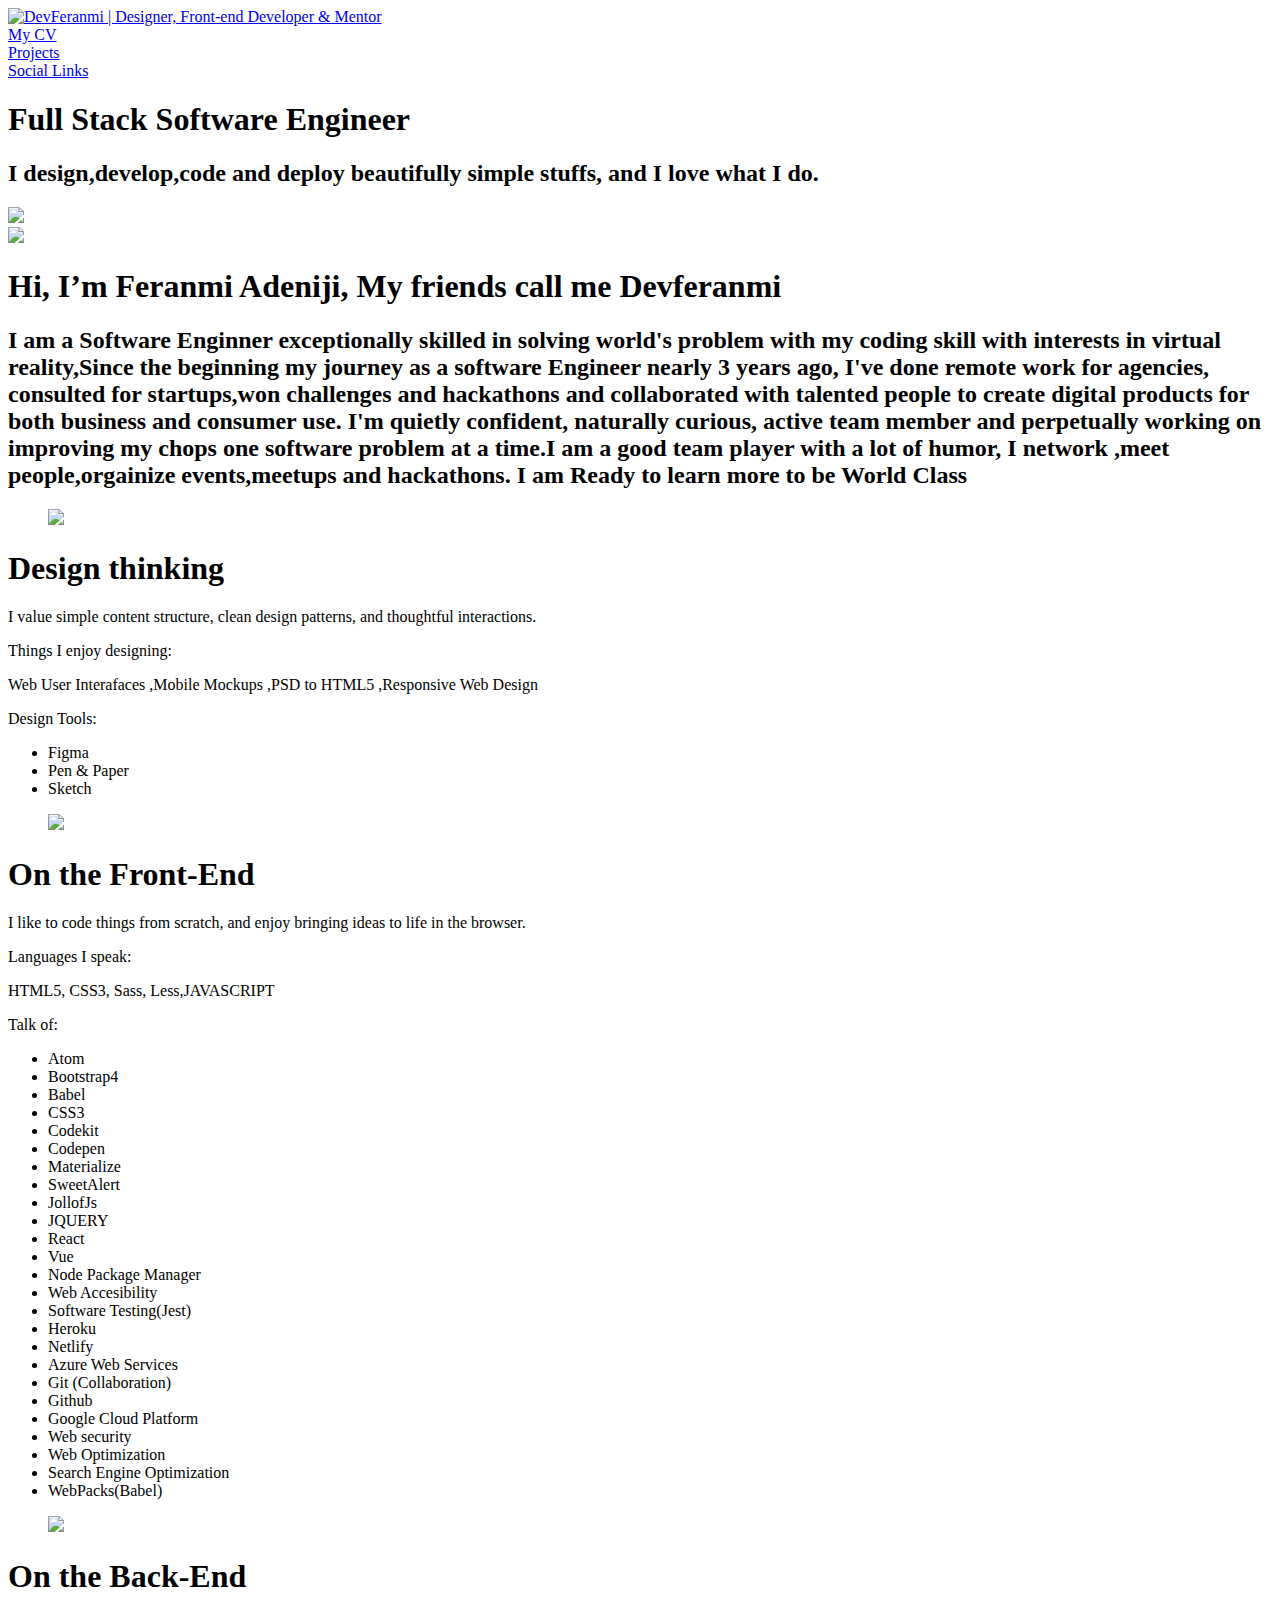
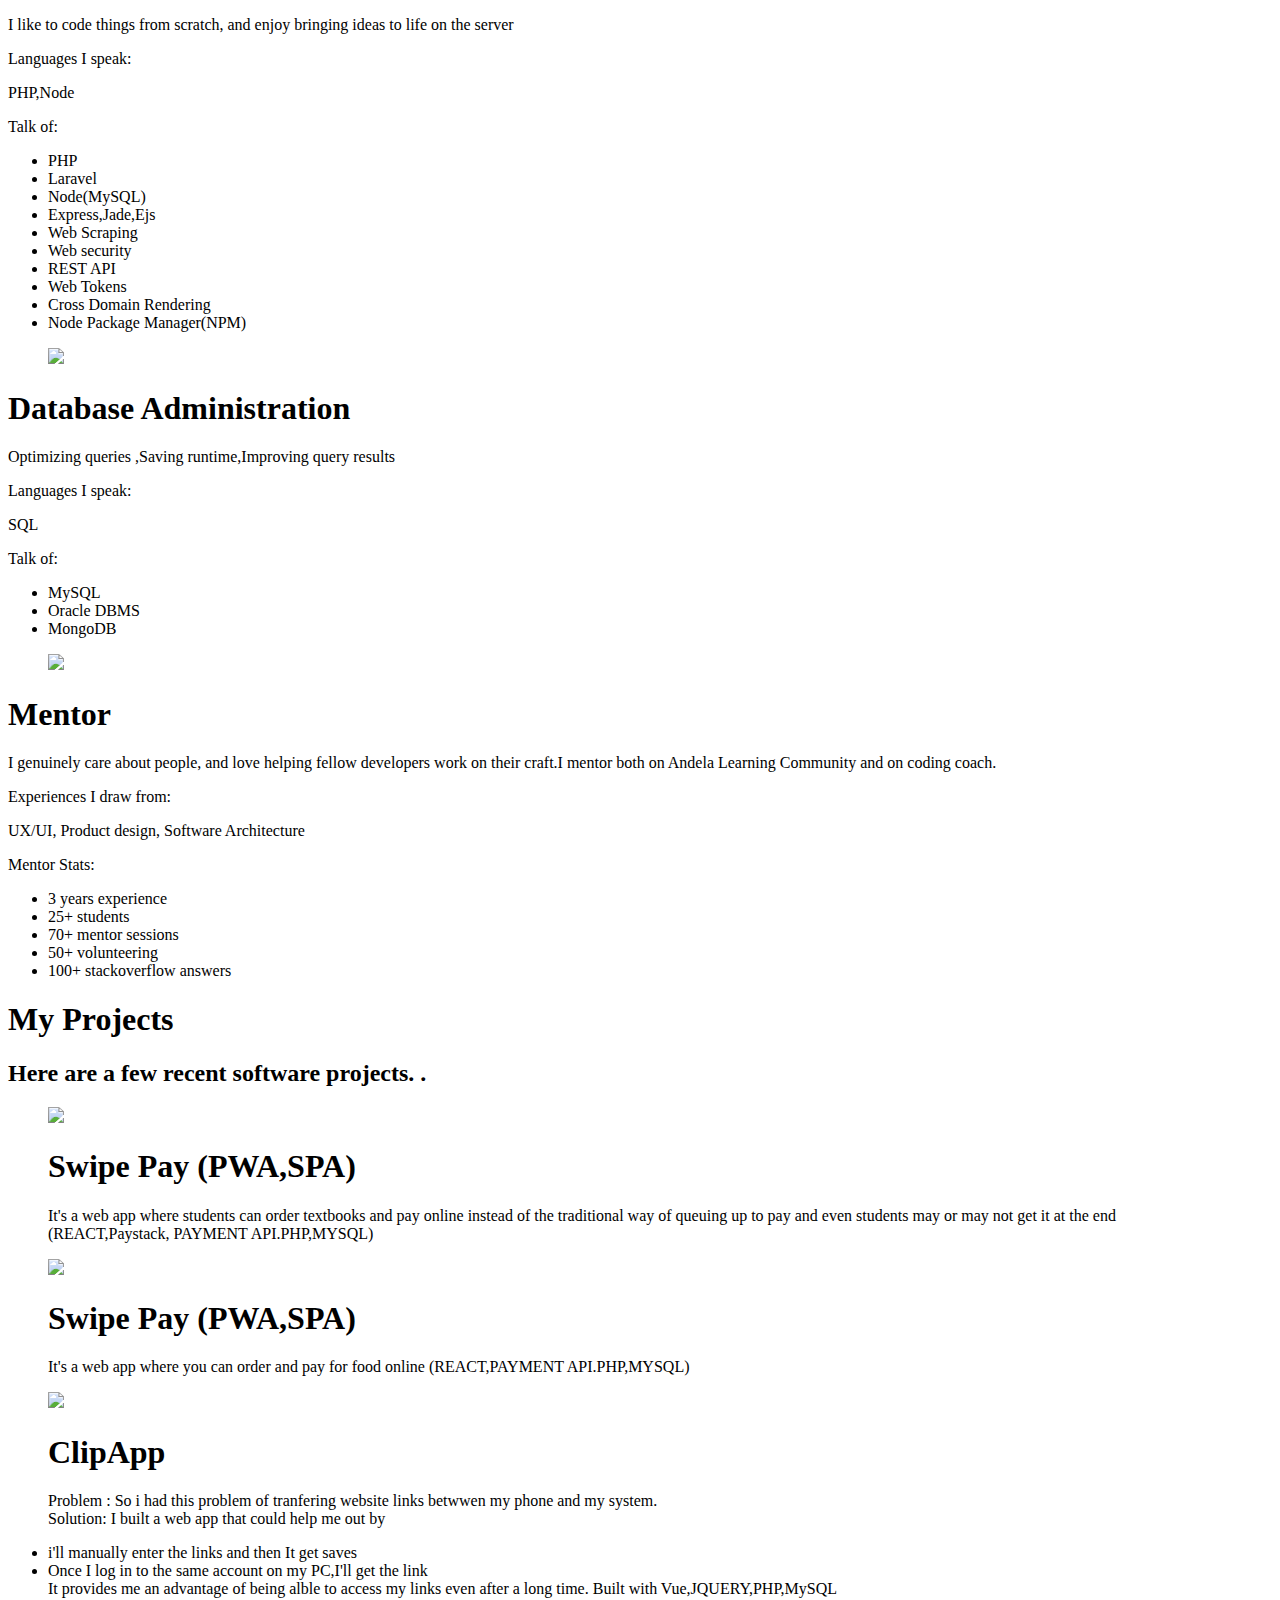
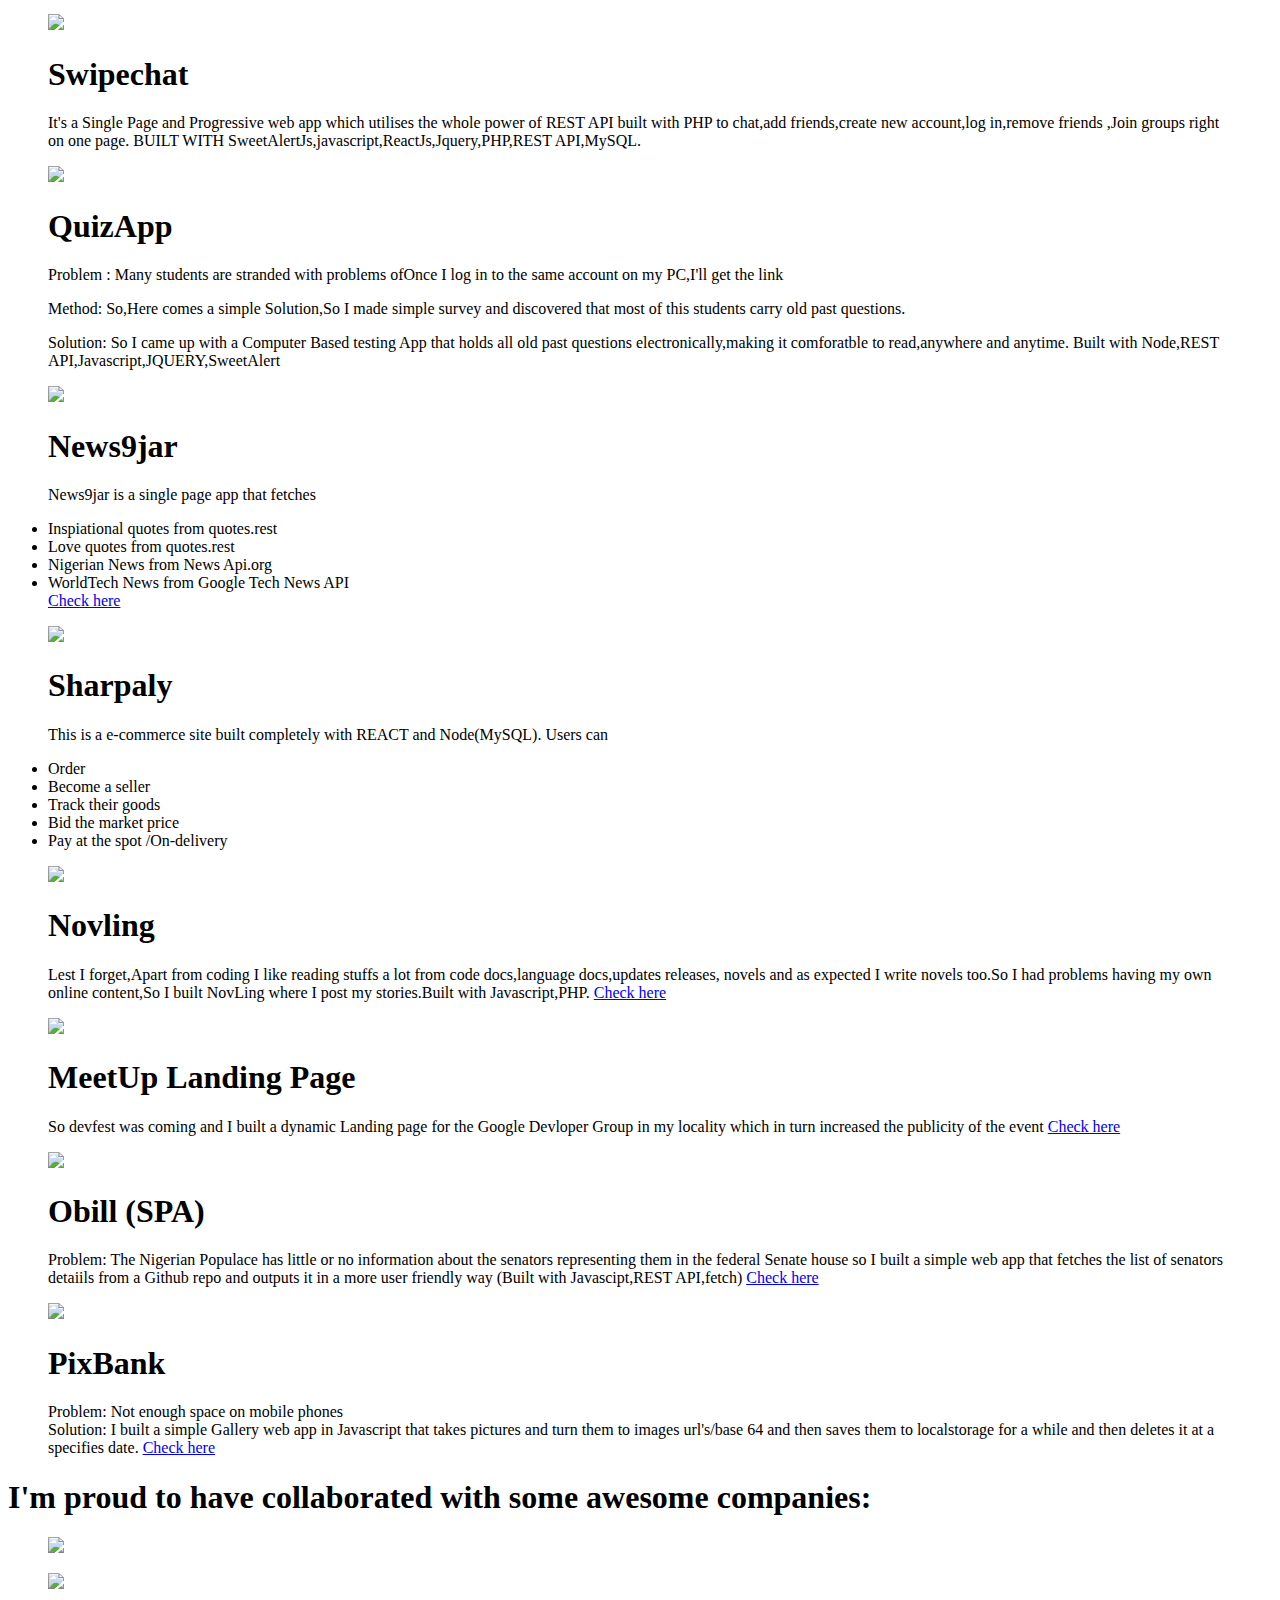
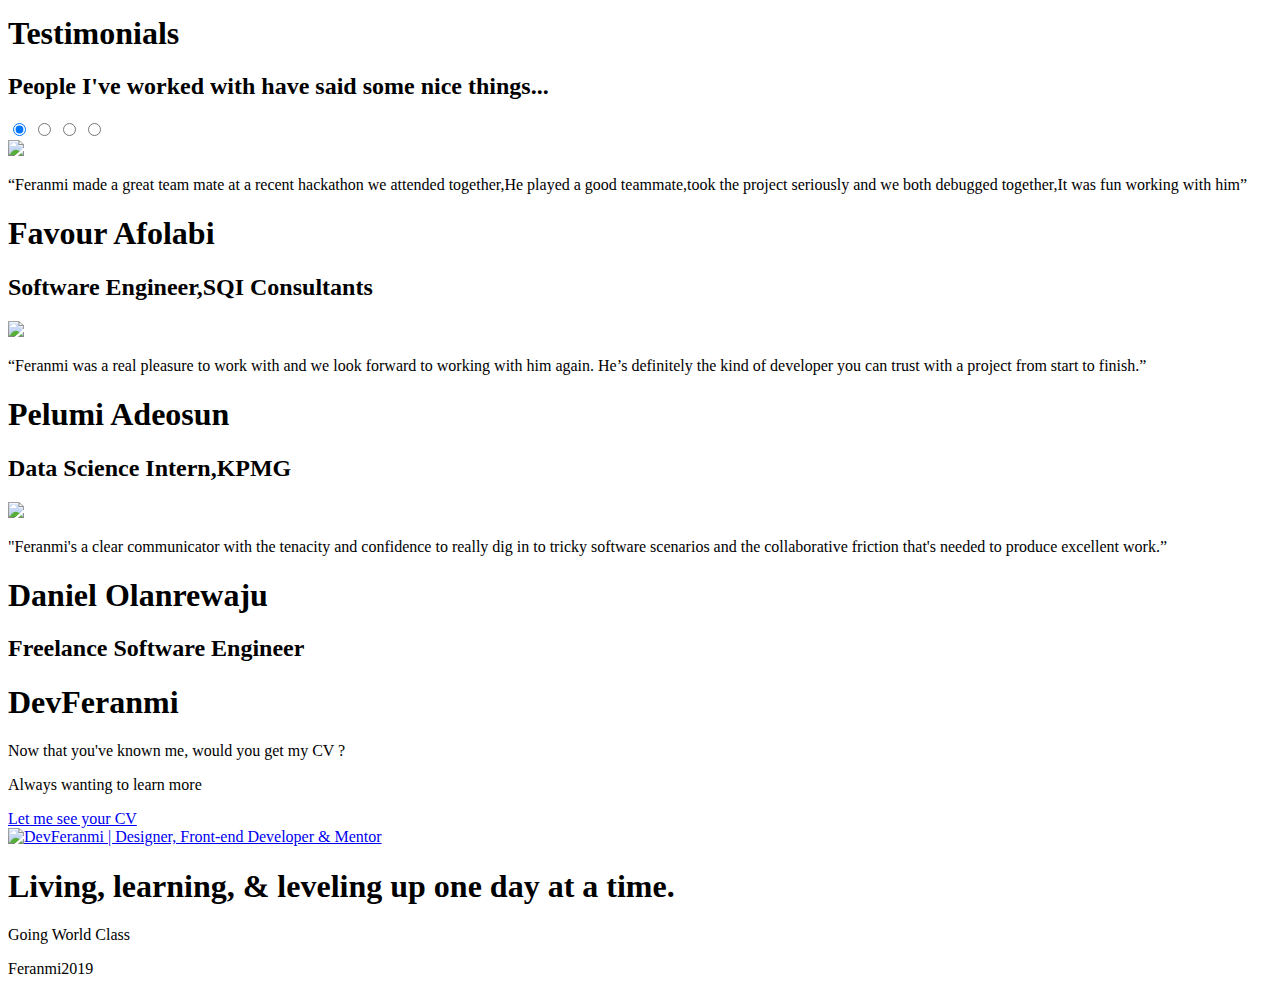
==== index.html @ 6a5aa929 "Index Page for the portfolio" ====
<!DOCTYPE html>
<html>
  <meta http-equiv="content-type" content="text/html;charset=UTF-8" />
<head>
    <title>DevFeranmi | Designer, Front-end Developer &amp; Mentor
    </title>
    <meta charset="utf-8">
    <meta name="viewport" content="width=device-width, initial-scale=1">
    <meta http-equiv="x-ua-compatible" content="ie=edge">
    <meta property="og:title" content="DevFeranmi">
    <meta name="author" content="DevFeranmi">
    <meta property="og:locale" content="en_US">
    <meta name="description" content="Designer, Front-end Developer &amp; Mentor">
    <meta property="og:description" content="Designer, Front-end Developer &amp; Mentor">
    <link rel="canonical" href="index.html">
    <meta property="og:url" content="index.html">
    <meta property="og:site_name" content="DevFeranmi">
    <meta property="og:image" content="img/og_thumbnail.png">
    <meta name="twitter:card" content="summary">
    <meta name="twitter:site" content="@DevFeranmi">
    <meta name="twitter:creator" content="@DevFeranmi">
    <meta name="twitter:title" content="DevFeranmi">
    <meta name="twitter:description" content="Designer, Front-end Developer &amp; Mentor. I design and code beautifully simple things, and I love what I do.">
    <meta name="twitter:image" content="img/og_thumbnail.png">
    <meta name="twitter:image:alt" content="DevFeranmi">
    <link href="img/favicon-32.png" rel="shortcut icon" type="image/png">
    <link rel="stylesheet" href="css/main.css">
    <link href="../assets.calendly.com/assets/external/widget.css" rel="stylesheet">
    <link href="f2/css/all.css" rel="stylesheet">
    <script type="application/ld+json">
      {"@context":"http://schema.org","@type":"Website","name":"DevFeranmi","headline":"DevFeranmi","author":{"@type":"Person","name":"DevFeranmi"},"description":"Designer, Front-end Developer &amp; Mentor","url":"http://devferanmi.netlify.com"}
      
    </script>
 
  </head>
  <body>
    <nav class="navbar is-transparent" role="navigation" aria-label="main navigation">
      <div class="container">
        <div class="navbar-brand">
          <a class="navbar-item" href="index.html"><img src="img/mf-avatar.svg" alt="DevFeranmi | Designer, Front-end Developer &amp; Mentor" height="48"></a><a class="navbar-burger" role="button" aria-label="menu" aria-expanded="false" data-target="#navMenu"><span aria-hidden="true"></span><span aria-hidden="true"></span><span aria-hidden="true"></span></a>
        </div>
        <div class="navbar-menu" id="navMenu">
          <!-- <div class="navbar-start"></div> -->
          
            <div class="navbar-item"><a class="button is-primary is-outlined is-rounded" href="ade.pdf">My CV</a></div>
            <div class="navbar-item"><a class="button is-primary is-outlined is-rounded" href="#projects">Projects</a></div>
            <div class="navbar-item"><a class="button is-primary is-outlined is-rounded" href="#social">Social Links</a></div>
            
          </div>
        </div>
      </div>
      </nav>

    <section class="hero is-white has-text-centered">
      <div class="hero-body">
        <div class="container">
          <div class="columns is-centered">
            <div class="column">
              <h1 class="title is-spaced is-size-1-desktop is-size-2-tablet is-size-3-mobile">Full Stack Software Engineer</h1>
              <h2 class="subtitle is-size-4-desktop">I design,develop,code and deploy beautifully simple stuffs, and I love what I do.</h2><img class="avatar" src="img/ME.jpg">
            </div>
          </div>
        </div>
      </div>
      <div class="hero-foot">
        <div class="container"><img class="is-bottom" src="img/hero.svg"></div>
      </div>
    </section>
    <section class="section is-medium is-primary has-text-centered is-long">
      <div class="container">
        <div class="columns is-centered">
          <div class="column is-three-fifths">
            <h1 class="title is-spaced is-size-3-desktop is-size-4-mobile">Hi, I’m Feranmi Adeniji, My friends call me Devferanmi </h1>
            <h2 class="subtitle is-size-5-desktop">I  am a Software Enginner exceptionally skilled in solving world's problem with my coding skill with interests in virtual reality,Since the  beginning my journey as a software Engineer nearly 3 years ago, I've done remote work for agencies, consulted for startups,won challenges and hackathons and collaborated with talented people to create digital products for both business and consumer use. I'm quietly confident, naturally curious, active team member and perpetually working on improving my chops one software problem at a time.I am a good team player with a lot of humor, I network ,meet people,orgainize events,meetups and hackathons. I am Ready to learn more to be World Class</h2>
          </div>
        </div>
      </div>
    </section>
    <section class="section skills has-text-centered">
      <div class="container is-narrow">
        <div class="box">
          <div class="content">
            <div class="columns is-centered">
              <div class="column">
                <figure class="image"><img class="is-skill-icon" src="img/icons/designer.svg"></figure>
                <h1 class="title is-size-4 is-spaced">Design thinking</h1>
                <p>I value simple content structure, clean design patterns, and thoughtful interactions.</p>
                <p class="list-title has-text-primary has-text-weight-normal">Things I enjoy designing:</p>
                <p>Web User Interafaces ,Mobile Mockups ,PSD to HTML5 ,Responsive Web Design</p>
                
                <p class="list-title has-text-primary has-text-weight-normal">Design Tools:</p>
                <ul>
                
                  <li>Figma</li>
                  
                  <li>Pen &amp; Paper</li>
                  <li>Sketch</li>
                  
                </ul>
              </div>
            </div>
                <div class="columns is-centered">
              <div class="column">
                <figure class="image"><img class="is-skill-icon" src="img/icons/frontend.svg"></figure>
                <h1 class="title is-size-4 is-spaced">On the Front-End </h1>
                <p>I like to code things from scratch, and enjoy bringing ideas to life in the browser.</p>
                <p class="list-title has-text-primary has-text-weight-normal">Languages I speak:</p>
                <p>HTML5, CSS3, Sass, Less,JAVASCRIPT</p>
                <p class="list-title has-text-primary has-text-weight-normal">Talk of:</p>
                <ul>
                  <li>Atom</li>
                
                  <li>Bootstrap4</li>
                  <li>Babel</li>
                  <li>CSS3</li>
                  <li>Codekit</li>
                  <li>Codepen</li>
                  <li>Materialize</li>
                  <li>  SweetAlert</li>
                  <li>JollofJs</li>
                  <LI>JQUERY</LI>
                  <li>React</li>
                  <LI>Vue</LI>
                  <li>Node Package Manager</li>
                  <li>Web Accesibility</li>
                  <li>Software Testing(Jest)</li>
                  <li>Heroku</li>
                  <li>Netlify</li>
                  <li>Azure Web Services</li>
                  <li>Git (Collaboration)</li>
                  <li>Github</li>
                  <li>Google Cloud Platform</li>
                  <li>Web security</li>
                  <li>Web Optimization</li>
                  <li>Search Engine Optimization</li>
                  <li>WebPacks(Babel)</li>
                </ul>
              </div>
            </div>
              <div class="columns is-centered">
              <div class="column">
                  <figure class="image"><img class="is-skill-icon" src="img/icons/frontend.svg"></figure>
                  <h1 class="title is-size-4 is-spaced">On the Back-End </h1>
                  <p>I like to code things from scratch, and enjoy bringing ideas to life on the server</p>
                  <p class="list-title has-text-primary has-text-weight-normal">Languages I speak:</p>
                  <p>PHP,Node</p>
                  <p class="list-title has-text-primary has-text-weight-normal">Talk of:</p>
                  <ul>
                    <li>PHP</li>
                    <li>Laravel</li>
                    <li>Node(MySQL)</li>
                    <li>Express,Jade,Ejs</li>
                    <li>Web Scraping</li>
                    <li>Web security</li>
                    <li>REST API</li>
                    <li>Web Tokens</li>
                    <li>Cross Domain Rendering</li>
                    <li>Node Package Manager(NPM)</li>
                  
                   
                  </ul>
                </div>
              </div>
                <div class="columns is-centered">
                <div class="column">
                    <figure class="image"><img class="is-skill-icon" src="img/icons/frontend.svg"></figure>
                    <h1 class="title is-size-4 is-spaced">Database Administration </h1>
                    <p>Optimizing queries ,Saving runtime,Improving query results</p>
                    <p class="list-title has-text-primary has-text-weight-normal">Languages I speak:</p>
                    <p>SQL</p>
                    <p class="list-title has-text-primary has-text-weight-normal">Talk of:</p>
                    <ul>
                      <li>MySQL</li>
                      <li>Oracle DBMS</li>
                      <li>MongoDB</li>
                    
                    
                    </ul>
                  </div>
                </div>
                  <div class="columns is-centered">
              <div class="column"> 
                <figure class="image"><img class="is-skill-icon" src="img/icons/mentor.svg"></figure>
                <h1 class="title is-size-4 is-spaced">Mentor</h1>
                <p>I genuinely care about people, and love helping fellow developers work on their craft.I mentor both on Andela Learning Community and on coding coach.</p>
                <p class="list-title has-text-primary has-text-weight-normal">Experiences I draw from:</p>
                <p>UX/UI, Product design, Software Architecture</p>
                <p class="list-title has-text-primary has-text-weight-normal">Mentor Stats:</p>
                <ul>
                  <li>3 years experience</li>
                  
                  
                  <li>25+ students</li>
                  <li>70+ mentor sessions</li>
                  <li>50+ volunteering</li>
                  <li>100+ stackoverflow answers</li>
                </ul>
              </div>
            </div>
            </div>
          </div>
        </div>
      </div>
    </section>
    <section class="section projects is-medium is-white has-text-centered" id="projects">
      <div class="container is-narrow">
        <h1 class="title is-spaced is-size-3-desktop is-size-4-mobile">My Projects</h1>
        <h2 class="subtitle is-size-5-desktop">Here are a few recent software projects. </a>.</h2>
        <div class="project-grid">  
          <div class="columns is-multiline is-mobile">
            <div class="column is-12-mobile is-half-tablet is-one-third-desktop"> 
              <figure class="image is-3by2"><img class="project-thumb" src="img/swipe.PNG">
                <figcaption>
                  <h1 class="title is-size-5 is-size-4-widescreen">Swipe Pay (PWA,SPA)</h1>
                  <P>It's a web app where   students can order textbooks and pay online instead of the traditional way of queuing up to pay and even students may or may not get it at the end (REACT,Paystack, PAYMENT API.PHP,MYSQL)</P>
                </figcaption>
                <div class="overlay"></div>
              </figure>
            </div>
            <div class="column is-12-mobile is-half-tablet is-one-third-desktop"> 
                <figure class="image is-3by2"><img class="project-thumb" src="img/foodfun.png">
                  <figcaption>
                    <h1 class="title is-size-5 is-size-4-widescreen">Swipe Pay (PWA,SPA)</h1>
                    <P>It's a web app where   you can order and pay for food online (REACT,PAYMENT API.PHP,MYSQL)</P>
                  </figcaption>
                  <div class="overlay"></div>
                </figure>
              </div>
              <div class="column is-12-mobile is-half-tablet is-one-third-desktop"> 
                  <figure class="image is-3by2"><img class="project-thumb" src="img/clipapp.png">
                    <figcaption>
                      <h1 class="title is-size-5 is-size-4-widescreen">ClipApp</h1>
                      <P>Problem : So i had this problem of tranfering website links betwwen my phone and my system. <br>
                      Solution: I built a web app that could help me out by
                    <li>i'll manually enter the links and then It get saves</li>
                        <Li>Once I log in to the same account on my PC,I'll get the link</Li>
                        It provides me an advantage of being alble to access my links even after a long time.
                        Built with Vue,JQUERY,PHP,MySQL
                                        </P>
                    </figcaption>
                    <div class="overlay"></div>
                  </figure>
                </div>
                <div class="column is-12-mobile is-half-tablet is-one-third-desktop"> 
                    <figure class="image is-3by2"><img class="project-thumb" src="img/swipechat.png">
                      <figcaption>
                        <h1 class="title is-size-5 is-size-4-widescreen">Swipechat</h1>
                        <P>It's a Single Page and Progressive web app which utilises the whole power of REST API built with PHP to chat,add friends,create new account,log in,remove friends ,Join groups right on one page. BUILT WITH  SweetAlertJs,javascript,ReactJs,Jquery,PHP,REST API,MySQL.
                                                                    </P>
                      </figcaption>
                      <div class="overlay"></div>
                    </figure>
                  </div>
                  <div class="column is-12-mobile is-half-tablet is-one-third-desktop"> 
                      <figure class="image is-3by2"><img class="project-thumb" src="img/w.PNG">
                        <figcaption>
                          <h1 class="title is-size-5 is-size-4-widescreen">QuizApp</h1>
                          <P>Problem : Many students are stranded with problems ofOnce I log in to the same account on my PC,I'll get the link</p>
                            <p>Method: So,Here comes a simple Solution,So I made simple survey and discovered that most of this students carry old past questions.</p>
                            <p>Solution: So I came up with a Computer Based testing App  that holds all old past questions electronically,making it comforatble to read,anywhere and anytime. Built with Node,REST API,Javascript,JQUERY,SweetAlert</p>
                                            </P>
                        </figcaption>
                        <div class="overlay"></div>
                      </figure>
                    </div>
                    <div class="column is-12-mobile is-half-tablet is-one-third-desktop"> 
                        <figure class="image is-3by2"><img class="project-thumb" src="img/news9jar.png">
                          <figcaption>
                            <h1 class="title is-size-5 is-size-4-widescreen">News9jar</h1>
                            <p>News9jar is a single page app that fetches
                              <li>Inspiational quotes from quotes.rest</li>
                              <li>Love quotes from quotes.rest</li>
                              <li>Nigerian News from News Api.org</li>
                              <li>WorldTech News from Google Tech News API</li>
                              <a class="button is-primary is-outlined is-rounded" href="https://news9ja.netlify.com" target="_blank">Check here</a>
                                              </P>
                          </figcaption>
                          <div class="overlay"></div>
                        </figure>
                      
                      </div>
                      <div class="column is-12-mobile is-half-tablet is-one-third-desktop"> 
                          <figure class="image is-3by2"><img class="project-thumb" src="img/sharpaly.png">
                            <figcaption>
                              <h1 class="title is-size-5 is-size-4-widescreen">Sharpaly</h1>
                              <P>This is a e-commerce site built completely with REACT and Node(MySQL).
                                Users can 
                                <li>Order</li>
                                <li>Become a seller</li>
                                <li>Track their goods</li>
                                <li>Bid the market price</li>
                                <li>Pay at the spot /On-delivery</li>
                                                </P>
                            </figcaption>
                            <div class="overlay"></div>
                          </figure>
                        </div>
                        <div class="column is-12-mobile is-half-tablet is-one-third-desktop"> 
                            <figure class="image is-3by2"><img class="project-thumb" src="img/novling.PNG">
                              <figcaption>
                                <h1 class="title is-size-5 is-size-4-widescreen">Novling</h1>
                                <P>Lest I forget,Apart from coding I like reading stuffs a lot from code docs,language docs,updates releases,
                                  novels and as expected I write novels too.So I had problems having my own online content,So I built NovLing where I post my stories.Built with Javascript,PHP.
                                  <a class="button is-primary is-outlined is-rounded" href="https://novling.000webhostapp.com" target="_blank">Check here</a>
                                                  </P>
                              </figcaption>
                              <div class="overlay"></div>
                            </figure>
                          </div>

                          <div class="column is-12-mobile is-half-tablet is-one-third-desktop"> 
                              <figure class="image is-3by2"><img class="project-thumb" src="img/devfest.png">
                                <figcaption>
                                  <h1 class="title is-size-5 is-size-4-widescreen">MeetUp Landing Page</h1>
                                  <P>So devfest was coming and I built a dynamic Landing page for the Google Devloper Group in my locality which in turn increased the publicity of the event
                                    <a class="button is-primary is-outlined is-rounded" href="https://devfestogb.netlify.com" target="_blank">Check here</a>
                                                    </P>
                                </figcaption>
                                <div class="overlay"></div>
                              </figure>
                            </div>
                            <div class="column is-12-mobile is-half-tablet is-one-third-desktop"> 
                                <figure class="image is-3by2"><img class="project-thumb" src="img/obill.png">
                                  <figcaption>
                                    <h1 class="title is-size-5 is-size-4-widescreen">Obill (SPA)</h1>
                                    <P>Problem: The Nigerian Populace has little or no information about the senators representing them in the federal Senate house so I built a simple web app that fetches the list of senators detaiils from a Github repo and outputs it in a more user friendly way (Built with Javascipt,REST API,fetch)
                                      <a class="button is-primary is-outlined is-rounded" href="https://obillnetlify.com" target="_blank">Check here</a>
                                                      </P>
                                  </figcaption>
                                  <div class="overlay"></div>
                                </figure>
                              </div>
                              <div class="column is-12-mobile is-half-tablet is-one-third-desktop"> 
                                  <figure class="image is-3by2"><img class="project-thumb" src="img/pixbank.PNG">
                                    <figcaption>
                                      <h1 class="title is-size-5 is-size-4-widescreen">PixBank</h1>
                                      <P>Problem: Not enough space on mobile phones  <br>
                                        Solution: I built a simple Gallery web app in Javascript that takes pictures and turn them to images url's/base 64 and then saves them to localstorage for a while and then deletes it at a specifies date.
                                        <a class="button is-primary is-outlined is-rounded" href="https://obillnetlify.com" target="_blank">Check here</a>
                                                        </P>
                                    </figcaption>
                                    <div class="overlay"></div>
                                  </figure>
                                </div>

                        

            
          </div>
        </div>
    
      </div>
    </section>
    <section class="section clients is-medium is-white has-text-centered has-border-top">
      <div class="container is-narrow">
        <div class="columns is-centered">
          <div class="column is-half">
            <h1 class="title is-size-3-desktop is-size-4-tablet is-size-5-mobile">I'm proud to have collaborated with some awesome companies:</h1>
          </div>
        </div>
        <div class="client-grid">
          <div class="columns is-multiline is-mobile">
            <div class="column is-half-mobile is-one-quarter-tablet">
              <figure class="image is-2x1"><img class="client-logo" src="img/sqi.jpg"></figure>
            </div>
             <div class="column is-half-mobile is-one-quarter-tablet">
              <figure class="image is-2x1"><img class="client-logo" src="img/citytours.png"></figure>
            </div>
           
          </div>
        </div>
      </div>
    </section>
 
    
    <section class="section testimonials is-medium is-white has-text-centered has-border-top">
      <div class="container is-narrow">
        <h1 class="title is-spaced is-size-3-desktop is-size-4-mobile">Testimonials</h1>
        <h2 class="subtitle is-size-5-desktop">People I've worked with have said some nice things...</h2>
        <div class="columns is-centered">
          <div class="column is-two-thirds">
            <div class="testimonials-slider">                     
              <input id="carousel-1" type="radio" name="carousel" checked="">
              <input id="carousel-2" type="radio" name="carousel">
              <input id="carousel-3" type="radio" name="carousel">
              <input id="carousel-4" type="radio" name="carousel">
              <div class="carousel-slides">
                <div class="carousel-inner">
                    <div class="carousel-item">
                        <div class="testimonial-block"><img class="avatar" src="img/favor.PNG">
                          <p class="quote">“Feranmi  made a great team mate at a recent hackathon we attended together,He played a good teammate,took the project seriously and we both debugged together,It was fun working with him”</p>
                          <h1 class="title is-size-5">Favour Afolabi</h1>
                          <h2 class="subtitle is-size-6">Software Engineer,SQI Consultants</h2>
                        </div>
                      </div>  
                  <div class="carousel-item">
                    <div class="testimonial-block"><img class="avatar" src="img/pelumi.png">
                      <p class="quote">“Feranmi  was a real pleasure to work with and we look forward to working with him again. He’s definitely the kind of developer you can trust with a project from start to finish.”</p>
                      <h1 class="title is-size-5">Pelumi Adeosun</h1>
                      <h2 class="subtitle is-size-6"> Data Science Intern,KPMG</h2>
                    </div>
                  </div>
                  <div class="carousel-item">
                    <div class="testimonial-block"><img class="avatar" src="img/mf-avatar.svg">
                      <p class="quote">"Feranmi's a clear communicator with the tenacity and confidence to really dig in to tricky software scenarios and the collaborative friction that's needed to produce excellent work.”</p>
                      <h1 class="title is-size-5">Daniel Olanrewaju</h1>
                      <h2 class="subtitle is-size-6"> Freelance Software Engineer</h2>
                    </div>
                  </div>
                </div>
              </div>
              <div class="carousel-nav">
                <label for="carousel-1"></label>
                <label for="carousel-2"></label>
                <label for="carousel-3"></label>
              </div>
            </div>
          </div>
        </div>
      </div>
    </section>
    <section class="section call-to-action is-primary has-text-centered">
      <div class="container is-narrow">
        <div class="box">
          <div class="columns level">
            <div class="column level-item">
              <h1 class="title">DevFeranmi</h1>
            </div>
            <div class="column level-item">
              <p>Now that  you've known me, would you get my CV ?</p>
              <p>Always wanting to learn more</p>
            </div>
            <div class="column level-item"><a class="button is-primary is-outlined is-rounded is-medium" href="ade.pdf">Let me see your CV</a></div>
          </div>
        </div>
      </div>
    </section>
    <footer class="section is-primary is-small has-text-centered">
      <div class="container is-narrow"><a class="logo" href="index.html"><img src="img/mf-avatar.svg" alt="DevFeranmi | Designer, Front-end Developer &amp; Mentor" height="48"></a>
        <div class="columns is-centered"> 
          <div class="column is-one-third">
            <h1 class="title is-size-4-touch">Living, learning, &amp; leveling up one day at a time.</h1>
            <p>Going World Class</p>
          </div>
        </div>
        <div class="social-icons" id="social">
          <p class="field">
            <a class="button is-medium" href="https://twitter.com/DevFeranmi" target="_blank">
                  <span class="icon is-small">
                       <i class="fab fa-twitter fa-fw"></i>
                      </span>
                    </a>
                    
                    <a class="button is-medium" href="https://www.linkedin.com/in/adewale-o-aba341179" target="_blank">
                      <span class="icon is-small">
                                                <i class="fab fa-linkedin-in fa-fw"></i>
                          </span>
                        </a>
                        <a class="button is-medium" href="https://wa.me/2348107034667" target="_blank">
                          <span class="icon is-small">
                                                    <i class="fab fa-whatsapp fa-fw"></i>
                              </span>
                            </a>
                     <a class="button is-medium" href="https://devferanmi.hashnode.com" title="My blog" target="_blank"><span class="icon is-small"><i class="fab fa-medium fa-fw"></i></span></a>
                     <a class="button is-medium" href="mailto:devferanmi@gmail.com" title="Email Me"  target="_blank"><span class="icon is-small"><i class="far fa-envelope fa-fw"></i></span></a></p>
        </div>
        
        <div class="copyright">Feranmi<span class="icon has-white-text" style="vertical-align:middle;"><i class="far fa-copyright"></i></span>2019</div>
        
      </div>
    </footer>
    <script data-cfasync="false" src="cdn-cgi/scripts/5c5dd728/cloudflare-static/email-decode.min.js"></script><script src="js/main-min.js"></script>
    <script src="../assets.calendly.com/assets/external/widget.js" type="text/javascript"></script>
    <script src="../usebasin.com/f/363b98eca5af/ahoy.js" async="" defer=""></script>
  </body>
</html>
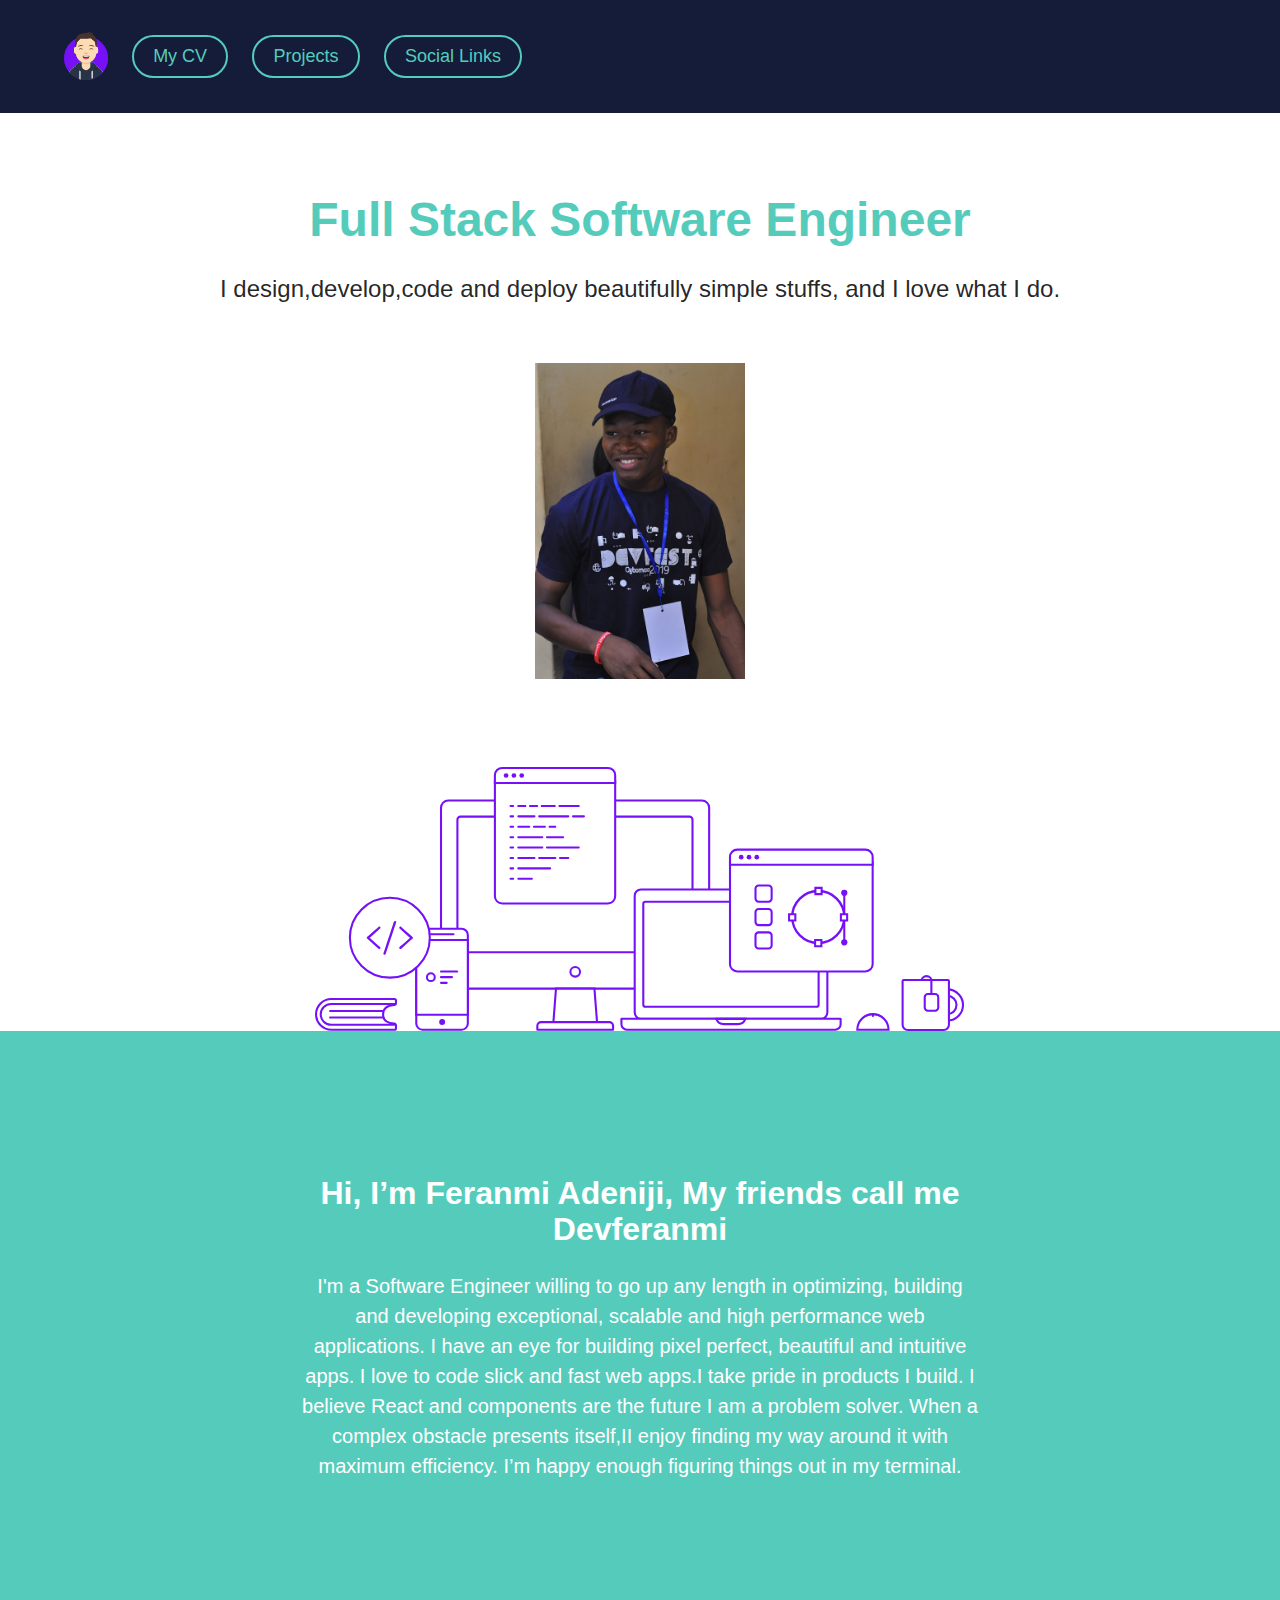
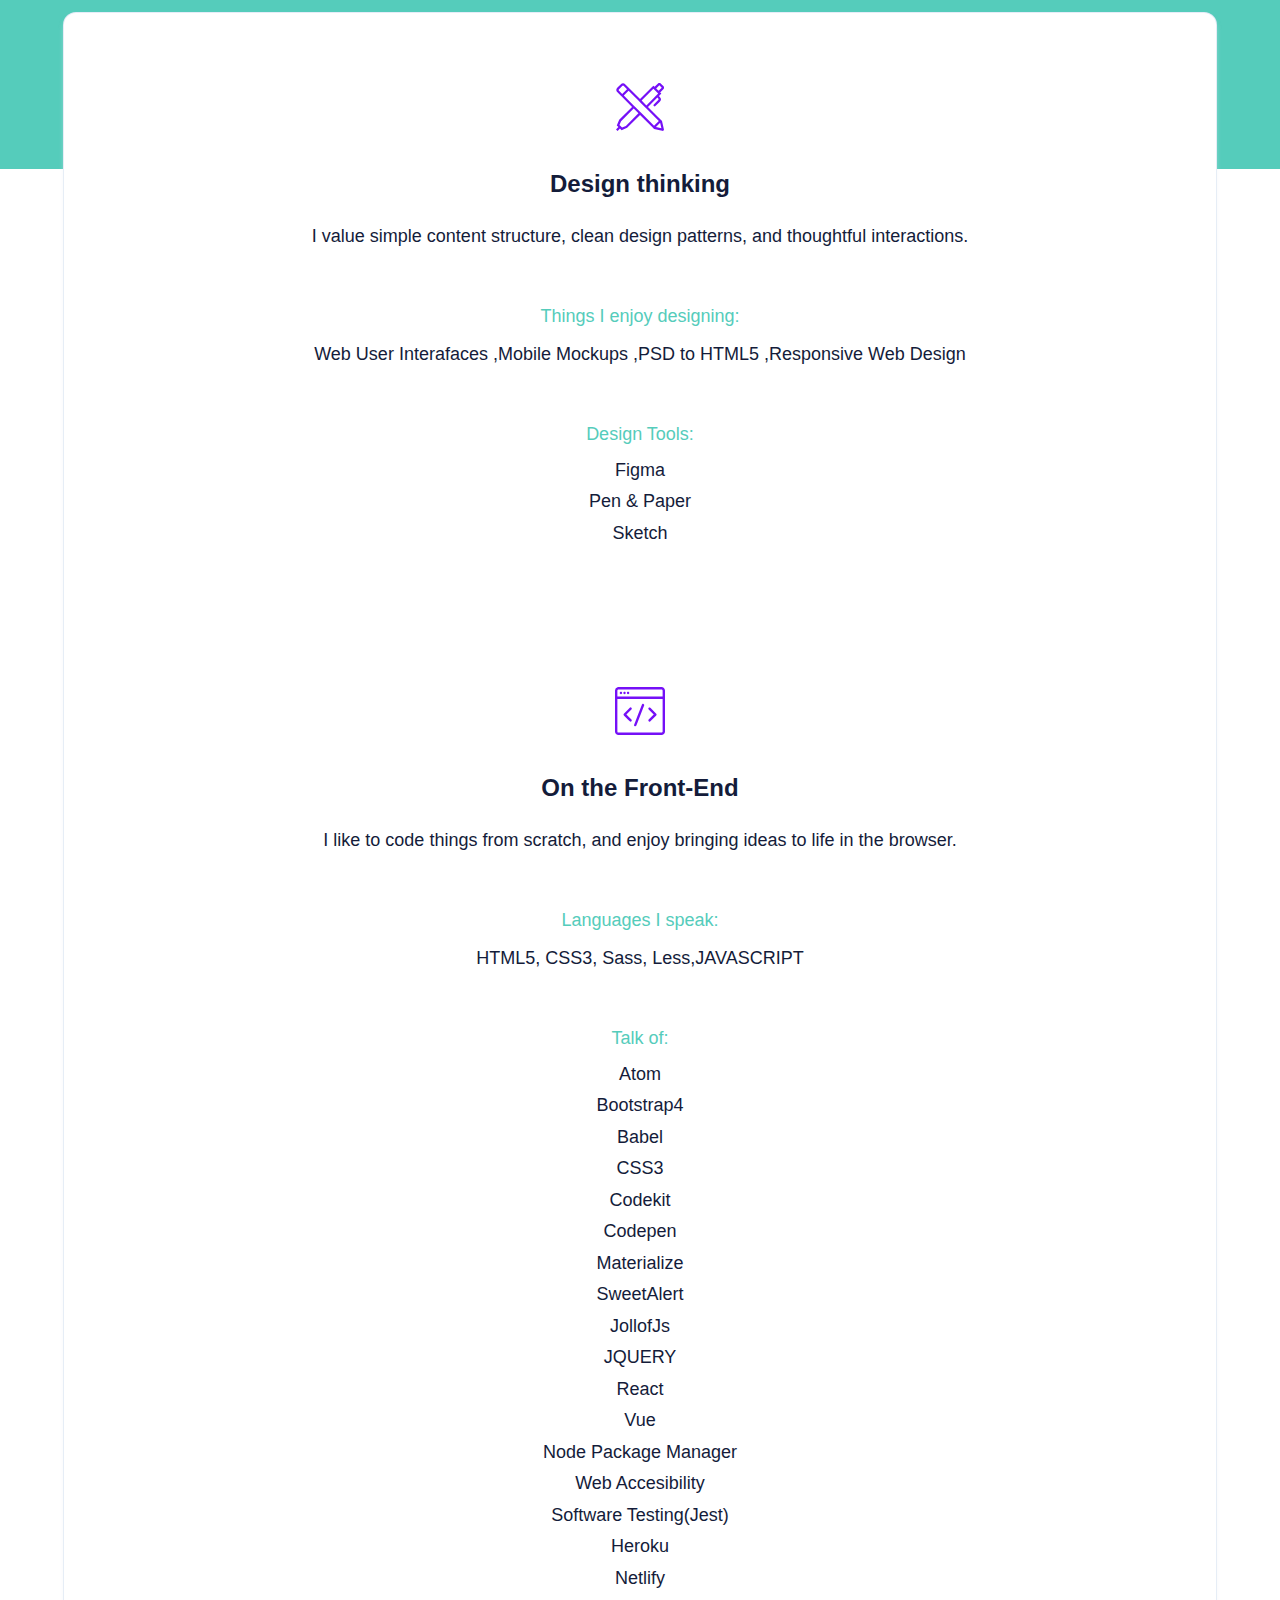
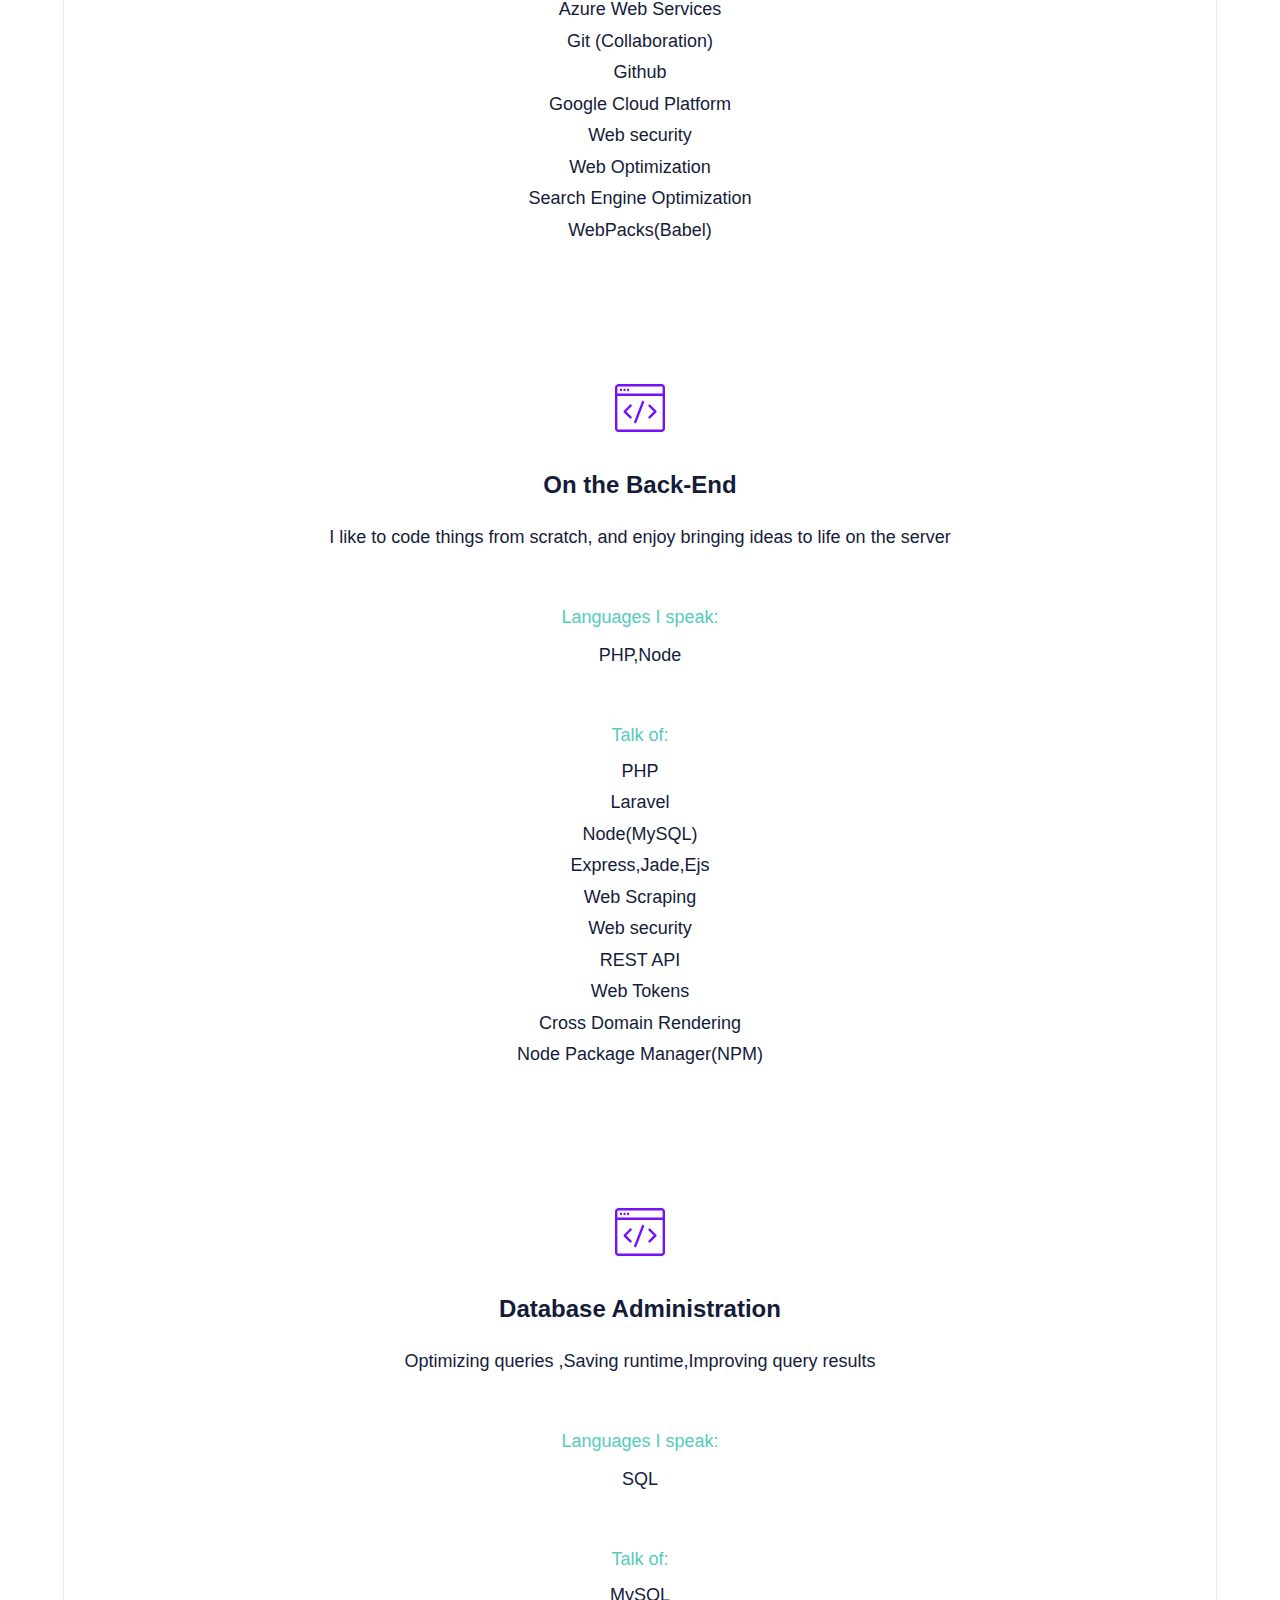
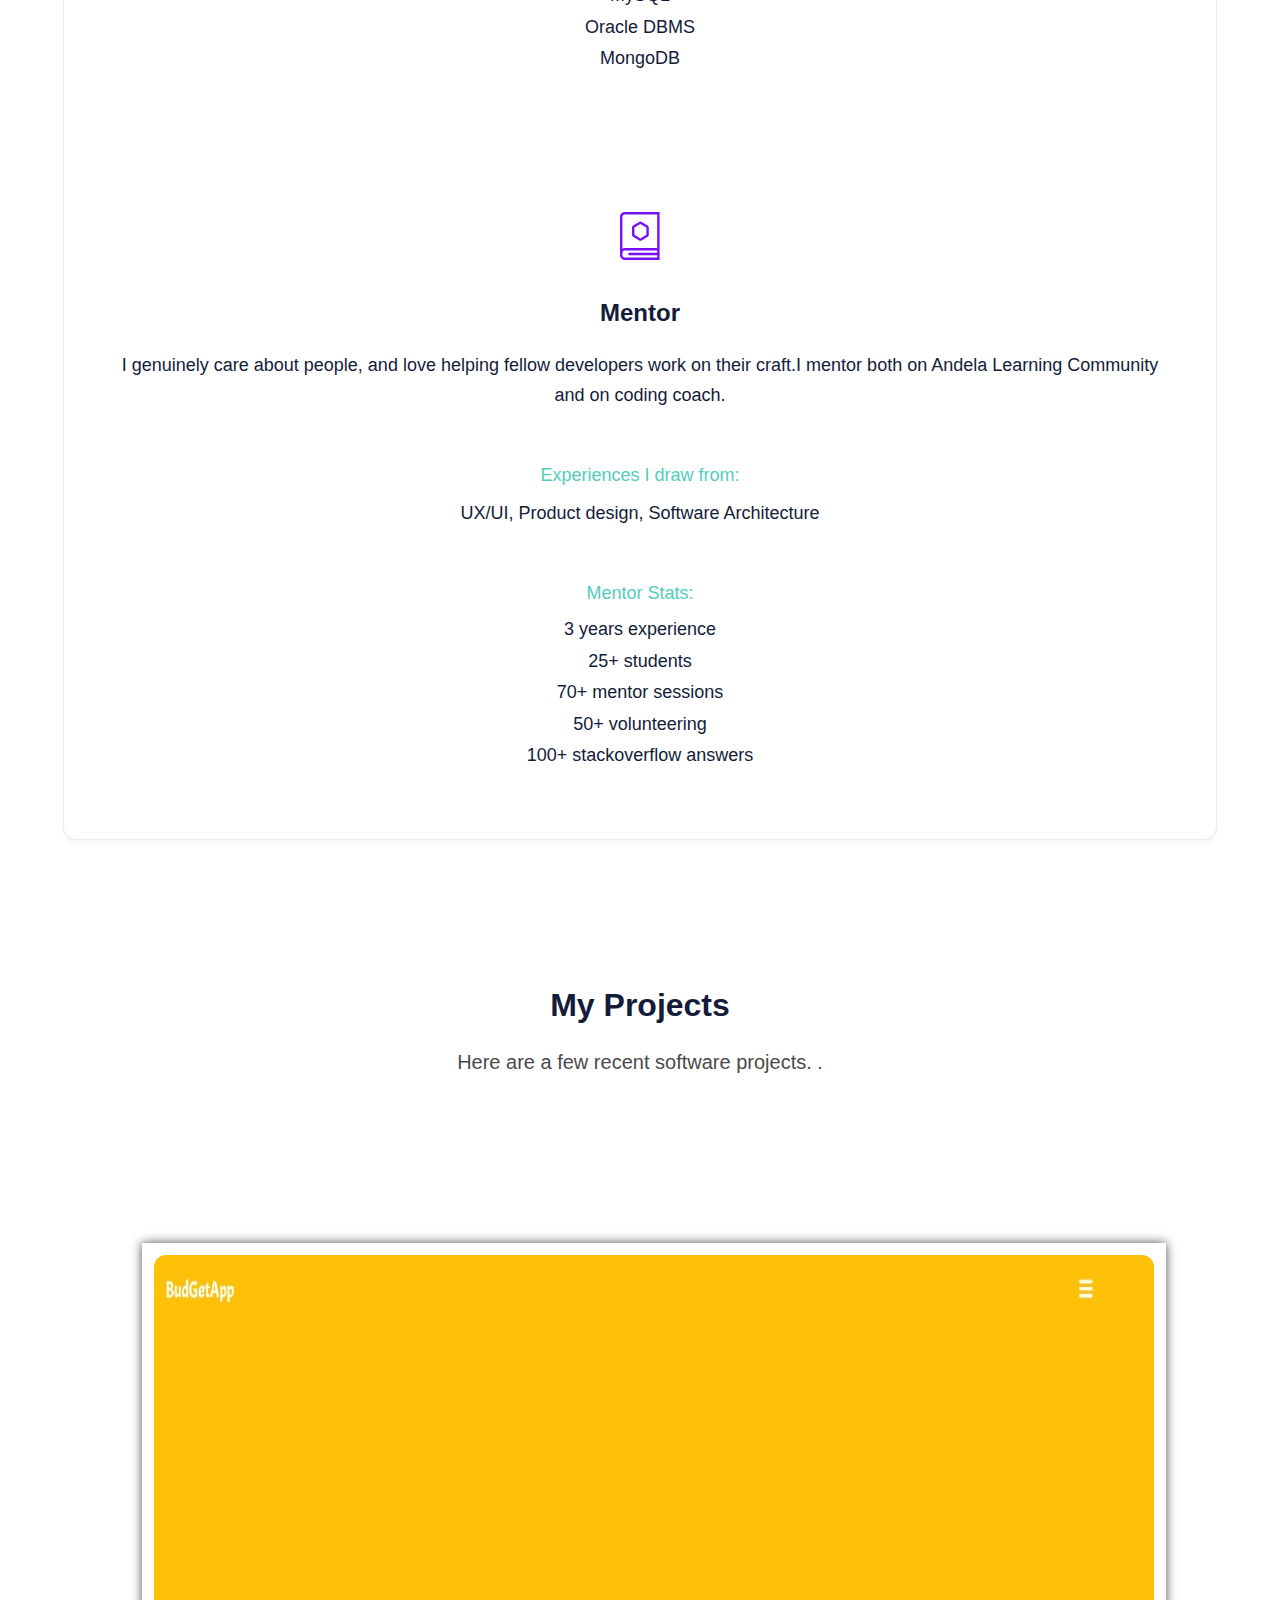
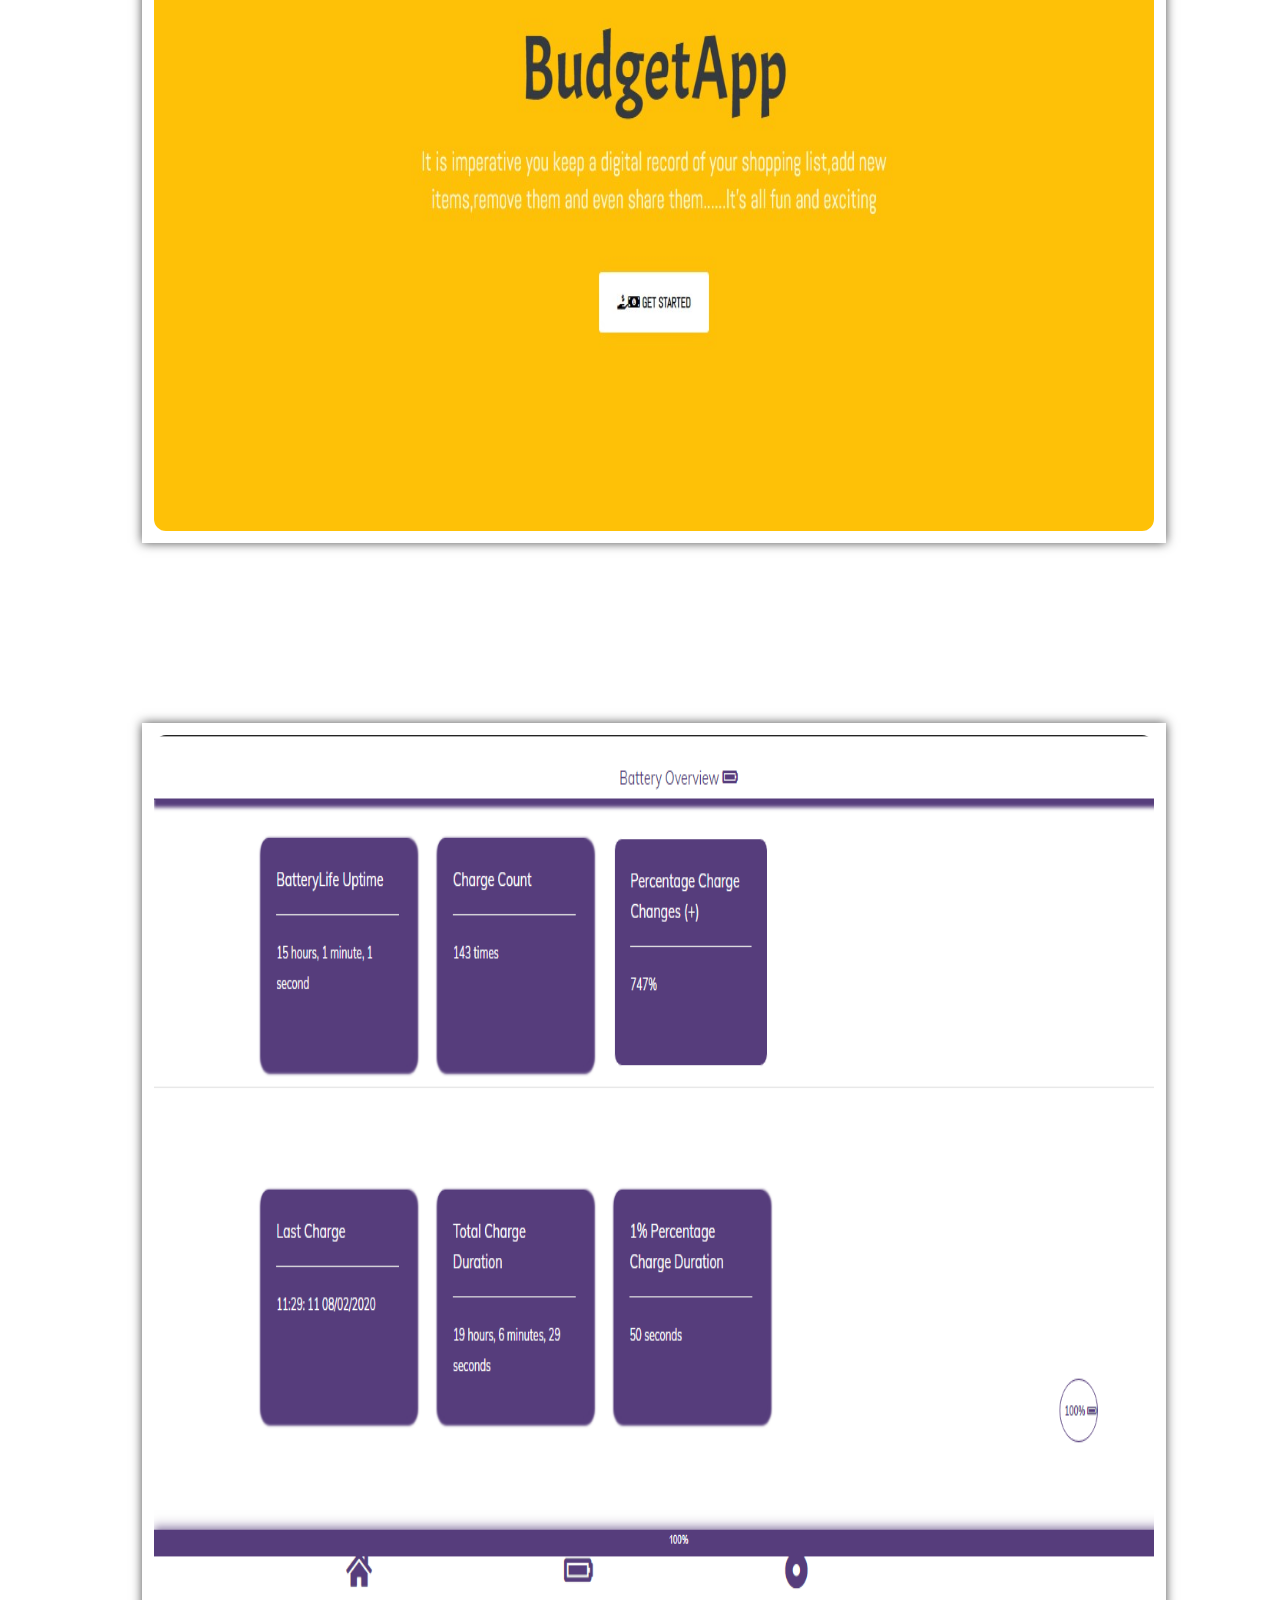
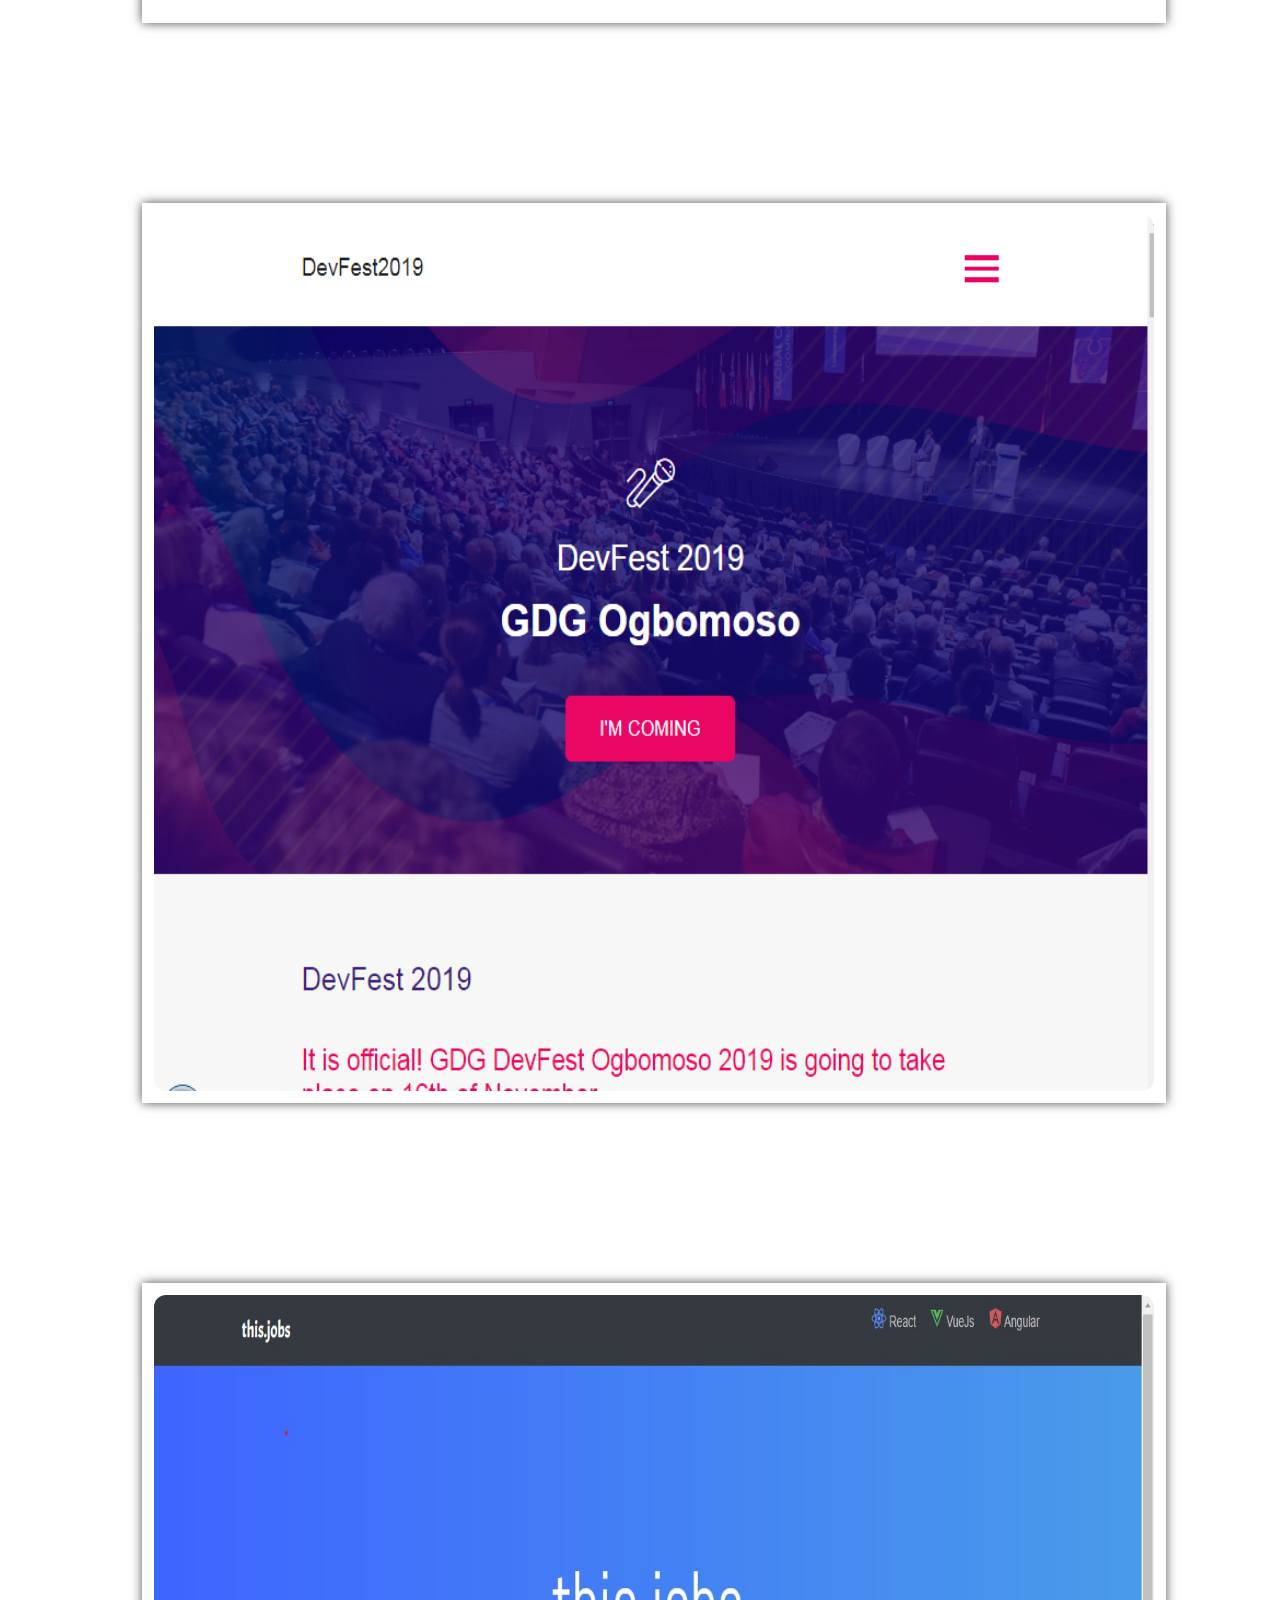
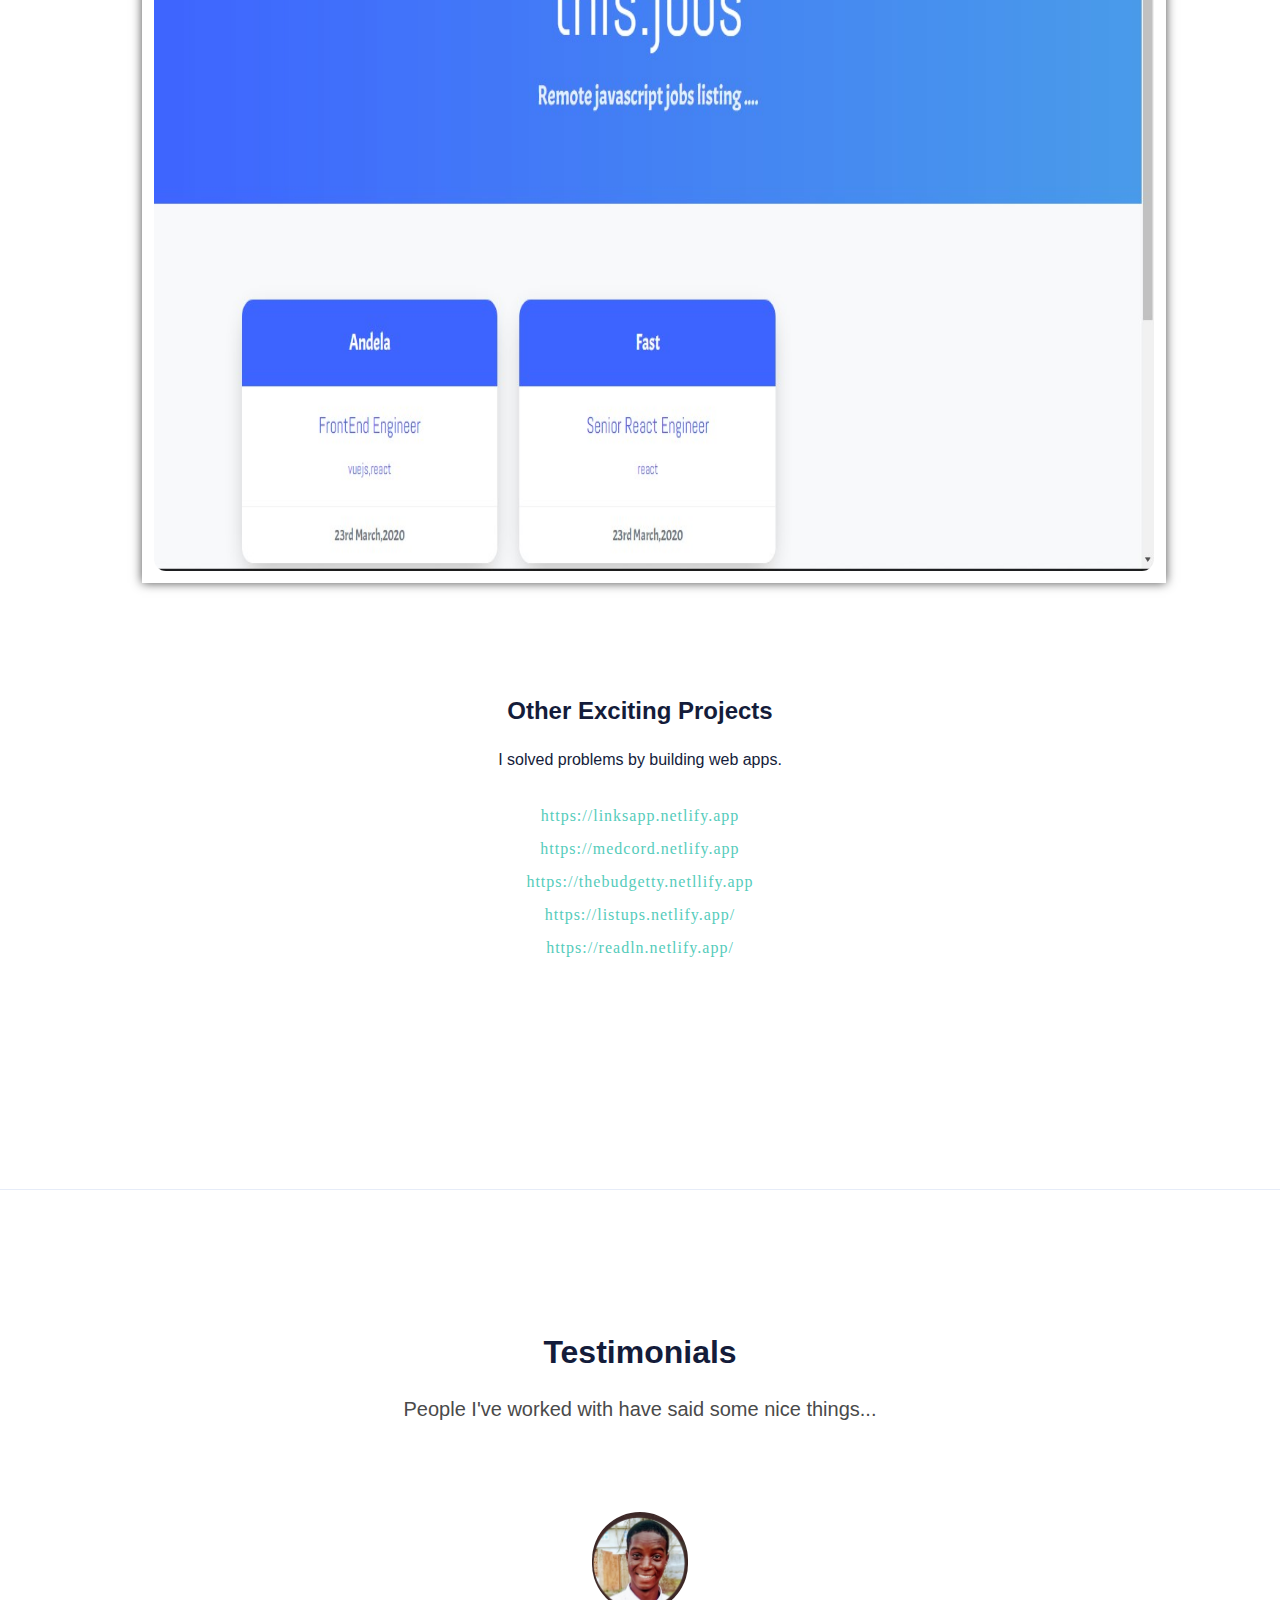
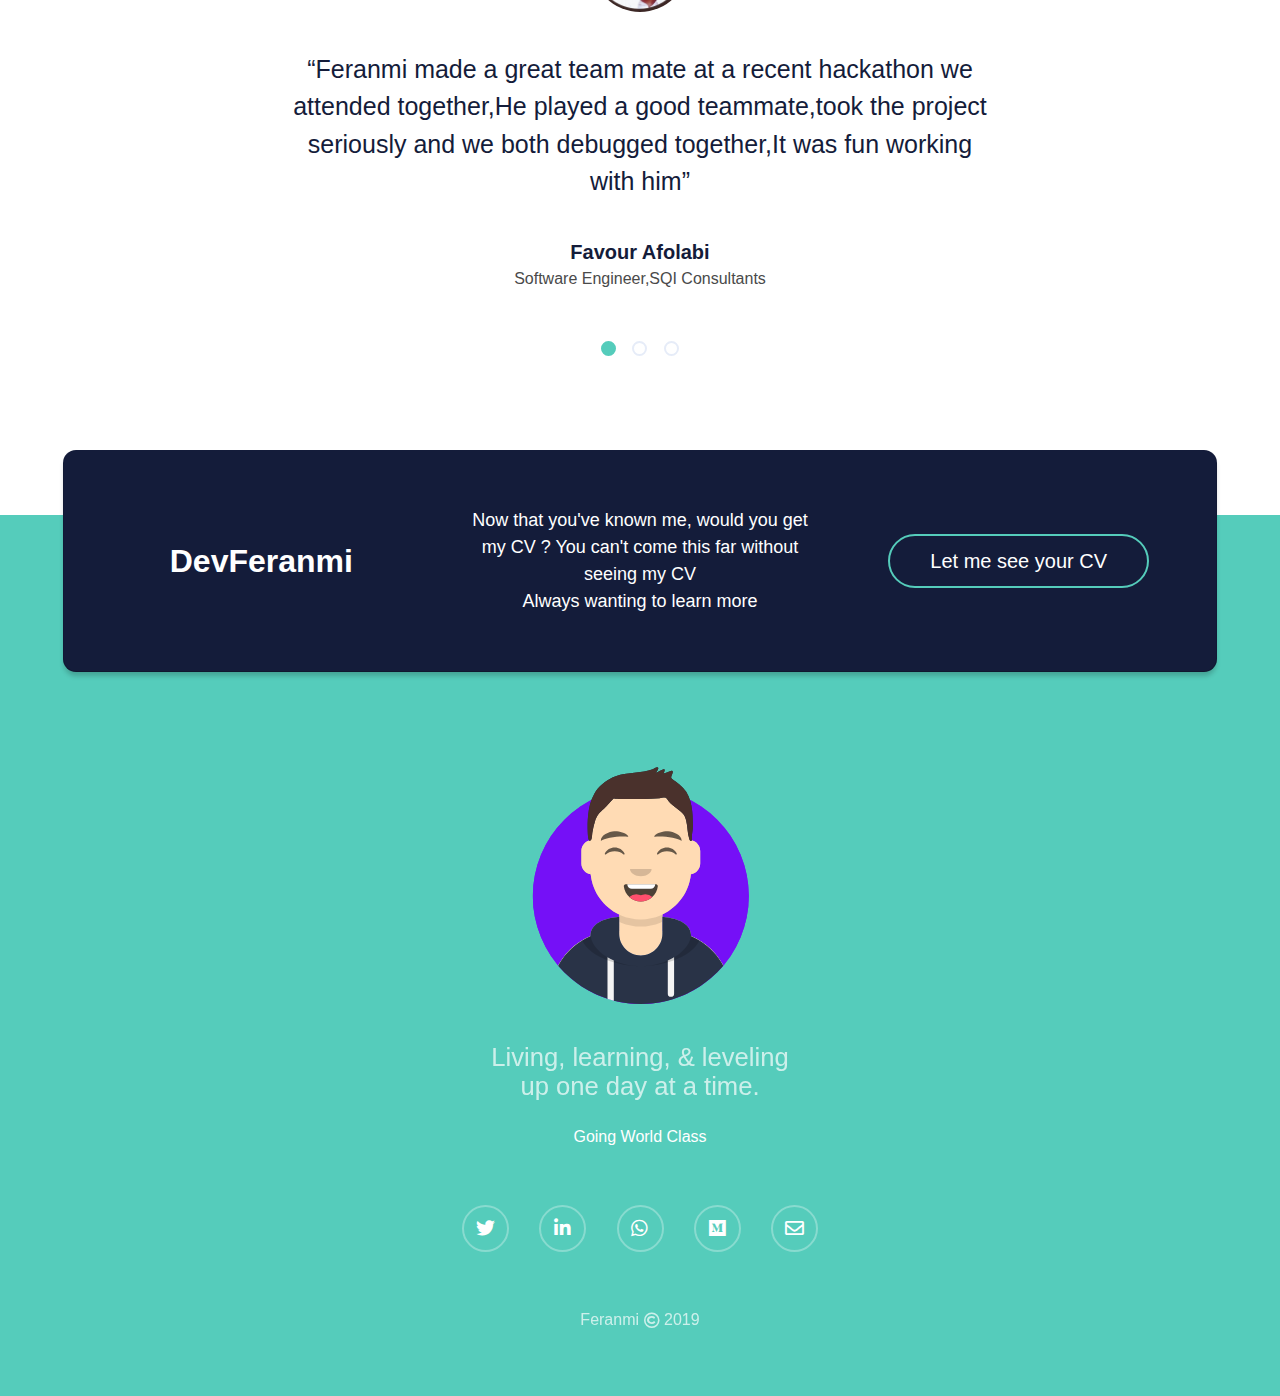
==== commit 562bbd51: "New changes" ====
--- a/index.html
+++ b/index.html
@@ -34,7 +34,7 @@
  
   </head>
   <body>
-    <nav class="navbar is-transparent" role="navigation" aria-label="main navigation">
+    <nav class="navbar is-transparent fade-in-in" role="navigation" aria-label="main navigation">
       <div class="container">
         <div class="navbar-brand">
           <a class="navbar-item" href="index.html"><img src="img/mf-avatar.svg" alt="DevFeranmi | Designer, Front-end Developer &amp; Mentor" height="48"></a><a class="navbar-burger" role="button" aria-label="menu" aria-expanded="false" data-target="#navMenu"><span aria-hidden="true"></span><span aria-hidden="true"></span><span aria-hidden="true"></span></a>
@@ -42,7 +42,7 @@
         <div class="navbar-menu" id="navMenu">
           <!-- <div class="navbar-start"></div> -->
           
-            <div class="navbar-item"><a class="button is-primary is-outlined is-rounded" href="ade.pdf">My CV</a></div>
+            <div class="navbar-item"><a class="button is-primary is-outlined is-rounded" href="https://github.com/AdewaleAdeniji/resume">My CV</a></div>
             <div class="navbar-item"><a class="button is-primary is-outlined is-rounded" href="#projects">Projects</a></div>
             <div class="navbar-item"><a class="button is-primary is-outlined is-rounded" href="#social">Social Links</a></div>
             
@@ -51,7 +51,7 @@
       </div>
       </nav>
 
-    <section class="hero is-white has-text-centered">
+    <section class="hero is-white fade-in-in has-text-centered">
       <div class="hero-body">
         <div class="container">
           <div class="columns is-centered">
@@ -66,22 +66,37 @@
         <div class="container"><img class="is-bottom" src="img/hero.svg"></div>
       </div>
     </section>
-    <section class="section is-medium is-primary has-text-centered is-long">
+    <section class="section fade is-medium is-primary has-text-centered is-long">
       <div class="container">
         <div class="columns is-centered">
           <div class="column is-three-fifths">
             <h1 class="title is-spaced is-size-3-desktop is-size-4-mobile">Hi, I’m Feranmi Adeniji, My friends call me Devferanmi </h1>
-            <h2 class="subtitle is-size-5-desktop">I  am a Software Enginner exceptionally skilled in solving world's problem with my coding skill with interests in virtual reality,Since the  beginning my journey as a software Engineer nearly 3 years ago, I've done remote work for agencies, consulted for startups,won challenges and hackathons and collaborated with talented people to create digital products for both business and consumer use. I'm quietly confident, naturally curious, active team member and perpetually working on improving my chops one software problem at a time.I am a good team player with a lot of humor, I network ,meet people,orgainize events,meetups and hackathons. I am Ready to learn more to be World Class</h2>
-          </div>
-        </div>
-      </div>
-    </section>
-    <section class="section skills has-text-centered">
+            <h2 class="subtitle is-size-5-desktop"> I'm a Software Engineer willing to go up any length in optimizing, building and developing exceptional,
+
+scalable and high performance web applications. I have an eye for building pixel perfect, beautiful and
+
+intuitive apps.
+
+I love to code slick and fast web apps.I take pride in products I build.
+
+I believe React and components are the future
+
+I am a problem solver. 
+
+When a complex obstacle presents itself,II enjoy finding my way around it with maximum efficiency.
+
+I’m happy enough figuring things out in my terminal.
+</h2>
+          </div>
+        </div>
+      </div>
+    </section>
+    <section class="section fade skills has-text-centered">
       <div class="container is-narrow">
         <div class="box">
           <div class="content">
             <div class="columns is-centered">
-              <div class="column">
+              <div class="column fade">
                 <figure class="image"><img class="is-skill-icon" src="img/icons/designer.svg"></figure>
                 <h1 class="title is-size-4 is-spaced">Design thinking</h1>
                 <p>I value simple content structure, clean design patterns, and thoughtful interactions.</p>
@@ -99,7 +114,7 @@
                 </ul>
               </div>
             </div>
-                <div class="columns is-centered">
+                <div class="columns fade is-centered">
               <div class="column">
                 <figure class="image"><img class="is-skill-icon" src="img/icons/frontend.svg"></figure>
                 <h1 class="title is-size-4 is-spaced">On the Front-End </h1>
@@ -178,7 +193,7 @@
                     </ul>
                   </div>
                 </div>
-                  <div class="columns is-centered">
+            <div class="columns is-centered">
               <div class="column"> 
                 <figure class="image"><img class="is-skill-icon" src="img/icons/mentor.svg"></figure>
                 <h1 class="title is-size-4 is-spaced">Mentor</h1>
@@ -202,112 +217,59 @@
         </div>
       </div>
     </section>
-    <section class="section projects is-medium is-white has-text-centered" id="projects">
-      <div class="container is-narrow">
+    <section class="section fade projects is-medium is-white has-text-centered" id="projects">
+      <div class="container rfade is-narrow">
         <h1 class="title is-spaced is-size-3-desktop is-size-4-mobile">My Projects</h1>
         <h2 class="subtitle is-size-5-desktop">Here are a few recent software projects. </a>.</h2>
         <div class="project-grid">  
-          <div class="columns is-multiline is-mobile">
-            <div class="column is-12-mobile is-half-tablet is-one-third-desktop"> 
-              <figure class="image is-3by2"><img class="project-thumb" src="img/swipe.PNG">
-                <figcaption>
-                  <h1 class="title is-size-5 is-size-4-widescreen">Swipe Pay (PWA,SPA)</h1>
-                  <P>It's a web app where   students can order textbooks and pay online instead of the traditional way of queuing up to pay and even students may or may not get it at the end (REACT,Paystack, PAYMENT API.PHP,MYSQL)</P>
-                </figcaption>
-                <div class="overlay"></div>
-              </figure>
-            </div>
-            <div class="column is-12-mobile is-half-tablet is-one-third-desktop"> 
-                <figure class="image is-3by2"><img class="project-thumb" src="img/foodfun.png">
-                  <figcaption>
-                    <h1 class="title is-size-5 is-size-4-widescreen">Swipe Pay (PWA,SPA)</h1>
-                    <P>It's a web app where   you can order and pay for food online (REACT,PAYMENT API.PHP,MYSQL)</P>
-                  </figcaption>
-                  <div class="overlay"></div>
-                </figure>
-              </div>
-              <div class="column is-12-mobile is-half-tablet is-one-third-desktop"> 
-                  <figure class="image is-3by2"><img class="project-thumb" src="img/clipapp.png">
-                    <figcaption>
-                      <h1 class="title is-size-5 is-size-4-widescreen">ClipApp</h1>
-                      <P>Problem : So i had this problem of tranfering website links betwwen my phone and my system. <br>
-                      Solution: I built a web app that could help me out by
-                    <li>i'll manually enter the links and then It get saves</li>
-                        <Li>Once I log in to the same account on my PC,I'll get the link</Li>
-                        It provides me an advantage of being alble to access my links even after a long time.
-                        Built with Vue,JQUERY,PHP,MySQL
-                                        </P>
-                    </figcaption>
-                    <div class="overlay"></div>
-                  </figure>
-                </div>
-                <div class="column is-12-mobile is-half-tablet is-one-third-desktop"> 
-                    <figure class="image is-3by2"><img class="project-thumb" src="img/swipechat.png">
-                      <figcaption>
-                        <h1 class="title is-size-5 is-size-4-widescreen">Swipechat</h1>
-                        <P>It's a Single Page and Progressive web app which utilises the whole power of REST API built with PHP to chat,add friends,create new account,log in,remove friends ,Join groups right on one page. BUILT WITH  SweetAlertJs,javascript,ReactJs,Jquery,PHP,REST API,MySQL.
-                                                                    </P>
-                      </figcaption>
-                      <div class="overlay"></div>
-                    </figure>
-                  </div>
-                  <div class="column is-12-mobile is-half-tablet is-one-third-desktop"> 
-                      <figure class="image is-3by2"><img class="project-thumb" src="img/w.PNG">
-                        <figcaption>
-                          <h1 class="title is-size-5 is-size-4-widescreen">QuizApp</h1>
-                          <P>Problem : Many students are stranded with problems ofOnce I log in to the same account on my PC,I'll get the link</p>
-                            <p>Method: So,Here comes a simple Solution,So I made simple survey and discovered that most of this students carry old past questions.</p>
-                            <p>Solution: So I came up with a Computer Based testing App  that holds all old past questions electronically,making it comforatble to read,anywhere and anytime. Built with Node,REST API,Javascript,JQUERY,SweetAlert</p>
-                                            </P>
-                        </figcaption>
-                        <div class="overlay"></div>
-                      </figure>
-                    </div>
-                    <div class="column is-12-mobile is-half-tablet is-one-third-desktop"> 
-                        <figure class="image is-3by2"><img class="project-thumb" src="img/news9jar.png">
-                          <figcaption>
-                            <h1 class="title is-size-5 is-size-4-widescreen">News9jar</h1>
-                            <p>News9jar is a single page app that fetches
-                              <li>Inspiational quotes from quotes.rest</li>
-                              <li>Love quotes from quotes.rest</li>
-                              <li>Nigerian News from News Api.org</li>
-                              <li>WorldTech News from Google Tech News API</li>
-                              <a class="button is-primary is-outlined is-rounded" href="https://news9ja.netlify.com" target="_blank">Check here</a>
-                                              </P>
-                          </figcaption>
-                          <div class="overlay"></div>
-                        </figure>
-                      
-                      </div>
+          <div class="columns fade is-multiline is-mobile">
+            
+                    
                       <div class="column is-12-mobile is-half-tablet is-one-third-desktop"> 
-                          <figure class="image is-3by2"><img class="project-thumb" src="img/sharpaly.png">
+                          <figure class="image is-3by2"><img class="project-thumb" src="img/screen.jpg">
                             <figcaption>
-                              <h1 class="title is-size-5 is-size-4-widescreen">Sharpaly</h1>
-                              <P>This is a e-commerce site built completely with REACT and Node(MySQL).
-                                Users can 
-                                <li>Order</li>
-                                <li>Become a seller</li>
-                                <li>Track their goods</li>
-                                <li>Bid the market price</li>
-                                <li>Pay at the spot /On-delivery</li>
-                                                </P>
+                              <h1 class="title is-size-5 is-size-4-widescreen">Budget App</h1>
+                              <p>This is a financial management app that helps to 
+                                <li>Budget Finances and spendings</li>
+                                <li>Organixational Collaborations and presenting of budgets</li>
+                                <li>Team Budgetting</li>
+                                <li>Collaboratively contribute to financial planning without physical presence</li>
+                                
+                               </p>
+                               <a class="button is-primary is-outlined is-rounded" target="_blank" referral="no referral" href="https://budgetty.netlify.app" target="_blank">
+                                Check App  &nbsp;&nbsp;&nbsp;
+                                 <i class="fa fa-angle-double-right"></i></a>
+                               <br/>
+                                <a class="button is-primary is-outlined is-rounded" target="_blank" referral="no referral" href="https://github.com/AdewaleAdeniji/budgetapp" target="_blank">
+                                  See Code &nbsp;&nbsp;&nbsp;
+                                  <i class="fab fa-github"></i>
+                                </a>
                             </figcaption>
                             <div class="overlay"></div>
                           </figure>
                         </div>
-                        <div class="column is-12-mobile is-half-tablet is-one-third-desktop"> 
-                            <figure class="image is-3by2"><img class="project-thumb" src="img/novling.PNG">
-                              <figcaption>
-                                <h1 class="title is-size-5 is-size-4-widescreen">Novling</h1>
-                                <P>Lest I forget,Apart from coding I like reading stuffs a lot from code docs,language docs,updates releases,
-                                  novels and as expected I write novels too.So I had problems having my own online content,So I built NovLing where I post my stories.Built with Javascript,PHP.
-                                  <a class="button is-primary is-outlined is-rounded" href="https://novling.000webhostapp.com" target="_blank">Check here</a>
-                                                  </P>
-                              </figcaption>
-                              <div class="overlay"></div>
-                            </figure>
-                          </div>
-
+                
+                      <div class="column is-12-mobile is-half-tablet is-one-third-desktop"> 
+                          <figure class="image is-3by2"><img class="project-thumb" src="img/ba3.png">
+                            <figcaption>
+                              <h1 class="title is-size-5 is-size-4-widescreen">BatteryLife</h1>
+                              <p>Battery Life is an app that helps keep track of your battery life and usage.
+                                The data can then be used to determine:
+                                <li>The best charger for you</li>
+                                <LI>The best way to use your device that saves your battery life</LI>
+                                <li>What time does your battery drains or charges faster</li>
+                                <li>Whether your battery life is reducing over time</li>
+                               </p>
+                                <a class="button is-primary is-outlined is-rounded" href="https://batterylife.netlify.app" target="_blank">Check App
+
+                                </a>
+                                <br/>
+                                <a class="button is-primary is-outlined is-rounded" href="https://github.com/AdewaleAdeniji/batterylife" target="_blank">See Code <i class="fab fa-github"></i> </a>
+                            </figcaption>
+                            <div class="overlay"></div>
+                          </figure>
+                        </div>
+                      
                           <div class="column is-12-mobile is-half-tablet is-one-third-desktop"> 
                               <figure class="image is-3by2"><img class="project-thumb" src="img/devfest.png">
                                 <figcaption>
@@ -320,60 +282,50 @@
                               </figure>
                             </div>
                             <div class="column is-12-mobile is-half-tablet is-one-third-desktop"> 
-                                <figure class="image is-3by2"><img class="project-thumb" src="img/obill.png">
+                                <figure class="image is-3by2"><img class="project-thumb" src="img/thisjob.jpg">
                                   <figcaption>
-                                    <h1 class="title is-size-5 is-size-4-widescreen">Obill (SPA)</h1>
-                                    <P>Problem: The Nigerian Populace has little or no information about the senators representing them in the federal Senate house so I built a simple web app that fetches the list of senators detaiils from a Github repo and outputs it in a more user friendly way (Built with Javascipt,REST API,fetch)
-                                      <a class="button is-primary is-outlined is-rounded" href="https://obillnetlify.com" target="_blank">Check here</a>
-                                                      </P>
+                                    <h1 class="title is-size-5 is-size-4-widescreen">Remote Jobs App</h1>
+                                    <P>This Web app uses available external API's to fetch different remote jobs
+                                     <a class="button is-primary is-outlined is-rounded" href="https://thisjobs.tech" target="_blank">
+                                      Check App
+                                      </a>
+                                <br/>
+                                <a class="button is-primary is-outlined is-rounded" href="https://github.com/AdewaleAdeniji/jobapp" target="_blank">See Code <i class="fab fa-github"></i> </a>
+                                   </P>
                                   </figcaption>
                                   <div class="overlay"></div>
                                 </figure>
                               </div>
-                              <div class="column is-12-mobile is-half-tablet is-one-third-desktop"> 
-                                  <figure class="image is-3by2"><img class="project-thumb" src="img/pixbank.PNG">
-                                    <figcaption>
-                                      <h1 class="title is-size-5 is-size-4-widescreen">PixBank</h1>
-                                      <P>Problem: Not enough space on mobile phones  <br>
-                                        Solution: I built a simple Gallery web app in Javascript that takes pictures and turn them to images url's/base 64 and then saves them to localstorage for a while and then deletes it at a specifies date.
-                                        <a class="button is-primary is-outlined is-rounded" href="https://obillnetlify.com" target="_blank">Check here</a>
-                                                        </P>
-                                    </figcaption>
-                                    <div class="overlay"></div>
-                                  </figure>
-                                </div>
+                             
 
                         
 
             
           </div>
+          <div class="column"> 
+                
+                <h1 class="title is-size-4 is-spaced">Other Exciting Projects</h1>
+                <p>I solved problems by building web apps.</p>
+                
+                <ul>
+                  <li class="link">https://linksapp.netlify.app</li>
+                  
+                  
+                  <li class="link">https://medcord.netlify.app</li>
+                  <li class="link">https://thebudgetty.netllify.app</li>
+                  <li class="link">https://listups.netlify.app/</li>
+                  <li class="link">https://readln.netlify.app/</li>
+                </ul>
+              </div>
+
         </div>
     
       </div>
     </section>
-    <section class="section clients is-medium is-white has-text-centered has-border-top">
-      <div class="container is-narrow">
-        <div class="columns is-centered">
-          <div class="column is-half">
-            <h1 class="title is-size-3-desktop is-size-4-tablet is-size-5-mobile">I'm proud to have collaborated with some awesome companies:</h1>
-          </div>
-        </div>
-        <div class="client-grid">
-          <div class="columns is-multiline is-mobile">
-            <div class="column is-half-mobile is-one-quarter-tablet">
-              <figure class="image is-2x1"><img class="client-logo" src="img/sqi.jpg"></figure>
-            </div>
-             <div class="column is-half-mobile is-one-quarter-tablet">
-              <figure class="image is-2x1"><img class="client-logo" src="img/citytours.png"></figure>
-            </div>
-           
-          </div>
-        </div>
-      </div>
-    </section>
+   
  
     
-    <section class="section testimonials is-medium is-white has-text-centered has-border-top">
+    <section class="section testimonials fade is-medium is-white has-text-centered has-border-top">
       <div class="container is-narrow">
         <h1 class="title is-spaced is-size-3-desktop is-size-4-mobile">Testimonials</h1>
         <h2 class="subtitle is-size-5-desktop">People I've worked with have said some nice things...</h2>
@@ -419,18 +371,19 @@
         </div>
       </div>
     </section>
-    <section class="section call-to-action is-primary has-text-centered">
+    <section class="section fade call-to-action is-primary has-text-centered">
       <div class="container is-narrow">
-        <div class="box">
+        <div class="box fade">
           <div class="columns level">
             <div class="column level-item">
               <h1 class="title">DevFeranmi</h1>
             </div>
             <div class="column level-item">
-              <p>Now that  you've known me, would you get my CV ?</p>
+              <p>Now that  you've known me, would you get my CV ?
+              You can't come this far without seeing my CV</p>
               <p>Always wanting to learn more</p>
             </div>
-            <div class="column level-item"><a class="button is-primary is-outlined is-rounded is-medium" href="ade.pdf">Let me see your CV</a></div>
+            <div class="column level-item"><a class="button is-primary is-outlined is-rounded is-medium" href="https://github.com/AdewaleAdeniji/resume">Let me see your CV</a></div>
           </div>
         </div>
       </div>
@@ -452,8 +405,8 @@
                     </a>
                     
                     <a class="button is-medium" href="https://www.linkedin.com/in/adewale-o-aba341179" target="_blank">
-                      <span class="icon is-small">
-                                                <i class="fab fa-linkedin-in fa-fw"></i>
+                          <span class="icon is-small">
+                            <i class="fab fa-linkedin-in fa-fw"></i>
                           </span>
                         </a>
                         <a class="button is-medium" href="https://wa.me/2348107034667" target="_blank">
@@ -472,5 +425,10 @@
     <script data-cfasync="false" src="cdn-cgi/scripts/5c5dd728/cloudflare-static/email-decode.min.js"></script><script src="js/main-min.js"></script>
     <script src="../assets.calendly.com/assets/external/widget.js" type="text/javascript"></script>
     <script src="../usebasin.com/f/363b98eca5af/ahoy.js" async="" defer=""></script>
+    <script type="text/javascript">
+      $(".link").click(function(e){
+  window.open(e.target.innerHTML);
+});
+    </script>
   </body>
 </html>--- a/css/main.css
+++ b/css/main.css
@@ -0,0 +1,11808 @@
+@import url("../../use.typekit.net/ojv4ekx.css");/*! bulma.io v0.7.4 | MIT License | github.com/jgthms/bulma */
+@keyframes spinAround {
+    from {
+        transform: rotate(0deg)
+    }
+
+    to {
+        transform: rotate(359deg)
+    }
+}
+div#navMenu {
+    background: #141c3a;
+}
+
+nav.navbar.is-transparent {
+    background: #141c3a;
+}
+.column.is-12-mobile {
+    width: 80vw !important;
+    /* padding-left: 10vw; */
+    margin-left: 10vh;
+    margin: 10vh;
+    height: 100vh !important;
+    box-shadow: 0px 0px 10px 0px rgba(0,0,0,0.7);
+}nav.navbar.is-transparent {}
+
+.column.is-12-mobile figure {
+     width: 100% !important; 
+     height: 100% !important; 
+     padding: 0 !important; 
+}
+@media(max-width:768px){
+     .column.is-12-mobile {
+         margin:5vh;
+         height:50vh !important;
+     }
+}
+.delete,.modal-close,.is-unselectable,.button,.file,.breadcrumb,.pagination-previous,.pagination-next,.pagination-link,.pagination-ellipsis,.tabs {
+    -webkit-touch-callout: none;
+    -webkit-user-select: none;
+    -moz-user-select: none;
+    -ms-user-select: none;
+    user-select: none
+}
+
+.select:not(.is-multiple):not(.is-loading)::after,.navbar-link:not(.is-arrowless)::after {
+    border: 3px solid rgba(0,0,0,0);
+    border-radius: 2px;
+    border-right: 0;
+    border-top: 0;
+    content: " ";
+    display: block;
+    height: 0.625em;
+    margin-top: -0.4375em;
+    pointer-events: none;
+    position: absolute;
+    top: 50%;
+    transform: rotate(-45deg);
+    transform-origin: center;
+    width: 0.625em
+}
+
+.box:not(:last-child),.content:not(:last-child),.notification:not(:last-child),.progress:not(:last-child),.table:not(:last-child),.table-container:not(:last-child),.title:not(:last-child),.subtitle:not(:last-child),.block:not(:last-child),.highlight:not(:last-child),.breadcrumb:not(:last-child),.level:not(:last-child),.list:not(:last-child),.message:not(:last-child),.tabs:not(:last-child) {
+    margin-bottom: 1.5rem
+}
+
+.delete,.modal-close {
+    -moz-appearance: none;
+    -webkit-appearance: none;
+    background-color: rgba(10,10,10,0.2);
+    border: none;
+    border-radius: 290486px;
+    cursor: pointer;
+    pointer-events: auto;
+    display: inline-block;
+    flex-grow: 0;
+    flex-shrink: 0;
+    font-size: 0;
+    height: 20px;
+    max-height: 20px;
+    max-width: 20px;
+    min-height: 20px;
+    min-width: 20px;
+    outline: none;
+    position: relative;
+    vertical-align: top;
+    width: 20px
+}
+
+.delete::before,.modal-close::before,.delete::after,.modal-close::after {
+    background-color: #fff;
+    content: "";
+    display: block;
+    left: 50%;
+    position: absolute;
+    top: 50%;
+    transform: translateX(-50%) translateY(-50%) rotate(45deg);
+    transform-origin: center center
+}
+
+.delete::before,.modal-close::before {
+    height: 2px;
+    width: 50%
+}
+
+.delete::after,.modal-close::after {
+    height: 50%;
+    width: 2px
+}
+
+.delete:hover,.modal-close:hover,.delete:focus,.modal-close:focus {
+    background-color: rgba(10,10,10,0.3)
+}
+
+.delete:active,.modal-close:active {
+    background-color: rgba(10,10,10,0.4)
+}
+
+.is-small.delete,.is-small.modal-close {
+    height: 16px;
+    max-height: 16px;
+    max-width: 16px;
+    min-height: 16px;
+    min-width: 16px;
+    width: 16px
+}
+
+.is-medium.delete,.is-medium.modal-close {
+    height: 24px;
+    max-height: 24px;
+    max-width: 24px;
+    min-height: 24px;
+    min-width: 24px;
+    width: 24px
+}
+
+.is-large.delete,.is-large.modal-close {
+    height: 32px;
+    max-height: 32px;
+    max-width: 32px;
+    min-height: 32px;
+    min-width: 32px;
+    width: 32px
+}
+
+.button.is-loading::after,.select.is-loading::after,.control.is-loading::after,.loader {
+    animation: spinAround 500ms infinite linear;
+    border: 2px solid #dbdbdb;
+    border-radius: 290486px;
+    border-right-color: transparent;
+    border-top-color: transparent;
+    content: "";
+    display: block;
+    height: 1em;
+    position: relative;
+    width: 1em
+}
+
+.is-overlay,.image.is-square img,.image.is-square .has-ratio,.image.is-1by1 img,.image.is-1by1 .has-ratio,.image.is-5by4 img,.image.is-5by4 .has-ratio,.image.is-4by3 img,.image.is-4by3 .has-ratio,.image.is-3by2 img,.image.is-3by2 .has-ratio,.image.is-5by3 img,.image.is-5by3 .has-ratio,.image.is-16by9 img,.image.is-16by9 .has-ratio,.image.is-2by1 img,.image.is-2by1 .has-ratio,.image.is-3by1 img,.image.is-3by1 .has-ratio,.image.is-4by5 img,.image.is-4by5 .has-ratio,.image.is-3by4 img,.image.is-3by4 .has-ratio,.image.is-2by3 img,.image.is-2by3 .has-ratio,.image.is-3by5 img,.image.is-3by5 .has-ratio,.image.is-9by16 img,.image.is-9by16 .has-ratio,.image.is-1by2 img,.image.is-1by2 .has-ratio,.image.is-1by3 img,.image.is-1by3 .has-ratio,.modal,.modal-background,.hero-video {
+    bottom: 0;
+    left: 0;
+    position: absolute;
+    right: 0;
+    top: 0
+}
+
+.button,.input,.textarea,.select select,.file-cta,.file-name,.pagination-previous,.pagination-next,.pagination-link,.pagination-ellipsis {
+    -moz-appearance: none;
+    -webkit-appearance: none;
+    align-items: center;
+    border: 1px solid transparent;
+    border-radius: 4px;
+    box-shadow: none;
+    display: inline-flex;
+    font-size: 1rem;
+    height: 2.25em;
+    justify-content: flex-start;
+    line-height: 1.5;
+    padding-bottom: calc(0.375em - 1px);
+    padding-left: calc(0.625em - 1px);
+    padding-right: calc(0.625em - 1px);
+    padding-top: calc(0.375em - 1px);
+    position: relative;
+    vertical-align: top
+}
+
+.button:focus,.input:focus,.textarea:focus,.select select:focus,.file-cta:focus,.file-name:focus,.pagination-previous:focus,.pagination-next:focus,.pagination-link:focus,.pagination-ellipsis:focus,.is-focused.button,.is-focused.input,.is-focused.textarea,.select select.is-focused,.is-focused.file-cta,.is-focused.file-name,.is-focused.pagination-previous,.is-focused.pagination-next,.is-focused.pagination-link,.is-focused.pagination-ellipsis,.button:active,.input:active,.textarea:active,.select select:active,.file-cta:active,.file-name:active,.pagination-previous:active,.pagination-next:active,.pagination-link:active,.pagination-ellipsis:active,.is-active.button,.is-active.input,.is-active.textarea,.select select.is-active,.is-active.file-cta,.is-active.file-name,.is-active.pagination-previous,.is-active.pagination-next,.is-active.pagination-link,.is-active.pagination-ellipsis {
+    outline: none
+}
+
+.button[disabled],.input[disabled],.textarea[disabled],.select select[disabled],.file-cta[disabled],.file-name[disabled],.pagination-previous[disabled],.pagination-next[disabled],.pagination-link[disabled],.pagination-ellipsis[disabled],fieldset[disabled] .button,fieldset[disabled] .input,fieldset[disabled] .textarea,fieldset[disabled] .select select,.select fieldset[disabled] select,fieldset[disabled] .file-cta,fieldset[disabled] .file-name,fieldset[disabled] .pagination-previous,fieldset[disabled] .pagination-next,fieldset[disabled] .pagination-link,fieldset[disabled] .pagination-ellipsis {
+    cursor: not-allowed
+}
+
+/*! minireset.css v0.0.4 | MIT License | github.com/jgthms/minireset.css */
+html,body,p,ol,ul,li,dl,dt,dd,blockquote,figure,fieldset,legend,textarea,pre,iframe,hr,h1,h2,h3,h4,h5,h6 {
+    margin: 0;
+    padding: 0
+}
+
+h1,h2,h3,h4,h5,h6 {
+    font-size: 100%;
+    font-weight: normal
+}
+
+ul {
+    list-style: none
+}
+
+button,input,select,textarea {
+    margin: 0
+}
+
+html {
+    box-sizing: border-box
+}
+
+*,*::before,*::after {
+    box-sizing: inherit
+}
+
+img,embed,iframe,object,video {
+    height: auto;
+    max-width: 100%
+}
+
+audio {
+    max-width: 100%
+}
+
+iframe {
+    border: 0
+}
+
+table {
+    border-collapse: collapse;
+    border-spacing: 0
+}
+
+td,th {
+    padding: 0;
+    text-align: left
+}
+
+html {
+    background-color: #fff;
+    font-size: 16px;
+    -moz-osx-font-smoothing: grayscale;
+    -webkit-font-smoothing: antialiased;
+    min-width: 300px;
+    overflow-x: hidden;
+    overflow-y: scroll;
+    text-rendering: optimizeLegibility;
+    text-size-adjust: 100%
+}
+
+article,aside,figure,footer,header,hgroup,section {
+    display: block
+}
+
+body,button,input,select,textarea {
+    font-family: "europa",sans-serif
+}
+
+
+code,pre {
+    -moz-osx-font-smoothing: auto;
+    -webkit-font-smoothing: auto;
+    font-family: monospace
+}
+
+body {
+    color: #141c3a;
+    font-size: 1rem;
+    font-weight: 300;
+    line-height: 1.5
+}
+
+a {
+    color: #3273dc;
+    cursor: pointer;
+    text-decoration: none
+}
+
+a strong {
+    color: currentColor
+}
+
+a:hover {
+    color: #363636
+}
+
+code {
+    background-color: #f5f5f5;
+    color: #ff3860;
+    font-size: .875em;
+    font-weight: normal;
+    padding: 0.25em 0.5em 0.25em
+}
+
+hr {
+    background-color: #f5f5f5;
+    border: none;
+    display: block;
+    height: 2px;
+    margin: 1.5rem 0
+}
+
+img {
+    height: auto;
+    max-width: 100%
+}
+
+input[type="checkbox"],input[type="radio"] {
+    vertical-align: baseline
+}
+
+small {
+    font-size: 0.875em
+}
+
+span {
+    font-style: inherit;
+    font-weight: inherit
+}
+
+strong {
+    color: #363636;
+    font-weight: 700
+}
+
+fieldset {
+    border: none
+}
+
+pre {
+    -webkit-overflow-scrolling: touch;
+    background-color: #f5f5f5;
+    color: #141c3a;
+    font-size: 0.875em;
+    overflow-x: auto;
+    padding: 1.25rem 1.5rem;
+    white-space: pre;
+    word-wrap: normal
+}
+
+pre code {
+    background-color: transparent;
+    color: currentColor;
+    font-size: 1em;
+    padding: 0
+}
+
+table td,table th {
+    text-align: left;
+    vertical-align: top
+}
+
+table th {
+    color: #363636
+}
+
+.is-clearfix::after {
+    clear: both;
+    content: " ";
+    display: table
+}
+
+.is-pulled-left {
+    float: left !important
+}
+
+.is-pulled-right {
+    float: right !important
+}
+
+.is-clipped {
+    overflow: hidden !important
+}
+
+.is-size-1 {
+    font-size: 3rem !important
+}
+
+.is-size-2 {
+    font-size: 2.5rem !important
+}
+
+.is-size-3 {
+    font-size: 2rem !important
+}
+
+.is-size-4 {
+    font-size: 1.5rem !important
+}
+
+.is-size-5 {
+    font-size: 1.25rem !important
+}
+
+.is-size-6 {
+    font-size: 1rem !important
+}
+
+.is-size-7 {
+    font-size: .75rem !important
+}
+
+@media screen and (max-width: 768px) {
+    .is-size-1-mobile {
+        font-size:3rem !important
+    }
+
+    .is-size-2-mobile {
+        font-size: 2.5rem !important
+    }
+
+    .is-size-3-mobile {
+        font-size: 2rem !important
+    }
+
+    .is-size-4-mobile {
+        font-size: 1.5rem !important
+    }
+
+    .is-size-5-mobile {
+        font-size: 1.25rem !important
+    }
+
+    .is-size-6-mobile {
+        font-size: 1rem !important
+    }
+
+    .is-size-7-mobile {
+        font-size: .75rem !important
+    }
+}
+
+@media screen and (min-width: 769px), print {
+    .is-size-1-tablet {
+        font-size:3rem !important
+    }
+
+    .is-size-2-tablet {
+        font-size: 2.5rem !important
+    }
+
+    .is-size-3-tablet {
+        font-size: 2rem !important
+    }
+
+    .is-size-4-tablet {
+        font-size: 1.5rem !important
+    }
+
+    .is-size-5-tablet {
+        font-size: 1.25rem !important
+    }
+
+    .is-size-6-tablet {
+        font-size: 1rem !important
+    }
+
+    .is-size-7-tablet {
+        font-size: .75rem !important
+    }
+}
+
+@media screen and (max-width: 1087px) {
+    .is-size-1-touch {
+        font-size:3rem !important
+    }
+
+    .is-size-2-touch {
+        font-size: 2.5rem !important
+    }
+
+    .is-size-3-touch {
+        font-size: 2rem !important
+    }
+
+    .is-size-4-touch {
+        font-size: 1.5rem !important
+    }
+
+    .is-size-5-touch {
+        font-size: 1.25rem !important
+    }
+
+    .is-size-6-touch {
+        font-size: 1rem !important
+    }
+
+    .is-size-7-touch {
+        font-size: .75rem !important
+    }
+}
+
+@media screen and (min-width: 1088px) {
+    .is-size-1-desktop {
+        font-size:3rem !important
+    }
+
+    .is-size-2-desktop {
+        font-size: 2.5rem !important
+    }
+
+    .is-size-3-desktop {
+        font-size: 2rem !important
+    }
+
+    .is-size-4-desktop {
+        font-size: 1.5rem !important
+    }
+
+    .is-size-5-desktop {
+        font-size: 1.25rem !important
+    }
+
+    .is-size-6-desktop {
+        font-size: 1rem !important
+    }
+
+    .is-size-7-desktop {
+        font-size: .75rem !important
+    }
+}
+
+@media screen and (min-width: 1280px) {
+    .is-size-1-widescreen {
+        font-size:3rem !important
+    }
+
+    .is-size-2-widescreen {
+        font-size: 2.5rem !important
+    }
+
+    .is-size-3-widescreen {
+        font-size: 2rem !important
+    }
+
+    .is-size-4-widescreen {
+        font-size: 1.5rem !important
+    }
+
+    .is-size-5-widescreen {
+        font-size: 1.25rem !important
+    }
+
+    .is-size-6-widescreen {
+        font-size: 1rem !important
+    }
+
+    .is-size-7-widescreen {
+        font-size: .75rem !important
+    }
+}
+
+@media screen and (min-width: 1472px) {
+    .is-size-1-fullhd {
+        font-size:3rem !important
+    }
+
+    .is-size-2-fullhd {
+        font-size: 2.5rem !important
+    }
+
+    .is-size-3-fullhd {
+        font-size: 2rem !important
+    }
+
+    .is-size-4-fullhd {
+        font-size: 1.5rem !important
+    }
+
+    .is-size-5-fullhd {
+        font-size: 1.25rem !important
+    }
+
+    .is-size-6-fullhd {
+        font-size: 1rem !important
+    }
+
+    .is-size-7-fullhd {
+        font-size: .75rem !important
+    }
+}
+
+.has-text-centered {
+    text-align: center !important
+}
+
+.has-text-justified {
+    text-align: justify !important
+}
+
+.has-text-left {
+    text-align: left !important
+}
+
+.has-text-right {
+    text-align: right !important
+}
+
+@media screen and (max-width: 768px) {
+    .has-text-centered-mobile {
+        text-align:center !important
+    }
+}
+
+@media screen and (min-width: 769px), print {
+    .has-text-centered-tablet {
+        text-align:center !important
+    }
+}
+
+@media screen and (min-width: 769px) and (max-width: 1087px) {
+    .has-text-centered-tablet-only {
+        text-align:center !important
+    }
+}
+
+@media screen and (max-width: 1087px) {
+    .has-text-centered-touch {
+        text-align:center !important
+    }
+}
+
+@media screen and (min-width: 1088px) {
+    .has-text-centered-desktop {
+        text-align:center !important
+    }
+}
+
+@media screen and (min-width: 1088px) and (max-width: 1279px) {
+    .has-text-centered-desktop-only {
+        text-align:center !important
+    }
+}
+
+@media screen and (min-width: 1280px) {
+    .has-text-centered-widescreen {
+        text-align:center !important
+    }
+}
+
+@media screen and (min-width: 1280px) and (max-width: 1471px) {
+    .has-text-centered-widescreen-only {
+        text-align:center !important
+    }
+}
+
+@media screen and (min-width: 1472px) {
+    .has-text-centered-fullhd {
+        text-align:center !important
+    }
+}
+
+@media screen and (max-width: 768px) {
+    .has-text-justified-mobile {
+        text-align:justify !important
+    }
+}
+
+@media screen and (min-width: 769px), print {
+    .has-text-justified-tablet {
+        text-align:justify !important
+    }
+}
+
+@media screen and (min-width: 769px) and (max-width: 1087px) {
+    .has-text-justified-tablet-only {
+        text-align:justify !important
+    }
+}
+
+@media screen and (max-width: 1087px) {
+    .has-text-justified-touch {
+        text-align:justify !important
+    }
+}
+
+@media screen and (min-width: 1088px) {
+    .has-text-justified-desktop {
+        text-align:justify !important
+    }
+}
+
+@media screen and (min-width: 1088px) and (max-width: 1279px) {
+    .has-text-justified-desktop-only {
+        text-align:justify !important
+    }
+}
+
+@media screen and (min-width: 1280px) {
+    .has-text-justified-widescreen {
+        text-align:justify !important
+    }
+}
+
+@media screen and (min-width: 1280px) and (max-width: 1471px) {
+    .has-text-justified-widescreen-only {
+        text-align:justify !important
+    }
+}
+
+@media screen and (min-width: 1472px) {
+    .has-text-justified-fullhd {
+        text-align:justify !important
+    }
+}
+
+@media screen and (max-width: 768px) {
+    .has-text-left-mobile {
+        text-align:left !important
+    }
+}
+
+@media screen and (min-width: 769px), print {
+    .has-text-left-tablet {
+        text-align:left !important
+    }
+}
+
+@media screen and (min-width: 769px) and (max-width: 1087px) {
+    .has-text-left-tablet-only {
+        text-align:left !important
+    }
+}
+
+@media screen and (max-width: 1087px) {
+    .has-text-left-touch {
+        text-align:left !important
+    }
+}
+
+@media screen and (min-width: 1088px) {
+    .has-text-left-desktop {
+        text-align:left !important
+    }
+}
+
+@media screen and (min-width: 1088px) and (max-width: 1279px) {
+    .has-text-left-desktop-only {
+        text-align:left !important
+    }
+}
+
+@media screen and (min-width: 1280px) {
+    .has-text-left-widescreen {
+        text-align:left !important
+    }
+}
+
+@media screen and (min-width: 1280px) and (max-width: 1471px) {
+    .has-text-left-widescreen-only {
+        text-align:left !important
+    }
+}
+
+@media screen and (min-width: 1472px) {
+    .has-text-left-fullhd {
+        text-align:left !important
+    }
+}
+
+@media screen and (max-width: 768px) {
+    .has-text-right-mobile {
+        text-align:right !important
+    }
+}
+
+@media screen and (min-width: 769px), print {
+    .has-text-right-tablet {
+        text-align:right !important
+    }
+}
+
+@media screen and (min-width: 769px) and (max-width: 1087px) {
+    .has-text-right-tablet-only {
+        text-align:right !important
+    }
+}
+
+@media screen and (max-width: 1087px) {
+    .has-text-right-touch {
+        text-align:right !important
+    }
+}
+
+@media screen and (min-width: 1088px) {
+    .has-text-right-desktop {
+        text-align:right !important
+    }
+}
+
+@media screen and (min-width: 1088px) and (max-width: 1279px) {
+    .has-text-right-desktop-only {
+        text-align:right !important
+    }
+}
+
+@media screen and (min-width: 1280px) {
+    .has-text-right-widescreen {
+        text-align:right !important
+    }
+}
+
+@media screen and (min-width: 1280px) and (max-width: 1471px) {
+    .has-text-right-widescreen-only {
+        text-align:right !important
+    }
+}
+
+@media screen and (min-width: 1472px) {
+    .has-text-right-fullhd {
+        text-align:right !important
+    }
+}
+
+.is-capitalized {
+    text-transform: capitalize !important
+}
+
+.is-lowercase {
+    text-transform: lowercase !important
+}
+
+.is-uppercase {
+    text-transform: uppercase !important
+}
+
+.is-italic {
+    font-style: italic !important
+}
+
+.has-text-white {
+    color: #fff !important
+}
+
+a.has-text-white:hover,a.has-text-white:focus {
+    color: #e6e6e6 !important
+}
+
+.has-background-white {
+    background-color: #fff !important
+}
+
+.has-text-black {
+    color: #0a0a0a !important
+}
+
+a.has-text-black:hover,a.has-text-black:focus {
+    color: #000 !important
+}
+
+.has-background-black {
+    background-color: #0a0a0a !important
+}
+
+.has-text-light {
+    color: #f5f5f5 !important
+}
+
+a.has-text-light:hover,a.has-text-light:focus {
+    color: #dbdbdb !important
+}
+
+.has-background-light {
+    background-color: #f5f5f5 !important
+}
+
+.has-text-dark {
+    color: #141c3a !important
+}
+
+a.has-text-dark:hover,a.has-text-dark:focus {
+    color: #070a14 !important
+}
+
+.has-background-dark {
+    background-color: #141c3a !important
+}
+
+.has-text-primary {
+    color: #5cb !important
+}
+
+a.has-text-primary:hover,a.has-text-primary:focus {
+    color: #5e07cd !important
+}
+
+.has-background-primary {
+    background-color: #5cb !important
+}
+
+.has-text-link {
+    color: #3273dc !important
+}
+
+a.has-text-link:hover,a.has-text-link:focus {
+    color: #205bbc !important
+}
+
+.has-background-link {
+    background-color: #3273dc !important
+}
+
+.has-text-info {
+    color: #209cee !important
+}
+
+a.has-text-info:hover,a.has-text-info:focus {
+    color: #0f81cc !important
+}
+
+.has-background-info {
+    background-color: #209cee !important
+}
+
+.has-text-success {
+    color: #23d160 !important
+}
+
+a.has-text-success:hover,a.has-text-success:focus {
+    color: #1ca64c !important
+}
+
+.has-background-success {
+    background-color: #23d160 !important
+}
+
+.has-text-warning {
+    color: #ffdd57 !important
+}
+
+a.has-text-warning:hover,a.has-text-warning:focus {
+    color: #ffd324 !important
+}
+
+.has-background-warning {
+    background-color: #ffdd57 !important
+}
+
+.has-text-danger {
+    color: #ff3860 !important
+}
+
+a.has-text-danger:hover,a.has-text-danger:focus {
+    color: #ff0537 !important
+}
+
+.has-background-danger {
+    background-color: #ff3860 !important
+}
+
+.has-text-black-bis {
+    color: #121212 !important
+}
+
+.has-background-black-bis {
+    background-color: #121212 !important
+}
+
+.has-text-black-ter {
+    color: #242424 !important
+}
+
+.has-background-black-ter {
+    background-color: #242424 !important
+}
+
+.has-text-grey-darker {
+    color: #363636 !important
+}
+
+.has-background-grey-darker {
+    background-color: #363636 !important
+}
+
+.has-text-grey-dark {
+    color: #4a4a4a !important
+}
+
+.has-background-grey-dark {
+    background-color: #4a4a4a !important
+}
+
+.has-text-grey {
+    color: #7a7a7a !important
+}
+
+.has-background-grey {
+    background-color: #7a7a7a !important
+}
+
+.has-text-grey-light {
+    color: #b5b5b5 !important
+}
+
+.has-background-grey-light {
+    background-color: #b5b5b5 !important
+}
+
+.has-text-grey-lighter {
+    color: #dbdbdb !important
+}
+
+.has-background-grey-lighter {
+    background-color: #dbdbdb !important
+}
+
+.has-text-white-ter {
+    color: #f5f5f5 !important
+}
+
+.has-background-white-ter {
+    background-color: #f5f5f5 !important
+}
+
+.has-text-white-bis {
+    color: #fafafa !important
+}
+
+.has-background-white-bis {
+    background-color: #fafafa !important
+}
+
+.has-text-weight-light {
+    font-weight: 300 !important
+}
+
+.has-text-weight-normal {
+    font-weight: 400 !important
+}
+
+.has-text-weight-semibold {
+    font-weight: 600 !important
+}
+
+.has-text-weight-bold {
+    font-weight: 700 !important
+}
+
+.is-family-primary {
+    font-family: BlinkMacSystemFont,-apple-system,"Segoe UI","Roboto","Oxygen","Ubuntu","Cantarell","Fira Sans","Droid Sans","Helvetica Neue","Helvetica","Arial",sans-serif !important
+}
+
+.is-family-secondary {
+    font-family: BlinkMacSystemFont,-apple-system,"Segoe UI","Roboto","Oxygen","Ubuntu","Cantarell","Fira Sans","Droid Sans","Helvetica Neue","Helvetica","Arial",sans-serif !important
+}
+
+.is-family-sans-serif {
+    font-family: BlinkMacSystemFont,-apple-system,"Segoe UI","Roboto","Oxygen","Ubuntu","Cantarell","Fira Sans","Droid Sans","Helvetica Neue","Helvetica","Arial",sans-serif !important
+}
+
+.is-family-monospace {
+    font-family: monospace !important
+}
+
+.is-family-code {
+    font-family: monospace !important
+}
+
+.is-block {
+    display: block !important
+}
+
+@media screen and (max-width: 768px) {
+    .is-block-mobile {
+        display:block !important
+    }
+}
+
+@media screen and (min-width: 769px), print {
+    .is-block-tablet {
+        display:block !important
+    }
+}
+
+@media screen and (min-width: 769px) and (max-width: 1087px) {
+    .is-block-tablet-only {
+        display:block !important
+    }
+}
+
+@media screen and (max-width: 1087px) {
+    .is-block-touch {
+        display:block !important
+    }
+}
+
+@media screen and (min-width: 1088px) {
+    .is-block-desktop {
+        display:block !important
+    }
+}
+
+@media screen and (min-width: 1088px) and (max-width: 1279px) {
+    .is-block-desktop-only {
+        display:block !important
+    }
+}
+
+@media screen and (min-width: 1280px) {
+    .is-block-widescreen {
+        display:block !important
+    }
+}
+
+@media screen and (min-width: 1280px) and (max-width: 1471px) {
+    .is-block-widescreen-only {
+        display:block !important
+    }
+}
+
+@media screen and (min-width: 1472px) {
+    .is-block-fullhd {
+        display:block !important
+    }
+}
+
+.is-flex {
+    display: flex !important
+}
+
+@media screen and (max-width: 768px) {
+    .is-flex-mobile {
+        display:flex !important
+    }
+}
+
+@media screen and (min-width: 769px), print {
+    .is-flex-tablet {
+        display:flex !important
+    }
+}
+
+@media screen and (min-width: 769px) and (max-width: 1087px) {
+    .is-flex-tablet-only {
+        display:flex !important
+    }
+}
+
+@media screen and (max-width: 1087px) {
+    .is-flex-touch {
+        display:flex !important
+    }
+}
+
+@media screen and (min-width: 1088px) {
+    .is-flex-desktop {
+        display:flex !important
+    }
+}
+
+@media screen and (min-width: 1088px) and (max-width: 1279px) {
+    .is-flex-desktop-only {
+        display:flex !important
+    }
+}
+
+@media screen and (min-width: 1280px) {
+    .is-flex-widescreen {
+        display:flex !important
+    }
+}
+
+@media screen and (min-width: 1280px) and (max-width: 1471px) {
+    .is-flex-widescreen-only {
+        display:flex !important
+    }
+}
+
+@media screen and (min-width: 1472px) {
+    .is-flex-fullhd {
+        display:flex !important
+    }
+}
+
+.is-inline {
+    display: inline !important
+}
+
+@media screen and (max-width: 768px) {
+    .is-inline-mobile {
+        display:inline !important
+    }
+}
+
+@media screen and (min-width: 769px), print {
+    .is-inline-tablet {
+        display:inline !important
+    }
+}
+
+@media screen and (min-width: 769px) and (max-width: 1087px) {
+    .is-inline-tablet-only {
+        display:inline !important
+    }
+}
+
+@media screen and (max-width: 1087px) {
+    .is-inline-touch {
+        display:inline !important
+    }
+}
+
+@media screen and (min-width: 1088px) {
+    .is-inline-desktop {
+        display:inline !important
+    }
+}
+
+@media screen and (min-width: 1088px) and (max-width: 1279px) {
+    .is-inline-desktop-only {
+        display:inline !important
+    }
+}
+
+@media screen and (min-width: 1280px) {
+    .is-inline-widescreen {
+        display:inline !important
+    }
+}
+
+@media screen and (min-width: 1280px) and (max-width: 1471px) {
+    .is-inline-widescreen-only {
+        display:inline !important
+    }
+}
+
+@media screen and (min-width: 1472px) {
+    .is-inline-fullhd {
+        display:inline !important
+    }
+}
+
+.is-inline-block {
+    display: inline-block !important
+}
+
+@media screen and (max-width: 768px) {
+    .is-inline-block-mobile {
+        display:inline-block !important
+    }
+}
+
+@media screen and (min-width: 769px), print {
+    .is-inline-block-tablet {
+        display:inline-block !important
+    }
+}
+
+@media screen and (min-width: 769px) and (max-width: 1087px) {
+    .is-inline-block-tablet-only {
+        display:inline-block !important
+    }
+}
+
+@media screen and (max-width: 1087px) {
+    .is-inline-block-touch {
+        display:inline-block !important
+    }
+}
+
+@media screen and (min-width: 1088px) {
+    .is-inline-block-desktop {
+        display:inline-block !important
+    }
+}
+
+@media screen and (min-width: 1088px) and (max-width: 1279px) {
+    .is-inline-block-desktop-only {
+        display:inline-block !important
+    }
+}
+
+@media screen and (min-width: 1280px) {
+    .is-inline-block-widescreen {
+        display:inline-block !important
+    }
+}
+
+@media screen and (min-width: 1280px) and (max-width: 1471px) {
+    .is-inline-block-widescreen-only {
+        display:inline-block !important
+    }
+}
+
+@media screen and (min-width: 1472px) {
+    .is-inline-block-fullhd {
+        display:inline-block !important
+    }
+}
+
+.is-inline-flex {
+    display: inline-flex !important
+}
+
+@media screen and (max-width: 768px) {
+    .is-inline-flex-mobile {
+        display:inline-flex !important
+    }
+}
+
+@media screen and (min-width: 769px), print {
+    .is-inline-flex-tablet {
+        display:inline-flex !important
+    }
+}
+
+@media screen and (min-width: 769px) and (max-width: 1087px) {
+    .is-inline-flex-tablet-only {
+        display:inline-flex !important
+    }
+}
+
+@media screen and (max-width: 1087px) {
+    .is-inline-flex-touch {
+        display:inline-flex !important
+    }
+}
+
+@media screen and (min-width: 1088px) {
+    .is-inline-flex-desktop {
+        display:inline-flex !important
+    }
+}
+
+@media screen and (min-width: 1088px) and (max-width: 1279px) {
+    .is-inline-flex-desktop-only {
+        display:inline-flex !important
+    }
+}
+
+@media screen and (min-width: 1280px) {
+    .is-inline-flex-widescreen {
+        display:inline-flex !important
+    }
+}
+
+@media screen and (min-width: 1280px) and (max-width: 1471px) {
+    .is-inline-flex-widescreen-only {
+        display:inline-flex !important
+    }
+}
+
+@media screen and (min-width: 1472px) {
+    .is-inline-flex-fullhd {
+        display:inline-flex !important
+    }
+}
+
+.is-hidden {
+    display: none !important
+}
+
+.is-sr-only {
+    border: none !important;
+    clip: rect(0, 0, 0, 0) !important;
+    height: 0.01em !important;
+    overflow: hidden !important;
+    padding: 0 !important;
+    position: absolute !important;
+    white-space: nowrap !important;
+    width: 0.01em !important
+}
+
+@media screen and (max-width: 768px) {
+    .is-hidden-mobile {
+        display:none !important
+    }
+}
+
+@media screen and (min-width: 769px), print {
+    .is-hidden-tablet {
+        display:none !important
+    }
+}
+
+@media screen and (min-width: 769px) and (max-width: 1087px) {
+    .is-hidden-tablet-only {
+        display:none !important
+    }
+}
+
+@media screen and (max-width: 1087px) {
+    .is-hidden-touch {
+        display:none !important
+    }
+}
+
+@media screen and (min-width: 1088px) {
+    .is-hidden-desktop {
+        display:none !important
+    }
+}
+
+@media screen and (min-width: 1088px) and (max-width: 1279px) {
+    .is-hidden-desktop-only {
+        display:none !important
+    }
+}
+
+@media screen and (min-width: 1280px) {
+    .is-hidden-widescreen {
+        display:none !important
+    }
+}
+
+@media screen and (min-width: 1280px) and (max-width: 1471px) {
+    .is-hidden-widescreen-only {
+        display:none !important
+    }
+}
+
+@media screen and (min-width: 1472px) {
+    .is-hidden-fullhd {
+        display:none !important
+    }
+}
+
+.is-invisible {
+    visibility: hidden !important
+}
+
+@media screen and (max-width: 768px) {
+    .is-invisible-mobile {
+        visibility:hidden !important
+    }
+}
+
+@media screen and (min-width: 769px), print {
+    .is-invisible-tablet {
+        visibility:hidden !important
+    }
+}
+
+@media screen and (min-width: 769px) and (max-width: 1087px) {
+    .is-invisible-tablet-only {
+        visibility:hidden !important
+    }
+}
+
+@media screen and (max-width: 1087px) {
+    .is-invisible-touch {
+        visibility:hidden !important
+    }
+}
+
+@media screen and (min-width: 1088px) {
+    .is-invisible-desktop {
+        visibility:hidden !important
+    }
+}
+
+@media screen and (min-width: 1088px) and (max-width: 1279px) {
+    .is-invisible-desktop-only {
+        visibility:hidden !important
+    }
+}
+
+@media screen and (min-width: 1280px) {
+    .is-invisible-widescreen {
+        visibility:hidden !important
+    }
+}
+
+@media screen and (min-width: 1280px) and (max-width: 1471px) {
+    .is-invisible-widescreen-only {
+        visibility:hidden !important
+    }
+}
+
+@media screen and (min-width: 1472px) {
+    .is-invisible-fullhd {
+        visibility:hidden !important
+    }
+}
+
+.is-marginless {
+    margin: 0 !important
+}
+
+.is-paddingless {
+    padding: 0 !important
+}
+
+.is-radiusless {
+    border-radius: 0 !important
+}
+
+.is-shadowless {
+    box-shadow: none !important
+}
+
+.box {
+    background-color: #fff;
+    border-radius: 6px;
+    box-shadow: 0 5px 5px 0 rgba(233,240,243,0.5),0 0 0 1px #E6ECF8;
+    color: #141c3a;
+    display: block;
+    padding: 1.25rem
+}
+
+a.box:hover,a.box:focus {
+    box-shadow: 0 2px 3px rgba(10,10,10,0.1),0 0 0 1px #3273dc
+}
+
+a.box:active {
+    box-shadow: inset 0 1px 2px rgba(10,10,10,0.2),0 0 0 1px #3273dc
+}
+
+.button {
+    background-color: #fff;
+    border-color: #dbdbdb;
+    border-width: 1px;
+    color: #363636;
+    cursor: pointer;
+    justify-content: center;
+    padding-bottom: calc(0.375em - 1px);
+    padding-left: .75em;
+    padding-right: .75em;
+    padding-top: calc(0.375em - 1px);
+    text-align: center;
+    white-space: nowrap
+}
+
+.button strong {
+    color: inherit
+}
+
+.button .icon,.button .icon.is-small,.button .icon.is-medium,.button .icon.is-large {
+    height: 1.5em;
+    width: 1.5em
+}
+
+.button .icon:first-child:not(:last-child) {
+    margin-left: calc(-0.375em - 1px);
+    margin-right: 0.1875em
+}
+
+.button .icon:last-child:not(:first-child) {
+    margin-left: 0.1875em;
+    margin-right: calc(-0.375em - 1px)
+}
+
+.button .icon:first-child:last-child {
+    margin-left: calc(-0.375em - 1px);
+    margin-right: calc(-0.375em - 1px)
+}
+
+.button:hover,.button.is-hovered {
+    border-color: #b5b5b5;
+    color: #363636
+}
+
+.button:focus,.button.is-focused {
+    border-color: #3273dc;
+    color: #363636
+}
+
+.button:focus:not(:active),.button.is-focused:not(:active) {
+    box-shadow: 0 0 0 0.125em rgba(50,115,220,0.25)
+}
+
+.button:active,.button.is-active {
+    border-color: #4a4a4a;
+    color: #363636
+}
+
+.button.is-text {
+    background-color: transparent;
+    border-color: transparent;
+    color: #141c3a;
+    text-decoration: underline
+}
+
+.button.is-text:hover,.button.is-text.is-hovered,.button.is-text:focus,.button.is-text.is-focused {
+    background-color: #f5f5f5;
+    color: #363636
+}
+
+.button.is-text:active,.button.is-text.is-active {
+    background-color: #e8e8e8;
+    color: #363636
+}
+
+.button.is-text[disabled],fieldset[disabled] .button.is-text {
+    background-color: transparent;
+    border-color: transparent;
+    box-shadow: none
+}
+
+.button.is-white {
+    background-color: #fff;
+    border-color: transparent;
+    color: #0a0a0a
+}
+
+.button.is-white:hover,.button.is-white.is-hovered {
+    background-color: #f9f9f9;
+    border-color: transparent;
+    color: #0a0a0a
+}
+
+.button.is-white:focus,.button.is-white.is-focused {
+    border-color: transparent;
+    color: #0a0a0a
+}
+
+.button.is-white:focus:not(:active),.button.is-white.is-focused:not(:active) {
+    box-shadow: 0 0 0 0.125em rgba(255,255,255,0.25)
+}
+
+.button.is-white:active,.button.is-white.is-active {
+    background-color: #f2f2f2;
+    border-color: transparent;
+    color: #0a0a0a
+}
+
+.button.is-white[disabled],fieldset[disabled] .button.is-white {
+    background-color: #fff;
+    border-color: transparent;
+    box-shadow: none
+}
+
+.button.is-white.is-inverted {
+    background-color: #0a0a0a;
+    color: #fff
+}
+
+.button.is-white.is-inverted:hover {
+    background-color: #000
+}
+
+.button.is-white.is-inverted[disabled],fieldset[disabled] .button.is-white.is-inverted {
+    background-color: #0a0a0a;
+    border-color: transparent;
+    box-shadow: none;
+    color: #fff
+}
+
+.button.is-white.is-loading::after {
+    border-color: transparent transparent #0a0a0a #0a0a0a !important
+}
+
+.button.is-white.is-outlined {
+    background-color: transparent;
+    border-color: #fff;
+    color: #fff
+}
+
+.button.is-white.is-outlined:hover,.button.is-white.is-outlined:focus {
+    background-color: #fff;
+    border-color: #fff;
+    color: #0a0a0a
+}
+
+.button.is-white.is-outlined.is-loading::after {
+    border-color: transparent transparent #fff #fff !important
+}
+
+.button.is-white.is-outlined[disabled],fieldset[disabled] .button.is-white.is-outlined {
+    background-color: transparent;
+    border-color: #fff;
+    box-shadow: none;
+    color: #fff
+}
+
+.button.is-white.is-inverted.is-outlined {
+    background-color: transparent;
+    border-color: #0a0a0a;
+    color: #0a0a0a
+}
+
+.button.is-white.is-inverted.is-outlined:hover,.button.is-white.is-inverted.is-outlined:focus {
+    background-color: #0a0a0a;
+    color: #fff
+}
+
+.button.is-white.is-inverted.is-outlined[disabled],fieldset[disabled] .button.is-white.is-inverted.is-outlined {
+    background-color: transparent;
+    border-color: #0a0a0a;
+    box-shadow: none;
+    color: #0a0a0a
+}
+
+.button.is-black {
+    background-color: #0a0a0a;
+    border-color: transparent;
+    color: #fff
+}
+
+.button.is-black:hover,.button.is-black.is-hovered {
+    background-color: #040404;
+    border-color: transparent;
+    color: #fff
+}
+
+.button.is-black:focus,.button.is-black.is-focused {
+    border-color: transparent;
+    color: #fff
+}
+
+.button.is-black:focus:not(:active),.button.is-black.is-focused:not(:active) {
+    box-shadow: 0 0 0 0.125em rgba(10,10,10,0.25)
+}
+
+.button.is-black:active,.button.is-black.is-active {
+    background-color: #000;
+    border-color: transparent;
+    color: #fff
+}
+
+.button.is-black[disabled],fieldset[disabled] .button.is-black {
+    background-color: #0a0a0a;
+    border-color: transparent;
+    box-shadow: none
+}
+
+.button.is-black.is-inverted {
+    background-color: #fff;
+    color: #0a0a0a
+}
+
+.button.is-black.is-inverted:hover {
+    background-color: #f2f2f2
+}
+
+.button.is-black.is-inverted[disabled],fieldset[disabled] .button.is-black.is-inverted {
+    background-color: #fff;
+    border-color: transparent;
+    box-shadow: none;
+    color: #0a0a0a
+}
+
+.button.is-black.is-loading::after {
+    border-color: transparent transparent #fff #fff !important
+}
+
+.button.is-black.is-outlined {
+    background-color: transparent;
+    border-color: #0a0a0a;
+    color: #0a0a0a
+}
+
+.button.is-black.is-outlined:hover,.button.is-black.is-outlined:focus {
+    background-color: #0a0a0a;
+    border-color: #0a0a0a;
+    color: #fff
+}
+
+.button.is-black.is-outlined.is-loading::after {
+    border-color: transparent transparent #0a0a0a #0a0a0a !important
+}
+
+.button.is-black.is-outlined[disabled],fieldset[disabled] .button.is-black.is-outlined {
+    background-color: transparent;
+    border-color: #0a0a0a;
+    box-shadow: none;
+    color: #0a0a0a
+}
+
+.button.is-black.is-inverted.is-outlined {
+    background-color: transparent;
+    border-color: #fff;
+    color: #fff
+}
+
+.button.is-black.is-inverted.is-outlined:hover,.button.is-black.is-inverted.is-outlined:focus {
+    background-color: #fff;
+    color: #0a0a0a
+}
+
+.button.is-black.is-inverted.is-outlined[disabled],fieldset[disabled] .button.is-black.is-inverted.is-outlined {
+    background-color: transparent;
+    border-color: #fff;
+    box-shadow: none;
+    color: #fff
+}
+
+.button.is-light {
+    background-color: #f5f5f5;
+    border-color: transparent;
+    color: #141c3a
+}
+
+.button.is-light:hover,.button.is-light.is-hovered {
+    background-color: #eee;
+    border-color: transparent;
+    color: #141c3a
+}
+
+.button.is-light:focus,.button.is-light.is-focused {
+    border-color: transparent;
+    color: #141c3a
+}
+
+.button.is-light:focus:not(:active),.button.is-light.is-focused:not(:active) {
+    box-shadow: 0 0 0 0.125em rgba(245,245,245,0.25)
+}
+
+.button.is-light:active,.button.is-light.is-active {
+    background-color: #e8e8e8;
+    border-color: transparent;
+    color: #141c3a
+}
+
+.button.is-light[disabled],fieldset[disabled] .button.is-light {
+    background-color: #f5f5f5;
+    border-color: transparent;
+    box-shadow: none
+}
+
+.button.is-light.is-inverted {
+    background-color: #141c3a;
+    color: #f5f5f5
+}
+
+.button.is-light.is-inverted:hover {
+    background-color: #0d1327
+}
+
+.button.is-light.is-inverted[disabled],fieldset[disabled] .button.is-light.is-inverted {
+    background-color: #141c3a;
+    border-color: transparent;
+    box-shadow: none;
+    color: #f5f5f5
+}
+
+.button.is-light.is-loading::after {
+    border-color: transparent transparent #141c3a #141c3a !important
+}
+
+.button.is-light.is-outlined {
+    background-color: transparent;
+    border-color: #f5f5f5;
+    color: #f5f5f5
+}
+
+.button.is-light.is-outlined:hover,.button.is-light.is-outlined:focus {
+    background-color: #f5f5f5;
+    border-color: #f5f5f5;
+    color: #141c3a
+}
+
+.button.is-light.is-outlined.is-loading::after {
+    border-color: transparent transparent #f5f5f5 #f5f5f5 !important
+}
+
+.button.is-light.is-outlined[disabled],fieldset[disabled] .button.is-light.is-outlined {
+    background-color: transparent;
+    border-color: #f5f5f5;
+    box-shadow: none;
+    color: #f5f5f5
+}
+
+.button.is-light.is-inverted.is-outlined {
+    background-color: transparent;
+    border-color: #141c3a;
+    color: #141c3a
+}
+
+.button.is-light.is-inverted.is-outlined:hover,.button.is-light.is-inverted.is-outlined:focus {
+    background-color: #141c3a;
+    color: #f5f5f5
+}
+
+.button.is-light.is-inverted.is-outlined[disabled],fieldset[disabled] .button.is-light.is-inverted.is-outlined {
+    background-color: transparent;
+    border-color: #141c3a;
+    box-shadow: none;
+    color: #141c3a
+}
+
+.button.is-dark {
+    background-color: #141c3a;
+    border-color: transparent;
+    color: #fff
+}
+
+.button.is-dark:hover,.button.is-dark.is-hovered {
+    background-color: #111731;
+    border-color: transparent;
+    color: #fff
+}
+
+.button.is-dark:focus,.button.is-dark.is-focused {
+    border-color: transparent;
+    color: #fff
+}
+
+.button.is-dark:focus:not(:active),.button.is-dark.is-focused:not(:active) {
+    box-shadow: 0 0 0 0.125em rgba(20,28,58,0.25)
+}
+
+.button.is-dark:active,.button.is-dark.is-active {
+    background-color: #0d1327;
+    border-color: transparent;
+    color: #fff
+}
+
+.button.is-dark[disabled],fieldset[disabled] .button.is-dark {
+    background-color: #141c3a;
+    border-color: transparent;
+    box-shadow: none
+}
+
+.button.is-dark.is-inverted {
+    background-color: #fff;
+    color: #141c3a
+}
+
+.button.is-dark.is-inverted:hover {
+    background-color: #f2f2f2
+}
+
+.button.is-dark.is-inverted[disabled],fieldset[disabled] .button.is-dark.is-inverted {
+    background-color: #fff;
+    border-color: transparent;
+    box-shadow: none;
+    color: #141c3a
+}
+
+.button.is-dark.is-loading::after {
+    border-color: transparent transparent #fff #fff !important
+}
+
+.button.is-dark.is-outlined {
+    background-color: transparent;
+    border-color: #141c3a;
+    color: #141c3a
+}
+
+.button.is-dark.is-outlined:hover,.button.is-dark.is-outlined:focus {
+    background-color: #141c3a;
+    border-color: #141c3a;
+    color: #fff
+}
+
+.button.is-dark.is-outlined.is-loading::after {
+    border-color: transparent transparent #141c3a #141c3a !important
+}
+
+.button.is-dark.is-outlined[disabled],fieldset[disabled] .button.is-dark.is-outlined {
+    background-color: transparent;
+    border-color: #141c3a;
+    box-shadow: none;
+    color: #141c3a
+}
+
+.button.is-dark.is-inverted.is-outlined {
+    background-color: transparent;
+    border-color: #fff;
+    color: #fff
+}
+
+.button.is-dark.is-inverted.is-outlined:hover,.button.is-dark.is-inverted.is-outlined:focus {
+    background-color: #fff;
+    color: #141c3a
+}
+
+.button.is-dark.is-inverted.is-outlined[disabled],fieldset[disabled] .button.is-dark.is-inverted.is-outlined {
+    background-color: transparent;
+    border-color: #fff;
+    box-shadow: none;
+    color: #fff
+}
+
+.button.is-primary {
+    background-color: #5cb;
+    border-color: transparent;
+    color: #fff
+}
+
+.button.is-primary:hover,.button.is-primary.is-hovered {
+    background-color: #6e08f2;
+    border-color: transparent;
+    color: #fff
+}
+
+.button.is-primary:focus,.button.is-primary.is-focused {
+    border-color: transparent;
+    color: #fff
+}
+
+.button.is-primary:focus:not(:active),.button.is-primary.is-focused:not(:active) {
+    box-shadow: 0 0 0 0.125em rgba(117,16,247,0.25)
+}
+
+.button.is-primary:active,.button.is-primary.is-active {
+    background-color: #6908e6;
+    border-color: transparent;
+    color: #fff
+}
+
+.button.is-primary[disabled],fieldset[disabled] .button.is-primary {
+    background-color: #5cb;
+    border-color: transparent;
+    box-shadow: none
+}
+
+.button.is-primary.is-inverted {
+    background-color: #fff;
+    color: #5cb
+}
+
+.button.is-primary.is-inverted:hover {
+    background-color: #f2f2f2
+}
+
+.button.is-primary.is-inverted[disabled],fieldset[disabled] .button.is-primary.is-inverted {
+    background-color: #fff;
+    border-color: transparent;
+    box-shadow: none;
+    color: #5cb;
+}
+
+.button.is-primary.is-loading::after {
+    border-color: transparent transparent #fff #fff !important
+}
+
+.button.is-primary.is-outlined {
+    background-color: transparent;
+    border-color: #5cb;
+    color: #5cb;
+}
+
+.button.is-primary.is-outlined:hover,.button.is-primary.is-outlined:focus {
+    background-color: #5cb;
+    border-color: #5cb;
+    color: #fff
+}
+
+.button.is-primary.is-outlined.is-loading::after {
+    border-color: transparent transparent #5cb #5cb  !important
+}
+
+.button.is-primary.is-outlined[disabled],fieldset[disabled] .button.is-primary.is-outlined {
+    background-color: transparent;
+    border-color: #5cb;
+    box-shadow: none;
+    color: #5cb;
+}
+
+.button.is-primary.is-inverted.is-outlined {
+    background-color: transparent;
+    border-color: #fff;
+    color: #fff
+}
+
+.button.is-primary.is-inverted.is-outlined:hover,.button.is-primary.is-inverted.is-outlined:focus {
+    background-color: #fff;
+    color: #5cb
+}
+
+.button.is-primary.is-inverted.is-outlined[disabled],fieldset[disabled] .button.is-primary.is-inverted.is-outlined {
+    background-color: transparent;
+    border-color: #fff;
+    box-shadow: none;
+    color: #fff
+}
+
+.button.is-link {
+    background-color: #3273dc;
+    border-color: transparent;
+    color: #fff
+}
+
+.button.is-link:hover,.button.is-link.is-hovered {
+    background-color: #276cda;
+    border-color: transparent;
+    color: #fff
+}
+
+.button.is-link:focus,.button.is-link.is-focused {
+    border-color: transparent;
+    color: #fff
+}
+
+.button.is-link:focus:not(:active),.button.is-link.is-focused:not(:active) {
+    box-shadow: 0 0 0 0.125em rgba(50,115,220,0.25)
+}
+
+.button.is-link:active,.button.is-link.is-active {
+    background-color: #2366d1;
+    border-color: transparent;
+    color: #fff
+}
+
+.button.is-link[disabled],fieldset[disabled] .button.is-link {
+    background-color: #3273dc;
+    border-color: transparent;
+    box-shadow: none
+}
+
+.button.is-link.is-inverted {
+    background-color: #fff;
+    color: #3273dc
+}
+
+.button.is-link.is-inverted:hover {
+    background-color: #f2f2f2
+}
+
+.button.is-link.is-inverted[disabled],fieldset[disabled] .button.is-link.is-inverted {
+    background-color: #fff;
+    border-color: transparent;
+    box-shadow: none;
+    color: #3273dc
+}
+
+.button.is-link.is-loading::after {
+    border-color: transparent transparent #fff #fff !important
+}
+
+.button.is-link.is-outlined {
+    background-color: transparent;
+    border-color: #3273dc;
+    color: #3273dc
+}
+
+.button.is-link.is-outlined:hover,.button.is-link.is-outlined:focus {
+    background-color: #3273dc;
+    border-color: #3273dc;
+    color: #fff
+}
+
+.button.is-link.is-outlined.is-loading::after {
+    border-color: transparent transparent #3273dc #3273dc !important
+}
+
+.button.is-link.is-outlined[disabled],fieldset[disabled] .button.is-link.is-outlined {
+    background-color: transparent;
+    border-color: #3273dc;
+    box-shadow: none;
+    color: #3273dc
+}
+
+.button.is-link.is-inverted.is-outlined {
+    background-color: transparent;
+    border-color: #fff;
+    color: #fff
+}
+
+.button.is-link.is-inverted.is-outlined:hover,.button.is-link.is-inverted.is-outlined:focus {
+    background-color: #fff;
+    color: #3273dc
+}
+
+.button.is-link.is-inverted.is-outlined[disabled],fieldset[disabled] .button.is-link.is-inverted.is-outlined {
+    background-color: transparent;
+    border-color: #fff;
+    box-shadow: none;
+    color: #fff
+}
+
+.button.is-info {
+    background-color: #209cee;
+    border-color: transparent;
+    color: #fff
+}
+
+.button.is-info:hover,.button.is-info.is-hovered {
+    background-color: #1496ed;
+    border-color: transparent;
+    color: #fff
+}
+
+.button.is-info:focus,.button.is-info.is-focused {
+    border-color: transparent;
+    color: #fff
+}
+
+.button.is-info:focus:not(:active),.button.is-info.is-focused:not(:active) {
+    box-shadow: 0 0 0 0.125em rgba(32,156,238,0.25)
+}
+
+.button.is-info:active,.button.is-info.is-active {
+    background-color: #118fe4;
+    border-color: transparent;
+    color: #fff
+}
+
+.button.is-info[disabled],fieldset[disabled] .button.is-info {
+    background-color: #209cee;
+    border-color: transparent;
+    box-shadow: none
+}
+
+.button.is-info.is-inverted {
+    background-color: #fff;
+    color: #209cee
+}
+
+.button.is-info.is-inverted:hover {
+    background-color: #f2f2f2
+}
+
+.button.is-info.is-inverted[disabled],fieldset[disabled] .button.is-info.is-inverted {
+    background-color: #fff;
+    border-color: transparent;
+    box-shadow: none;
+    color: #209cee
+}
+
+.button.is-info.is-loading::after {
+    border-color: transparent transparent #fff #fff !important
+}
+
+.button.is-info.is-outlined {
+    background-color: transparent;
+    border-color: #209cee;
+    color: #209cee
+}
+
+.button.is-info.is-outlined:hover,.button.is-info.is-outlined:focus {
+    background-color: #209cee;
+    border-color: #209cee;
+    color: #fff
+}
+
+.button.is-info.is-outlined.is-loading::after {
+    border-color: transparent transparent #209cee #209cee !important
+}
+
+.button.is-info.is-outlined[disabled],fieldset[disabled] .button.is-info.is-outlined {
+    background-color: transparent;
+    border-color: #209cee;
+    box-shadow: none;
+    color: #209cee
+}
+
+.button.is-info.is-inverted.is-outlined {
+    background-color: transparent;
+    border-color: #fff;
+    color: #fff
+}
+
+.button.is-info.is-inverted.is-outlined:hover,.button.is-info.is-inverted.is-outlined:focus {
+    background-color: #fff;
+    color: #209cee
+}
+
+.button.is-info.is-inverted.is-outlined[disabled],fieldset[disabled] .button.is-info.is-inverted.is-outlined {
+    background-color: transparent;
+    border-color: #fff;
+    box-shadow: none;
+    color: #fff
+}
+
+.button.is-success {
+    background-color: #23d160;
+    border-color: transparent;
+    color: #fff
+}
+
+.button.is-success:hover,.button.is-success.is-hovered {
+    background-color: #22c65b;
+    border-color: transparent;
+    color: #fff
+}
+
+.button.is-success:focus,.button.is-success.is-focused {
+    border-color: transparent;
+    color: #fff
+}
+
+.button.is-success:focus:not(:active),.button.is-success.is-focused:not(:active) {
+    box-shadow: 0 0 0 0.125em rgba(35,209,96,0.25)
+}
+
+.button.is-success:active,.button.is-success.is-active {
+    background-color: #20bc56;
+    border-color: transparent;
+    color: #fff
+}
+
+.button.is-success[disabled],fieldset[disabled] .button.is-success {
+    background-color: #23d160;
+    border-color: transparent;
+    box-shadow: none
+}
+
+.button.is-success.is-inverted {
+    background-color: #fff;
+    color: #23d160
+}
+
+.button.is-success.is-inverted:hover {
+    background-color: #f2f2f2
+}
+
+.button.is-success.is-inverted[disabled],fieldset[disabled] .button.is-success.is-inverted {
+    background-color: #fff;
+    border-color: transparent;
+    box-shadow: none;
+    color: #23d160
+}
+
+.button.is-success.is-loading::after {
+    border-color: transparent transparent #fff #fff !important
+}
+
+.button.is-success.is-outlined {
+    background-color: transparent;
+    border-color: #23d160;
+    color: #23d160
+}
+
+.button.is-success.is-outlined:hover,.button.is-success.is-outlined:focus {
+    background-color: #23d160;
+    border-color: #23d160;
+    color: #fff
+}
+
+.button.is-success.is-outlined.is-loading::after {
+    border-color: transparent transparent #23d160 #23d160 !important
+}
+
+.button.is-success.is-outlined[disabled],fieldset[disabled] .button.is-success.is-outlined {
+    background-color: transparent;
+    border-color: #23d160;
+    box-shadow: none;
+    color: #23d160
+}
+
+.button.is-success.is-inverted.is-outlined {
+    background-color: transparent;
+    border-color: #fff;
+    color: #fff
+}
+
+.button.is-success.is-inverted.is-outlined:hover,.button.is-success.is-inverted.is-outlined:focus {
+    background-color: #fff;
+    color: #23d160
+}
+
+.button.is-success.is-inverted.is-outlined[disabled],fieldset[disabled] .button.is-success.is-inverted.is-outlined {
+    background-color: transparent;
+    border-color: #fff;
+    box-shadow: none;
+    color: #fff
+}
+
+.button.is-warning {
+    background-color: #ffdd57;
+    border-color: transparent;
+    color: rgba(0,0,0,0.7)
+}
+
+.button.is-warning:hover,.button.is-warning.is-hovered {
+    background-color: #ffdb4a;
+    border-color: transparent;
+    color: rgba(0,0,0,0.7)
+}
+
+.button.is-warning:focus,.button.is-warning.is-focused {
+    border-color: transparent;
+    color: rgba(0,0,0,0.7)
+}
+
+.button.is-warning:focus:not(:active),.button.is-warning.is-focused:not(:active) {
+    box-shadow: 0 0 0 0.125em rgba(255,221,87,0.25)
+}
+
+.button.is-warning:active,.button.is-warning.is-active {
+    background-color: #ffd83d;
+    border-color: transparent;
+    color: rgba(0,0,0,0.7)
+}
+
+.button.is-warning[disabled],fieldset[disabled] .button.is-warning {
+    background-color: #ffdd57;
+    border-color: transparent;
+    box-shadow: none
+}
+
+.button.is-warning.is-inverted {
+    background-color: rgba(0,0,0,0.7);
+    color: #ffdd57
+}
+
+.button.is-warning.is-inverted:hover {
+    background-color: rgba(0,0,0,0.7)
+}
+
+.button.is-warning.is-inverted[disabled],fieldset[disabled] .button.is-warning.is-inverted {
+    background-color: rgba(0,0,0,0.7);
+    border-color: transparent;
+    box-shadow: none;
+    color: #ffdd57
+}
+
+.button.is-warning.is-loading::after {
+    border-color: transparent transparent rgba(0,0,0,0.7) rgba(0,0,0,0.7) !important
+}
+
+.button.is-warning.is-outlined {
+    background-color: transparent;
+    border-color: #ffdd57;
+    color: #ffdd57
+}
+
+.button.is-warning.is-outlined:hover,.button.is-warning.is-outlined:focus {
+    background-color: #ffdd57;
+    border-color: #ffdd57;
+    color: rgba(0,0,0,0.7)
+}
+
+.button.is-warning.is-outlined.is-loading::after {
+    border-color: transparent transparent #ffdd57 #ffdd57 !important
+}
+
+.button.is-warning.is-outlined[disabled],fieldset[disabled] .button.is-warning.is-outlined {
+    background-color: transparent;
+    border-color: #ffdd57;
+    box-shadow: none;
+    color: #ffdd57
+}
+
+.button.is-warning.is-inverted.is-outlined {
+    background-color: transparent;
+    border-color: rgba(0,0,0,0.7);
+    color: rgba(0,0,0,0.7)
+}
+
+.button.is-warning.is-inverted.is-outlined:hover,.button.is-warning.is-inverted.is-outlined:focus {
+    background-color: rgba(0,0,0,0.7);
+    color: #ffdd57
+}
+
+.button.is-warning.is-inverted.is-outlined[disabled],fieldset[disabled] .button.is-warning.is-inverted.is-outlined {
+    background-color: transparent;
+    border-color: rgba(0,0,0,0.7);
+    box-shadow: none;
+    color: rgba(0,0,0,0.7)
+}
+
+.button.is-danger {
+    background-color: #ff3860;
+    border-color: transparent;
+    color: #fff
+}
+
+.button.is-danger:hover,.button.is-danger.is-hovered {
+    background-color: #ff2b56;
+    border-color: transparent;
+    color: #fff
+}
+
+.button.is-danger:focus,.button.is-danger.is-focused {
+    border-color: transparent;
+    color: #fff
+}
+
+.button.is-danger:focus:not(:active),.button.is-danger.is-focused:not(:active) {
+    box-shadow: 0 0 0 0.125em rgba(255,56,96,0.25)
+}
+
+.button.is-danger:active,.button.is-danger.is-active {
+    background-color: #ff1f4b;
+    border-color: transparent;
+    color: #fff
+}
+
+.button.is-danger[disabled],fieldset[disabled] .button.is-danger {
+    background-color: #ff3860;
+    border-color: transparent;
+    box-shadow: none
+}
+
+.button.is-danger.is-inverted {
+    background-color: #fff;
+    color: #ff3860
+}
+
+.button.is-danger.is-inverted:hover {
+    background-color: #f2f2f2
+}
+
+.button.is-danger.is-inverted[disabled],fieldset[disabled] .button.is-danger.is-inverted {
+    background-color: #fff;
+    border-color: transparent;
+    box-shadow: none;
+    color: #ff3860
+}
+
+.button.is-danger.is-loading::after {
+    border-color: transparent transparent #fff #fff !important
+}
+
+.button.is-danger.is-outlined {
+    background-color: transparent;
+    border-color: #ff3860;
+    color: #ff3860
+}
+
+.button.is-danger.is-outlined:hover,.button.is-danger.is-outlined:focus {
+    background-color: #ff3860;
+    border-color: #ff3860;
+    color: #fff
+}
+
+.button.is-danger.is-outlined.is-loading::after {
+    border-color: transparent transparent #ff3860 #ff3860 !important
+}
+
+.button.is-danger.is-outlined[disabled],fieldset[disabled] .button.is-danger.is-outlined {
+    background-color: transparent;
+    border-color: #ff3860;
+    box-shadow: none;
+    color: #ff3860
+}
+
+.button.is-danger.is-inverted.is-outlined {
+    background-color: transparent;
+    border-color: #fff;
+    color: #fff
+}
+
+.button.is-danger.is-inverted.is-outlined:hover,.button.is-danger.is-inverted.is-outlined:focus {
+    background-color: #fff;
+    color: #ff3860
+}
+
+.button.is-danger.is-inverted.is-outlined[disabled],fieldset[disabled] .button.is-danger.is-inverted.is-outlined {
+    background-color: transparent;
+    border-color: #fff;
+    box-shadow: none;
+    color: #fff
+}
+
+.button.is-small {
+    border-radius: 2px;
+    font-size: .75rem
+}
+
+.button.is-normal {
+    font-size: 1rem
+}
+
+.button.is-medium {
+    font-size: 1.25rem
+}
+
+.button.is-large {
+    font-size: 1.5rem
+}
+
+.button[disabled],fieldset[disabled] .button {
+    background-color: #fff;
+    border-color: #dbdbdb;
+    box-shadow: none;
+    opacity: .5
+}
+
+.button.is-fullwidth {
+    display: flex;
+    width: 100%
+}
+
+.button.is-loading {
+    color: transparent !important;
+    pointer-events: none
+}
+
+.button.is-loading::after {
+    position: absolute;
+    left: calc(50% - (1em / 2));
+    top: calc(50% - (1em / 2));
+    position: absolute !important
+}
+
+.button.is-static {
+    background-color: #f5f5f5;
+    border-color: #dbdbdb;
+    color: #7a7a7a;
+    box-shadow: none;
+    pointer-events: none
+}
+
+.button.is-rounded {
+    border-radius: 290486px;
+    padding-left: 1em;
+    padding-right: 1em
+}
+
+.buttons {
+    align-items: center;
+    display: flex;
+    flex-wrap: wrap;
+    justify-content: flex-start
+}
+
+.buttons .button {
+    margin-bottom: 0.5rem
+}
+
+.buttons .button:not(:last-child):not(.is-fullwidth) {
+    margin-right: 0.5rem
+}
+
+.buttons:last-child {
+    margin-bottom: -0.5rem
+}
+
+.buttons:not(:last-child) {
+    margin-bottom: 1rem
+}
+
+.buttons.are-small .button:not(.is-normal):not(.is-medium):not(.is-large) {
+    border-radius: 2px;
+    font-size: .75rem
+}
+
+.buttons.are-medium .button:not(.is-small):not(.is-normal):not(.is-large) {
+    font-size: 1.25rem
+}
+
+.buttons.are-large .button:not(.is-small):not(.is-normal):not(.is-medium) {
+    font-size: 1.5rem
+}
+
+.buttons.has-addons .button:not(:first-child) {
+    border-bottom-left-radius: 0;
+    border-top-left-radius: 0
+}
+
+.buttons.has-addons .button:not(:last-child) {
+    border-bottom-right-radius: 0;
+    border-top-right-radius: 0;
+    margin-right: -1px
+}
+
+.buttons.has-addons .button:last-child {
+    margin-right: 0
+}
+
+.buttons.has-addons .button:hover,.buttons.has-addons .button.is-hovered {
+    z-index: 2
+}
+
+.buttons.has-addons .button:focus,.buttons.has-addons .button.is-focused,.buttons.has-addons .button:active,.buttons.has-addons .button.is-active,.buttons.has-addons .button.is-selected {
+    z-index: 3
+}
+
+.buttons.has-addons .button:focus:hover,.buttons.has-addons .button.is-focused:hover,.buttons.has-addons .button:active:hover,.buttons.has-addons .button.is-active:hover,.buttons.has-addons .button.is-selected:hover {
+    z-index: 4
+}
+
+.buttons.has-addons .button.is-expanded {
+    flex-grow: 1
+}
+
+.buttons.is-centered {
+    justify-content: center
+}
+
+.buttons.is-right {
+    justify-content: flex-end
+}
+
+.container {
+    margin: 0 auto;
+    position: relative
+}
+
+@media screen and (min-width: 1088px) {
+    .container {
+        max-width:960px;
+        width: 960px
+    }
+
+    .container.is-fluid {
+        margin-left: 64px;
+        margin-right: 64px;
+        max-width: none;
+        width: auto
+    }
+}
+
+@media screen and (max-width: 1279px) {
+    .container.is-widescreen {
+        max-width:1152px;
+        width: auto
+    }
+}
+
+@media screen and (max-width: 1471px) {
+    .container.is-fullhd {
+        max-width:1344px;
+        width: auto
+    }
+}
+
+@media screen and (min-width: 1280px) {
+    .container {
+        max-width:1152px;
+        width: 1152px
+    }
+}
+
+@media screen and (min-width: 1472px) {
+    .container {
+        max-width:1344px;
+        width: 1344px
+    }
+}
+
+.content li+li {
+    margin-top: 0.25em
+}
+
+.content p:not(:last-child),.content dl:not(:last-child),.content ol:not(:last-child),.content ul:not(:last-child),.content blockquote:not(:last-child),.content pre:not(:last-child),.content table:not(:last-child) {
+    margin-bottom: 1em
+}
+
+.content h1,.content h2,.content h3,.content h4,.content h5,.content h6 {
+    color: #363636;
+    font-weight: 600;
+    line-height: 1.125
+}
+
+.content h1 {
+    font-size: 2em;
+    margin-bottom: 0.5em
+}
+
+.content h1:not(:first-child) {
+    margin-top: 1em
+}
+
+.content h2 {
+    font-size: 1.75em;
+    margin-bottom: 0.5714em
+}
+
+.content h2:not(:first-child) {
+    margin-top: 1.1428em
+}
+
+.content h3 {
+    font-size: 1.5em;
+    margin-bottom: 0.6666em
+}
+
+.content h3:not(:first-child) {
+    margin-top: 1.3333em
+}
+
+.content h4 {
+    font-size: 1.25em;
+    margin-bottom: 0.8em
+}
+
+.content h5 {
+    font-size: 1.125em;
+    margin-bottom: 0.8888em
+}
+
+.content h6 {
+    font-size: 1em;
+    margin-bottom: 1em
+}
+
+.content blockquote {
+    background-color: #f5f5f5;
+    border-left: 5px solid #dbdbdb;
+    padding: 1.25em 1.5em
+}
+
+.content ol {
+    list-style-position: outside;
+    margin-left: 2em;
+    margin-top: 1em
+}
+
+.content ol:not([type]) {
+    list-style-type: decimal
+}
+
+.content ol:not([type]).is-lower-alpha {
+    list-style-type: lower-alpha
+}
+
+.content ol:not([type]).is-lower-roman {
+    list-style-type: lower-roman
+}
+
+.content ol:not([type]).is-upper-alpha {
+    list-style-type: upper-alpha
+}
+
+.content ol:not([type]).is-upper-roman {
+    list-style-type: upper-roman
+}
+
+.content ul {
+    list-style: disc outside;
+    margin-left: 2em;
+    margin-top: 1em
+}
+
+.content ul ul {
+    list-style-type: circle;
+    margin-top: 0.5em
+}
+
+.content ul ul ul {
+    list-style-type: square
+}
+
+.content dd {
+    margin-left: 2em
+}
+
+.content figure {
+    margin-left: 2em;
+    margin-right: 2em;
+    text-align: center
+}
+
+.content figure:not(:first-child) {
+    margin-top: 2em
+}
+
+.content figure:not(:last-child) {
+    margin-bottom: 2em
+}
+
+.content figure img {
+    display: inline-block
+}
+
+.content figure figcaption {
+    font-style: italic
+}
+
+.content pre {
+    -webkit-overflow-scrolling: touch;
+    overflow-x: auto;
+    padding: 1.25em 1.5em;
+    white-space: pre;
+    word-wrap: normal
+}
+
+.content sup,.content sub {
+    font-size: 75%
+}
+
+.content table {
+    width: 100%
+}
+
+.content table td,.content table th {
+    border: 1px solid #dbdbdb;
+    border-width: 0 0 1px;
+    padding: 0.5em 0.75em;
+    vertical-align: top
+}
+
+.content table th {
+    color: #363636;
+    text-align: left
+}
+
+.content table thead td,.content table thead th {
+    border-width: 0 0 2px;
+    color: #363636
+}
+
+.content table tfoot td,.content table tfoot th {
+    border-width: 2px 0 0;
+    color: #363636
+}
+
+.content table tbody tr:last-child td,.content table tbody tr:last-child th {
+    border-bottom-width: 0
+}
+
+.content.is-small {
+    font-size: .75rem
+}
+
+.content.is-medium {
+    font-size: 1.25rem
+}
+
+.content.is-large {
+    font-size: 1.5rem
+}
+
+.input,.textarea {
+    background-color: #fff;
+    border-color: #dbdbdb;
+    color: #363636;
+    box-shadow: inset 0 1px 2px rgba(10,10,10,0.1);
+    max-width: 100%;
+    width: 100%
+}
+
+.input::-moz-placeholder,.textarea::-moz-placeholder {
+    color: rgba(54,54,54,0.3)
+}
+
+.input::-webkit-input-placeholder,.textarea::-webkit-input-placeholder {
+    color: rgba(54,54,54,0.3)
+}
+
+.input:-moz-placeholder,.textarea:-moz-placeholder {
+    color: rgba(54,54,54,0.3)
+}
+
+.input:-ms-input-placeholder,.textarea:-ms-input-placeholder {
+    color: rgba(54,54,54,0.3)
+}
+
+.input:hover,.input.is-hovered,.textarea:hover,.textarea.is-hovered {
+    border-color: #b5b5b5
+}
+
+.input:focus,.input.is-focused,.input:active,.input.is-active,.textarea:focus,.textarea.is-focused,.textarea:active,.textarea.is-active {
+    border-color: #3273dc;
+    box-shadow: 0 0 0 0.125em rgba(50,115,220,0.25)
+}
+
+.input[disabled],fieldset[disabled] .input,.textarea[disabled],fieldset[disabled] .textarea {
+    background-color: #f5f5f5;
+    border-color: #f5f5f5;
+    box-shadow: none;
+    color: #7a7a7a
+}
+
+.input[disabled]::-moz-placeholder,fieldset[disabled] .input::-moz-placeholder,.textarea[disabled]::-moz-placeholder,fieldset[disabled] .textarea::-moz-placeholder {
+    color: rgba(122,122,122,0.3)
+}
+
+.input[disabled]::-webkit-input-placeholder,fieldset[disabled] .input::-webkit-input-placeholder,.textarea[disabled]::-webkit-input-placeholder,fieldset[disabled] .textarea::-webkit-input-placeholder {
+    color: rgba(122,122,122,0.3)
+}
+
+.input[disabled]:-moz-placeholder,fieldset[disabled] .input:-moz-placeholder,.textarea[disabled]:-moz-placeholder,fieldset[disabled] .textarea:-moz-placeholder {
+    color: rgba(122,122,122,0.3)
+}
+
+.input[disabled]:-ms-input-placeholder,fieldset[disabled] .input:-ms-input-placeholder,.textarea[disabled]:-ms-input-placeholder,fieldset[disabled] .textarea:-ms-input-placeholder {
+    color: rgba(122,122,122,0.3)
+}
+
+.input[readonly],.textarea[readonly] {
+    box-shadow: none
+}
+
+.input.is-white,.textarea.is-white {
+    border-color: #fff
+}
+
+.input.is-white:focus,.input.is-white.is-focused,.input.is-white:active,.input.is-white.is-active,.textarea.is-white:focus,.textarea.is-white.is-focused,.textarea.is-white:active,.textarea.is-white.is-active {
+    box-shadow: 0 0 0 0.125em rgba(255,255,255,0.25)
+}
+
+.input.is-black,.textarea.is-black {
+    border-color: #0a0a0a
+}
+
+.input.is-black:focus,.input.is-black.is-focused,.input.is-black:active,.input.is-black.is-active,.textarea.is-black:focus,.textarea.is-black.is-focused,.textarea.is-black:active,.textarea.is-black.is-active {
+    box-shadow: 0 0 0 0.125em rgba(10,10,10,0.25)
+}
+
+.input.is-light,.textarea.is-light {
+    border-color: #f5f5f5
+}
+
+.input.is-light:focus,.input.is-light.is-focused,.input.is-light:active,.input.is-light.is-active,.textarea.is-light:focus,.textarea.is-light.is-focused,.textarea.is-light:active,.textarea.is-light.is-active {
+    box-shadow: 0 0 0 0.125em rgba(245,245,245,0.25)
+}
+
+.input.is-dark,.textarea.is-dark {
+    border-color: #141c3a
+}
+
+.input.is-dark:focus,.input.is-dark.is-focused,.input.is-dark:active,.input.is-dark.is-active,.textarea.is-dark:focus,.textarea.is-dark.is-focused,.textarea.is-dark:active,.textarea.is-dark.is-active {
+    box-shadow: 0 0 0 0.125em rgba(20,28,58,0.25)
+}
+
+.input.is-primary,.textarea.is-primary {
+    border-color: #5cb
+}
+
+.input.is-primary:focus,.input.is-primary.is-focused,.input.is-primary:active,.input.is-primary.is-active,.textarea.is-primary:focus,.textarea.is-primary.is-focused,.textarea.is-primary:active,.textarea.is-primary.is-active {
+    box-shadow: 0 0 0 0.125em rgba(117,16,247,0.25)
+}
+
+.input.is-link,.textarea.is-link {
+    border-color: #3273dc
+}
+
+.input.is-link:focus,.input.is-link.is-focused,.input.is-link:active,.input.is-link.is-active,.textarea.is-link:focus,.textarea.is-link.is-focused,.textarea.is-link:active,.textarea.is-link.is-active {
+    box-shadow: 0 0 0 0.125em rgba(50,115,220,0.25)
+}
+
+.input.is-info,.textarea.is-info {
+    border-color: #209cee
+}
+
+.input.is-info:focus,.input.is-info.is-focused,.input.is-info:active,.input.is-info.is-active,.textarea.is-info:focus,.textarea.is-info.is-focused,.textarea.is-info:active,.textarea.is-info.is-active {
+    box-shadow: 0 0 0 0.125em rgba(32,156,238,0.25)
+}
+
+.input.is-success,.textarea.is-success {
+    border-color: #23d160
+}
+
+.input.is-success:focus,.input.is-success.is-focused,.input.is-success:active,.input.is-success.is-active,.textarea.is-success:focus,.textarea.is-success.is-focused,.textarea.is-success:active,.textarea.is-success.is-active {
+    box-shadow: 0 0 0 0.125em rgba(35,209,96,0.25)
+}
+
+.input.is-warning,.textarea.is-warning {
+    border-color: #ffdd57
+}
+
+.input.is-warning:focus,.input.is-warning.is-focused,.input.is-warning:active,.input.is-warning.is-active,.textarea.is-warning:focus,.textarea.is-warning.is-focused,.textarea.is-warning:active,.textarea.is-warning.is-active {
+    box-shadow: 0 0 0 0.125em rgba(255,221,87,0.25)
+}
+
+.input.is-danger,.textarea.is-danger {
+    border-color: #ff3860
+}
+
+.input.is-danger:focus,.input.is-danger.is-focused,.input.is-danger:active,.input.is-danger.is-active,.textarea.is-danger:focus,.textarea.is-danger.is-focused,.textarea.is-danger:active,.textarea.is-danger.is-active {
+    box-shadow: 0 0 0 0.125em rgba(255,56,96,0.25)
+}
+
+.input.is-small,.textarea.is-small {
+    border-radius: 2px;
+    font-size: .75rem
+}
+
+.input.is-medium,.textarea.is-medium {
+    font-size: 1.25rem
+}
+
+.input.is-large,.textarea.is-large {
+    font-size: 1.5rem
+}
+
+.input.is-fullwidth,.textarea.is-fullwidth {
+    display: block;
+    width: 100%
+}
+
+.input.is-inline,.textarea.is-inline {
+    display: inline;
+    width: auto
+}
+
+.input.is-rounded {
+    border-radius: 290486px;
+    padding-left: 1em;
+    padding-right: 1em
+}
+
+.input.is-static {
+    background-color: transparent;
+    border-color: transparent;
+    box-shadow: none;
+    padding-left: 0;
+    padding-right: 0
+}
+
+.textarea {
+    display: block;
+    max-width: 100%;
+    min-width: 100%;
+    padding: 0.625em;
+    resize: vertical
+}
+
+.textarea:not([rows]) {
+    max-height: 600px;
+    min-height: 120px
+}
+
+.textarea[rows] {
+    height: initial
+}
+
+.textarea.has-fixed-size {
+    resize: none
+}
+
+.checkbox,.radio {
+    cursor: pointer;
+    display: inline-block;
+    line-height: 1.25;
+    position: relative
+}
+
+.checkbox input,.radio input {
+    cursor: pointer
+}
+
+.checkbox:hover,.radio:hover {
+    color: #363636
+}
+
+.checkbox[disabled],fieldset[disabled] .checkbox,.radio[disabled],fieldset[disabled] .radio {
+    color: #7a7a7a;
+    cursor: not-allowed
+}
+
+.radio+.radio {
+    margin-left: 0.5em
+}
+
+.select {
+    display: inline-block;
+    max-width: 100%;
+    position: relative;
+    vertical-align: top
+}
+
+.select:not(.is-multiple) {
+    height: 2.25em
+}
+
+.select:not(.is-multiple):not(.is-loading)::after {
+    border-color: #3273dc;
+    right: 1.125em;
+    z-index: 4
+}
+
+.select.is-rounded select {
+    border-radius: 290486px;
+    padding-left: 1em
+}
+
+.select select {
+    background-color: #fff;
+    border-color: #dbdbdb;
+    color: #363636;
+    cursor: pointer;
+    display: block;
+    font-size: 1em;
+    max-width: 100%;
+    outline: none
+}
+
+.select select::-moz-placeholder {
+    color: rgba(54,54,54,0.3)
+}
+
+.select select::-webkit-input-placeholder {
+    color: rgba(54,54,54,0.3)
+}
+
+.select select:-moz-placeholder {
+    color: rgba(54,54,54,0.3)
+}
+
+.select select:-ms-input-placeholder {
+    color: rgba(54,54,54,0.3)
+}
+
+.select select:hover,.select select.is-hovered {
+    border-color: #b5b5b5
+}
+
+.select select:focus,.select select.is-focused,.select select:active,.select select.is-active {
+    border-color: #3273dc;
+    box-shadow: 0 0 0 0.125em rgba(50,115,220,0.25)
+}
+
+.select select[disabled],fieldset[disabled] .select select {
+    background-color: #f5f5f5;
+    border-color: #f5f5f5;
+    box-shadow: none;
+    color: #7a7a7a
+}
+
+.select select[disabled]::-moz-placeholder,fieldset[disabled] .select select::-moz-placeholder {
+    color: rgba(122,122,122,0.3)
+}
+
+.select select[disabled]::-webkit-input-placeholder,fieldset[disabled] .select select::-webkit-input-placeholder {
+    color: rgba(122,122,122,0.3)
+}
+
+.select select[disabled]:-moz-placeholder,fieldset[disabled] .select select:-moz-placeholder {
+    color: rgba(122,122,122,0.3)
+}
+
+.select select[disabled]:-ms-input-placeholder,fieldset[disabled] .select select:-ms-input-placeholder {
+    color: rgba(122,122,122,0.3)
+}
+
+.select select::-ms-expand {
+    display: none
+}
+
+.select select[disabled]:hover,fieldset[disabled] .select select:hover {
+    border-color: #f5f5f5
+}
+
+.select select:not([multiple]) {
+    padding-right: 2.5em
+}
+
+.select select[multiple] {
+    height: auto;
+    padding: 0
+}
+
+.select select[multiple] option {
+    padding: 0.5em 1em
+}
+
+.select:not(.is-multiple):not(.is-loading):hover::after {
+    border-color: #363636
+}
+
+.select.is-white:not(:hover)::after {
+    border-color: #fff
+}
+
+.select.is-white select {
+    border-color: #fff
+}
+
+.select.is-white select:hover,.select.is-white select.is-hovered {
+    border-color: #f2f2f2
+}
+
+.select.is-white select:focus,.select.is-white select.is-focused,.select.is-white select:active,.select.is-white select.is-active {
+    box-shadow: 0 0 0 0.125em rgba(255,255,255,0.25)
+}
+
+.select.is-black:not(:hover)::after {
+    border-color: #0a0a0a
+}
+
+.select.is-black select {
+    border-color: #0a0a0a
+}
+
+.select.is-black select:hover,.select.is-black select.is-hovered {
+    border-color: #000
+}
+
+.select.is-black select:focus,.select.is-black select.is-focused,.select.is-black select:active,.select.is-black select.is-active {
+    box-shadow: 0 0 0 0.125em rgba(10,10,10,0.25)
+}
+
+.select.is-light:not(:hover)::after {
+    border-color: #f5f5f5
+}
+
+.select.is-light select {
+    border-color: #f5f5f5
+}
+
+.select.is-light select:hover,.select.is-light select.is-hovered {
+    border-color: #e8e8e8
+}
+
+.select.is-light select:focus,.select.is-light select.is-focused,.select.is-light select:active,.select.is-light select.is-active {
+    box-shadow: 0 0 0 0.125em rgba(245,245,245,0.25)
+}
+
+.select.is-dark:not(:hover)::after {
+    border-color: #141c3a
+}
+
+.select.is-dark select {
+    border-color: #141c3a
+}
+
+.select.is-dark select:hover,.select.is-dark select.is-hovered {
+    border-color: #0d1327
+}
+
+.select.is-dark select:focus,.select.is-dark select.is-focused,.select.is-dark select:active,.select.is-dark select.is-active {
+    box-shadow: 0 0 0 0.125em rgba(20,28,58,0.25)
+}
+
+.select.is-primary:not(:hover)::after {
+    border-color: #5cb
+}
+
+.select.is-primary select {
+    border-color: #5cb
+}
+
+.select.is-primary select:hover,.select.is-primary select.is-hovered {
+    border-color: #6908e6
+}
+
+.select.is-primary select:focus,.select.is-primary select.is-focused,.select.is-primary select:active,.select.is-primary select.is-active {
+    box-shadow: 0 0 0 0.125em rgba(117,16,247,0.25)
+}
+
+.select.is-link:not(:hover)::after {
+    border-color: #3273dc
+}
+
+.select.is-link select {
+    border-color: #3273dc
+}
+
+.select.is-link select:hover,.select.is-link select.is-hovered {
+    border-color: #2366d1
+}
+
+.select.is-link select:focus,.select.is-link select.is-focused,.select.is-link select:active,.select.is-link select.is-active {
+    box-shadow: 0 0 0 0.125em rgba(50,115,220,0.25)
+}
+
+.select.is-info:not(:hover)::after {
+    border-color: #209cee
+}
+
+.select.is-info select {
+    border-color: #209cee
+}
+
+.select.is-info select:hover,.select.is-info select.is-hovered {
+    border-color: #118fe4
+}
+
+.select.is-info select:focus,.select.is-info select.is-focused,.select.is-info select:active,.select.is-info select.is-active {
+    box-shadow: 0 0 0 0.125em rgba(32,156,238,0.25)
+}
+
+.select.is-success:not(:hover)::after {
+    border-color: #23d160
+}
+
+.select.is-success select {
+    border-color: #23d160
+}
+
+.select.is-success select:hover,.select.is-success select.is-hovered {
+    border-color: #20bc56
+}
+
+.select.is-success select:focus,.select.is-success select.is-focused,.select.is-success select:active,.select.is-success select.is-active {
+    box-shadow: 0 0 0 0.125em rgba(35,209,96,0.25)
+}
+
+.select.is-warning:not(:hover)::after {
+    border-color: #ffdd57
+}
+
+.select.is-warning select {
+    border-color: #ffdd57
+}
+
+.select.is-warning select:hover,.select.is-warning select.is-hovered {
+    border-color: #ffd83d
+}
+
+.select.is-warning select:focus,.select.is-warning select.is-focused,.select.is-warning select:active,.select.is-warning select.is-active {
+    box-shadow: 0 0 0 0.125em rgba(255,221,87,0.25)
+}
+
+.select.is-danger:not(:hover)::after {
+    border-color: #ff3860
+}
+
+.select.is-danger select {
+    border-color: #ff3860
+}
+
+.select.is-danger select:hover,.select.is-danger select.is-hovered {
+    border-color: #ff1f4b
+}
+
+.select.is-danger select:focus,.select.is-danger select.is-focused,.select.is-danger select:active,.select.is-danger select.is-active {
+    box-shadow: 0 0 0 0.125em rgba(255,56,96,0.25)
+}
+
+.select.is-small {
+    border-radius: 2px;
+    font-size: .75rem
+}
+
+.select.is-medium {
+    font-size: 1.25rem
+}
+
+.select.is-large {
+    font-size: 1.5rem
+}
+
+.select.is-disabled::after {
+    border-color: #7a7a7a
+}
+
+.select.is-fullwidth {
+    width: 100%
+}
+
+.select.is-fullwidth select {
+    width: 100%
+}
+
+.select.is-loading::after {
+    margin-top: 0;
+    position: absolute;
+    right: 0.625em;
+    top: 0.625em;
+    transform: none
+}
+
+.select.is-loading.is-small:after {
+    font-size: .75rem
+}
+
+.select.is-loading.is-medium:after {
+    font-size: 1.25rem
+}
+
+.select.is-loading.is-large:after {
+    font-size: 1.5rem
+}
+
+.file {
+    align-items: stretch;
+    display: flex;
+    justify-content: flex-start;
+    position: relative
+}
+
+.file.is-white .file-cta {
+    background-color: #fff;
+    border-color: transparent;
+    color: #0a0a0a
+}
+
+.file.is-white:hover .file-cta,.file.is-white.is-hovered .file-cta {
+    background-color: #f9f9f9;
+    border-color: transparent;
+    color: #0a0a0a
+}
+
+.file.is-white:focus .file-cta,.file.is-white.is-focused .file-cta {
+    border-color: transparent;
+    box-shadow: 0 0 0.5em rgba(255,255,255,0.25);
+    color: #0a0a0a
+}
+
+.file.is-white:active .file-cta,.file.is-white.is-active .file-cta {
+    background-color: #f2f2f2;
+    border-color: transparent;
+    color: #0a0a0a
+}
+
+.file.is-black .file-cta {
+    background-color: #0a0a0a;
+    border-color: transparent;
+    color: #fff
+}
+
+.file.is-black:hover .file-cta,.file.is-black.is-hovered .file-cta {
+    background-color: #040404;
+    border-color: transparent;
+    color: #fff
+}
+
+.file.is-black:focus .file-cta,.file.is-black.is-focused .file-cta {
+    border-color: transparent;
+    box-shadow: 0 0 0.5em rgba(10,10,10,0.25);
+    color: #fff
+}
+
+.file.is-black:active .file-cta,.file.is-black.is-active .file-cta {
+    background-color: #000;
+    border-color: transparent;
+    color: #fff
+}
+
+.file.is-light .file-cta {
+    background-color: #f5f5f5;
+    border-color: transparent;
+    color: #141c3a
+}
+
+.file.is-light:hover .file-cta,.file.is-light.is-hovered .file-cta {
+    background-color: #eee;
+    border-color: transparent;
+    color: #141c3a
+}
+
+.file.is-light:focus .file-cta,.file.is-light.is-focused .file-cta {
+    border-color: transparent;
+    box-shadow: 0 0 0.5em rgba(245,245,245,0.25);
+    color: #141c3a
+}
+
+.file.is-light:active .file-cta,.file.is-light.is-active .file-cta {
+    background-color: #e8e8e8;
+    border-color: transparent;
+    color: #141c3a
+}
+
+.file.is-dark .file-cta {
+    background-color: #141c3a;
+    border-color: transparent;
+    color: #fff
+}
+
+.file.is-dark:hover .file-cta,.file.is-dark.is-hovered .file-cta {
+    background-color: #111731;
+    border-color: transparent;
+    color: #fff
+}
+
+.file.is-dark:focus .file-cta,.file.is-dark.is-focused .file-cta {
+    border-color: transparent;
+    box-shadow: 0 0 0.5em rgba(20,28,58,0.25);
+    color: #fff
+}
+
+.file.is-dark:active .file-cta,.file.is-dark.is-active .file-cta {
+    background-color: #0d1327;
+    border-color: transparent;
+    color: #fff
+}
+
+.file.is-primary .file-cta {
+    background-color: #5cb;
+    border-color: transparent;
+    color: #fff
+}
+
+.file.is-primary:hover .file-cta,.file.is-primary.is-hovered .file-cta {
+    background-color: #6e08f2;
+    border-color: transparent;
+    color: #fff
+}
+
+.file.is-primary:focus .file-cta,.file.is-primary.is-focused .file-cta {
+    border-color: transparent;
+    box-shadow: 0 0 0.5em rgba(117,16,247,0.25);
+    color: #fff
+}
+
+.file.is-primary:active .file-cta,.file.is-primary.is-active .file-cta {
+    background-color: #6908e6;
+    border-color: transparent;
+    color: #fff
+}
+
+.file.is-link .file-cta {
+    background-color: #3273dc;
+    border-color: transparent;
+    color: #fff
+}
+
+.file.is-link:hover .file-cta,.file.is-link.is-hovered .file-cta {
+    background-color: #276cda;
+    border-color: transparent;
+    color: #fff
+}
+
+.file.is-link:focus .file-cta,.file.is-link.is-focused .file-cta {
+    border-color: transparent;
+    box-shadow: 0 0 0.5em rgba(50,115,220,0.25);
+    color: #fff
+}
+
+.file.is-link:active .file-cta,.file.is-link.is-active .file-cta {
+    background-color: #2366d1;
+    border-color: transparent;
+    color: #fff
+}
+
+.file.is-info .file-cta {
+    background-color: #209cee;
+    border-color: transparent;
+    color: #fff
+}
+
+.file.is-info:hover .file-cta,.file.is-info.is-hovered .file-cta {
+    background-color: #1496ed;
+    border-color: transparent;
+    color: #fff
+}
+
+.file.is-info:focus .file-cta,.file.is-info.is-focused .file-cta {
+    border-color: transparent;
+    box-shadow: 0 0 0.5em rgba(32,156,238,0.25);
+    color: #fff
+}
+
+.file.is-info:active .file-cta,.file.is-info.is-active .file-cta {
+    background-color: #118fe4;
+    border-color: transparent;
+    color: #fff
+}
+
+.file.is-success .file-cta {
+    background-color: #23d160;
+    border-color: transparent;
+    color: #fff
+}
+
+.file.is-success:hover .file-cta,.file.is-success.is-hovered .file-cta {
+    background-color: #22c65b;
+    border-color: transparent;
+    color: #fff
+}
+
+.file.is-success:focus .file-cta,.file.is-success.is-focused .file-cta {
+    border-color: transparent;
+    box-shadow: 0 0 0.5em rgba(35,209,96,0.25);
+    color: #fff
+}
+
+.file.is-success:active .file-cta,.file.is-success.is-active .file-cta {
+    background-color: #20bc56;
+    border-color: transparent;
+    color: #fff
+}
+
+.file.is-warning .file-cta {
+    background-color: #ffdd57;
+    border-color: transparent;
+    color: rgba(0,0,0,0.7)
+}
+
+.file.is-warning:hover .file-cta,.file.is-warning.is-hovered .file-cta {
+    background-color: #ffdb4a;
+    border-color: transparent;
+    color: rgba(0,0,0,0.7)
+}
+
+.file.is-warning:focus .file-cta,.file.is-warning.is-focused .file-cta {
+    border-color: transparent;
+    box-shadow: 0 0 0.5em rgba(255,221,87,0.25);
+    color: rgba(0,0,0,0.7)
+}
+
+.file.is-warning:active .file-cta,.file.is-warning.is-active .file-cta {
+    background-color: #ffd83d;
+    border-color: transparent;
+    color: rgba(0,0,0,0.7)
+}
+
+.file.is-danger .file-cta {
+    background-color: #ff3860;
+    border-color: transparent;
+    color: #fff
+}
+
+.file.is-danger:hover .file-cta,.file.is-danger.is-hovered .file-cta {
+    background-color: #ff2b56;
+    border-color: transparent;
+    color: #fff
+}
+
+.file.is-danger:focus .file-cta,.file.is-danger.is-focused .file-cta {
+    border-color: transparent;
+    box-shadow: 0 0 0.5em rgba(255,56,96,0.25);
+    color: #fff
+}
+
+.file.is-danger:active .file-cta,.file.is-danger.is-active .file-cta {
+    background-color: #ff1f4b;
+    border-color: transparent;
+    color: #fff
+}
+
+.file.is-small {
+    font-size: .75rem
+}
+
+.file.is-medium {
+    font-size: 1.25rem
+}
+
+.file.is-medium .file-icon .fa {
+    font-size: 21px
+}
+
+.file.is-large {
+    font-size: 1.5rem
+}
+
+.file.is-large .file-icon .fa {
+    font-size: 28px
+}
+
+.file.has-name .file-cta {
+    border-bottom-right-radius: 0;
+    border-top-right-radius: 0
+}
+
+.file.has-name .file-name {
+    border-bottom-left-radius: 0;
+    border-top-left-radius: 0
+}
+
+.file.has-name.is-empty .file-cta {
+    border-radius: 4px
+}
+
+.file.has-name.is-empty .file-name {
+    display: none
+}
+
+.file.is-boxed .file-label {
+    flex-direction: column
+}
+
+.file.is-boxed .file-cta {
+    flex-direction: column;
+    height: auto;
+    padding: 1em 3em
+}
+
+.file.is-boxed .file-name {
+    border-width: 0 1px 1px
+}
+
+.file.is-boxed .file-icon {
+    height: 1.5em;
+    width: 1.5em
+}
+
+.file.is-boxed .file-icon .fa {
+    font-size: 21px
+}
+
+.file.is-boxed.is-small .file-icon .fa {
+    font-size: 14px
+}
+
+.file.is-boxed.is-medium .file-icon .fa {
+    font-size: 28px
+}
+
+.file.is-boxed.is-large .file-icon .fa {
+    font-size: 35px
+}
+
+.file.is-boxed.has-name .file-cta {
+    border-radius: 4px 4px 0 0
+}
+
+.file.is-boxed.has-name .file-name {
+    border-radius: 0 0 4px 4px;
+    border-width: 0 1px 1px
+}
+
+.file.is-centered {
+    justify-content: center
+}
+
+.file.is-fullwidth .file-label {
+    width: 100%
+}
+
+.file.is-fullwidth .file-name {
+    flex-grow: 1;
+    max-width: none
+}
+
+.file.is-right {
+    justify-content: flex-end
+}
+
+.file.is-right .file-cta {
+    border-radius: 0 4px 4px 0
+}
+
+.file.is-right .file-name {
+    border-radius: 4px 0 0 4px;
+    border-width: 1px 0 1px 1px;
+    order: -1
+}
+
+.file-label {
+    align-items: stretch;
+    display: flex;
+    cursor: pointer;
+    justify-content: flex-start;
+    overflow: hidden;
+    position: relative
+}
+
+.file-label:hover .file-cta {
+    background-color: #eee;
+    color: #363636
+}
+
+.file-label:hover .file-name {
+    border-color: #d5d5d5
+}
+
+.file-label:active .file-cta {
+    background-color: #e8e8e8;
+    color: #363636
+}
+
+.file-label:active .file-name {
+    border-color: #cfcfcf
+}
+
+.file-input {
+    height: 100%;
+    left: 0;
+    opacity: 0;
+    outline: none;
+    position: absolute;
+    top: 0;
+    width: 100%
+}
+
+.file-cta,.file-name {
+    border-color: #dbdbdb;
+    border-radius: 4px;
+    font-size: 1em;
+    padding-left: 1em;
+    padding-right: 1em;
+    white-space: nowrap
+}
+
+.file-cta {
+    background-color: #f5f5f5;
+    color: #4a4a4a
+}
+
+.file-name {
+    border-color: #dbdbdb;
+    border-style: solid;
+    border-width: 1px 1px 1px 0;
+    display: block;
+    max-width: 16em;
+    overflow: hidden;
+    text-align: left;
+    text-overflow: ellipsis
+}
+
+.file-icon {
+    align-items: center;
+    display: flex;
+    height: 1em;
+    justify-content: center;
+    margin-right: 0.5em;
+    width: 1em
+}
+
+.file-icon .fa {
+    font-size: 14px
+}
+
+.label {
+    color: #363636;
+    display: block;
+    font-size: 1rem;
+    font-weight: 700
+}
+
+.label:not(:last-child) {
+    margin-bottom: 0.5em
+}
+
+.label.is-small {
+    font-size: .75rem
+}
+
+.label.is-medium {
+    font-size: 1.25rem
+}
+
+.label.is-large {
+    font-size: 1.5rem
+}
+
+.help {
+    display: block;
+    font-size: .75rem;
+    margin-top: 0.25rem
+}
+
+.help.is-white {
+    color: #fff
+}
+
+.help.is-black {
+    color: #0a0a0a
+}
+
+.help.is-light {
+    color: #f5f5f5
+}
+
+.help.is-dark {
+    color: #141c3a
+}
+
+.help.is-primary {
+    color: #5cb
+}
+
+.help.is-link {
+    color: #3273dc
+}
+
+.help.is-info {
+    color: #209cee
+}
+
+.help.is-success {
+    color: #23d160
+}
+
+.help.is-warning {
+    color: #ffdd57
+}
+
+.help.is-danger {
+    color: #ff3860
+}
+
+.field:not(:last-child) {
+    margin-bottom: 0.75rem
+}
+
+.field.has-addons {
+    display: flex;
+    justify-content: flex-start
+}
+
+.field.has-addons .control:not(:last-child) {
+    margin-right: -1px
+}
+
+.field.has-addons .control:not(:first-child):not(:last-child) .button,.field.has-addons .control:not(:first-child):not(:last-child) .input,.field.has-addons .control:not(:first-child):not(:last-child) .select select {
+    border-radius: 0
+}
+
+.field.has-addons .control:first-child:not(:only-child) .button,.field.has-addons .control:first-child:not(:only-child) .input,.field.has-addons .control:first-child:not(:only-child) .select select {
+    border-bottom-right-radius: 0;
+    border-top-right-radius: 0
+}
+
+.field.has-addons .control:last-child:not(:only-child) .button,.field.has-addons .control:last-child:not(:only-child) .input,.field.has-addons .control:last-child:not(:only-child) .select select {
+    border-bottom-left-radius: 0;
+    border-top-left-radius: 0
+}
+
+.field.has-addons .control .button:not([disabled]):hover,.field.has-addons .control .button:not([disabled]).is-hovered,.field.has-addons .control .input:not([disabled]):hover,.field.has-addons .control .input:not([disabled]).is-hovered,.field.has-addons .control .select select:not([disabled]):hover,.field.has-addons .control .select select:not([disabled]).is-hovered {
+    z-index: 2
+}
+
+.field.has-addons .control .button:not([disabled]):focus,.field.has-addons .control .button:not([disabled]).is-focused,.field.has-addons .control .button:not([disabled]):active,.field.has-addons .control .button:not([disabled]).is-active,.field.has-addons .control .input:not([disabled]):focus,.field.has-addons .control .input:not([disabled]).is-focused,.field.has-addons .control .input:not([disabled]):active,.field.has-addons .control .input:not([disabled]).is-active,.field.has-addons .control .select select:not([disabled]):focus,.field.has-addons .control .select select:not([disabled]).is-focused,.field.has-addons .control .select select:not([disabled]):active,.field.has-addons .control .select select:not([disabled]).is-active {
+    z-index: 3
+}
+
+.field.has-addons .control .button:not([disabled]):focus:hover,.field.has-addons .control .button:not([disabled]).is-focused:hover,.field.has-addons .control .button:not([disabled]):active:hover,.field.has-addons .control .button:not([disabled]).is-active:hover,.field.has-addons .control .input:not([disabled]):focus:hover,.field.has-addons .control .input:not([disabled]).is-focused:hover,.field.has-addons .control .input:not([disabled]):active:hover,.field.has-addons .control .input:not([disabled]).is-active:hover,.field.has-addons .control .select select:not([disabled]):focus:hover,.field.has-addons .control .select select:not([disabled]).is-focused:hover,.field.has-addons .control .select select:not([disabled]):active:hover,.field.has-addons .control .select select:not([disabled]).is-active:hover {
+    z-index: 4
+}
+
+.field.has-addons .control.is-expanded {
+    flex-grow: 1
+}
+
+.field.has-addons.has-addons-centered {
+    justify-content: center
+}
+
+.field.has-addons.has-addons-right {
+    justify-content: flex-end
+}
+
+.field.has-addons.has-addons-fullwidth .control {
+    flex-grow: 1;
+    flex-shrink: 0
+}
+
+.field.is-grouped {
+    display: flex;
+    justify-content: flex-start
+}
+
+.field.is-grouped>.control {
+    flex-shrink: 0
+}
+
+.field.is-grouped>.control:not(:last-child) {
+    margin-bottom: 0;
+    margin-right: 0.75rem
+}
+
+.field.is-grouped>.control.is-expanded {
+    flex-grow: 1;
+    flex-shrink: 1
+}
+
+.field.is-grouped.is-grouped-centered {
+    justify-content: center
+}
+
+.field.is-grouped.is-grouped-right {
+    justify-content: flex-end
+}
+
+.field.is-grouped.is-grouped-multiline {
+    flex-wrap: wrap
+}
+
+.field.is-grouped.is-grouped-multiline>.control:last-child,.field.is-grouped.is-grouped-multiline>.control:not(:last-child) {
+    margin-bottom: 0.75rem
+}
+
+.field.is-grouped.is-grouped-multiline:last-child {
+    margin-bottom: -0.75rem
+}
+
+.field.is-grouped.is-grouped-multiline:not(:last-child) {
+    margin-bottom: 0
+}
+
+@media screen and (min-width: 769px), print {
+    .field.is-horizontal {
+        display:flex
+    }
+}
+
+.field-label .label {
+    font-size: inherit
+}
+
+@media screen and (max-width: 768px) {
+    .field-label {
+        margin-bottom:0.5rem
+    }
+}
+
+@media screen and (min-width: 769px), print {
+    .field-label {
+        flex-basis:0;
+        flex-grow: 1;
+        flex-shrink: 0;
+        margin-right: 1.5rem;
+        text-align: right
+    }
+
+    .field-label.is-small {
+        font-size: .75rem;
+        padding-top: 0.375em
+    }
+
+    .field-label.is-normal {
+        padding-top: 0.375em
+    }
+
+    .field-label.is-medium {
+        font-size: 1.25rem;
+        padding-top: 0.375em
+    }
+
+    .field-label.is-large {
+        font-size: 1.5rem;
+        padding-top: 0.375em
+    }
+}
+
+.field-body .field .field {
+    margin-bottom: 0
+}
+
+@media screen and (min-width: 769px), print {
+    .field-body {
+        display:flex;
+        flex-basis: 0;
+        flex-grow: 5;
+        flex-shrink: 1
+    }
+
+    .field-body .field {
+        margin-bottom: 0
+    }
+
+    .field-body>.field {
+        flex-shrink: 1
+    }
+
+    .field-body>.field:not(.is-narrow) {
+        flex-grow: 1
+    }
+
+    .field-body>.field:not(:last-child) {
+        margin-right: 0.75rem
+    }
+}
+
+.control {
+    box-sizing: border-box;
+    clear: both;
+    font-size: 1rem;
+    position: relative;
+    text-align: left
+}
+
+.control.has-icons-left .input:focus ~ .icon,.control.has-icons-left .select:focus ~ .icon,.control.has-icons-right .input:focus ~ .icon,.control.has-icons-right .select:focus ~ .icon {
+    color: #7a7a7a
+}
+
+.control.has-icons-left .input.is-small ~ .icon,.control.has-icons-left .select.is-small ~ .icon,.control.has-icons-right .input.is-small ~ .icon,.control.has-icons-right .select.is-small ~ .icon {
+    font-size: .75rem
+}
+
+.control.has-icons-left .input.is-medium ~ .icon,.control.has-icons-left .select.is-medium ~ .icon,.control.has-icons-right .input.is-medium ~ .icon,.control.has-icons-right .select.is-medium ~ .icon {
+    font-size: 1.25rem
+}
+
+.control.has-icons-left .input.is-large ~ .icon,.control.has-icons-left .select.is-large ~ .icon,.control.has-icons-right .input.is-large ~ .icon,.control.has-icons-right .select.is-large ~ .icon {
+    font-size: 1.5rem
+}
+
+.control.has-icons-left .icon,.control.has-icons-right .icon {
+    color: #dbdbdb;
+    height: 2.25em;
+    pointer-events: none;
+    position: absolute;
+    top: 0;
+    width: 2.25em;
+    z-index: 4
+}
+
+.control.has-icons-left .input,.control.has-icons-left .select select {
+    padding-left: 2.25em
+}
+
+.control.has-icons-left .icon.is-left {
+    left: 0
+}
+
+.control.has-icons-right .input,.control.has-icons-right .select select {
+    padding-right: 2.25em
+}
+
+.control.has-icons-right .icon.is-right {
+    right: 0
+}
+
+.control.is-loading::after {
+    position: absolute !important;
+    right: 0.625em;
+    top: 0.625em;
+    z-index: 4
+}
+
+.control.is-loading.is-small:after {
+    font-size: .75rem
+}
+
+.control.is-loading.is-medium:after {
+    font-size: 1.25rem
+}
+
+.control.is-loading.is-large:after {
+    font-size: 1.5rem
+}
+
+.icon {
+    align-items: center;
+    display: inline-flex;
+    justify-content: center;
+    height: 1.5rem;
+    width: 1.5rem
+}
+
+.icon.is-small {
+    height: 1rem;
+    width: 1rem
+}
+
+.icon.is-medium {
+    height: 2rem;
+    width: 2rem
+}
+
+.icon.is-large {
+    height: 3rem;
+    width: 3rem
+}
+
+.image {
+    display: block;
+    position: relative
+}
+
+.image img {
+    display: block;
+    height: auto;
+    width: 100%
+}
+
+.image img.is-rounded {
+    border-radius: 290486px
+}
+
+.image.is-square img,.image.is-square .has-ratio,.image.is-1by1 img,.image.is-1by1 .has-ratio,.image.is-5by4 img,.image.is-5by4 .has-ratio,.image.is-4by3 img,.image.is-4by3 .has-ratio,.image.is-3by2 img,.image.is-3by2 .has-ratio,.image.is-5by3 img,.image.is-5by3 .has-ratio,.image.is-16by9 img,.image.is-16by9 .has-ratio,.image.is-2by1 img,.image.is-2by1 .has-ratio,.image.is-3by1 img,.image.is-3by1 .has-ratio,.image.is-4by5 img,.image.is-4by5 .has-ratio,.image.is-3by4 img,.image.is-3by4 .has-ratio,.image.is-2by3 img,.image.is-2by3 .has-ratio,.image.is-3by5 img,.image.is-3by5 .has-ratio,.image.is-9by16 img,.image.is-9by16 .has-ratio,.image.is-1by2 img,.image.is-1by2 .has-ratio,.image.is-1by3 img,.image.is-1by3 .has-ratio {
+    height: 100%;
+    width: 100%
+}
+
+.image.is-square,.image.is-1by1 {
+    padding-top: 100%
+}
+
+.image.is-5by4 {
+    padding-top: 80%
+}
+
+.image.is-4by3 {
+    padding-top: 75%
+}
+
+.image.is-3by2 {
+    padding-top: 66.6666%
+}
+
+.image.is-5by3 {
+    padding-top: 60%
+}
+
+.image.is-16by9 {
+    padding-top: 56.25%
+}
+
+.image.is-2by1 {
+    padding-top: 50%
+}
+
+.image.is-3by1 {
+    padding-top: 33.3333%
+}
+
+.image.is-4by5 {
+    padding-top: 125%
+}
+
+.image.is-3by4 {
+    padding-top: 133.3333%
+}
+
+.image.is-2by3 {
+    padding-top: 150%
+}
+
+.image.is-3by5 {
+    padding-top: 166.6666%
+}
+
+.image.is-9by16 {
+    padding-top: 177.7777%
+}
+
+.image.is-1by2 {
+    padding-top: 200%
+}
+
+.image.is-1by3 {
+    padding-top: 300%
+}
+
+.image.is-16x16 {
+    height: 16px;
+    width: 16px
+}
+
+.image.is-24x24 {
+    height: 24px;
+    width: 24px
+}
+
+.image.is-32x32 {
+    height: 32px;
+    width: 32px
+}
+
+.image.is-48x48 {
+    height: 48px;
+    width: 48px
+}
+
+.image.is-64x64 {
+    height: 64px;
+    width: 64px
+}
+
+.image.is-96x96 {
+    height: 96px;
+    width: 96px
+}
+
+.image.is-128x128 {
+    height: 128px;
+    width: 128px
+}
+
+.notification {
+    background-color: #f5f5f5;
+    border-radius: 4px;
+    padding: 1.25rem 2.5rem 1.25rem 1.5rem;
+    position: relative
+}
+
+.notification a:not(.button):not(.dropdown-item) {
+    color: currentColor;
+    text-decoration: underline
+}
+
+.notification strong {
+    color: currentColor
+}
+
+.notification code,.notification pre {
+    background: #fff
+}
+
+.notification pre code {
+    background: transparent
+}
+
+.notification>.delete {
+    position: absolute;
+    right: 0.5rem;
+    top: 0.5rem
+}
+
+.notification .title,.notification .subtitle,.notification .content {
+    color: currentColor
+}
+
+.notification.is-white {
+    background-color: #fff;
+    color: #0a0a0a
+}
+
+.notification.is-black {
+    background-color: #0a0a0a;
+    color: #fff
+}
+
+.notification.is-light {
+    background-color: #f5f5f5;
+    color: #141c3a
+}
+
+.notification.is-dark {
+    background-color: #141c3a;
+    color: #fff
+}
+
+.notification.is-primary {
+    background-color: #5cb;
+    color: #fff
+}
+
+.notification.is-link {
+    background-color: #3273dc;
+    color: #fff
+}
+
+.notification.is-info {
+    background-color: #209cee;
+    color: #fff
+}
+
+.notification.is-success {
+    background-color: #23d160;
+    color: #fff
+}
+
+.notification.is-warning {
+    background-color: #ffdd57;
+    color: rgba(0,0,0,0.7)
+}
+
+.notification.is-danger {
+    background-color: #ff3860;
+    color: #fff
+}
+
+.progress {
+    -moz-appearance: none;
+    -webkit-appearance: none;
+    border: none;
+    border-radius: 290486px;
+    display: block;
+    height: 1rem;
+    overflow: hidden;
+    padding: 0;
+    width: 100%
+}
+
+.progress::-webkit-progress-bar {
+    background-color: #dbdbdb
+}
+
+.progress::-webkit-progress-value {
+    background-color: #141c3a
+}
+
+.progress::-moz-progress-bar {
+    background-color: #141c3a
+}
+
+.progress::-ms-fill {
+    background-color: #141c3a;
+    border: none
+}
+
+.progress:indeterminate {
+    animation-duration: 1.5s;
+    animation-iteration-count: infinite;
+    animation-name: moveIndeterminate;
+    animation-timing-function: linear;
+    background-color: #dbdbdb;
+    background-image: linear-gradient(to right, #141c3a 30%, #dbdbdb 30%);
+    background-position: top left;
+    background-repeat: no-repeat;
+    background-size: 150% 150%
+}
+
+.progress:indeterminate::-webkit-progress-bar {
+    background-color: transparent
+}
+
+.progress:indeterminate::-moz-progress-bar {
+    background-color: transparent
+}
+
+.progress.is-white::-webkit-progress-value {
+    background-color: #fff
+}
+
+.progress.is-white::-moz-progress-bar {
+    background-color: #fff
+}
+
+.progress.is-white::-ms-fill {
+    background-color: #fff
+}
+
+.progress.is-white:indeterminate {
+    background-image: linear-gradient(to right, #fff 30%, #dbdbdb 30%)
+}
+
+.progress.is-black::-webkit-progress-value {
+    background-color: #0a0a0a
+}
+
+.progress.is-black::-moz-progress-bar {
+    background-color: #0a0a0a
+}
+
+.progress.is-black::-ms-fill {
+    background-color: #0a0a0a
+}
+
+.progress.is-black:indeterminate {
+    background-image: linear-gradient(to right, #0a0a0a 30%, #dbdbdb 30%)
+}
+
+.progress.is-light::-webkit-progress-value {
+    background-color: #f5f5f5
+}
+
+.progress.is-light::-moz-progress-bar {
+    background-color: #f5f5f5
+}
+
+.progress.is-light::-ms-fill {
+    background-color: #f5f5f5
+}
+
+.progress.is-light:indeterminate {
+    background-image: linear-gradient(to right, #f5f5f5 30%, #dbdbdb 30%)
+}
+
+.progress.is-dark::-webkit-progress-value {
+    background-color: #141c3a
+}
+
+.progress.is-dark::-moz-progress-bar {
+    background-color: #141c3a
+}
+
+.progress.is-dark::-ms-fill {
+    background-color: #141c3a
+}
+
+.progress.is-dark:indeterminate {
+    background-image: linear-gradient(to right, #141c3a 30%, #dbdbdb 30%)
+}
+
+.progress.is-primary::-webkit-progress-value {
+    background-color: #5cb
+}
+
+.progress.is-primary::-moz-progress-bar {
+    background-color: #5cb
+}
+
+.progress.is-primary::-ms-fill {
+    background-color: #5cb
+}
+
+.progress.is-primary:indeterminate {
+    background-image: linear-gradient(to right, #5cb 30%, #dbdbdb 30%)
+}
+
+.progress.is-link::-webkit-progress-value {
+    background-color: #3273dc
+}
+
+.progress.is-link::-moz-progress-bar {
+    background-color: #3273dc
+}
+
+.progress.is-link::-ms-fill {
+    background-color: #3273dc
+}
+
+.progress.is-link:indeterminate {
+    background-image: linear-gradient(to right, #3273dc 30%, #dbdbdb 30%)
+}
+
+.progress.is-info::-webkit-progress-value {
+    background-color: #209cee
+}
+
+.progress.is-info::-moz-progress-bar {
+    background-color: #209cee
+}
+
+.progress.is-info::-ms-fill {
+    background-color: #209cee
+}
+
+.progress.is-info:indeterminate {
+    background-image: linear-gradient(to right, #209cee 30%, #dbdbdb 30%)
+}
+
+.progress.is-success::-webkit-progress-value {
+    background-color: #23d160
+}
+
+.progress.is-success::-moz-progress-bar {
+    background-color: #23d160
+}
+
+.progress.is-success::-ms-fill {
+    background-color: #23d160
+}
+
+.progress.is-success:indeterminate {
+    background-image: linear-gradient(to right, #23d160 30%, #dbdbdb 30%)
+}
+
+.progress.is-warning::-webkit-progress-value {
+    background-color: #ffdd57
+}
+
+.progress.is-warning::-moz-progress-bar {
+    background-color: #ffdd57
+}
+
+.progress.is-warning::-ms-fill {
+    background-color: #ffdd57
+}
+
+.progress.is-warning:indeterminate {
+    background-image: linear-gradient(to right, #ffdd57 30%, #dbdbdb 30%)
+}
+
+.progress.is-danger::-webkit-progress-value {
+    background-color: #ff3860
+}
+
+.progress.is-danger::-moz-progress-bar {
+    background-color: #ff3860
+}
+
+.progress.is-danger::-ms-fill {
+    background-color: #ff3860
+}
+
+.progress.is-danger:indeterminate {
+    background-image: linear-gradient(to right, #ff3860 30%, #dbdbdb 30%)
+}
+
+.progress.is-small {
+    height: .75rem
+}
+
+.progress.is-medium {
+    height: 1.25rem
+}
+
+.progress.is-large {
+    height: 1.5rem
+}
+
+@keyframes moveIndeterminate {
+    from {
+        background-position: 200% 0
+    }
+
+    to {
+        background-position: -200% 0
+    }
+}
+
+.table {
+    background-color: #fff;
+    color: #363636
+}
+
+.table td,.table th {
+    border: 1px solid #dbdbdb;
+    border-width: 0 0 1px;
+    padding: 0.5em 0.75em;
+    vertical-align: top
+}
+
+.table td.is-white,.table th.is-white {
+    background-color: #fff;
+    border-color: #fff;
+    color: #0a0a0a
+}
+
+.table td.is-black,.table th.is-black {
+    background-color: #0a0a0a;
+    border-color: #0a0a0a;
+    color: #fff
+}
+
+.table td.is-light,.table th.is-light {
+    background-color: #f5f5f5;
+    border-color: #f5f5f5;
+    color: #141c3a
+}
+
+.table td.is-dark,.table th.is-dark {
+    background-color: #141c3a;
+    border-color: #141c3a;
+    color: #fff
+}
+
+.table td.is-primary,.table th.is-primary {
+    background-color: #5cb;
+    border-color: #5cb;
+    color: #fff
+}
+
+.table td.is-link,.table th.is-link {
+    background-color: #3273dc;
+    border-color: #3273dc;
+    color: #fff
+}
+
+.table td.is-info,.table th.is-info {
+    background-color: #209cee;
+    border-color: #209cee;
+    color: #fff
+}
+
+.table td.is-success,.table th.is-success {
+    background-color: #23d160;
+    border-color: #23d160;
+    color: #fff
+}
+
+.table td.is-warning,.table th.is-warning {
+    background-color: #ffdd57;
+    border-color: #ffdd57;
+    color: rgba(0,0,0,0.7)
+}
+
+.table td.is-danger,.table th.is-danger {
+    background-color: #ff3860;
+    border-color: #ff3860;
+    color: #fff
+}
+
+.table td.is-narrow,.table th.is-narrow {
+    white-space: nowrap;
+    width: 1%
+}
+
+.table td.is-selected,.table th.is-selected {
+    background-color: #5cb;
+    color: #fff
+}
+
+.table td.is-selected a,.table td.is-selected strong,.table th.is-selected a,.table th.is-selected strong {
+    color: currentColor
+}
+
+.table th {
+    color: #363636;
+    text-align: left
+}
+
+.table tr.is-selected {
+    background-color: #5cb;
+    color: #fff
+}
+
+.table tr.is-selected a,.table tr.is-selected strong {
+    color: currentColor
+}
+
+.table tr.is-selected td,.table tr.is-selected th {
+    border-color: #fff;
+    color: currentColor
+}
+
+.table thead {
+    background-color: rgba(0,0,0,0)
+}
+
+.table thead td,.table thead th {
+    border-width: 0 0 2px;
+    color: #363636
+}
+
+.table tfoot {
+    background-color: rgba(0,0,0,0)
+}
+
+.table tfoot td,.table tfoot th {
+    border-width: 2px 0 0;
+    color: #363636
+}
+
+.table tbody {
+    background-color: rgba(0,0,0,0)
+}
+
+.table tbody tr:last-child td,.table tbody tr:last-child th {
+    border-bottom-width: 0
+}
+
+.table.is-bordered td,.table.is-bordered th {
+    border-width: 1px
+}
+
+.table.is-bordered tr:last-child td,.table.is-bordered tr:last-child th {
+    border-bottom-width: 1px
+}
+
+.table.is-fullwidth {
+    width: 100%
+}
+
+.table.is-hoverable tbody tr:not(.is-selected):hover {
+    background-color: #fafafa
+}
+
+.table.is-hoverable.is-striped tbody tr:not(.is-selected):hover {
+    background-color: #fafafa
+}
+
+.table.is-hoverable.is-striped tbody tr:not(.is-selected):hover:nth-child(even) {
+    background-color: #f5f5f5
+}
+
+.table.is-narrow td,.table.is-narrow th {
+    padding: 0.25em 0.5em
+}
+
+.table.is-striped tbody tr:not(.is-selected):nth-child(even) {
+    background-color: #fafafa
+}
+
+.table-container {
+    -webkit-overflow-scrolling: touch;
+    overflow: auto;
+    overflow-y: hidden;
+    max-width: 100%
+}
+
+.tags {
+    align-items: center;
+    display: flex;
+    flex-wrap: wrap;
+    justify-content: flex-start
+}
+
+.tags .tag {
+    margin-bottom: 0.5rem
+}
+
+.tags .tag:not(:last-child) {
+    margin-right: 0.5rem
+}
+
+.tags:last-child {
+    margin-bottom: -0.5rem
+}
+
+.tags:not(:last-child) {
+    margin-bottom: 1rem
+}
+
+.tags.are-medium .tag:not(.is-normal):not(.is-large) {
+    font-size: 1rem
+}
+
+.tags.are-large .tag:not(.is-normal):not(.is-medium) {
+    font-size: 1.25rem
+}
+
+.tags.has-addons .tag {
+    margin-right: 0
+}
+
+.tags.has-addons .tag:not(:first-child) {
+    border-bottom-left-radius: 0;
+    border-top-left-radius: 0
+}
+
+.tags.has-addons .tag:not(:last-child) {
+    border-bottom-right-radius: 0;
+    border-top-right-radius: 0
+}
+
+.tags.is-centered {
+    justify-content: center
+}
+
+.tags.is-centered .tag {
+    margin-right: 0.25rem;
+    margin-left: 0.25rem
+}
+
+.tags.is-right {
+    justify-content: flex-end
+}
+
+.tags.is-right .tag:not(:first-child) {
+    margin-left: 0.5rem
+}
+
+.tags.is-right .tag:not(:last-child) {
+    margin-right: 0
+}
+
+.tags.has-addons .tag {
+    margin-right: 0
+}
+
+.tags.has-addons .tag:not(:first-child) {
+    margin-left: 0;
+    border-bottom-left-radius: 0;
+    border-top-left-radius: 0
+}
+
+.tags.has-addons .tag:not(:last-child) {
+    border-bottom-right-radius: 0;
+    border-top-right-radius: 0
+}
+
+.tag:not(body) {
+    align-items: center;
+    background-color: #f5f5f5;
+    border-radius: 4px;
+    color: #141c3a;
+    display: inline-flex;
+    font-size: .75rem;
+    height: 2em;
+    justify-content: center;
+    line-height: 1.5;
+    padding-left: 0.75em;
+    padding-right: 0.75em;
+    white-space: nowrap
+}
+
+.tag:not(body) .delete {
+    margin-left: 0.25rem;
+    margin-right: -0.375rem
+}
+
+.tag:not(body).is-white {
+    background-color: #fff;
+    color: #0a0a0a
+}
+
+.tag:not(body).is-black {
+    background-color: #0a0a0a;
+    color: #fff
+}
+
+.tag:not(body).is-light {
+    background-color: #f5f5f5;
+    color: #141c3a
+}
+
+.tag:not(body).is-dark {
+    background-color: #141c3a;
+    color: #fff
+}
+
+.tag:not(body).is-primary {
+    background-color: #5cb;
+    color: #fff
+}
+
+.tag:not(body).is-link {
+    background-color: #3273dc;
+    color: #fff
+}
+
+.tag:not(body).is-info {
+    background-color: #209cee;
+    color: #fff
+}
+
+.tag:not(body).is-success {
+    background-color: #23d160;
+    color: #fff
+}
+
+.tag:not(body).is-warning {
+    background-color: #ffdd57;
+    color: rgba(0,0,0,0.7)
+}
+
+.tag:not(body).is-danger {
+    background-color: #ff3860;
+    color: #fff
+}
+
+.tag:not(body).is-normal {
+    font-size: .75rem
+}
+
+.tag:not(body).is-medium {
+    font-size: 1rem
+}
+
+.tag:not(body).is-large {
+    font-size: 1.25rem
+}
+
+.tag:not(body) .icon:first-child:not(:last-child) {
+    margin-left: -0.375em;
+    margin-right: 0.1875em
+}
+
+.tag:not(body) .icon:last-child:not(:first-child) {
+    margin-left: 0.1875em;
+    margin-right: -0.375em
+}
+
+.tag:not(body) .icon:first-child:last-child {
+    margin-left: -0.375em;
+    margin-right: -0.375em
+}
+
+.tag:not(body).is-delete {
+    margin-left: 1px;
+    padding: 0;
+    position: relative;
+    width: 2em
+}
+
+.tag:not(body).is-delete::before,.tag:not(body).is-delete::after {
+    background-color: currentColor;
+    content: "";
+    display: block;
+    left: 50%;
+    position: absolute;
+    top: 50%;
+    transform: translateX(-50%) translateY(-50%) rotate(45deg);
+    transform-origin: center center
+}
+
+.tag:not(body).is-delete::before {
+    height: 1px;
+    width: 50%
+}
+
+.tag:not(body).is-delete::after {
+    height: 50%;
+    width: 1px
+}
+
+.tag:not(body).is-delete:hover,.tag:not(body).is-delete:focus {
+    background-color: #e8e8e8
+}
+
+.tag:not(body).is-delete:active {
+    background-color: #dbdbdb
+}
+
+.tag:not(body).is-rounded {
+    border-radius: 290486px
+}
+
+a.tag:hover {
+    text-decoration: underline
+}
+
+.title,.subtitle {
+    word-break: break-word
+}
+
+.title em,.title span,.subtitle em,.subtitle span {
+    font-weight: inherit
+}
+
+.title sub,.subtitle sub {
+    font-size: .75em
+}
+
+.title sup,.subtitle sup {
+    font-size: .75em
+}
+
+.title .tag,.subtitle .tag {
+    vertical-align: middle
+}
+
+.title {
+    color: #363636;
+    font-size: 2rem;
+    font-weight: 800;
+    line-height: 1.125
+}
+
+.title strong {
+    color: inherit;
+    font-weight: inherit
+}
+
+.title+.highlight {
+    margin-top: -0.75rem
+}
+
+.title:not(.is-spaced)+.subtitle {
+    margin-top: -1.25rem
+}
+
+.title.is-1 {
+    font-size: 3rem
+}
+
+.title.is-2 {
+    font-size: 2.5rem
+}
+
+.title.is-3 {
+    font-size: 2rem
+}
+
+.title.is-4 {
+    font-size: 1.5rem
+}
+
+.title.is-5 {
+    font-size: 1.25rem
+}
+
+.title.is-6 {
+    font-size: 1rem
+}
+
+.title.is-7 {
+    font-size: .75rem
+}
+
+.subtitle {
+    color: #4a4a4a;
+    font-size: 1.25rem;
+    font-weight: 300;
+    line-height: 1.25
+}
+
+.subtitle strong {
+    color: #363636;
+    font-weight: 600
+}
+
+.subtitle:not(.is-spaced)+.title {
+    margin-top: -1.25rem
+}
+
+.subtitle.is-1 {
+    font-size: 3rem
+}
+
+.subtitle.is-2 {
+    font-size: 2.5rem
+}
+
+.subtitle.is-3 {
+    font-size: 2rem
+}
+
+.subtitle.is-4 {
+    font-size: 1.5rem
+}
+
+.subtitle.is-5 {
+    font-size: 1.25rem
+}
+
+.subtitle.is-6 {
+    font-size: 1rem
+}
+
+.subtitle.is-7 {
+    font-size: .75rem
+}
+
+.heading {
+    display: block;
+    font-size: 11px;
+    letter-spacing: 1px;
+    margin-bottom: 5px;
+    text-transform: uppercase
+}
+
+.highlight {
+    font-weight: 400;
+    max-width: 100%;
+    overflow: hidden;
+    padding: 0
+}
+
+.highlight pre {
+    overflow: auto;
+    max-width: 100%
+}
+
+.number {
+    align-items: center;
+    background-color: #f5f5f5;
+    border-radius: 290486px;
+    display: inline-flex;
+    font-size: 1.25rem;
+    height: 2em;
+    justify-content: center;
+    margin-right: 1.5rem;
+    min-width: 2.5em;
+    padding: 0.25rem 0.5rem;
+    text-align: center;
+    vertical-align: top
+}
+
+.breadcrumb {
+    font-size: 1rem;
+    white-space: nowrap
+}
+
+.breadcrumb a {
+    align-items: center;
+    color: #3273dc;
+    display: flex;
+    justify-content: center;
+    padding: 0 .75em
+}
+
+.breadcrumb a:hover {
+    color: #363636
+}
+
+.breadcrumb li {
+    align-items: center;
+    display: flex
+}
+
+.breadcrumb li:first-child a {
+    padding-left: 0
+}
+
+.breadcrumb li.is-active a {
+    color: #363636;
+    cursor: default;
+    pointer-events: none
+}
+
+.breadcrumb li+li::before {
+    color: #b5b5b5;
+    content: "\0002f"
+}
+
+.breadcrumb ul,.breadcrumb ol {
+    align-items: flex-start;
+    display: flex;
+    flex-wrap: wrap;
+    justify-content: flex-start
+}
+
+.breadcrumb .icon:first-child {
+    margin-right: 0.5em
+}
+
+.breadcrumb .icon:last-child {
+    margin-left: 0.5em
+}
+
+.breadcrumb.is-centered ol,.breadcrumb.is-centered ul {
+    justify-content: center
+}
+
+.breadcrumb.is-right ol,.breadcrumb.is-right ul {
+    justify-content: flex-end
+}
+
+.breadcrumb.is-small {
+    font-size: .75rem
+}
+
+.breadcrumb.is-medium {
+    font-size: 1.25rem
+}
+
+.breadcrumb.is-large {
+    font-size: 1.5rem
+}
+
+.breadcrumb.has-arrow-separator li+li::before {
+    content: "\02192"
+}
+
+.breadcrumb.has-bullet-separator li+li::before {
+    content: "\02022"
+}
+
+.breadcrumb.has-dot-separator li+li::before {
+    content: "\000b7"
+}
+
+.breadcrumb.has-succeeds-separator li+li::before {
+    content: "\0227B"
+}
+
+.card {
+    background-color: #fff;
+    box-shadow: 0 2px 3px rgba(10,10,10,0.1),0 0 0 1px rgba(10,10,10,0.1);
+    color: #141c3a;
+    max-width: 100%;
+    position: relative
+}
+
+.card-header {
+    background-color: rgba(0,0,0,0);
+    align-items: stretch;
+    box-shadow: 0 1px 2px rgba(10,10,10,0.1);
+    display: flex
+}
+
+.card-header-title {
+    align-items: center;
+    color: #363636;
+    display: flex;
+    flex-grow: 1;
+    font-weight: 700;
+    padding: 0.75rem
+}
+
+.card-header-title.is-centered {
+    justify-content: center
+}
+
+.card-header-icon {
+    align-items: center;
+    cursor: pointer;
+    display: flex;
+    justify-content: center;
+    padding: 0.75rem
+}
+
+.card-image {
+    display: block;
+    position: relative
+}
+
+.card-content {
+    background-color: rgba(0,0,0,0);
+    padding: 1.5rem
+}
+
+.card-footer {
+    background-color: rgba(0,0,0,0);
+    border-top: 1px solid #dbdbdb;
+    align-items: stretch;
+    display: flex
+}
+
+.card-footer-item {
+    align-items: center;
+    display: flex;
+    flex-basis: 0;
+    flex-grow: 1;
+    flex-shrink: 0;
+    justify-content: center;
+    padding: 0.75rem
+}
+
+.card-footer-item:not(:last-child) {
+    border-right: 1px solid #dbdbdb
+}
+
+.card .media:not(:last-child) {
+    margin-bottom: 0.75rem
+}
+
+.dropdown {
+    display: inline-flex;
+    position: relative;
+    vertical-align: top
+}
+
+.dropdown.is-active .dropdown-menu,.dropdown.is-hoverable:hover .dropdown-menu {
+    display: block
+}
+
+.dropdown.is-right .dropdown-menu {
+    left: auto;
+    right: 0
+}
+
+.dropdown.is-up .dropdown-menu {
+    bottom: 100%;
+    padding-bottom: 4px;
+    padding-top: initial;
+    top: auto
+}
+
+.dropdown-menu {
+    display: none;
+    left: 0;
+    min-width: 12rem;
+    padding-top: 4px;
+    position: absolute;
+    top: 100%;
+    z-index: 20
+}
+
+.dropdown-content {
+    background-color: #fff;
+    border-radius: 4px;
+    box-shadow: 0 2px 3px rgba(10,10,10,0.1),0 0 0 1px rgba(10,10,10,0.1);
+    padding-bottom: 0.5rem;
+    padding-top: 0.5rem
+}
+
+.dropdown-item {
+    color: #4a4a4a;
+    display: block;
+    font-size: 0.875rem;
+    line-height: 1.5;
+    padding: 0.375rem 1rem;
+    position: relative
+}
+
+a.dropdown-item,button.dropdown-item {
+    padding-right: 3rem;
+    text-align: left;
+    white-space: nowrap;
+    width: 100%
+}
+
+a.dropdown-item:hover,button.dropdown-item:hover {
+    background-color: #f5f5f5;
+    color: #0a0a0a
+}
+
+a.dropdown-item.is-active,button.dropdown-item.is-active {
+    background-color: #3273dc;
+    color: #fff
+}
+
+.dropdown-divider {
+    background-color: #dbdbdb;
+    border: none;
+    display: block;
+    height: 1px;
+    margin: 0.5rem 0
+}
+
+.level {
+    align-items: center;
+    justify-content: space-between
+}
+
+.level code {
+    border-radius: 4px
+}
+
+.level img {
+    display: inline-block;
+    vertical-align: top
+}
+
+.level.is-mobile {
+    display: flex
+}
+
+.level.is-mobile .level-left,.level.is-mobile .level-right {
+    display: flex
+}
+
+.level.is-mobile .level-left+.level-right {
+    margin-top: 0
+}
+
+.level.is-mobile .level-item:not(:last-child) {
+    margin-bottom: 0;
+    margin-right: 0.75rem
+}
+
+.level.is-mobile .level-item:not(.is-narrow) {
+    flex-grow: 1
+}
+
+@media screen and (min-width: 769px), print {
+    .level {
+        display:flex
+    }
+
+    .level>.level-item:not(.is-narrow) {
+        flex-grow: 1
+    }
+}
+
+.level-item {
+    align-items: center;
+    display: flex;
+    flex-basis: auto;
+    flex-grow: 0;
+    flex-shrink: 0;
+    justify-content: center
+}
+
+.level-item .title,.level-item .subtitle {
+    margin-bottom: 0
+}
+
+@media screen and (max-width: 768px) {
+    .level-item:not(:last-child) {
+        margin-bottom:0.75rem
+    }
+}
+
+.level-left,.level-right {
+    flex-basis: auto;
+    flex-grow: 0;
+    flex-shrink: 0
+}
+
+.level-left .level-item.is-flexible,.level-right .level-item.is-flexible {
+    flex-grow: 1
+}
+
+@media screen and (min-width: 769px), print {
+    .level-left .level-item:not(:last-child),.level-right .level-item:not(:last-child) {
+        margin-right:0.75rem
+    }
+}
+
+.level-left {
+    align-items: center;
+    justify-content: flex-start
+}
+
+@media screen and (max-width: 768px) {
+    .level-left+.level-right {
+        margin-top:1.5rem
+    }
+}
+
+@media screen and (min-width: 769px), print {
+    .level-left {
+        display:flex
+    }
+}
+
+.level-right {
+    align-items: center;
+    justify-content: flex-end
+}
+
+@media screen and (min-width: 769px), print {
+    .level-right {
+        display:flex
+    }
+}
+
+.list {
+    background-color: #fff;
+    border-radius: 4px;
+    box-shadow: 0 2px 3px rgba(10,10,10,0.1),0 0 0 1px rgba(10,10,10,0.1)
+}
+
+.list-item {
+    display: block;
+    padding: 0.5em 1em
+}
+
+.list-item:not(a) {
+    color: #141c3a
+}
+
+.list-item:first-child {
+    border-top-left-radius: 4px;
+    border-top-right-radius: 4px
+}
+
+.list-item:last-child {
+    border-top-left-radius: 4px;
+    border-top-right-radius: 4px
+}
+
+.list-item:not(:last-child) {
+    border-bottom: 1px solid #dbdbdb
+}
+
+.list-item.is-active {
+    background-color: #3273dc;
+    color: #fff
+}
+
+a.list-item {
+    background-color: #f5f5f5;
+    cursor: pointer
+}
+
+.media {
+    align-items: flex-start;
+    display: flex;
+    text-align: left
+}
+
+.media .content:not(:last-child) {
+    margin-bottom: 0.75rem
+}
+
+.media .media {
+    border-top: 1px solid rgba(219,219,219,0.5);
+    display: flex;
+    padding-top: 0.75rem
+}
+
+.media .media .content:not(:last-child),.media .media .control:not(:last-child) {
+    margin-bottom: 0.5rem
+}
+
+.media .media .media {
+    padding-top: 0.5rem
+}
+
+.media .media .media+.media {
+    margin-top: 0.5rem
+}
+
+.media+.media {
+    border-top: 1px solid rgba(219,219,219,0.5);
+    margin-top: 1rem;
+    padding-top: 1rem
+}
+
+.media.is-large+.media {
+    margin-top: 1.5rem;
+    padding-top: 1.5rem
+}
+
+.media-left,.media-right {
+    flex-basis: auto;
+    flex-grow: 0;
+    flex-shrink: 0
+}
+
+.media-left {
+    margin-right: 1rem
+}
+
+.media-right {
+    margin-left: 1rem
+}
+
+.media-content {
+    flex-basis: auto;
+    flex-grow: 1;
+    flex-shrink: 1;
+    text-align: left
+}
+
+@media screen and (max-width: 768px) {
+    .media-content {
+        overflow-x:auto
+    }
+}
+
+.menu {
+    font-size: 1rem
+}
+
+.menu.is-small {
+    font-size: .75rem
+}
+
+.menu.is-medium {
+    font-size: 1.25rem
+}
+
+.menu.is-large {
+    font-size: 1.5rem
+}
+
+.menu-list {
+    line-height: 1.25
+}
+
+.menu-list a {
+    border-radius: 2px;
+    color: #141c3a;
+    display: block;
+    padding: 0.5em 0.75em
+}
+
+.menu-list a:hover {
+    background-color: #f5f5f5;
+    color: #363636
+}
+
+.menu-list a.is-active {
+    background-color: #3273dc;
+    color: #fff
+}
+
+.menu-list li ul {
+    border-left: 1px solid #dbdbdb;
+    margin: 0.75em;
+    padding-left: 0.75em
+}
+
+.menu-label {
+    color: #7a7a7a;
+    font-size: 0.75em;
+    letter-spacing: 0.1em;
+    text-transform: uppercase
+}
+
+.menu-label:not(:first-child) {
+    margin-top: 1em
+}
+
+.menu-label:not(:last-child) {
+    margin-bottom: 1em
+}
+
+.message {
+    background-color: #f5f5f5;
+    border-radius: 4px;
+    font-size: 1rem
+}
+
+.message strong {
+    color: currentColor
+}
+
+.message a:not(.button):not(.tag):not(.dropdown-item) {
+    color: currentColor;
+    text-decoration: underline
+}
+
+.message.is-small {
+    font-size: .75rem
+}
+
+.message.is-medium {
+    font-size: 1.25rem
+}
+
+.message.is-large {
+    font-size: 1.5rem
+}
+
+.message.is-white {
+    background-color: #fff
+}
+
+.message.is-white .message-header {
+    background-color: #fff;
+    color: #0a0a0a
+}
+
+.message.is-white .message-body {
+    border-color: #fff;
+    color: #4d4d4d
+}
+
+.message.is-black {
+    background-color: #fafafa
+}
+
+.message.is-black .message-header {
+    background-color: #0a0a0a;
+    color: #fff
+}
+
+.message.is-black .message-body {
+    border-color: #0a0a0a;
+    color: #090909
+}
+
+.message.is-light {
+    background-color: #fafafa
+}
+
+.message.is-light .message-header {
+    background-color: #f5f5f5;
+    color: #141c3a
+}
+
+.message.is-light .message-body {
+    border-color: #f5f5f5;
+    color: #505050
+}
+
+.message.is-dark {
+    background-color: #f7f8fc
+}
+
+.message.is-dark .message-header {
+    background-color: #141c3a;
+    color: #fff
+}
+
+.message.is-dark .message-body {
+    border-color: #141c3a;
+    color: #121933
+}
+
+.message.is-primary {
+    background-color: #f9f5ff
+}
+
+.message.is-primary .message-header {
+    background-color: #5cb;
+    color: #fff
+}
+
+.message.is-primary .message-body {
+    border-color: #5cb;
+    color: #610bce
+}
+
+.message.is-link {
+    background-color: #f6f9fe
+}
+
+.message.is-link .message-header {
+    background-color: #3273dc;
+    color: #fff
+}
+
+.message.is-link .message-body {
+    border-color: #3273dc;
+    color: #22509a
+}
+
+.message.is-info {
+    background-color: #f6fbfe
+}
+
+.message.is-info .message-header {
+    background-color: #209cee;
+    color: #fff
+}
+
+.message.is-info .message-body {
+    border-color: #209cee;
+    color: #12537e
+}
+
+.message.is-success {
+    background-color: #f6fef9
+}
+
+.message.is-success .message-header {
+    background-color: #23d160;
+    color: #fff
+}
+
+.message.is-success .message-body {
+    border-color: #23d160;
+    color: #0e301a
+}
+
+.message.is-warning {
+    background-color: #fffdf5
+}
+
+.message.is-warning .message-header {
+    background-color: #ffdd57;
+    color: rgba(0,0,0,0.7)
+}
+
+.message.is-warning .message-body {
+    border-color: #ffdd57;
+    color: #3b3108
+}
+
+.message.is-danger {
+    background-color: #fff5f7
+}
+
+.message.is-danger .message-header {
+    background-color: #ff3860;
+    color: #fff
+}
+
+.message.is-danger .message-body {
+    border-color: #ff3860;
+    color: #cd0930
+}
+
+.message-header {
+    align-items: center;
+    background-color: #141c3a;
+    border-radius: 4px 4px 0 0;
+    color: #fff;
+    display: flex;
+    font-weight: 700;
+    justify-content: space-between;
+    line-height: 1.25;
+    padding: 0.75em 1em;
+    position: relative
+}
+
+.message-header .delete {
+    flex-grow: 0;
+    flex-shrink: 0;
+    margin-left: 0.75em
+}
+
+.message-header+.message-body {
+    border-width: 0;
+    border-top-left-radius: 0;
+    border-top-right-radius: 0
+}
+
+.message-body {
+    border-color: #dbdbdb;
+    border-radius: 4px;
+    border-style: solid;
+    border-width: 0 0 0 4px;
+    color: #141c3a;
+    padding: 1.25em 1.5em
+}
+
+.message-body code,.message-body pre {
+    background-color: #fff
+}
+
+.message-body pre code {
+    background-color: rgba(0,0,0,0)
+}
+
+.modal {
+    align-items: center;
+    display: none;
+    flex-direction: column;
+    justify-content: center;
+    overflow: hidden;
+    position: fixed;
+    z-index: 40
+}
+
+.modal.is-active {
+    display: flex
+}
+
+.modal-background {
+    background-color: rgba(10,10,10,0.86)
+}
+
+.modal-content,.modal-card {
+    margin: 0 20px;
+    max-height: calc(100vh - 160px);
+    overflow: auto;
+    position: relative;
+    width: 100%
+}
+
+@media screen and (min-width: 769px), print {
+    .modal-content,.modal-card {
+        margin:0 auto;
+        max-height: calc(100vh - 40px);
+        width: 640px
+    }
+}
+
+.modal-close {
+    background: none;
+    height: 40px;
+    position: fixed;
+    right: 20px;
+    top: 20px;
+    width: 40px
+}
+
+.modal-card {
+    display: flex;
+    flex-direction: column;
+    max-height: calc(100vh - 40px);
+    overflow: hidden;
+    -ms-overflow-y: visible
+}
+
+.modal-card-head,.modal-card-foot {
+    align-items: center;
+    background-color: #f5f5f5;
+    display: flex;
+    flex-shrink: 0;
+    justify-content: flex-start;
+    padding: 20px;
+    position: relative
+}
+
+.modal-card-head {
+    border-bottom: 1px solid #dbdbdb;
+    border-top-left-radius: 6px;
+    border-top-right-radius: 6px
+}
+
+.modal-card-title {
+    color: #363636;
+    flex-grow: 1;
+    flex-shrink: 0;
+    font-size: 1.5rem;
+    line-height: 1
+}
+
+.modal-card-foot {
+    border-bottom-left-radius: 6px;
+    border-bottom-right-radius: 6px;
+    border-top: 1px solid #dbdbdb
+}
+
+.modal-card-foot .button:not(:last-child) {
+    margin-right: 10px
+}
+
+.modal-card-body {
+    -webkit-overflow-scrolling: touch;
+    background-color: #fff;
+    flex-grow: 1;
+    flex-shrink: 1;
+    overflow: auto;
+    padding: 20px
+}
+
+.navbar {
+    background:#fff;
+    min-height: 3.25rem;
+    position: relative;
+    z-index: 30
+}
+
+.navbar.is-white {
+    background-color: #fff;
+    color: #0a0a0a
+}
+
+.navbar.is-white .navbar-brand>.navbar-item,.navbar.is-white .navbar-brand .navbar-link {
+    color: #0a0a0a
+}
+
+.navbar.is-white .navbar-brand>a.navbar-item:hover,.navbar.is-white .navbar-brand>a.navbar-item.is-active,.navbar.is-white .navbar-brand .navbar-link:hover,.navbar.is-white .navbar-brand .navbar-link.is-active {
+    background-color: #f2f2f2;
+    color: #0a0a0a
+}
+
+.navbar.is-white .navbar-brand .navbar-link::after {
+    border-color: #0a0a0a
+}
+
+.navbar.is-white .navbar-burger {
+    color: #0a0a0a
+}
+
+@media screen and (min-width: 1088px) {
+    .navbar.is-white .navbar-start>.navbar-item,.navbar.is-white .navbar-start .navbar-link,.navbar.is-white .navbar-end>.navbar-item,.navbar.is-white .navbar-end .navbar-link {
+        color:#0a0a0a
+    }
+
+    .navbar.is-white .navbar-start>a.navbar-item:hover,.navbar.is-white .navbar-start>a.navbar-item.is-active,.navbar.is-white .navbar-start .navbar-link:hover,.navbar.is-white .navbar-start .navbar-link.is-active,.navbar.is-white .navbar-end>a.navbar-item:hover,.navbar.is-white .navbar-end>a.navbar-item.is-active,.navbar.is-white .navbar-end .navbar-link:hover,.navbar.is-white .navbar-end .navbar-link.is-active {
+        background-color: #f2f2f2;
+        color: #0a0a0a
+    }
+
+    .navbar.is-white .navbar-start .navbar-link::after,.navbar.is-white .navbar-end .navbar-link::after {
+        border-color: #0a0a0a
+    }
+
+    .navbar.is-white .navbar-item.has-dropdown:hover .navbar-link,.navbar.is-white .navbar-item.has-dropdown.is-active .navbar-link {
+        background-color: #f2f2f2;
+        color: #0a0a0a
+    }
+
+    .navbar.is-white .navbar-dropdown a.navbar-item.is-active {
+        background-color: #fff;
+        color: #0a0a0a
+    }
+}
+
+.navbar.is-black {
+    background-color: #0a0a0a;
+    color: #fff
+}
+
+.navbar.is-black .navbar-brand>.navbar-item,.navbar.is-black .navbar-brand .navbar-link {
+    color: #fff
+}
+
+.navbar.is-black .navbar-brand>a.navbar-item:hover,.navbar.is-black .navbar-brand>a.navbar-item.is-active,.navbar.is-black .navbar-brand .navbar-link:hover,.navbar.is-black .navbar-brand .navbar-link.is-active {
+    background-color: #000;
+    color: #fff
+}
+
+.navbar.is-black .navbar-brand .navbar-link::after {
+    border-color: #fff
+}
+
+.navbar.is-black .navbar-burger {
+    color: #fff
+}
+
+@media screen and (min-width: 1088px) {
+    .navbar.is-black .navbar-start>.navbar-item,.navbar.is-black .navbar-start .navbar-link,.navbar.is-black .navbar-end>.navbar-item,.navbar.is-black .navbar-end .navbar-link {
+        color:#fff
+    }
+
+    .navbar.is-black .navbar-start>a.navbar-item:hover,.navbar.is-black .navbar-start>a.navbar-item.is-active,.navbar.is-black .navbar-start .navbar-link:hover,.navbar.is-black .navbar-start .navbar-link.is-active,.navbar.is-black .navbar-end>a.navbar-item:hover,.navbar.is-black .navbar-end>a.navbar-item.is-active,.navbar.is-black .navbar-end .navbar-link:hover,.navbar.is-black .navbar-end .navbar-link.is-active {
+        background-color: #000;
+        color: #fff
+    }
+
+    .navbar.is-black .navbar-start .navbar-link::after,.navbar.is-black .navbar-end .navbar-link::after {
+        border-color: #fff
+    }
+
+    .navbar.is-black .navbar-item.has-dropdown:hover .navbar-link,.navbar.is-black .navbar-item.has-dropdown.is-active .navbar-link {
+        background-color: #000;
+        color: #fff
+    }
+
+    .navbar.is-black .navbar-dropdown a.navbar-item.is-active {
+        background-color: #0a0a0a;
+        color: #fff
+    }
+}
+
+.navbar.is-light {
+    background-color: #f5f5f5;
+    color: #141c3a
+}
+
+.navbar.is-light .navbar-brand>.navbar-item,.navbar.is-light .navbar-brand .navbar-link {
+    color: #141c3a
+}
+
+.navbar.is-light .navbar-brand>a.navbar-item:hover,.navbar.is-light .navbar-brand>a.navbar-item.is-active,.navbar.is-light .navbar-brand .navbar-link:hover,.navbar.is-light .navbar-brand .navbar-link.is-active {
+    background-color: #e8e8e8;
+    color: #141c3a
+}
+
+.navbar.is-light .navbar-brand .navbar-link::after {
+    border-color: #141c3a
+}
+
+.navbar.is-light .navbar-burger {
+    color: #141c3a
+}
+
+@media screen and (min-width: 1088px) {
+    .navbar.is-light .navbar-start>.navbar-item,.navbar.is-light .navbar-start .navbar-link,.navbar.is-light .navbar-end>.navbar-item,.navbar.is-light .navbar-end .navbar-link {
+        color:#141c3a
+    }
+
+    .navbar.is-light .navbar-start>a.navbar-item:hover,.navbar.is-light .navbar-start>a.navbar-item.is-active,.navbar.is-light .navbar-start .navbar-link:hover,.navbar.is-light .navbar-start .navbar-link.is-active,.navbar.is-light .navbar-end>a.navbar-item:hover,.navbar.is-light .navbar-end>a.navbar-item.is-active,.navbar.is-light .navbar-end .navbar-link:hover,.navbar.is-light .navbar-end .navbar-link.is-active {
+        background-color: #e8e8e8;
+        color: #141c3a
+    }
+
+    .navbar.is-light .navbar-start .navbar-link::after,.navbar.is-light .navbar-end .navbar-link::after {
+        border-color: #141c3a
+    }
+
+    .navbar.is-light .navbar-item.has-dropdown:hover .navbar-link,.navbar.is-light .navbar-item.has-dropdown.is-active .navbar-link {
+        background-color: #e8e8e8;
+        color: #141c3a
+    }
+
+    .navbar.is-light .navbar-dropdown a.navbar-item.is-active {
+        background-color: #f5f5f5;
+        color: #141c3a
+    }
+}
+
+.navbar.is-dark {
+    background-color: #141c3a;
+    color: #fff
+}
+
+.navbar.is-dark .navbar-brand>.navbar-item,.navbar.is-dark .navbar-brand .navbar-link {
+    color: #fff
+}
+
+.navbar.is-dark .navbar-brand>a.navbar-item:hover,.navbar.is-dark .navbar-brand>a.navbar-item.is-active,.navbar.is-dark .navbar-brand .navbar-link:hover,.navbar.is-dark .navbar-brand .navbar-link.is-active {
+    background-color: #0d1327;
+    color: #fff
+}
+
+.navbar.is-dark .navbar-brand .navbar-link::after {
+    border-color: #fff
+}
+
+.navbar.is-dark .navbar-burger {
+    color: #fff
+}
+
+@media screen and (min-width: 1088px) {
+    .navbar.is-dark .navbar-start>.navbar-item,.navbar.is-dark .navbar-start .navbar-link,.navbar.is-dark .navbar-end>.navbar-item,.navbar.is-dark .navbar-end .navbar-link {
+        color:#fff
+    }
+
+    .navbar.is-dark .navbar-start>a.navbar-item:hover,.navbar.is-dark .navbar-start>a.navbar-item.is-active,.navbar.is-dark .navbar-start .navbar-link:hover,.navbar.is-dark .navbar-start .navbar-link.is-active,.navbar.is-dark .navbar-end>a.navbar-item:hover,.navbar.is-dark .navbar-end>a.navbar-item.is-active,.navbar.is-dark .navbar-end .navbar-link:hover,.navbar.is-dark .navbar-end .navbar-link.is-active {
+        background-color: #0d1327;
+        color: #fff
+    }
+
+    .navbar.is-dark .navbar-start .navbar-link::after,.navbar.is-dark .navbar-end .navbar-link::after {
+        border-color: #fff
+    }
+
+    .navbar.is-dark .navbar-item.has-dropdown:hover .navbar-link,.navbar.is-dark .navbar-item.has-dropdown.is-active .navbar-link {
+        background-color: #0d1327;
+        color: #fff
+    }
+
+    .navbar.is-dark .navbar-dropdown a.navbar-item.is-active {
+        background-color: #141c3a;
+        color: #fff
+    }
+}
+
+.navbar.is-primary {
+    background-color: #5cb;
+    color: #fff
+}
+
+.navbar.is-primary .navbar-brand>.navbar-item,.navbar.is-primary .navbar-brand .navbar-link {
+    color: #fff
+}
+
+.navbar.is-primary .navbar-brand>a.navbar-item:hover,.navbar.is-primary .navbar-brand>a.navbar-item.is-active,.navbar.is-primary .navbar-brand .navbar-link:hover,.navbar.is-primary .navbar-brand .navbar-link.is-active {
+    background-color: #6908e6;
+    color: #fff
+}
+
+.navbar.is-primary .navbar-brand .navbar-link::after {
+    border-color: #fff
+}
+
+.navbar.is-primary .navbar-burger {
+    color: #fff
+}
+
+@media screen and (min-width: 1088px) {
+    .navbar.is-primary .navbar-start>.navbar-item,.navbar.is-primary .navbar-start .navbar-link,.navbar.is-primary .navbar-end>.navbar-item,.navbar.is-primary .navbar-end .navbar-link {
+        color:#fff
+    }
+
+    .navbar.is-primary .navbar-start>a.navbar-item:hover,.navbar.is-primary .navbar-start>a.navbar-item.is-active,.navbar.is-primary .navbar-start .navbar-link:hover,.navbar.is-primary .navbar-start .navbar-link.is-active,.navbar.is-primary .navbar-end>a.navbar-item:hover,.navbar.is-primary .navbar-end>a.navbar-item.is-active,.navbar.is-primary .navbar-end .navbar-link:hover,.navbar.is-primary .navbar-end .navbar-link.is-active {
+        background-color: #6908e6;
+        color: #fff
+    }
+
+    .navbar.is-primary .navbar-start .navbar-link::after,.navbar.is-primary .navbar-end .navbar-link::after {
+        border-color: #fff
+    }
+
+    .navbar.is-primary .navbar-item.has-dropdown:hover .navbar-link,.navbar.is-primary .navbar-item.has-dropdown.is-active .navbar-link {
+        background-color: #6908e6;
+        color: #fff
+    }
+
+    .navbar.is-primary .navbar-dropdown a.navbar-item.is-active {
+        background-color: #5cb;
+        color: #fff
+    }
+}
+
+.navbar.is-link {
+    background-color: #3273dc;
+    color: #fff
+}
+
+.navbar.is-link .navbar-brand>.navbar-item,.navbar.is-link .navbar-brand .navbar-link {
+    color: #fff
+}
+
+.navbar.is-link .navbar-brand>a.navbar-item:hover,.navbar.is-link .navbar-brand>a.navbar-item.is-active,.navbar.is-link .navbar-brand .navbar-link:hover,.navbar.is-link .navbar-brand .navbar-link.is-active {
+    background-color: #2366d1;
+    color: #fff
+}
+
+.navbar.is-link .navbar-brand .navbar-link::after {
+    border-color: #fff
+}
+
+.navbar.is-link .navbar-burger {
+    color: #fff
+}
+
+@media screen and (min-width: 1088px) {
+    .navbar.is-link .navbar-start>.navbar-item,.navbar.is-link .navbar-start .navbar-link,.navbar.is-link .navbar-end>.navbar-item,.navbar.is-link .navbar-end .navbar-link {
+        color:#fff
+    }
+
+    .navbar.is-link .navbar-start>a.navbar-item:hover,.navbar.is-link .navbar-start>a.navbar-item.is-active,.navbar.is-link .navbar-start .navbar-link:hover,.navbar.is-link .navbar-start .navbar-link.is-active,.navbar.is-link .navbar-end>a.navbar-item:hover,.navbar.is-link .navbar-end>a.navbar-item.is-active,.navbar.is-link .navbar-end .navbar-link:hover,.navbar.is-link .navbar-end .navbar-link.is-active {
+        background-color: #2366d1;
+        color: #fff
+    }
+
+    .navbar.is-link .navbar-start .navbar-link::after,.navbar.is-link .navbar-end .navbar-link::after {
+        border-color: #fff
+    }
+
+    .navbar.is-link .navbar-item.has-dropdown:hover .navbar-link,.navbar.is-link .navbar-item.has-dropdown.is-active .navbar-link {
+        background-color: #2366d1;
+        color: #fff
+    }
+
+    .navbar.is-link .navbar-dropdown a.navbar-item.is-active {
+        background-color: #3273dc;
+        color: #fff
+    }
+}
+
+.navbar.is-info {
+    background-color: #209cee;
+    color: #fff
+}
+
+.navbar.is-info .navbar-brand>.navbar-item,.navbar.is-info .navbar-brand .navbar-link {
+    color: #fff
+}
+
+.navbar.is-info .navbar-brand>a.navbar-item:hover,.navbar.is-info .navbar-brand>a.navbar-item.is-active,.navbar.is-info .navbar-brand .navbar-link:hover,.navbar.is-info .navbar-brand .navbar-link.is-active {
+    background-color: #118fe4;
+    color: #fff
+}
+
+.navbar.is-info .navbar-brand .navbar-link::after {
+    border-color: #fff
+}
+
+.navbar.is-info .navbar-burger {
+    color: #fff
+}
+
+@media screen and (min-width: 1088px) {
+    .navbar.is-info .navbar-start>.navbar-item,.navbar.is-info .navbar-start .navbar-link,.navbar.is-info .navbar-end>.navbar-item,.navbar.is-info .navbar-end .navbar-link {
+        color:#fff
+    }
+
+    .navbar.is-info .navbar-start>a.navbar-item:hover,.navbar.is-info .navbar-start>a.navbar-item.is-active,.navbar.is-info .navbar-start .navbar-link:hover,.navbar.is-info .navbar-start .navbar-link.is-active,.navbar.is-info .navbar-end>a.navbar-item:hover,.navbar.is-info .navbar-end>a.navbar-item.is-active,.navbar.is-info .navbar-end .navbar-link:hover,.navbar.is-info .navbar-end .navbar-link.is-active {
+        background-color: #118fe4;
+        color: #fff
+    }
+
+    .navbar.is-info .navbar-start .navbar-link::after,.navbar.is-info .navbar-end .navbar-link::after {
+        border-color: #fff
+    }
+
+    .navbar.is-info .navbar-item.has-dropdown:hover .navbar-link,.navbar.is-info .navbar-item.has-dropdown.is-active .navbar-link {
+        background-color: #118fe4;
+        color: #fff
+    }
+
+    .navbar.is-info .navbar-dropdown a.navbar-item.is-active {
+        background-color: #209cee;
+        color: #fff
+    }
+}
+
+.navbar.is-success {
+    background-color: #23d160;
+    color: #fff
+}
+
+.navbar.is-success .navbar-brand>.navbar-item,.navbar.is-success .navbar-brand .navbar-link {
+    color: #fff
+}
+
+.navbar.is-success .navbar-brand>a.navbar-item:hover,.navbar.is-success .navbar-brand>a.navbar-item.is-active,.navbar.is-success .navbar-brand .navbar-link:hover,.navbar.is-success .navbar-brand .navbar-link.is-active {
+    background-color: #20bc56;
+    color: #fff
+}
+
+.navbar.is-success .navbar-brand .navbar-link::after {
+    border-color: #fff
+}
+
+.navbar.is-success .navbar-burger {
+    color: #fff
+}
+
+@media screen and (min-width: 1088px) {
+    .navbar.is-success .navbar-start>.navbar-item,.navbar.is-success .navbar-start .navbar-link,.navbar.is-success .navbar-end>.navbar-item,.navbar.is-success .navbar-end .navbar-link {
+        color:#fff
+    }
+
+    .navbar.is-success .navbar-start>a.navbar-item:hover,.navbar.is-success .navbar-start>a.navbar-item.is-active,.navbar.is-success .navbar-start .navbar-link:hover,.navbar.is-success .navbar-start .navbar-link.is-active,.navbar.is-success .navbar-end>a.navbar-item:hover,.navbar.is-success .navbar-end>a.navbar-item.is-active,.navbar.is-success .navbar-end .navbar-link:hover,.navbar.is-success .navbar-end .navbar-link.is-active {
+        background-color: #20bc56;
+        color: #fff
+    }
+
+    .navbar.is-success .navbar-start .navbar-link::after,.navbar.is-success .navbar-end .navbar-link::after {
+        border-color: #fff
+    }
+
+    .navbar.is-success .navbar-item.has-dropdown:hover .navbar-link,.navbar.is-success .navbar-item.has-dropdown.is-active .navbar-link {
+        background-color: #20bc56;
+        color: #fff
+    }
+
+    .navbar.is-success .navbar-dropdown a.navbar-item.is-active {
+        background-color: #23d160;
+        color: #fff
+    }
+}
+
+.navbar.is-warning {
+    background-color: #ffdd57;
+    color: rgba(0,0,0,0.7)
+}
+
+.navbar.is-warning .navbar-brand>.navbar-item,.navbar.is-warning .navbar-brand .navbar-link {
+    color: rgba(0,0,0,0.7)
+}
+
+.navbar.is-warning .navbar-brand>a.navbar-item:hover,.navbar.is-warning .navbar-brand>a.navbar-item.is-active,.navbar.is-warning .navbar-brand .navbar-link:hover,.navbar.is-warning .navbar-brand .navbar-link.is-active {
+    background-color: #ffd83d;
+    color: rgba(0,0,0,0.7)
+}
+
+.navbar.is-warning .navbar-brand .navbar-link::after {
+    border-color: rgba(0,0,0,0.7)
+}
+
+.navbar.is-warning .navbar-burger {
+    color: rgba(0,0,0,0.7)
+}
+
+@media screen and (min-width: 1088px) {
+    .navbar.is-warning .navbar-start>.navbar-item,.navbar.is-warning .navbar-start .navbar-link,.navbar.is-warning .navbar-end>.navbar-item,.navbar.is-warning .navbar-end .navbar-link {
+        color:rgba(0,0,0,0.7)
+    }
+
+    .navbar.is-warning .navbar-start>a.navbar-item:hover,.navbar.is-warning .navbar-start>a.navbar-item.is-active,.navbar.is-warning .navbar-start .navbar-link:hover,.navbar.is-warning .navbar-start .navbar-link.is-active,.navbar.is-warning .navbar-end>a.navbar-item:hover,.navbar.is-warning .navbar-end>a.navbar-item.is-active,.navbar.is-warning .navbar-end .navbar-link:hover,.navbar.is-warning .navbar-end .navbar-link.is-active {
+        background-color: #ffd83d;
+        color: rgba(0,0,0,0.7)
+    }
+
+    .navbar.is-warning .navbar-start .navbar-link::after,.navbar.is-warning .navbar-end .navbar-link::after {
+        border-color: rgba(0,0,0,0.7)
+    }
+
+    .navbar.is-warning .navbar-item.has-dropdown:hover .navbar-link,.navbar.is-warning .navbar-item.has-dropdown.is-active .navbar-link {
+        background-color: #ffd83d;
+        color: rgba(0,0,0,0.7)
+    }
+
+    .navbar.is-warning .navbar-dropdown a.navbar-item.is-active {
+        background-color: #ffdd57;
+        color: rgba(0,0,0,0.7)
+    }
+}
+
+.navbar.is-danger {
+    background-color: #ff3860;
+    color: #fff
+}
+
+.navbar.is-danger .navbar-brand>.navbar-item,.navbar.is-danger .navbar-brand .navbar-link {
+    color: #fff
+}
+
+.navbar.is-danger .navbar-brand>a.navbar-item:hover,.navbar.is-danger .navbar-brand>a.navbar-item.is-active,.navbar.is-danger .navbar-brand .navbar-link:hover,.navbar.is-danger .navbar-brand .navbar-link.is-active {
+    background-color: #ff1f4b;
+    color: #fff
+}
+
+.navbar.is-danger .navbar-brand .navbar-link::after {
+    border-color: #fff
+}
+
+.navbar.is-danger .navbar-burger {
+    color: #fff
+}
+
+@media screen and (min-width: 1088px) {
+    .navbar.is-danger .navbar-start>.navbar-item,.navbar.is-danger .navbar-start .navbar-link,.navbar.is-danger .navbar-end>.navbar-item,.navbar.is-danger .navbar-end .navbar-link {
+        color:#fff
+    }
+
+    .navbar.is-danger .navbar-start>a.navbar-item:hover,.navbar.is-danger .navbar-start>a.navbar-item.is-active,.navbar.is-danger .navbar-start .navbar-link:hover,.navbar.is-danger .navbar-start .navbar-link.is-active,.navbar.is-danger .navbar-end>a.navbar-item:hover,.navbar.is-danger .navbar-end>a.navbar-item.is-active,.navbar.is-danger .navbar-end .navbar-link:hover,.navbar.is-danger .navbar-end .navbar-link.is-active {
+        background-color: #ff1f4b;
+        color: #fff
+    }
+
+    .navbar.is-danger .navbar-start .navbar-link::after,.navbar.is-danger .navbar-end .navbar-link::after {
+        border-color: #fff
+    }
+
+    .navbar.is-danger .navbar-item.has-dropdown:hover .navbar-link,.navbar.is-danger .navbar-item.has-dropdown.is-active .navbar-link {
+        background-color: #ff1f4b;
+        color: #fff
+    }
+
+    .navbar.is-danger .navbar-dropdown a.navbar-item.is-active {
+        background-color: #ff3860;
+        color: #fff
+    }
+}
+
+.navbar>.container {
+    align-items: stretch;
+    display: flex;
+    min-height: 3.25rem;
+    width: 100%
+}
+
+.navbar.has-shadow {
+    box-shadow: 0 2px 0 0 #f5f5f5
+}
+
+.navbar.is-fixed-bottom,.navbar.is-fixed-top {
+    left: 0;
+    position: fixed;
+    right: 0;
+    z-index: 30
+}
+
+.navbar.is-fixed-bottom {
+    bottom: 0
+}
+
+.navbar.is-fixed-bottom.has-shadow {
+    box-shadow: 0 -2px 0 0 #f5f5f5
+}
+
+.navbar.is-fixed-top {
+    top: 0
+}
+
+html.has-navbar-fixed-top,body.has-navbar-fixed-top {
+    padding-top: 3.25rem
+}
+
+html.has-navbar-fixed-bottom,body.has-navbar-fixed-bottom {
+    padding-bottom: 3.25rem
+}
+
+.navbar-brand,.navbar-tabs {
+    align-items: stretch;
+    display: flex;
+    flex-shrink: 0;
+    min-height: 3.25rem
+}
+
+.navbar-brand a.navbar-item:hover {
+    background-color: transparent
+}
+
+.navbar-tabs {
+    -webkit-overflow-scrolling: touch;
+    max-width: 100vw;
+    overflow-x: auto;
+    overflow-y: hidden
+}
+
+.navbar-burger {
+    color: #5cb;
+    cursor: pointer;
+    display: block;
+    height: 3.25rem;
+    position: relative;
+    width: 3.25rem;
+    margin-left: auto
+}
+
+.navbar-burger span {
+    background-color: currentColor;
+    display: block;
+    height: 3px;
+    left: calc(50% - 8px);
+    position: absolute;
+    transform-origin: center;
+    transition-duration: 86ms;
+    transition-property: background-color, opacity, transform;
+    transition-timing-function: ease-out;
+    width: 24px;
+}
+
+.navbar-burger span:nth-child(1) {
+    top: calc(50% - 6px)
+}
+
+.navbar-burger span:nth-child(2) {
+    top: calc(50% - 1px)
+}
+
+.navbar-burger span:nth-child(3) {
+    top: calc(50% + 4px)
+}
+
+.navbar-burger:hover {
+    background-color:#000000;
+}
+
+.navbar-burger.is-active span:nth-child(1) {
+    transform: translateY(5px) rotate(45deg)
+}
+
+.navbar-burger.is-active span:nth-child(2) {
+    opacity: 0
+}
+
+.navbar-burger.is-active span:nth-child(3) {
+    transform: translateY(-5px) rotate(-45deg)
+}
+
+.navbar-menu {
+    display: none
+}
+
+.navbar-item,.navbar-link {
+    color: #4a4a4a;
+    display: block;
+    line-height: 1.5;
+    padding: 0.5rem 0.75rem;
+    position: relative
+}
+
+.navbar-item .icon:only-child,.navbar-link .icon:only-child {
+    margin-left: -0.25rem;
+    margin-right: -0.25rem
+}
+
+a.navbar-item,.navbar-link {
+    cursor: pointer
+}
+
+a.navbar-item:hover,a.navbar-item.is-active,.navbar-link:hover,.navbar-link.is-active {
+    background-color: #fafafa;
+    color: #3273dc
+}
+
+.navbar-item {
+    display: block;
+    flex-grow: 0;
+    flex-shrink: 0
+}
+
+.navbar-item img {
+    max-height: 1.75rem
+}
+
+.navbar-item.has-dropdown {
+    padding: 0
+}
+
+.navbar-item.is-expanded {
+    flex-grow: 1;
+    flex-shrink: 1
+}
+
+.navbar-item.is-tab {
+    border-bottom: 1px solid transparent;
+    min-height: 3.25rem;
+    padding-bottom: calc(0.5rem - 1px)
+}
+
+.navbar-item.is-tab:hover {
+    background-color: rgba(0,0,0,0);
+    border-bottom-color: #3273dc
+}
+
+.navbar-item.is-tab.is-active {
+    background-color: rgba(0,0,0,0);
+    border-bottom-color: #3273dc;
+    border-bottom-style: solid;
+    border-bottom-width: 3px;
+    color: #3273dc;
+    padding-bottom: calc(0.5rem - 3px)
+}
+
+.navbar-content {
+    flex-grow: 1;
+    flex-shrink: 1
+}
+
+.navbar-link:not(.is-arrowless) {
+    padding-right: 2.5em
+}
+
+.navbar-link:not(.is-arrowless)::after {
+    border-color: #3273dc;
+    margin-top: -0.375em;
+    right: 1.125em
+}
+
+.navbar-dropdown {
+    font-size: 0.875rem;
+    padding-bottom: 0.5rem;
+    padding-top: 0.5rem
+}
+
+.navbar-dropdown .navbar-item {
+    padding-left: 1.5rem;
+    padding-right: 1.5rem
+}
+
+.navbar-divider {
+    background-color: #f5f5f5;
+    border: none;
+    display: none;
+    height: 2px;
+    margin: 0.5rem 0
+}
+
+@media screen and (max-width: 1087px) {
+    .navbar>.container {
+        display:block
+    }
+
+    .navbar-brand .navbar-item,.navbar-tabs .navbar-item {
+        align-items: center;
+        display: flex
+    }
+
+    .navbar-link::after {
+        display: none
+    }
+
+    .navbar-menu {
+        background-color: #fff;
+        box-shadow: 0 8px 16px rgba(10,10,10,0.1);
+        padding: 0.5rem 0
+    }
+
+    .navbar-menu.is-active {
+        display: block
+    }
+
+    .navbar.is-fixed-bottom-touch,.navbar.is-fixed-top-touch {
+        left: 0;
+        position: fixed;
+        right: 0;
+        z-index: 30
+    }
+
+    .navbar.is-fixed-bottom-touch {
+        bottom: 0
+    }
+
+    .navbar.is-fixed-bottom-touch.has-shadow {
+        box-shadow: 0 -2px 3px rgba(10,10,10,0.1)
+    }
+
+    .navbar.is-fixed-top-touch {
+        top: 0
+    }
+
+    .navbar.is-fixed-top .navbar-menu,.navbar.is-fixed-top-touch .navbar-menu {
+        -webkit-overflow-scrolling: touch;
+        max-height: calc(100vh - 3.25rem);
+        overflow: auto
+    }
+
+    html.has-navbar-fixed-top-touch,body.has-navbar-fixed-top-touch {
+        padding-top: 3.25rem
+    }
+
+    html.has-navbar-fixed-bottom-touch,body.has-navbar-fixed-bottom-touch {
+        padding-bottom: 3.25rem
+    }
+}
+
+@media screen and (min-width: 1088px) {
+    .navbar,.navbar-menu,.navbar-start,.navbar-end {
+        align-items:stretch;
+        display: flex
+    }
+
+    .navbar {
+        min-height: 3.25rem
+    }
+
+    .navbar.is-spaced {
+        padding: 1rem 2rem
+    }
+
+    .navbar.is-spaced .navbar-start,.navbar.is-spaced .navbar-end {
+        align-items: center
+    }
+
+    .navbar.is-spaced a.navbar-item,.navbar.is-spaced .navbar-link {
+        border-radius: 4px
+    }
+
+    .navbar.is-transparent a.navbar-item:hover,.navbar.is-transparent a.navbar-item.is-active,.navbar.is-transparent .navbar-link:hover,.navbar.is-transparent .navbar-link.is-active {
+        background-color: transparent !important
+    }
+
+    .navbar.is-transparent .navbar-item.has-dropdown.is-active .navbar-link,.navbar.is-transparent .navbar-item.has-dropdown.is-hoverable:hover .navbar-link {
+        background-color: transparent !important
+    }
+
+    .navbar.is-transparent .navbar-dropdown a.navbar-item:hover {
+        background-color: #f5f5f5;
+        color: #0a0a0a
+    }
+
+    .navbar.is-transparent .navbar-dropdown a.navbar-item.is-active {
+        background-color: #f5f5f5;
+        color: #3273dc
+    }
+
+    .navbar-burger {
+        display: none
+    }
+
+    .navbar-item,.navbar-link {
+        align-items: center;
+        display: flex
+    }
+
+    .navbar-item {
+        display: flex
+    }
+
+    .navbar-item.has-dropdown {
+        align-items: stretch
+    }
+
+    .navbar-item.has-dropdown-up .navbar-link::after {
+        transform: rotate(135deg) translate(0.25em, -0.25em)
+    }
+
+    .navbar-item.has-dropdown-up .navbar-dropdown {
+        border-bottom: 2px solid #dbdbdb;
+        border-radius: 6px 6px 0 0;
+        border-top: none;
+        bottom: 100%;
+        box-shadow: 0 -8px 8px rgba(10,10,10,0.1);
+        top: auto
+    }
+
+    .navbar-item.is-active .navbar-dropdown,.navbar-item.is-hoverable:hover .navbar-dropdown {
+        display: block
+    }
+
+    .navbar.is-spaced .navbar-item.is-active .navbar-dropdown,.navbar-item.is-active .navbar-dropdown.is-boxed,.navbar.is-spaced .navbar-item.is-hoverable:hover .navbar-dropdown,.navbar-item.is-hoverable:hover .navbar-dropdown.is-boxed {
+        opacity: 1;
+        pointer-events: auto;
+        transform: translateY(0)
+    }
+
+    .navbar-menu {
+        flex-grow: 1;
+        flex-shrink: 0
+    }
+
+    .navbar-start {
+        justify-content: flex-start;
+        margin-right: auto
+    }
+
+    .navbar-end {
+        justify-content: flex-end;
+        margin-left: auto
+    }
+
+    .navbar-dropdown {
+        background-color: #fff;
+        border-bottom-left-radius: 6px;
+        border-bottom-right-radius: 6px;
+        border-top: 2px solid #dbdbdb;
+        box-shadow: 0 8px 8px rgba(10,10,10,0.1);
+        display: none;
+        font-size: 0.875rem;
+        left: 0;
+        min-width: 100%;
+        position: absolute;
+        top: 100%;
+        z-index: 20
+    }
+
+    .navbar-dropdown .navbar-item {
+        padding: 0.375rem 1rem;
+        white-space: nowrap
+    }
+
+    .navbar-dropdown a.navbar-item {
+        padding-right: 3rem
+    }
+
+    .navbar-dropdown a.navbar-item:hover {
+        background-color: #f5f5f5;
+        color: #0a0a0a
+    }
+
+    .navbar-dropdown a.navbar-item.is-active {
+        background-color: #f5f5f5;
+        color: #3273dc
+    }
+
+    .navbar.is-spaced .navbar-dropdown,.navbar-dropdown.is-boxed {
+        border-radius: 6px;
+        border-top: none;
+        box-shadow: 0 8px 8px rgba(10,10,10,0.1),0 0 0 1px rgba(10,10,10,0.1);
+        display: block;
+        opacity: 0;
+        pointer-events: none;
+        top: calc(100% + (-4px));
+        transform: translateY(-5px);
+        transition-duration: 86ms;
+        transition-property: opacity, transform
+    }
+
+    .navbar-dropdown.is-right {
+        left: auto;
+        right: 0
+    }
+
+    .navbar-divider {
+        display: block
+    }
+
+    .navbar>.container .navbar-brand,.container>.navbar .navbar-brand {
+        margin-left: -.75rem
+    }
+
+    .navbar>.container .navbar-menu,.container>.navbar .navbar-menu {
+        margin-right: -.75rem
+    }
+
+    .navbar.is-fixed-bottom-desktop,.navbar.is-fixed-top-desktop {
+        left: 0;
+        position: fixed;
+        right: 0;
+        z-index: 30
+    }
+
+    .navbar.is-fixed-bottom-desktop {
+        bottom: 0
+    }
+
+    .navbar.is-fixed-bottom-desktop.has-shadow {
+        box-shadow: 0 -2px 3px rgba(10,10,10,0.1)
+    }
+
+    .navbar.is-fixed-top-desktop {
+        top: 0
+    }
+
+    html.has-navbar-fixed-top-desktop,body.has-navbar-fixed-top-desktop {
+        padding-top: 3.25rem
+    }
+
+    html.has-navbar-fixed-bottom-desktop,body.has-navbar-fixed-bottom-desktop {
+        padding-bottom: 3.25rem
+    }
+
+    html.has-spaced-navbar-fixed-top,body.has-spaced-navbar-fixed-top {
+        padding-top: 5.25rem
+    }
+
+    html.has-spaced-navbar-fixed-bottom,body.has-spaced-navbar-fixed-bottom {
+        padding-bottom: 5.25rem
+    }
+
+    a.navbar-item.is-active,.navbar-link.is-active {
+        color: #0a0a0a
+    }
+
+    a.navbar-item.is-active:not(:hover),.navbar-link.is-active:not(:hover) {
+        background-color: rgba(0,0,0,0)
+    }
+
+    .navbar-item.has-dropdown:hover .navbar-link,.navbar-item.has-dropdown.is-active .navbar-link {
+        background-color: #fafafa
+    }
+}
+
+.hero.is-fullheight-with-navbar {
+    min-height: calc(100vh - 3.25rem)
+}
+
+.pagination {
+    font-size: 1rem;
+    margin: -.25rem
+}
+
+.pagination.is-small {
+    font-size: .75rem
+}
+
+.pagination.is-medium {
+    font-size: 1.25rem
+}
+
+.pagination.is-large {
+    font-size: 1.5rem
+}
+
+.pagination.is-rounded .pagination-previous,.pagination.is-rounded .pagination-next {
+    padding-left: 1em;
+    padding-right: 1em;
+    border-radius: 290486px
+}
+
+.pagination.is-rounded .pagination-link {
+    border-radius: 290486px
+}
+
+.pagination,.pagination-list {
+    align-items: center;
+    display: flex;
+    justify-content: center;
+    text-align: center
+}
+
+.pagination-previous,.pagination-next,.pagination-link,.pagination-ellipsis {
+    font-size: 1em;
+    padding-left: 0.5em;
+    padding-right: 0.5em;
+    justify-content: center;
+    margin: 0.25rem;
+    text-align: center
+}
+
+.pagination-previous,.pagination-next,.pagination-link {
+    border-color: #dbdbdb;
+    color: #363636;
+    min-width: 2.25em
+}
+
+.pagination-previous:hover,.pagination-next:hover,.pagination-link:hover {
+    border-color: #b5b5b5;
+    color: #363636
+}
+
+.pagination-previous:focus,.pagination-next:focus,.pagination-link:focus {
+    border-color: #3273dc
+}
+
+.pagination-previous:active,.pagination-next:active,.pagination-link:active {
+    box-shadow: inset 0 1px 2px rgba(10,10,10,0.2)
+}
+
+.pagination-previous[disabled],.pagination-next[disabled],.pagination-link[disabled] {
+    background-color: #dbdbdb;
+    border-color: #dbdbdb;
+    box-shadow: none;
+    color: #7a7a7a;
+    opacity: 0.5
+}
+
+.pagination-previous,.pagination-next {
+    padding-left: 0.75em;
+    padding-right: 0.75em;
+    white-space: nowrap
+}
+
+.pagination-link.is-current {
+    background-color: #3273dc;
+    border-color: #3273dc;
+    color: #fff
+}
+
+.pagination-ellipsis {
+    color: #b5b5b5;
+    pointer-events: none
+}
+
+.pagination-list {
+    flex-wrap: wrap
+}
+
+@media screen and (max-width: 768px) {
+    .pagination {
+        flex-wrap:wrap
+    }
+
+    .pagination-previous,.pagination-next {
+        flex-grow: 1;
+        flex-shrink: 1
+    }
+
+    .pagination-list li {
+        flex-grow: 1;
+        flex-shrink: 1
+    }
+}
+
+@media screen and (min-width: 769px), print {
+    .pagination-list {
+        flex-grow:1;
+        flex-shrink: 1;
+        justify-content: flex-start;
+        order: 1
+    }
+
+    .pagination-previous {
+        order: 2
+    }
+
+    .pagination-next {
+        order: 3
+    }
+
+    .pagination {
+        justify-content: space-between
+    }
+
+    .pagination.is-centered .pagination-previous {
+        order: 1
+    }
+
+    .pagination.is-centered .pagination-list {
+        justify-content: center;
+        order: 2
+    }
+
+    .pagination.is-centered .pagination-next {
+        order: 3
+    }
+
+    .pagination.is-right .pagination-previous {
+        order: 1
+    }
+
+    .pagination.is-right .pagination-next {
+        order: 2
+    }
+
+    .pagination.is-right .pagination-list {
+        justify-content: flex-end;
+        order: 3
+    }
+}
+
+.panel {
+    font-size: 1rem
+}
+
+.panel:not(:last-child) {
+    margin-bottom: 1.5rem
+}
+
+.panel-heading,.panel-tabs,.panel-block {
+    border-bottom: 1px solid #dbdbdb;
+    border-left: 1px solid #dbdbdb;
+    border-right: 1px solid #dbdbdb
+}
+
+.panel-heading:first-child,.panel-tabs:first-child,.panel-block:first-child {
+    border-top: 1px solid #dbdbdb
+}
+
+.panel-heading {
+    background-color: #f5f5f5;
+    border-radius: 4px 4px 0 0;
+    color: #363636;
+    font-size: 1.25em;
+    font-weight: 300;
+    line-height: 1.25;
+    padding: 0.5em 0.75em
+}
+
+.panel-tabs {
+    align-items: flex-end;
+    display: flex;
+    font-size: 0.875em;
+    justify-content: center
+}
+
+.panel-tabs a {
+    border-bottom: 1px solid #dbdbdb;
+    margin-bottom: -1px;
+    padding: 0.5em
+}
+
+.panel-tabs a.is-active {
+    border-bottom-color: #4a4a4a;
+    color: #363636
+}
+
+.panel-list a {
+    color: #141c3a
+}
+
+.panel-list a:hover {
+    color: #3273dc
+}
+
+.panel-block {
+    align-items: center;
+    color: #363636;
+    display: flex;
+    justify-content: flex-start;
+    padding: 0.5em 0.75em
+}
+
+.panel-block input[type="checkbox"] {
+    margin-right: 0.75em
+}
+
+.panel-block>.control {
+    flex-grow: 1;
+    flex-shrink: 1;
+    width: 100%
+}
+
+.panel-block.is-wrapped {
+    flex-wrap: wrap
+}
+
+.panel-block.is-active {
+    border-left-color: #3273dc;
+    color: #363636
+}
+
+.panel-block.is-active .panel-icon {
+    color: #3273dc
+}
+
+a.panel-block,label.panel-block {
+    cursor: pointer
+}
+
+a.panel-block:hover,label.panel-block:hover {
+    background-color: #f5f5f5
+}
+
+.panel-icon {
+    display: inline-block;
+    font-size: 14px;
+    height: 1em;
+    line-height: 1em;
+    text-align: center;
+    vertical-align: top;
+    width: 1em;
+    color: #7a7a7a;
+    margin-right: 0.75em
+}
+
+.panel-icon .fa {
+    font-size: inherit;
+    line-height: inherit
+}
+
+.tabs {
+    -webkit-overflow-scrolling: touch;
+    align-items: stretch;
+    display: flex;
+    font-size: 1rem;
+    justify-content: space-between;
+    overflow: hidden;
+    overflow-x: auto;
+    white-space: nowrap
+}
+
+.tabs a {
+    align-items: center;
+    border-bottom-color: #dbdbdb;
+    border-bottom-style: solid;
+    border-bottom-width: 1px;
+    color: #141c3a;
+    display: flex;
+    justify-content: center;
+    margin-bottom: -1px;
+    padding: 0.5em 1em;
+    vertical-align: top
+}
+
+.tabs a:hover {
+    border-bottom-color: #363636;
+    color: #363636
+}
+
+.tabs li {
+    display: block
+}
+
+.tabs li.is-active a {
+    border-bottom-color: #3273dc;
+    color: #3273dc
+}
+
+.tabs ul {
+    align-items: center;
+    border-bottom-color: #dbdbdb;
+    border-bottom-style: solid;
+    border-bottom-width: 1px;
+    display: flex;
+    flex-grow: 1;
+    flex-shrink: 0;
+    justify-content: flex-start
+}
+
+.tabs ul.is-left {
+    padding-right: 0.75em
+}
+
+.tabs ul.is-center {
+    flex: none;
+    justify-content: center;
+    padding-left: 0.75em;
+    padding-right: 0.75em
+}
+
+.tabs ul.is-right {
+    justify-content: flex-end;
+    padding-left: 0.75em
+}
+
+.tabs .icon:first-child {
+    margin-right: 0.5em
+}
+
+.tabs .icon:last-child {
+    margin-left: 0.5em
+}
+
+.tabs.is-centered ul {
+    justify-content: center
+}
+
+.tabs.is-right ul {
+    justify-content: flex-end
+}
+
+.tabs.is-boxed a {
+    border: 1px solid transparent;
+    border-radius: 4px 4px 0 0
+}
+
+.tabs.is-boxed a:hover {
+    background-color: #f5f5f5;
+    border-bottom-color: #dbdbdb
+}
+
+.tabs.is-boxed li.is-active a {
+    background-color: #fff;
+    border-color: #dbdbdb;
+    border-bottom-color: rgba(0,0,0,0) !important
+}
+
+.tabs.is-fullwidth li {
+    flex-grow: 1;
+    flex-shrink: 0
+}
+
+.tabs.is-toggle a {
+    border-color: #dbdbdb;
+    border-style: solid;
+    border-width: 1px;
+    margin-bottom: 0;
+    position: relative
+}
+
+.tabs.is-toggle a:hover {
+    background-color: #f5f5f5;
+    border-color: #b5b5b5;
+    z-index: 2
+}
+
+.tabs.is-toggle li+li {
+    margin-left: -1px
+}
+
+.tabs.is-toggle li:first-child a {
+    border-radius: 4px 0 0 4px
+}
+
+.tabs.is-toggle li:last-child a {
+    border-radius: 0 4px 4px 0
+}
+
+.tabs.is-toggle li.is-active a {
+    background-color: #3273dc;
+    border-color: #3273dc;
+    color: #fff;
+    z-index: 1
+}
+
+.tabs.is-toggle ul {
+    border-bottom: none
+}
+
+.tabs.is-toggle.is-toggle-rounded li:first-child a {
+    border-bottom-left-radius: 290486px;
+    border-top-left-radius: 290486px;
+    padding-left: 1.25em
+}
+
+.tabs.is-toggle.is-toggle-rounded li:last-child a {
+    border-bottom-right-radius: 290486px;
+    border-top-right-radius: 290486px;
+    padding-right: 1.25em
+}
+
+.tabs.is-small {
+    font-size: .75rem
+}
+
+.tabs.is-medium {
+    font-size: 1.25rem
+}
+
+.tabs.is-large {
+    font-size: 1.5rem
+}
+
+.column {
+    display: block;
+    flex-basis: 0;
+    flex-grow: 1;
+    flex-shrink: 1;
+    padding: .75rem
+}
+
+.columns.is-mobile>.column.is-narrow {
+    flex: none
+}
+
+.columns.is-mobile>.column.is-full {
+    flex: none;
+    width: 100%
+}
+
+.columns.is-mobile>.column.is-three-quarters {
+    flex: none;
+    width: 75%
+}
+
+.columns.is-mobile>.column.is-two-thirds {
+    flex: none;
+    width: 66.6666%
+}
+
+.columns.is-mobile>.column.is-half {
+    flex: none;
+    width: 50%
+}
+
+.columns.is-mobile>.column.is-one-third {
+    flex: none;
+    width: 33.3333%
+}
+
+.columns.is-mobile>.column.is-one-quarter {
+    flex: none;
+    width: 25%
+}
+
+.columns.is-mobile>.column.is-one-fifth {
+    flex: none;
+    width: 20%
+}
+
+.columns.is-mobile>.column.is-two-fifths {
+    flex: none;
+    width: 40%
+}
+
+.columns.is-mobile>.column.is-three-fifths {
+    flex: none;
+    width: 60%
+}
+
+.columns.is-mobile>.column.is-four-fifths {
+    flex: none;
+    width: 80%
+}
+
+.columns.is-mobile>.column.is-offset-three-quarters {
+    margin-left: 75%
+}
+
+.columns.is-mobile>.column.is-offset-two-thirds {
+    margin-left: 66.6666%
+}
+
+.columns.is-mobile>.column.is-offset-half {
+    margin-left: 50%
+}
+
+.columns.is-mobile>.column.is-offset-one-third {
+    margin-left: 33.3333%
+}
+
+.columns.is-mobile>.column.is-offset-one-quarter {
+    margin-left: 25%
+}
+
+.columns.is-mobile>.column.is-offset-one-fifth {
+    margin-left: 20%
+}
+
+.columns.is-mobile>.column.is-offset-two-fifths {
+    margin-left: 40%
+}
+
+.columns.is-mobile>.column.is-offset-three-fifths {
+    margin-left: 60%
+}
+
+.columns.is-mobile>.column.is-offset-four-fifths {
+    margin-left: 80%
+}
+
+.columns.is-mobile>.column.is-1 {
+    flex: none;
+    width: 8.3333333333%
+}
+
+.columns.is-mobile>.column.is-offset-1 {
+    margin-left: 8.3333333333%
+}
+
+.columns.is-mobile>.column.is-2 {
+    flex: none;
+    width: 16.6666666667%
+}
+
+.columns.is-mobile>.column.is-offset-2 {
+    margin-left: 16.6666666667%
+}
+
+.columns.is-mobile>.column.is-3 {
+    flex: none;
+    width: 25%
+}
+
+.columns.is-mobile>.column.is-offset-3 {
+    margin-left: 25%
+}
+
+.columns.is-mobile>.column.is-4 {
+    flex: none;
+    width: 33.3333333333%
+}
+
+.columns.is-mobile>.column.is-offset-4 {
+    margin-left: 33.3333333333%
+}
+
+.columns.is-mobile>.column.is-5 {
+    flex: none;
+    width: 41.6666666667%
+}
+
+.columns.is-mobile>.column.is-offset-5 {
+    margin-left: 41.6666666667%
+}
+
+.columns.is-mobile>.column.is-6 {
+    flex: none;
+    width: 50%
+}
+
+.columns.is-mobile>.column.is-offset-6 {
+    margin-left: 50%
+}
+
+.columns.is-mobile>.column.is-7 {
+    flex: none;
+    width: 58.3333333333%
+}
+
+.columns.is-mobile>.column.is-offset-7 {
+    margin-left: 58.3333333333%
+}
+
+.columns.is-mobile>.column.is-8 {
+    flex: none;
+    width: 66.6666666667%
+}
+
+.columns.is-mobile>.column.is-offset-8 {
+    margin-left: 66.6666666667%
+}
+
+.columns.is-mobile>.column.is-9 {
+    flex: none;
+    width: 75%
+}
+
+.columns.is-mobile>.column.is-offset-9 {
+    margin-left: 75%
+}
+
+.columns.is-mobile>.column.is-10 {
+    flex: none;
+    width: 83.3333333333%
+}
+
+.columns.is-mobile>.column.is-offset-10 {
+    margin-left: 83.3333333333%
+}
+
+.columns.is-mobile>.column.is-11 {
+    flex: none;
+    width: 91.6666666667%
+}
+
+.columns.is-mobile>.column.is-offset-11 {
+    margin-left: 91.6666666667%
+}
+
+.columns.is-mobile>.column.is-12 {
+    flex: none;
+    width: 100%
+}
+
+.columns.is-mobile>.column.is-offset-12 {
+    margin-left: 100%
+}
+
+@media screen and (max-width: 768px) {
+    .column.is-narrow-mobile {
+        flex:none
+    }
+
+    .column.is-full-mobile {
+        flex: none;
+        width: 100%
+    }
+
+    .column.is-three-quarters-mobile {
+        flex: none;
+        width: 75%
+    }
+
+    .column.is-two-thirds-mobile {
+        flex: none;
+        width: 66.6666%
+    }
+
+    .column.is-half-mobile {
+        flex: none;
+        width: 50%
+    }
+
+    .column.is-one-third-mobile {
+        flex: none;
+        width: 33.3333%
+    }
+
+    .column.is-one-quarter-mobile {
+        flex: none;
+        width: 25%
+    }
+
+    .column.is-one-fifth-mobile {
+        flex: none;
+        width: 20%
+    }
+
+    .column.is-two-fifths-mobile {
+        flex: none;
+        width: 40%
+    }
+
+    .column.is-three-fifths-mobile {
+        flex: none;
+        width: 60%
+    }
+
+    .column.is-four-fifths-mobile {
+        flex: none;
+        width: 80%
+    }
+
+    .column.is-offset-three-quarters-mobile {
+        margin-left: 75%
+    }
+
+    .column.is-offset-two-thirds-mobile {
+        margin-left: 66.6666%
+    }
+
+    .column.is-offset-half-mobile {
+        margin-left: 50%
+    }
+
+    .column.is-offset-one-third-mobile {
+        margin-left: 33.3333%
+    }
+
+    .column.is-offset-one-quarter-mobile {
+        margin-left: 25%
+    }
+
+    .column.is-offset-one-fifth-mobile {
+        margin-left: 20%
+    }
+
+    .column.is-offset-two-fifths-mobile {
+        margin-left: 40%
+    }
+
+    .column.is-offset-three-fifths-mobile {
+        margin-left: 60%
+    }
+
+    .column.is-offset-four-fifths-mobile {
+        margin-left: 80%
+    }
+
+    .column.is-1-mobile {
+        flex: none;
+        width: 8.3333333333%
+    }
+
+    .column.is-offset-1-mobile {
+        margin-left: 8.3333333333%
+    }
+
+    .column.is-2-mobile {
+        flex: none;
+        width: 16.6666666667%
+    }
+
+    .column.is-offset-2-mobile {
+        margin-left: 16.6666666667%
+    }
+
+    .column.is-3-mobile {
+        flex: none;
+        width: 25%
+    }
+
+    .column.is-offset-3-mobile {
+        margin-left: 25%
+    }
+
+    .column.is-4-mobile {
+        flex: none;
+        width: 33.3333333333%
+    }
+
+    .column.is-offset-4-mobile {
+        margin-left: 33.3333333333%
+    }
+
+    .column.is-5-mobile {
+        flex: none;
+        width: 41.6666666667%
+    }
+
+    .column.is-offset-5-mobile {
+        margin-left: 41.6666666667%
+    }
+
+    .column.is-6-mobile {
+        flex: none;
+        width: 50%
+    }
+
+    .column.is-offset-6-mobile {
+        margin-left: 50%
+    }
+
+    .column.is-7-mobile {
+        flex: none;
+        width: 58.3333333333%
+    }
+
+    .column.is-offset-7-mobile {
+        margin-left: 58.3333333333%
+    }
+
+    .column.is-8-mobile {
+        flex: none;
+        width: 66.6666666667%
+    }
+
+    .column.is-offset-8-mobile {
+        margin-left: 66.6666666667%
+    }
+
+    .column.is-9-mobile {
+        flex: none;
+        width: 75%
+    }
+
+    .column.is-offset-9-mobile {
+        margin-left: 75%
+    }
+
+    .column.is-10-mobile {
+        flex: none;
+        width: 83.3333333333%
+    }
+
+    .column.is-offset-10-mobile {
+        margin-left: 83.3333333333%
+    }
+
+    .column.is-11-mobile {
+        flex: none;
+        width: 91.6666666667%
+    }
+
+    .column.is-offset-11-mobile {
+        margin-left: 91.6666666667%
+    }
+
+    .column.is-12-mobile {
+        flex: none;
+        width: 100%
+    }
+
+    .column.is-offset-12-mobile {
+        margin-left: 100%
+    }
+}
+
+@media screen and (min-width: 769px), print {
+    .column.is-narrow,.column.is-narrow-tablet {
+        flex:none
+    }
+
+    .column.is-full,.column.is-full-tablet {
+        flex: none;
+        width: 100%
+    }
+
+    .column.is-three-quarters,.column.is-three-quarters-tablet {
+        flex: none;
+        width: 75%
+    }
+
+    .column.is-two-thirds,.column.is-two-thirds-tablet {
+        flex: none;
+        width: 66.6666%
+    }
+
+    .column.is-half,.column.is-half-tablet {
+        flex: none;
+        width: 50%
+    }
+
+    .column.is-one-third,.column.is-one-third-tablet {
+        flex: none;
+        width: 33.3333%
+    }
+
+    .column.is-one-quarter,.column.is-one-quarter-tablet {
+        flex: none;
+        width: 25%
+    }
+
+    .column.is-one-fifth,.column.is-one-fifth-tablet {
+        flex: none;
+        width: 20%
+    }
+
+    .column.is-two-fifths,.column.is-two-fifths-tablet {
+        flex: none;
+        width: 40%
+    }
+
+    .column.is-three-fifths,.column.is-three-fifths-tablet {
+        flex: none;
+        width: 60%
+    }
+
+    .column.is-four-fifths,.column.is-four-fifths-tablet {
+        flex: none;
+        width: 80%
+    }
+
+    .column.is-offset-three-quarters,.column.is-offset-three-quarters-tablet {
+        margin-left: 75%
+    }
+
+    .column.is-offset-two-thirds,.column.is-offset-two-thirds-tablet {
+        margin-left: 66.6666%
+    }
+
+    .column.is-offset-half,.column.is-offset-half-tablet {
+        margin-left: 50%
+    }
+
+    .column.is-offset-one-third,.column.is-offset-one-third-tablet {
+        margin-left: 33.3333%
+    }
+
+    .column.is-offset-one-quarter,.column.is-offset-one-quarter-tablet {
+        margin-left: 25%
+    }
+
+    .column.is-offset-one-fifth,.column.is-offset-one-fifth-tablet {
+        margin-left: 20%
+    }
+
+    .column.is-offset-two-fifths,.column.is-offset-two-fifths-tablet {
+        margin-left: 40%
+    }
+
+    .column.is-offset-three-fifths,.column.is-offset-three-fifths-tablet {
+        margin-left: 60%
+    }
+
+    .column.is-offset-four-fifths,.column.is-offset-four-fifths-tablet {
+        margin-left: 80%
+    }
+
+    .column.is-1,.column.is-1-tablet {
+        flex: none;
+        width: 8.3333333333%
+    }
+
+    .column.is-offset-1,.column.is-offset-1-tablet {
+        margin-left: 8.3333333333%
+    }
+
+    .column.is-2,.column.is-2-tablet {
+        flex: none;
+        width: 16.6666666667%
+    }
+
+    .column.is-offset-2,.column.is-offset-2-tablet {
+        margin-left: 16.6666666667%
+    }
+
+    .column.is-3,.column.is-3-tablet {
+        flex: none;
+        width: 25%
+    }
+
+    .column.is-offset-3,.column.is-offset-3-tablet {
+        margin-left: 25%
+    }
+
+    .column.is-4,.column.is-4-tablet {
+        flex: none;
+        width: 33.3333333333%
+    }
+
+    .column.is-offset-4,.column.is-offset-4-tablet {
+        margin-left: 33.3333333333%
+    }
+
+    .column.is-5,.column.is-5-tablet {
+        flex: none;
+        width: 41.6666666667%
+    }
+
+    .column.is-offset-5,.column.is-offset-5-tablet {
+        margin-left: 41.6666666667%
+    }
+
+    .column.is-6,.column.is-6-tablet {
+        flex: none;
+        width: 50%
+    }
+
+    .column.is-offset-6,.column.is-offset-6-tablet {
+        margin-left: 50%
+    }
+
+    .column.is-7,.column.is-7-tablet {
+        flex: none;
+        width: 58.3333333333%
+    }
+
+    .column.is-offset-7,.column.is-offset-7-tablet {
+        margin-left: 58.3333333333%
+    }
+
+    .column.is-8,.column.is-8-tablet {
+        flex: none;
+        width: 66.6666666667%
+    }
+
+    .column.is-offset-8,.column.is-offset-8-tablet {
+        margin-left: 66.6666666667%
+    }
+
+    .column.is-9,.column.is-9-tablet {
+        flex: none;
+        width: 75%
+    }
+
+    .column.is-offset-9,.column.is-offset-9-tablet {
+        margin-left: 75%
+    }
+
+    .column.is-10,.column.is-10-tablet {
+        flex: none;
+        width: 83.3333333333%
+    }
+
+    .column.is-offset-10,.column.is-offset-10-tablet {
+        margin-left: 83.3333333333%
+    }
+
+    .column.is-11,.column.is-11-tablet {
+        flex: none;
+        width: 91.6666666667%
+    }
+
+    .column.is-offset-11,.column.is-offset-11-tablet {
+        margin-left: 91.6666666667%
+    }
+
+    .column.is-12,.column.is-12-tablet {
+        flex: none;
+        width: 100%
+    }
+
+    .column.is-offset-12,.column.is-offset-12-tablet {
+        margin-left: 100%
+    }
+}
+
+@media screen and (max-width: 1087px) {
+    .column.is-narrow-touch {
+        flex:none
+    }
+
+    .column.is-full-touch {
+        flex: none;
+        width: 100%
+    }
+
+    .column.is-three-quarters-touch {
+        flex: none;
+        width: 75%
+    }
+
+    .column.is-two-thirds-touch {
+        flex: none;
+        width: 66.6666%
+    }
+
+    .column.is-half-touch {
+        flex: none;
+        width: 50%
+    }
+
+    .column.is-one-third-touch {
+        flex: none;
+        width: 33.3333%
+    }
+
+    .column.is-one-quarter-touch {
+        flex: none;
+        width: 25%
+    }
+
+    .column.is-one-fifth-touch {
+        flex: none;
+        width: 20%
+    }
+
+    .column.is-two-fifths-touch {
+        flex: none;
+        width: 40%
+    }
+
+    .column.is-three-fifths-touch {
+        flex: none;
+        width: 60%
+    }
+
+    .column.is-four-fifths-touch {
+        flex: none;
+        width: 80%
+    }
+
+    .column.is-offset-three-quarters-touch {
+        margin-left: 75%
+    }
+
+    .column.is-offset-two-thirds-touch {
+        margin-left: 66.6666%
+    }
+
+    .column.is-offset-half-touch {
+        margin-left: 50%
+    }
+
+    .column.is-offset-one-third-touch {
+        margin-left: 33.3333%
+    }
+
+    .column.is-offset-one-quarter-touch {
+        margin-left: 25%
+    }
+
+    .column.is-offset-one-fifth-touch {
+        margin-left: 20%
+    }
+
+    .column.is-offset-two-fifths-touch {
+        margin-left: 40%
+    }
+
+    .column.is-offset-three-fifths-touch {
+        margin-left: 60%
+    }
+
+    .column.is-offset-four-fifths-touch {
+        margin-left: 80%
+    }
+
+    .column.is-1-touch {
+        flex: none;
+        width: 8.3333333333%
+    }
+
+    .column.is-offset-1-touch {
+        margin-left: 8.3333333333%
+    }
+
+    .column.is-2-touch {
+        flex: none;
+        width: 16.6666666667%
+    }
+
+    .column.is-offset-2-touch {
+        margin-left: 16.6666666667%
+    }
+
+    .column.is-3-touch {
+        flex: none;
+        width: 25%
+    }
+
+    .column.is-offset-3-touch {
+        margin-left: 25%
+    }
+
+    .column.is-4-touch {
+        flex: none;
+        width: 33.3333333333%
+    }
+
+    .column.is-offset-4-touch {
+        margin-left: 33.3333333333%
+    }
+
+    .column.is-5-touch {
+        flex: none;
+        width: 41.6666666667%
+    }
+
+    .column.is-offset-5-touch {
+        margin-left: 41.6666666667%
+    }
+
+    .column.is-6-touch {
+        flex: none;
+        width: 50%
+    }
+
+    .column.is-offset-6-touch {
+        margin-left: 50%
+    }
+
+    .column.is-7-touch {
+        flex: none;
+        width: 58.3333333333%
+    }
+
+    .column.is-offset-7-touch {
+        margin-left: 58.3333333333%
+    }
+
+    .column.is-8-touch {
+        flex: none;
+        width: 66.6666666667%
+    }
+
+    .column.is-offset-8-touch {
+        margin-left: 66.6666666667%
+    }
+
+    .column.is-9-touch {
+        flex: none;
+        width: 75%
+    }
+
+    .column.is-offset-9-touch {
+        margin-left: 75%
+    }
+
+    .column.is-10-touch {
+        flex: none;
+        width: 83.3333333333%
+    }
+
+    .column.is-offset-10-touch {
+        margin-left: 83.3333333333%
+    }
+
+    .column.is-11-touch {
+        flex: none;
+        width: 91.6666666667%
+    }
+
+    .column.is-offset-11-touch {
+        margin-left: 91.6666666667%
+    }
+
+    .column.is-12-touch {
+        flex: none;
+        width: 100%
+    }
+
+    .column.is-offset-12-touch {
+        margin-left: 100%
+    }
+}
+
+@media screen and (min-width: 1088px) {
+    .column.is-narrow-desktop {
+        flex:none
+    }
+
+    .column.is-full-desktop {
+        flex: none;
+        width: 100%
+    }
+
+    .column.is-three-quarters-desktop {
+        flex: none;
+        width: 75%
+    }
+
+    .column.is-two-thirds-desktop {
+        flex: none;
+        width: 66.6666%
+    }
+
+    .column.is-half-desktop {
+        flex: none;
+        width: 50%
+    }
+
+    .column.is-one-third-desktop {
+        flex: none;
+        width: 33.3333%
+    }
+
+    .column.is-one-quarter-desktop {
+        flex: none;
+        width: 25%
+    }
+
+    .column.is-one-fifth-desktop {
+        flex: none;
+        width: 20%
+    }
+
+    .column.is-two-fifths-desktop {
+        flex: none;
+        width: 40%
+    }
+
+    .column.is-three-fifths-desktop {
+        flex: none;
+        width: 60%
+    }
+
+    .column.is-four-fifths-desktop {
+        flex: none;
+        width: 80%
+    }
+
+    .column.is-offset-three-quarters-desktop {
+        margin-left: 75%
+    }
+
+    .column.is-offset-two-thirds-desktop {
+        margin-left: 66.6666%
+    }
+
+    .column.is-offset-half-desktop {
+        margin-left: 50%
+    }
+
+    .column.is-offset-one-third-desktop {
+        margin-left: 33.3333%
+    }
+
+    .column.is-offset-one-quarter-desktop {
+        margin-left: 25%
+    }
+
+    .column.is-offset-one-fifth-desktop {
+        margin-left: 20%
+    }
+
+    .column.is-offset-two-fifths-desktop {
+        margin-left: 40%
+    }
+
+    .column.is-offset-three-fifths-desktop {
+        margin-left: 60%
+    }
+
+    .column.is-offset-four-fifths-desktop {
+        margin-left: 80%
+    }
+
+    .column.is-1-desktop {
+        flex: none;
+        width: 8.3333333333%
+    }
+
+    .column.is-offset-1-desktop {
+        margin-left: 8.3333333333%
+    }
+
+    .column.is-2-desktop {
+        flex: none;
+        width: 16.6666666667%
+    }
+
+    .column.is-offset-2-desktop {
+        margin-left: 16.6666666667%
+    }
+
+    .column.is-3-desktop {
+        flex: none;
+        width: 25%
+    }
+
+    .column.is-offset-3-desktop {
+        margin-left: 25%
+    }
+
+    .column.is-4-desktop {
+        flex: none;
+        width: 33.3333333333%
+    }
+
+    .column.is-offset-4-desktop {
+        margin-left: 33.3333333333%
+    }
+
+    .column.is-5-desktop {
+        flex: none;
+        width: 41.6666666667%
+    }
+
+    .column.is-offset-5-desktop {
+        margin-left: 41.6666666667%
+    }
+
+    .column.is-6-desktop {
+        flex: none;
+        width: 50%
+    }
+
+    .column.is-offset-6-desktop {
+        margin-left: 50%
+    }
+
+    .column.is-7-desktop {
+        flex: none;
+        width: 58.3333333333%
+    }
+
+    .column.is-offset-7-desktop {
+        margin-left: 58.3333333333%
+    }
+
+    .column.is-8-desktop {
+        flex: none;
+        width: 66.6666666667%
+    }
+
+    .column.is-offset-8-desktop {
+        margin-left: 66.6666666667%
+    }
+
+    .column.is-9-desktop {
+        flex: none;
+        width: 75%
+    }
+
+    .column.is-offset-9-desktop {
+        margin-left: 75%
+    }
+
+    .column.is-10-desktop {
+        flex: none;
+        width: 83.3333333333%
+    }
+
+    .column.is-offset-10-desktop {
+        margin-left: 83.3333333333%
+    }
+
+    .column.is-11-desktop {
+        flex: none;
+        width: 91.6666666667%
+    }
+
+    .column.is-offset-11-desktop {
+        margin-left: 91.6666666667%
+    }
+
+    .column.is-12-desktop {
+        flex: none;
+        width: 100%
+    }
+
+    .column.is-offset-12-desktop {
+        margin-left: 100%
+    }
+}
+
+@media screen and (min-width: 1280px) {
+    .column.is-narrow-widescreen {
+        flex:none
+    }
+
+    .column.is-full-widescreen {
+        flex: none;
+        width: 100%
+    }
+
+    .column.is-three-quarters-widescreen {
+        flex: none;
+        width: 75%
+    }
+
+    .column.is-two-thirds-widescreen {
+        flex: none;
+        width: 66.6666%
+    }
+
+    .column.is-half-widescreen {
+        flex: none;
+        width: 50%
+    }
+
+    .column.is-one-third-widescreen {
+        flex: none;
+        width: 33.3333%
+    }
+
+    .column.is-one-quarter-widescreen {
+        flex: none;
+        width: 25%
+    }
+
+    .column.is-one-fifth-widescreen {
+        flex: none;
+        width: 20%
+    }
+
+    .column.is-two-fifths-widescreen {
+        flex: none;
+        width: 40%
+    }
+
+    .column.is-three-fifths-widescreen {
+        flex: none;
+        width: 60%
+    }
+
+    .column.is-four-fifths-widescreen {
+        flex: none;
+        width: 80%
+    }
+
+    .column.is-offset-three-quarters-widescreen {
+        margin-left: 75%
+    }
+
+    .column.is-offset-two-thirds-widescreen {
+        margin-left: 66.6666%
+    }
+
+    .column.is-offset-half-widescreen {
+        margin-left: 50%
+    }
+
+    .column.is-offset-one-third-widescreen {
+        margin-left: 33.3333%
+    }
+
+    .column.is-offset-one-quarter-widescreen {
+        margin-left: 25%
+    }
+
+    .column.is-offset-one-fifth-widescreen {
+        margin-left: 20%
+    }
+
+    .column.is-offset-two-fifths-widescreen {
+        margin-left: 40%
+    }
+
+    .column.is-offset-three-fifths-widescreen {
+        margin-left: 60%
+    }
+
+    .column.is-offset-four-fifths-widescreen {
+        margin-left: 80%
+    }
+
+    .column.is-1-widescreen {
+        flex: none;
+        width: 8.3333333333%
+    }
+
+    .column.is-offset-1-widescreen {
+        margin-left: 8.3333333333%
+    }
+
+    .column.is-2-widescreen {
+        flex: none;
+        width: 16.6666666667%
+    }
+
+    .column.is-offset-2-widescreen {
+        margin-left: 16.6666666667%
+    }
+
+    .column.is-3-widescreen {
+        flex: none;
+        width: 25%
+    }
+
+    .column.is-offset-3-widescreen {
+        margin-left: 25%
+    }
+
+    .column.is-4-widescreen {
+        flex: none;
+        width: 33.3333333333%
+    }
+
+    .column.is-offset-4-widescreen {
+        margin-left: 33.3333333333%
+    }
+
+    .column.is-5-widescreen {
+        flex: none;
+        width: 41.6666666667%
+    }
+
+    .column.is-offset-5-widescreen {
+        margin-left: 41.6666666667%
+    }
+
+    .column.is-6-widescreen {
+        flex: none;
+        width: 50%
+    }
+
+    .column.is-offset-6-widescreen {
+        margin-left: 50%
+    }
+
+    .column.is-7-widescreen {
+        flex: none;
+        width: 58.3333333333%
+    }
+
+    .column.is-offset-7-widescreen {
+        margin-left: 58.3333333333%
+    }
+
+    .column.is-8-widescreen {
+        flex: none;
+        width: 66.6666666667%
+    }
+
+    .column.is-offset-8-widescreen {
+        margin-left: 66.6666666667%
+    }
+
+    .column.is-9-widescreen {
+        flex: none;
+        width: 75%
+    }
+
+    .column.is-offset-9-widescreen {
+        margin-left: 75%
+    }
+
+    .column.is-10-widescreen {
+        flex: none;
+        width: 83.3333333333%
+    }
+
+    .column.is-offset-10-widescreen {
+        margin-left: 83.3333333333%
+    }
+
+    .column.is-11-widescreen {
+        flex: none;
+        width: 91.6666666667%
+    }
+
+    .column.is-offset-11-widescreen {
+        margin-left: 91.6666666667%
+    }
+
+    .column.is-12-widescreen {
+        flex: none;
+        width: 100%
+    }
+
+    .column.is-offset-12-widescreen {
+        margin-left: 100%
+    }
+}
+
+@media screen and (min-width: 1472px) {
+    .column.is-narrow-fullhd {
+        flex:none
+    }
+
+    .column.is-full-fullhd {
+        flex: none;
+        width: 100%
+    }
+
+    .column.is-three-quarters-fullhd {
+        flex: none;
+        width: 75%
+    }
+
+    .column.is-two-thirds-fullhd {
+        flex: none;
+        width: 66.6666%
+    }
+
+    .column.is-half-fullhd {
+        flex: none;
+        width: 50%
+    }
+
+    .column.is-one-third-fullhd {
+        flex: none;
+        width: 33.3333%
+    }
+
+    .column.is-one-quarter-fullhd {
+        flex: none;
+        width: 25%
+    }
+
+    .column.is-one-fifth-fullhd {
+        flex: none;
+        width: 20%
+    }
+
+    .column.is-two-fifths-fullhd {
+        flex: none;
+        width: 40%
+    }
+
+    .column.is-three-fifths-fullhd {
+        flex: none;
+        width: 60%
+    }
+
+    .column.is-four-fifths-fullhd {
+        flex: none;
+        width: 80%
+    }
+
+    .column.is-offset-three-quarters-fullhd {
+        margin-left: 75%
+    }
+
+    .column.is-offset-two-thirds-fullhd {
+        margin-left: 66.6666%
+    }
+
+    .column.is-offset-half-fullhd {
+        margin-left: 50%
+    }
+
+    .column.is-offset-one-third-fullhd {
+        margin-left: 33.3333%
+    }
+
+    .column.is-offset-one-quarter-fullhd {
+        margin-left: 25%
+    }
+
+    .column.is-offset-one-fifth-fullhd {
+        margin-left: 20%
+    }
+
+    .column.is-offset-two-fifths-fullhd {
+        margin-left: 40%
+    }
+
+    .column.is-offset-three-fifths-fullhd {
+        margin-left: 60%
+    }
+
+    .column.is-offset-four-fifths-fullhd {
+        margin-left: 80%
+    }
+
+    .column.is-1-fullhd {
+        flex: none;
+        width: 8.3333333333%
+    }
+
+    .column.is-offset-1-fullhd {
+        margin-left: 8.3333333333%
+    }
+
+    .column.is-2-fullhd {
+        flex: none;
+        width: 16.6666666667%
+    }
+
+    .column.is-offset-2-fullhd {
+        margin-left: 16.6666666667%
+    }
+
+    .column.is-3-fullhd {
+        flex: none;
+        width: 25%
+    }
+
+    .column.is-offset-3-fullhd {
+        margin-left: 25%
+    }
+
+    .column.is-4-fullhd {
+        flex: none;
+        width: 33.3333333333%
+    }
+
+    .column.is-offset-4-fullhd {
+        margin-left: 33.3333333333%
+    }
+
+    .column.is-5-fullhd {
+        flex: none;
+        width: 41.6666666667%
+    }
+
+    .column.is-offset-5-fullhd {
+        margin-left: 41.6666666667%
+    }
+
+    .column.is-6-fullhd {
+        flex: none;
+        width: 50%
+    }
+
+    .column.is-offset-6-fullhd {
+        margin-left: 50%
+    }
+
+    .column.is-7-fullhd {
+        flex: none;
+        width: 58.3333333333%
+    }
+
+    .column.is-offset-7-fullhd {
+        margin-left: 58.3333333333%
+    }
+
+    .column.is-8-fullhd {
+        flex: none;
+        width: 66.6666666667%
+    }
+
+    .column.is-offset-8-fullhd {
+        margin-left: 66.6666666667%
+    }
+
+    .column.is-9-fullhd {
+        flex: none;
+        width: 75%
+    }
+
+    .column.is-offset-9-fullhd {
+        margin-left: 75%
+    }
+
+    .column.is-10-fullhd {
+        flex: none;
+        width: 83.3333333333%
+    }
+
+    .column.is-offset-10-fullhd {
+        margin-left: 83.3333333333%
+    }
+
+    .column.is-11-fullhd {
+        flex: none;
+        width: 91.6666666667%
+    }
+
+    .column.is-offset-11-fullhd {
+        margin-left: 91.6666666667%
+    }
+
+    .column.is-12-fullhd {
+        flex: none;
+        width: 100%
+    }
+
+    .column.is-offset-12-fullhd {
+        margin-left: 100%
+    }
+}
+
+.columns {
+    margin-left: -.75rem;
+    margin-right: -.75rem;
+    margin-top: -.75rem
+}
+
+.columns:last-child {
+    margin-bottom: -.75rem
+}
+
+.columns:not(:last-child) {
+    margin-bottom: calc(1.5rem - .75rem)
+}
+
+.columns.is-centered {
+    justify-content: center
+}
+
+.columns.is-gapless {
+    margin-left: 0;
+    margin-right: 0;
+    margin-top: 0
+}
+
+.columns.is-gapless>.column {
+    margin: 0;
+    padding: 0 !important
+}
+
+.columns.is-gapless:not(:last-child) {
+    margin-bottom: 1.5rem
+}
+
+.columns.is-gapless:last-child {
+    margin-bottom: 0
+}
+
+.columns.is-mobile {
+    display: flex
+}
+
+.columns.is-multiline {
+    flex-wrap: wrap
+}
+
+.columns.is-vcentered {
+    align-items: center
+}
+
+@media screen and (min-width: 769px), print {
+    .columns:not(.is-desktop) {
+        display:flex
+    }
+}
+
+@media screen and (min-width: 1088px) {
+    .columns.is-desktop {
+        display:flex
+    }
+}
+
+.columns.is-variable {
+    --columnGap: 0.75rem;margin-left: calc(-1 * var(--columnGap));
+    margin-right: calc(-1 * var(--columnGap))
+}
+
+.columns.is-variable .column {
+    padding-left: var(--columnGap);
+    padding-right: var(--columnGap)
+}
+
+.columns.is-variable.is-0 {
+    --columnGap: 0rem}
+
+@media screen and (max-width: 768px) {
+    .columns.is-variable.is-0-mobile {
+        --columnGap: 0rem
+    }
+}
+
+@media screen and (min-width: 769px), print {
+    .columns.is-variable.is-0-tablet {
+        --columnGap: 0rem
+    }
+}
+
+@media screen and (min-width: 769px) and (max-width: 1087px) {
+    .columns.is-variable.is-0-tablet-only {
+        --columnGap: 0rem
+    }
+}
+
+@media screen and (max-width: 1087px) {
+    .columns.is-variable.is-0-touch {
+        --columnGap: 0rem
+    }
+}
+
+@media screen and (min-width: 1088px) {
+    .columns.is-variable.is-0-desktop {
+        --columnGap: 0rem
+    }
+}
+
+@media screen and (min-width: 1088px) and (max-width: 1279px) {
+    .columns.is-variable.is-0-desktop-only {
+        --columnGap: 0rem
+    }
+}
+
+@media screen and (min-width: 1280px) {
+    .columns.is-variable.is-0-widescreen {
+        --columnGap: 0rem
+    }
+}
+
+@media screen and (min-width: 1280px) and (max-width: 1471px) {
+    .columns.is-variable.is-0-widescreen-only {
+        --columnGap: 0rem
+    }
+}
+
+@media screen and (min-width: 1472px) {
+    .columns.is-variable.is-0-fullhd {
+        --columnGap: 0rem
+    }
+}
+
+.columns.is-variable.is-1 {
+    --columnGap: .25rem}
+
+@media screen and (max-width: 768px) {
+    .columns.is-variable.is-1-mobile {
+        --columnGap: .25rem
+    }
+}
+
+@media screen and (min-width: 769px), print {
+    .columns.is-variable.is-1-tablet {
+        --columnGap: .25rem
+    }
+}
+
+@media screen and (min-width: 769px) and (max-width: 1087px) {
+    .columns.is-variable.is-1-tablet-only {
+        --columnGap: .25rem
+    }
+}
+
+@media screen and (max-width: 1087px) {
+    .columns.is-variable.is-1-touch {
+        --columnGap: .25rem
+    }
+}
+
+@media screen and (min-width: 1088px) {
+    .columns.is-variable.is-1-desktop {
+        --columnGap: .25rem
+    }
+}
+
+@media screen and (min-width: 1088px) and (max-width: 1279px) {
+    .columns.is-variable.is-1-desktop-only {
+        --columnGap: .25rem
+    }
+}
+
+@media screen and (min-width: 1280px) {
+    .columns.is-variable.is-1-widescreen {
+        --columnGap: .25rem
+    }
+}
+
+@media screen and (min-width: 1280px) and (max-width: 1471px) {
+    .columns.is-variable.is-1-widescreen-only {
+        --columnGap: .25rem
+    }
+}
+
+@media screen and (min-width: 1472px) {
+    .columns.is-variable.is-1-fullhd {
+        --columnGap: .25rem
+    }
+}
+
+.columns.is-variable.is-2 {
+    --columnGap: .5rem}
+
+@media screen and (max-width: 768px) {
+    .columns.is-variable.is-2-mobile {
+        --columnGap: .5rem
+    }
+}
+
+@media screen and (min-width: 769px), print {
+    .columns.is-variable.is-2-tablet {
+        --columnGap: .5rem
+    }
+}
+
+@media screen and (min-width: 769px) and (max-width: 1087px) {
+    .columns.is-variable.is-2-tablet-only {
+        --columnGap: .5rem
+    }
+}
+
+@media screen and (max-width: 1087px) {
+    .columns.is-variable.is-2-touch {
+        --columnGap: .5rem
+    }
+}
+
+@media screen and (min-width: 1088px) {
+    .columns.is-variable.is-2-desktop {
+        --columnGap: .5rem
+    }
+}
+
+@media screen and (min-width: 1088px) and (max-width: 1279px) {
+    .columns.is-variable.is-2-desktop-only {
+        --columnGap: .5rem
+    }
+}
+
+@media screen and (min-width: 1280px) {
+    .columns.is-variable.is-2-widescreen {
+        --columnGap: .5rem
+    }
+}
+
+@media screen and (min-width: 1280px) and (max-width: 1471px) {
+    .columns.is-variable.is-2-widescreen-only {
+        --columnGap: .5rem
+    }
+}
+
+@media screen and (min-width: 1472px) {
+    .columns.is-variable.is-2-fullhd {
+        --columnGap: .5rem
+    }
+}
+
+.columns.is-variable.is-3 {
+    --columnGap: .75rem}
+
+@media screen and (max-width: 768px) {
+    .columns.is-variable.is-3-mobile {
+        --columnGap: .75rem
+    }
+}
+
+@media screen and (min-width: 769px), print {
+    .columns.is-variable.is-3-tablet {
+        --columnGap: .75rem
+    }
+}
+
+@media screen and (min-width: 769px) and (max-width: 1087px) {
+    .columns.is-variable.is-3-tablet-only {
+        --columnGap: .75rem
+    }
+}
+
+@media screen and (max-width: 1087px) {
+    .columns.is-variable.is-3-touch {
+        --columnGap: .75rem
+    }
+}
+
+@media screen and (min-width: 1088px) {
+    .columns.is-variable.is-3-desktop {
+        --columnGap: .75rem
+    }
+}
+
+@media screen and (min-width: 1088px) and (max-width: 1279px) {
+    .columns.is-variable.is-3-desktop-only {
+        --columnGap: .75rem
+    }
+}
+
+@media screen and (min-width: 1280px) {
+    .columns.is-variable.is-3-widescreen {
+        --columnGap: .75rem
+    }
+}
+
+@media screen and (min-width: 1280px) and (max-width: 1471px) {
+    .columns.is-variable.is-3-widescreen-only {
+        --columnGap: .75rem
+    }
+}
+
+@media screen and (min-width: 1472px) {
+    .columns.is-variable.is-3-fullhd {
+        --columnGap: .75rem
+    }
+}
+
+.columns.is-variable.is-4 {
+    --columnGap: 1rem}
+
+@media screen and (max-width: 768px) {
+    .columns.is-variable.is-4-mobile {
+        --columnGap: 1rem
+    }
+}
+
+@media screen and (min-width: 769px), print {
+    .columns.is-variable.is-4-tablet {
+        --columnGap: 1rem
+    }
+}
+
+@media screen and (min-width: 769px) and (max-width: 1087px) {
+    .columns.is-variable.is-4-tablet-only {
+        --columnGap: 1rem
+    }
+}
+
+@media screen and (max-width: 1087px) {
+    .columns.is-variable.is-4-touch {
+        --columnGap: 1rem
+    }
+}
+
+@media screen and (min-width: 1088px) {
+    .columns.is-variable.is-4-desktop {
+        --columnGap: 1rem
+    }
+}
+
+@media screen and (min-width: 1088px) and (max-width: 1279px) {
+    .columns.is-variable.is-4-desktop-only {
+        --columnGap: 1rem
+    }
+}
+
+@media screen and (min-width: 1280px) {
+    .columns.is-variable.is-4-widescreen {
+        --columnGap: 1rem
+    }
+}
+
+@media screen and (min-width: 1280px) and (max-width: 1471px) {
+    .columns.is-variable.is-4-widescreen-only {
+        --columnGap: 1rem
+    }
+}
+
+@media screen and (min-width: 1472px) {
+    .columns.is-variable.is-4-fullhd {
+        --columnGap: 1rem
+    }
+}
+
+.columns.is-variable.is-5 {
+    --columnGap: 1.25rem}
+
+@media screen and (max-width: 768px) {
+    .columns.is-variable.is-5-mobile {
+        --columnGap: 1.25rem
+    }
+}
+
+@media screen and (min-width: 769px), print {
+    .columns.is-variable.is-5-tablet {
+        --columnGap: 1.25rem
+    }
+}
+
+@media screen and (min-width: 769px) and (max-width: 1087px) {
+    .columns.is-variable.is-5-tablet-only {
+        --columnGap: 1.25rem
+    }
+}
+
+@media screen and (max-width: 1087px) {
+    .columns.is-variable.is-5-touch {
+        --columnGap: 1.25rem
+    }
+}
+
+@media screen and (min-width: 1088px) {
+    .columns.is-variable.is-5-desktop {
+        --columnGap: 1.25rem
+    }
+}
+
+@media screen and (min-width: 1088px) and (max-width: 1279px) {
+    .columns.is-variable.is-5-desktop-only {
+        --columnGap: 1.25rem
+    }
+}
+
+@media screen and (min-width: 1280px) {
+    .columns.is-variable.is-5-widescreen {
+        --columnGap: 1.25rem
+    }
+}
+
+@media screen and (min-width: 1280px) and (max-width: 1471px) {
+    .columns.is-variable.is-5-widescreen-only {
+        --columnGap: 1.25rem
+    }
+}
+
+@media screen and (min-width: 1472px) {
+    .columns.is-variable.is-5-fullhd {
+        --columnGap: 1.25rem
+    }
+}
+
+.columns.is-variable.is-6 {
+    --columnGap: 1.5rem}
+
+@media screen and (max-width: 768px) {
+    .columns.is-variable.is-6-mobile {
+        --columnGap: 1.5rem
+    }
+}
+
+@media screen and (min-width: 769px), print {
+    .columns.is-variable.is-6-tablet {
+        --columnGap: 1.5rem
+    }
+}
+
+@media screen and (min-width: 769px) and (max-width: 1087px) {
+    .columns.is-variable.is-6-tablet-only {
+        --columnGap: 1.5rem
+    }
+}
+
+@media screen and (max-width: 1087px) {
+    .columns.is-variable.is-6-touch {
+        --columnGap: 1.5rem
+    }
+}
+
+@media screen and (min-width: 1088px) {
+    .columns.is-variable.is-6-desktop {
+        --columnGap: 1.5rem
+    }
+}
+
+@media screen and (min-width: 1088px) and (max-width: 1279px) {
+    .columns.is-variable.is-6-desktop-only {
+        --columnGap: 1.5rem
+    }
+}
+
+@media screen and (min-width: 1280px) {
+    .columns.is-variable.is-6-widescreen {
+        --columnGap: 1.5rem
+    }
+}
+
+@media screen and (min-width: 1280px) and (max-width: 1471px) {
+    .columns.is-variable.is-6-widescreen-only {
+        --columnGap: 1.5rem
+    }
+}
+
+@media screen and (min-width: 1472px) {
+    .columns.is-variable.is-6-fullhd {
+        --columnGap: 1.5rem
+    }
+}
+
+.columns.is-variable.is-7 {
+    --columnGap: 1.75rem}
+
+@media screen and (max-width: 768px) {
+    .columns.is-variable.is-7-mobile {
+        --columnGap: 1.75rem
+    }
+}
+
+@media screen and (min-width: 769px), print {
+    .columns.is-variable.is-7-tablet {
+        --columnGap: 1.75rem
+    }
+}
+
+@media screen and (min-width: 769px) and (max-width: 1087px) {
+    .columns.is-variable.is-7-tablet-only {
+        --columnGap: 1.75rem
+    }
+}
+
+@media screen and (max-width: 1087px) {
+    .columns.is-variable.is-7-touch {
+        --columnGap: 1.75rem
+    }
+}
+
+@media screen and (min-width: 1088px) {
+    .columns.is-variable.is-7-desktop {
+        --columnGap: 1.75rem
+    }
+}
+
+@media screen and (min-width: 1088px) and (max-width: 1279px) {
+    .columns.is-variable.is-7-desktop-only {
+        --columnGap: 1.75rem
+    }
+}
+
+@media screen and (min-width: 1280px) {
+    .columns.is-variable.is-7-widescreen {
+        --columnGap: 1.75rem
+    }
+}
+
+@media screen and (min-width: 1280px) and (max-width: 1471px) {
+    .columns.is-variable.is-7-widescreen-only {
+        --columnGap: 1.75rem
+    }
+}
+
+@media screen and (min-width: 1472px) {
+    .columns.is-variable.is-7-fullhd {
+        --columnGap: 1.75rem
+    }
+}
+
+.columns.is-variable.is-8 {
+    --columnGap: 2rem}
+
+@media screen and (max-width: 768px) {
+    .columns.is-variable.is-8-mobile {
+        --columnGap: 2rem
+    }
+}
+
+@media screen and (min-width: 769px), print {
+    .columns.is-variable.is-8-tablet {
+        --columnGap: 2rem
+    }
+}
+
+@media screen and (min-width: 769px) and (max-width: 1087px) {
+    .columns.is-variable.is-8-tablet-only {
+        --columnGap: 2rem
+    }
+}
+
+@media screen and (max-width: 1087px) {
+    .columns.is-variable.is-8-touch {
+        --columnGap: 2rem
+    }
+}
+
+@media screen and (min-width: 1088px) {
+    .columns.is-variable.is-8-desktop {
+        --columnGap: 2rem
+    }
+}
+
+@media screen and (min-width: 1088px) and (max-width: 1279px) {
+    .columns.is-variable.is-8-desktop-only {
+        --columnGap: 2rem
+    }
+}
+
+@media screen and (min-width: 1280px) {
+    .columns.is-variable.is-8-widescreen {
+        --columnGap: 2rem
+    }
+}
+
+@media screen and (min-width: 1280px) and (max-width: 1471px) {
+    .columns.is-variable.is-8-widescreen-only {
+        --columnGap: 2rem
+    }
+}
+
+@media screen and (min-width: 1472px) {
+    .columns.is-variable.is-8-fullhd {
+        --columnGap: 2rem
+    }
+}
+
+.tile {
+    align-items: stretch;
+    display: block;
+    flex-basis: 0;
+    flex-grow: 1;
+    flex-shrink: 1;
+    min-height: min-content
+}
+
+.tile.is-ancestor {
+    margin-left: -0.75rem;
+    margin-right: -0.75rem;
+    margin-top: -0.75rem
+}
+
+.tile.is-ancestor:last-child {
+    margin-bottom: -0.75rem
+}
+
+.tile.is-ancestor:not(:last-child) {
+    margin-bottom: 0.75rem
+}
+
+.tile.is-child {
+    margin: 0 !important
+}
+
+.tile.is-parent {
+    padding: 0.75rem
+}
+
+.tile.is-vertical {
+    flex-direction: column
+}
+
+.tile.is-vertical>.tile.is-child:not(:last-child) {
+    margin-bottom: 1.5rem !important
+}
+
+@media screen and (min-width: 769px), print {
+    .tile:not(.is-child) {
+        display:flex
+    }
+
+    .tile.is-1 {
+        flex: none;
+        width: 8.3333333333%
+    }
+
+    .tile.is-2 {
+        flex: none;
+        width: 16.6666666667%
+    }
+
+    .tile.is-3 {
+        flex: none;
+        width: 25%
+    }
+
+    .tile.is-4 {
+        flex: none;
+        width: 33.3333333333%
+    }
+
+    .tile.is-5 {
+        flex: none;
+        width: 41.6666666667%
+    }
+
+    .tile.is-6 {
+        flex: none;
+        width: 50%
+    }
+
+    .tile.is-7 {
+        flex: none;
+        width: 58.3333333333%
+    }
+
+    .tile.is-8 {
+        flex: none;
+        width: 66.6666666667%
+    }
+
+    .tile.is-9 {
+        flex: none;
+        width: 75%
+    }
+
+    .tile.is-10 {
+        flex: none;
+        width: 83.3333333333%
+    }
+
+    .tile.is-11 {
+        flex: none;
+        width: 91.6666666667%
+    }
+
+    .tile.is-12 {
+        flex: none;
+        width: 100%
+    }
+}
+
+.hero {
+    align-items: stretch;
+    display: flex;
+    flex-direction: column;
+    justify-content: space-between
+}
+
+.hero .navbar {
+    background: none
+}
+
+.hero .tabs ul {
+    border-bottom: none
+}
+
+.hero.is-white {
+    background-color: #fff;
+    color: #0a0a0a
+}
+
+.hero.is-white a:not(.button):not(.dropdown-item):not(.tag),.hero.is-white strong {
+    color: inherit
+}
+
+.hero.is-white .title {
+    color: #5cb;
+}
+
+.hero.is-white .subtitle {
+    color: rgba(10,10,10,0.9)
+}
+
+.hero.is-white .subtitle a:not(.button),.hero.is-white .subtitle strong {
+    color: #0a0a0a
+}
+
+@media screen and (max-width: 1087px) {
+    .hero.is-white .navbar-menu {
+        background-color:#fff
+    }
+}
+
+.hero.is-white .navbar-item,.hero.is-white .navbar-link {
+    color: rgba(10,10,10,0.7)
+}
+
+.hero.is-white a.navbar-item:hover,.hero.is-white a.navbar-item.is-active,.hero.is-white .navbar-link:hover,.hero.is-white .navbar-link.is-active {
+    background-color: #f2f2f2;
+    color: #0a0a0a
+}
+
+.hero.is-white .tabs a {
+    color: #0a0a0a;
+    opacity: 0.9
+}
+
+.hero.is-white .tabs a:hover {
+    opacity: 1
+}
+
+.hero.is-white .tabs li.is-active a {
+    opacity: 1
+}
+
+.hero.is-white .tabs.is-boxed a,.hero.is-white .tabs.is-toggle a {
+    color: #0a0a0a
+}
+
+.hero.is-white .tabs.is-boxed a:hover,.hero.is-white .tabs.is-toggle a:hover {
+    background-color: rgba(10,10,10,0.1)
+}
+
+.hero.is-white .tabs.is-boxed li.is-active a,.hero.is-white .tabs.is-boxed li.is-active a:hover,.hero.is-white .tabs.is-toggle li.is-active a,.hero.is-white .tabs.is-toggle li.is-active a:hover {
+    background-color: #0a0a0a;
+    border-color: #0a0a0a;
+    color: #fff
+}
+
+.hero.is-white.is-bold {
+    background-image: linear-gradient(141deg, #e8e3e4 0%, #fff 71%, #fff 100%)
+}
+
+@media screen and (max-width: 768px) {
+    .hero.is-white.is-bold .navbar-menu {
+        background-image:linear-gradient(141deg, #e8e3e4 0%, #fff 71%, #fff 100%)
+    }
+}
+
+.hero.is-black {
+    background-color: #0a0a0a;
+    color: #fff
+}
+
+.hero.is-black a:not(.button):not(.dropdown-item):not(.tag),.hero.is-black strong {
+    color: inherit
+}
+
+.hero.is-black .title {
+    color: #fff
+}
+
+.hero.is-black .subtitle {
+    color: rgba(255,255,255,0.9)
+}
+
+.hero.is-black .subtitle a:not(.button),.hero.is-black .subtitle strong {
+    color: #fff
+}
+
+@media screen and (max-width: 1087px) {
+    .hero.is-black .navbar-menu {
+        background-color:#0a0a0a
+    }
+}
+
+.hero.is-black .navbar-item,.hero.is-black .navbar-link {
+    color: rgba(255,255,255,0.7)
+}
+
+.hero.is-black a.navbar-item:hover,.hero.is-black a.navbar-item.is-active,.hero.is-black .navbar-link:hover,.hero.is-black .navbar-link.is-active {
+    background-color: #000;
+    color: #fff
+}
+
+.hero.is-black .tabs a {
+    color: #fff;
+    opacity: 0.9
+}
+
+.hero.is-black .tabs a:hover {
+    opacity: 1
+}
+
+.hero.is-black .tabs li.is-active a {
+    opacity: 1
+}
+
+.hero.is-black .tabs.is-boxed a,.hero.is-black .tabs.is-toggle a {
+    color: #fff
+}
+
+.hero.is-black .tabs.is-boxed a:hover,.hero.is-black .tabs.is-toggle a:hover {
+    background-color: rgba(10,10,10,0.1)
+}
+
+.hero.is-black .tabs.is-boxed li.is-active a,.hero.is-black .tabs.is-boxed li.is-active a:hover,.hero.is-black .tabs.is-toggle li.is-active a,.hero.is-black .tabs.is-toggle li.is-active a:hover {
+    background-color: #fff;
+    border-color: #fff;
+    color: #0a0a0a
+}
+
+.hero.is-black.is-bold {
+    background-image: linear-gradient(141deg, #000 0%, #0a0a0a 71%, #181616 100%)
+}
+
+@media screen and (max-width: 768px) {
+    .hero.is-black.is-bold .navbar-menu {
+        background-image:linear-gradient(141deg, #000 0%, #0a0a0a 71%, #181616 100%)
+    }
+}
+
+.hero.is-light {
+    background-color: #f5f5f5;
+    color: #141c3a
+}
+
+.hero.is-light a:not(.button):not(.dropdown-item):not(.tag),.hero.is-light strong {
+    color: inherit
+}
+
+.hero.is-light .title {
+    color: #141c3a
+}
+
+.hero.is-light .subtitle {
+    color: rgba(20,28,58,0.9)
+}
+
+.hero.is-light .subtitle a:not(.button),.hero.is-light .subtitle strong {
+    color: #141c3a
+}
+
+@media screen and (max-width: 1087px) {
+    .hero.is-light .navbar-menu {
+        background-color:#f5f5f5
+    }
+}
+
+.hero.is-light .navbar-item,.hero.is-light .navbar-link {
+    color: rgba(20,28,58,0.7)
+}
+
+.hero.is-light a.navbar-item:hover,.hero.is-light a.navbar-item.is-active,.hero.is-light .navbar-link:hover,.hero.is-light .navbar-link.is-active {
+    background-color: #e8e8e8;
+    color: #141c3a
+}
+
+.hero.is-light .tabs a {
+    color: #141c3a;
+    opacity: 0.9
+}
+
+.hero.is-light .tabs a:hover {
+    opacity: 1
+}
+
+.hero.is-light .tabs li.is-active a {
+    opacity: 1
+}
+
+.hero.is-light .tabs.is-boxed a,.hero.is-light .tabs.is-toggle a {
+    color: #141c3a
+}
+
+.hero.is-light .tabs.is-boxed a:hover,.hero.is-light .tabs.is-toggle a:hover {
+    background-color: rgba(10,10,10,0.1)
+}
+
+.hero.is-light .tabs.is-boxed li.is-active a,.hero.is-light .tabs.is-boxed li.is-active a:hover,.hero.is-light .tabs.is-toggle li.is-active a,.hero.is-light .tabs.is-toggle li.is-active a:hover {
+    background-color: #141c3a;
+    border-color: #141c3a;
+    color: #f5f5f5
+}
+
+.hero.is-light.is-bold {
+    background-image: linear-gradient(141deg, #dfd8d9 0%, #f5f5f5 71%, #fff 100%)
+}
+
+@media screen and (max-width: 768px) {
+    .hero.is-light.is-bold .navbar-menu {
+        background-image:linear-gradient(141deg, #dfd8d9 0%, #f5f5f5 71%, #fff 100%)
+    }
+}
+
+.hero.is-dark {
+    background-color: #141c3a;
+    color: #fff
+}
+
+.hero.is-dark a:not(.button):not(.dropdown-item):not(.tag),.hero.is-dark strong {
+    color: inherit
+}
+
+.hero.is-dark .title {
+    color: #fff
+}
+
+.hero.is-dark .subtitle {
+    color: rgba(255,255,255,0.9)
+}
+
+.hero.is-dark .subtitle a:not(.button),.hero.is-dark .subtitle strong {
+    color: #fff
+}
+
+@media screen and (max-width: 1087px) {
+    .hero.is-dark .navbar-menu {
+        background-color:#141c3a
+    }
+}
+
+.hero.is-dark .navbar-item,.hero.is-dark .navbar-link {
+    color: rgba(255,255,255,0.7)
+}
+
+.hero.is-dark a.navbar-item:hover,.hero.is-dark a.navbar-item.is-active,.hero.is-dark .navbar-link:hover,.hero.is-dark .navbar-link.is-active {
+    background-color: #0d1327;
+    color: #fff
+}
+
+.hero.is-dark .tabs a {
+    color: #fff;
+    opacity: 0.9
+}
+
+.hero.is-dark .tabs a:hover {
+    opacity: 1
+}
+
+.hero.is-dark .tabs li.is-active a {
+    opacity: 1
+}
+
+.hero.is-dark .tabs.is-boxed a,.hero.is-dark .tabs.is-toggle a {
+    color: #fff
+}
+
+.hero.is-dark .tabs.is-boxed a:hover,.hero.is-dark .tabs.is-toggle a:hover {
+    background-color: rgba(10,10,10,0.1)
+}
+
+.hero.is-dark .tabs.is-boxed li.is-active a,.hero.is-dark .tabs.is-boxed li.is-active a:hover,.hero.is-dark .tabs.is-toggle li.is-active a,.hero.is-dark .tabs.is-toggle li.is-active a:hover {
+    background-color: #fff;
+    border-color: #fff;
+    color: #141c3a
+}
+
+.hero.is-dark.is-bold {
+    background-image: linear-gradient(141deg, #060c15 0%, #141c3a 71%, #181a50 100%)
+}
+
+@media screen and (max-width: 768px) {
+    .hero.is-dark.is-bold .navbar-menu {
+        background-image:linear-gradient(141deg, #060c15 0%, #141c3a 71%, #181a50 100%)
+    }
+}
+
+.hero.is-primary {
+    background-color: #5cb;
+    color: #fff
+}
+
+.hero.is-primary a:not(.button):not(.dropdown-item):not(.tag),.hero.is-primary strong {
+    color: inherit
+}
+
+.hero.is-primary .title {
+    color: #fff
+}
+
+.hero.is-primary .subtitle {
+    color: rgba(255,255,255,0.9)
+}
+
+.hero.is-primary .subtitle a:not(.button),.hero.is-primary .subtitle strong {
+    color: #fff
+}
+
+@media screen and (max-width: 1087px) {
+    .hero.is-primary .navbar-menu {
+        background-color:#5cb
+    }
+}
+
+.hero.is-primary .navbar-item,.hero.is-primary .navbar-link {
+    color: rgba(255,255,255,0.7)
+}
+
+.hero.is-primary a.navbar-item:hover,.hero.is-primary a.navbar-item.is-active,.hero.is-primary .navbar-link:hover,.hero.is-primary .navbar-link.is-active {
+    background-color: #6908e6;
+    color: #fff
+}
+
+.hero.is-primary .tabs a {
+    color: #fff;
+    opacity: 0.9
+}
+
+.hero.is-primary .tabs a:hover {
+    opacity: 1
+}
+
+.hero.is-primary .tabs li.is-active a {
+    opacity: 1
+}
+
+.hero.is-primary .tabs.is-boxed a,.hero.is-primary .tabs.is-toggle a {
+    color: #fff
+}
+
+.hero.is-primary .tabs.is-boxed a:hover,.hero.is-primary .tabs.is-toggle a:hover {
+    background-color: rgba(10,10,10,0.1)
+}
+
+.hero.is-primary .tabs.is-boxed li.is-active a,.hero.is-primary .tabs.is-boxed li.is-active a:hover,.hero.is-primary .tabs.is-toggle li.is-active a,.hero.is-primary .tabs.is-toggle li.is-active a:hover {
+    background-color: #fff;
+    border-color: #fff;
+    color: #5cb
+}
+
+.hero.is-primary.is-bold {
+    background-image: linear-gradient(141deg, #3900d4 0%, #5cb 71%, #a723fd 100%)
+}
+
+@media screen and (max-width: 768px) {
+    .hero.is-primary.is-bold .navbar-menu {
+        background-image:linear-gradient(141deg, #3900d4 0%, #5cb 71%, #a723fd 100%)
+    }
+}
+
+.hero.is-link {
+    background-color: #3273dc;
+    color: #fff
+}
+
+.hero.is-link a:not(.button):not(.dropdown-item):not(.tag),.hero.is-link strong {
+    color: inherit
+}
+
+.hero.is-link .title {
+    color: #fff
+}
+
+.hero.is-link .subtitle {
+    color: rgba(255,255,255,0.9)
+}
+
+.hero.is-link .subtitle a:not(.button),.hero.is-link .subtitle strong {
+    color: #fff
+}
+
+@media screen and (max-width: 1087px) {
+    .hero.is-link .navbar-menu {
+        background-color:#3273dc
+    }
+}
+
+.hero.is-link .navbar-item,.hero.is-link .navbar-link {
+    color: rgba(255,255,255,0.7)
+}
+
+.hero.is-link a.navbar-item:hover,.hero.is-link a.navbar-item.is-active,.hero.is-link .navbar-link:hover,.hero.is-link .navbar-link.is-active {
+    background-color: #2366d1;
+    color: #fff
+}
+
+.hero.is-link .tabs a {
+    color: #fff;
+    opacity: 0.9
+}
+
+.hero.is-link .tabs a:hover {
+    opacity: 1
+}
+
+.hero.is-link .tabs li.is-active a {
+    opacity: 1
+}
+
+.hero.is-link .tabs.is-boxed a,.hero.is-link .tabs.is-toggle a {
+    color: #fff
+}
+
+.hero.is-link .tabs.is-boxed a:hover,.hero.is-link .tabs.is-toggle a:hover {
+    background-color: rgba(10,10,10,0.1)
+}
+
+.hero.is-link .tabs.is-boxed li.is-active a,.hero.is-link .tabs.is-boxed li.is-active a:hover,.hero.is-link .tabs.is-toggle li.is-active a,.hero.is-link .tabs.is-toggle li.is-active a:hover {
+    background-color: #fff;
+    border-color: #fff;
+    color: #3273dc
+}
+
+.hero.is-link.is-bold {
+    background-image: linear-gradient(141deg, #1577c6 0%, #3273dc 71%, #4366e5 100%)
+}
+
+@media screen and (max-width: 768px) {
+    .hero.is-link.is-bold .navbar-menu {
+        background-image:linear-gradient(141deg, #1577c6 0%, #3273dc 71%, #4366e5 100%)
+    }
+}
+
+.hero.is-info {
+    background-color: #209cee;
+    color: #fff
+}
+
+.hero.is-info a:not(.button):not(.dropdown-item):not(.tag),.hero.is-info strong {
+    color: inherit
+}
+
+.hero.is-info .title {
+    color: #fff
+}
+
+.hero.is-info .subtitle {
+    color: rgba(255,255,255,0.9)
+}
+
+.hero.is-info .subtitle a:not(.button),.hero.is-info .subtitle strong {
+    color: #fff
+}
+
+@media screen and (max-width: 1087px) {
+    .hero.is-info .navbar-menu {
+        background-color:#209cee
+    }
+}
+
+.hero.is-info .navbar-item,.hero.is-info .navbar-link {
+    color: rgba(255,255,255,0.7)
+}
+
+.hero.is-info a.navbar-item:hover,.hero.is-info a.navbar-item.is-active,.hero.is-info .navbar-link:hover,.hero.is-info .navbar-link.is-active {
+    background-color: #118fe4;
+    color: #fff
+}
+
+.hero.is-info .tabs a {
+    color: #fff;
+    opacity: 0.9
+}
+
+.hero.is-info .tabs a:hover {
+    opacity: 1
+}
+
+.hero.is-info .tabs li.is-active a {
+    opacity: 1
+}
+
+.hero.is-info .tabs.is-boxed a,.hero.is-info .tabs.is-toggle a {
+    color: #fff
+}
+
+.hero.is-info .tabs.is-boxed a:hover,.hero.is-info .tabs.is-toggle a:hover {
+    background-color: rgba(10,10,10,0.1)
+}
+
+.hero.is-info .tabs.is-boxed li.is-active a,.hero.is-info .tabs.is-boxed li.is-active a:hover,.hero.is-info .tabs.is-toggle li.is-active a,.hero.is-info .tabs.is-toggle li.is-active a:hover {
+    background-color: #fff;
+    border-color: #fff;
+    color: #209cee
+}
+
+.hero.is-info.is-bold {
+    background-image: linear-gradient(141deg, #04a6d7 0%, #209cee 71%, #3287f5 100%)
+}
+
+@media screen and (max-width: 768px) {
+    .hero.is-info.is-bold .navbar-menu {
+        background-image:linear-gradient(141deg, #04a6d7 0%, #209cee 71%, #3287f5 100%)
+    }
+}
+
+.hero.is-success {
+    background-color: #23d160;
+    color: #fff
+}
+
+.hero.is-success a:not(.button):not(.dropdown-item):not(.tag),.hero.is-success strong {
+    color: inherit
+}
+
+.hero.is-success .title {
+    color: #fff
+}
+
+.hero.is-success .subtitle {
+    color: rgba(255,255,255,0.9)
+}
+
+.hero.is-success .subtitle a:not(.button),.hero.is-success .subtitle strong {
+    color: #fff
+}
+
+@media screen and (max-width: 1087px) {
+    .hero.is-success .navbar-menu {
+        background-color:#23d160
+    }
+}
+
+.hero.is-success .navbar-item,.hero.is-success .navbar-link {
+    color: rgba(255,255,255,0.7)
+}
+
+.hero.is-success a.navbar-item:hover,.hero.is-success a.navbar-item.is-active,.hero.is-success .navbar-link:hover,.hero.is-success .navbar-link.is-active {
+    background-color: #20bc56;
+    color: #fff
+}
+
+.hero.is-success .tabs a {
+    color: #fff;
+    opacity: 0.9
+}
+
+.hero.is-success .tabs a:hover {
+    opacity: 1
+}
+
+.hero.is-success .tabs li.is-active a {
+    opacity: 1
+}
+
+.hero.is-success .tabs.is-boxed a,.hero.is-success .tabs.is-toggle a {
+    color: #fff
+}
+
+.hero.is-success .tabs.is-boxed a:hover,.hero.is-success .tabs.is-toggle a:hover {
+    background-color: rgba(10,10,10,0.1)
+}
+
+.hero.is-success .tabs.is-boxed li.is-active a,.hero.is-success .tabs.is-boxed li.is-active a:hover,.hero.is-success .tabs.is-toggle li.is-active a,.hero.is-success .tabs.is-toggle li.is-active a:hover {
+    background-color: #fff;
+    border-color: #fff;
+    color: #23d160
+}
+
+.hero.is-success.is-bold {
+    background-image: linear-gradient(141deg, #12af2f 0%, #23d160 71%, #2ce28a 100%)
+}
+
+@media screen and (max-width: 768px) {
+    .hero.is-success.is-bold .navbar-menu {
+        background-image:linear-gradient(141deg, #12af2f 0%, #23d160 71%, #2ce28a 100%)
+    }
+}
+
+.hero.is-warning {
+    background-color: #ffdd57;
+    color: rgba(0,0,0,0.7)
+}
+
+.hero.is-warning a:not(.button):not(.dropdown-item):not(.tag),.hero.is-warning strong {
+    color: inherit
+}
+
+.hero.is-warning .title {
+    color: rgba(0,0,0,0.7)
+}
+
+.hero.is-warning .subtitle {
+    color: rgba(0,0,0,0.9)
+}
+
+.hero.is-warning .subtitle a:not(.button),.hero.is-warning .subtitle strong {
+    color: rgba(0,0,0,0.7)
+}
+
+@media screen and (max-width: 1087px) {
+    .hero.is-warning .navbar-menu {
+        background-color:#ffdd57
+    }
+}
+
+.hero.is-warning .navbar-item,.hero.is-warning .navbar-link {
+    color: rgba(0,0,0,0.7)
+}
+
+.hero.is-warning a.navbar-item:hover,.hero.is-warning a.navbar-item.is-active,.hero.is-warning .navbar-link:hover,.hero.is-warning .navbar-link.is-active {
+    background-color: #ffd83d;
+    color: rgba(0,0,0,0.7)
+}
+
+.hero.is-warning .tabs a {
+    color: rgba(0,0,0,0.7);
+    opacity: 0.9
+}
+
+.hero.is-warning .tabs a:hover {
+    opacity: 1
+}
+
+.hero.is-warning .tabs li.is-active a {
+    opacity: 1
+}
+
+.hero.is-warning .tabs.is-boxed a,.hero.is-warning .tabs.is-toggle a {
+    color: rgba(0,0,0,0.7)
+}
+
+.hero.is-warning .tabs.is-boxed a:hover,.hero.is-warning .tabs.is-toggle a:hover {
+    background-color: rgba(10,10,10,0.1)
+}
+
+.hero.is-warning .tabs.is-boxed li.is-active a,.hero.is-warning .tabs.is-boxed li.is-active a:hover,.hero.is-warning .tabs.is-toggle li.is-active a,.hero.is-warning .tabs.is-toggle li.is-active a:hover {
+    background-color: rgba(0,0,0,0.7);
+    border-color: rgba(0,0,0,0.7);
+    color: #ffdd57
+}
+
+.hero.is-warning.is-bold {
+    background-image: linear-gradient(141deg, #ffaf24 0%, #ffdd57 71%, #fffa70 100%)
+}
+
+@media screen and (max-width: 768px) {
+    .hero.is-warning.is-bold .navbar-menu {
+        background-image:linear-gradient(141deg, #ffaf24 0%, #ffdd57 71%, #fffa70 100%)
+    }
+}
+
+.hero.is-danger {
+    background-color: #ff3860;
+    color: #fff
+}
+
+.hero.is-danger a:not(.button):not(.dropdown-item):not(.tag),.hero.is-danger strong {
+    color: inherit
+}
+
+.hero.is-danger .title {
+    color: #fff
+}
+
+.hero.is-danger .subtitle {
+    color: rgba(255,255,255,0.9)
+}
+
+.hero.is-danger .subtitle a:not(.button),.hero.is-danger .subtitle strong {
+    color: #fff
+}
+
+@media screen and (max-width: 1087px) {
+    .hero.is-danger .navbar-menu {
+        background-color:#ff3860
+    }
+}
+
+.hero.is-danger .navbar-item,.hero.is-danger .navbar-link {
+    color: rgba(255,255,255,0.7)
+}
+
+.hero.is-danger a.navbar-item:hover,.hero.is-danger a.navbar-item.is-active,.hero.is-danger .navbar-link:hover,.hero.is-danger .navbar-link.is-active {
+    background-color: #ff1f4b;
+    color: #fff
+}
+
+.hero.is-danger .tabs a {
+    color: #fff;
+    opacity: 0.9
+}
+
+.hero.is-danger .tabs a:hover {
+    opacity: 1
+}
+
+.hero.is-danger .tabs li.is-active a {
+    opacity: 1
+}
+
+.hero.is-danger .tabs.is-boxed a,.hero.is-danger .tabs.is-toggle a {
+    color: #fff
+}
+
+.hero.is-danger .tabs.is-boxed a:hover,.hero.is-danger .tabs.is-toggle a:hover {
+    background-color: rgba(10,10,10,0.1)
+}
+
+.hero.is-danger .tabs.is-boxed li.is-active a,.hero.is-danger .tabs.is-boxed li.is-active a:hover,.hero.is-danger .tabs.is-toggle li.is-active a,.hero.is-danger .tabs.is-toggle li.is-active a:hover {
+    background-color: #fff;
+    border-color: #fff;
+    color: #ff3860
+}
+
+.hero.is-danger.is-bold {
+    background-image: linear-gradient(141deg, #ff0561 0%, #ff3860 71%, #ff5257 100%)
+}
+
+@media screen and (max-width: 768px) {
+    .hero.is-danger.is-bold .navbar-menu {
+        background-image:linear-gradient(141deg, #ff0561 0%, #ff3860 71%, #ff5257 100%)
+    }
+}
+
+.hero.is-small .hero-body {
+    padding-bottom: 1.5rem;
+    padding-top: 1.5rem
+}
+
+@media screen and (min-width: 769px), print {
+    .hero.is-medium .hero-body {
+        padding-bottom:9rem;
+        padding-top: 9rem
+    }
+}
+
+@media screen and (min-width: 769px), print {
+    .hero.is-large .hero-body {
+        padding-bottom:18rem;
+        padding-top: 18rem
+    }
+}
+
+.hero.is-halfheight .hero-body,.hero.is-fullheight .hero-body,.hero.is-fullheight-with-navbar .hero-body {
+    align-items: center;
+    display: flex
+}
+
+.hero.is-halfheight .hero-body>.container,.hero.is-fullheight .hero-body>.container,.hero.is-fullheight-with-navbar .hero-body>.container {
+    flex-grow: 1;
+    flex-shrink: 1
+}
+
+.hero.is-halfheight {
+    min-height: 50vh
+}
+
+.hero.is-fullheight {
+    min-height: 100vh
+}
+
+.hero-video {
+    overflow: hidden
+}
+
+.hero-video video {
+    left: 50%;
+    min-height: 100%;
+    min-width: 100%;
+    position: absolute;
+    top: 50%;
+    transform: translate3d(-50%, -50%, 0)
+}
+
+.hero-video.is-transparent {
+    opacity: 0.3
+}
+
+@media screen and (max-width: 768px) {
+    .hero-video {
+        display:none
+    }
+}
+
+.hero-buttons {
+    margin-top: 1.5rem
+}
+
+@media screen and (max-width: 768px) {
+    .hero-buttons .button {
+        display:flex
+    }
+
+    .hero-buttons .button:not(:last-child) {
+        margin-bottom: 0.75rem
+    }
+}
+
+@media screen and (min-width: 769px), print {
+    .hero-buttons {
+        display:flex;
+        justify-content: center
+    }
+
+    .hero-buttons .button:not(:last-child) {
+        margin-right: 1.5rem
+    }
+}
+
+.hero-head,.hero-foot {
+    flex-grow: 0;
+    flex-shrink: 0
+}
+
+.hero-body {
+    flex-grow: 1;
+    flex-shrink: 0;
+    padding: 3rem 1.5rem
+}
+
+.section {
+    padding: 3rem 1.5rem
+}
+
+@media screen and (min-width: 1088px) {
+    .section.is-medium {
+        padding:9rem 1.5rem
+    }
+
+    .section.is-large {
+        padding: 18rem 1.5rem
+    }
+}
+
+.footer {
+    background-color: #fafafa;
+    padding: 3rem 1.5rem 6rem
+}
+
+.tooltip {
+    position: relative
+}
+
+.tooltip:hover:not(.is-loading)::after,.tooltip.is-tooltip-active:not(.is-loading)::after {
+    z-index: 99999;
+    position: absolute;
+    display: inline-block;
+    pointer-events: none
+}
+
+.tooltip:hover::before,.tooltip.is-tooltip-active::before {
+    z-index: 99999;
+    position: absolute;
+    display: inline-block;
+    pointer-events: none
+}
+
+.tooltip:hover:not(.is-loading)::after,.tooltip.is-tooltip-active:not(.is-loading)::after {
+    content: "";
+    border-style: solid;
+    border-width: .5rem
+}
+
+.tooltip:hover::before,.tooltip.is-tooltip-active::before {
+    opacity: 0;
+    content: attr(data-tooltip);
+    overflow: hidden;
+    white-space: nowrap;
+    text-overflow: ellipsis;
+    font-size: .75rem;
+    padding: .4rem .8rem;
+    transform: translate(-50%, 1rem);
+    background: rgba(20,28,58,0.9);
+    border-radius: 4px;
+    color: #fff;
+    max-width: 24rem
+}
+
+.tooltip:focus:not(.is-loading)::after,.tooltip:hover:not(.is-loading)::after,.tooltip.is-tooltip-active:not(.is-loading)::after {
+    top: 0;
+    bottom: auto;
+    left: 50%;
+    opacity: 1;
+    margin-left: -.5rem;
+    margin-top: -.5rem;
+    border-color: rgba(20,28,58,0.9) transparent transparent transparent
+}
+
+.tooltip:focus::before,.tooltip:hover::before,.tooltip.is-tooltip-active::before {
+    top: auto;
+    bottom: 100%;
+    left: 50%;
+    opacity: 1;
+    transform: translate(-50%, -0.5rem)
+}
+
+.tooltip.is-tooltip-right::before {
+    top: auto;
+    bottom: 50%;
+    left: 100%;
+    right: auto;
+    transform: translate(-1rem, 50%)
+}
+
+.tooltip.is-tooltip-right:focus:not(.is-loading)::after,.tooltip.is-tooltip-right:hover:not(.is-loading)::after,.tooltip.is-tooltip-right.is-tooltip-active:not(.is-loading)::after {
+    top: 50%;
+    left: 100%;
+    right: auto;
+    border-color: transparent rgba(20,28,58,0.9) transparent transparent
+}
+
+.tooltip.is-tooltip-right:focus::before,.tooltip.is-tooltip-right:hover::before,.tooltip.is-tooltip-right.is-tooltip-active::before {
+    transform: translate(0.5rem, 50%)
+}
+
+.tooltip.is-tooltip-bottom::before {
+    top: 100%;
+    bottom: auto;
+    left: 50%;
+    right: auto;
+    transform: translate(-50%, -1rem);
+    margin-top: .21rem
+}
+
+.tooltip.is-tooltip-bottom:focus:not(.is-loading)::after,.tooltip.is-tooltip-bottom:hover:not(.is-loading)::after,.tooltip.is-tooltip-bottom.is-tooltip-active:not(.is-loading)::after {
+    top: 100%;
+    bottom: auto;
+    left: 50%;
+    right: auto;
+    border-color: transparent transparent rgba(20,28,58,0.9) transparent;
+    margin-top: -.25rem
+}
+
+.tooltip.is-tooltip-bottom:focus::before,.tooltip.is-tooltip-bottom:hover::before,.tooltip.is-tooltip-bottom.is-tooltip-active::before {
+    transform: translate(-50%, 0.5rem)
+}
+
+.tooltip.is-tooltip-left::before {
+    top: auto;
+    bottom: 50%;
+    left: auto;
+    right: 100%;
+    transform: translate(1rem, 50%)
+}
+
+.tooltip.is-tooltip-left:focus:not(.is-loading)::after,.tooltip.is-tooltip-left:hover:not(.is-loading)::after,.tooltip.is-tooltip-left.is-tooltip-active:not(.is-loading)::after {
+    top: 50%;
+    left: auto;
+    right: calc(100% - .5rem);
+    border-color: transparent transparent transparent rgba(20,28,58,0.9)
+}
+
+.tooltip.is-tooltip-left:focus::before,.tooltip.is-tooltip-left:hover::before,.tooltip.is-tooltip-left.is-tooltip-active::before {
+    transform: translate(-0.5rem, 50%)
+}
+
+.tooltip.is-tooltip-multiline::before {
+    min-width: 24rem;
+    text-overflow: clip;
+    white-space: normal;
+    word-break: break-word
+}
+
+.tooltip.is-tooltip-white:not(.is-loading)::after {
+    border-color: rgba(255,255,255,0.9) transparent transparent transparent
+}
+
+.tooltip.is-tooltip-white.is-tooltip-right:not(.is-loading)::after {
+    border-color: transparent rgba(255,255,255,0.9) transparent transparent
+}
+
+.tooltip.is-tooltip-white.is-tooltip-bottom:not(.is-loading)::after {
+    border-color: transparent transparent rgba(255,255,255,0.9) transparent
+}
+
+.tooltip.is-tooltip-white.is-tooltip-left:not(.is-loading)::after {
+    border-color: transparent transparent transparent rgba(255,255,255,0.9)
+}
+
+.tooltip.is-tooltip-white::before {
+    background: rgba(255,255,255,0.9);
+    color: #0a0a0a
+}
+
+.tooltip.is-tooltip-black:not(.is-loading)::after {
+    border-color: rgba(10,10,10,0.9) transparent transparent transparent
+}
+
+.tooltip.is-tooltip-black.is-tooltip-right:not(.is-loading)::after {
+    border-color: transparent rgba(10,10,10,0.9) transparent transparent
+}
+
+.tooltip.is-tooltip-black.is-tooltip-bottom:not(.is-loading)::after {
+    border-color: transparent transparent rgba(10,10,10,0.9) transparent
+}
+
+.tooltip.is-tooltip-black.is-tooltip-left:not(.is-loading)::after {
+    border-color: transparent transparent transparent rgba(10,10,10,0.9)
+}
+
+.tooltip.is-tooltip-black::before {
+    background: rgba(10,10,10,0.9);
+    color: #fff
+}
+
+.tooltip.is-tooltip-light:not(.is-loading)::after {
+    border-color: rgba(245,245,245,0.9) transparent transparent transparent
+}
+
+.tooltip.is-tooltip-light.is-tooltip-right:not(.is-loading)::after {
+    border-color: transparent rgba(245,245,245,0.9) transparent transparent
+}
+
+.tooltip.is-tooltip-light.is-tooltip-bottom:not(.is-loading)::after {
+    border-color: transparent transparent rgba(245,245,245,0.9) transparent
+}
+
+.tooltip.is-tooltip-light.is-tooltip-left:not(.is-loading)::after {
+    border-color: transparent transparent transparent rgba(245,245,245,0.9)
+}
+
+.tooltip.is-tooltip-light::before {
+    background: rgba(245,245,245,0.9);
+    color: #141c3a
+}
+
+.tooltip.is-tooltip-dark:not(.is-loading)::after {
+    border-color: rgba(20,28,58,0.9) transparent transparent transparent
+}
+
+.tooltip.is-tooltip-dark.is-tooltip-right:not(.is-loading)::after {
+    border-color: transparent rgba(20,28,58,0.9) transparent transparent
+}
+
+.tooltip.is-tooltip-dark.is-tooltip-bottom:not(.is-loading)::after {
+    border-color: transparent transparent rgba(20,28,58,0.9) transparent
+}
+
+.tooltip.is-tooltip-dark.is-tooltip-left:not(.is-loading)::after {
+    border-color: transparent transparent transparent rgba(20,28,58,0.9)
+}
+
+.tooltip.is-tooltip-dark::before {
+    background: rgba(20,28,58,0.9);
+    color: #fff
+}
+
+.tooltip.is-tooltip-primary:not(.is-loading)::after {
+    border-color: rgba(117,16,247,0.9) transparent transparent transparent
+}
+
+.tooltip.is-tooltip-primary.is-tooltip-right:not(.is-loading)::after {
+    border-color: transparent rgba(117,16,247,0.9) transparent transparent
+}
+
+.tooltip.is-tooltip-primary.is-tooltip-bottom:not(.is-loading)::after {
+    border-color: transparent transparent rgba(117,16,247,0.9) transparent
+}
+
+.tooltip.is-tooltip-primary.is-tooltip-left:not(.is-loading)::after {
+    border-color: transparent transparent transparent rgba(117,16,247,0.9)
+}
+
+.tooltip.is-tooltip-primary::before {
+    background: rgba(117,16,247,0.9);
+    color: #fff
+}
+
+.tooltip.is-tooltip-link:not(.is-loading)::after {
+    border-color: rgba(50,115,220,0.9) transparent transparent transparent
+}
+
+.tooltip.is-tooltip-link.is-tooltip-right:not(.is-loading)::after {
+    border-color: transparent rgba(50,115,220,0.9) transparent transparent
+}
+
+.tooltip.is-tooltip-link.is-tooltip-bottom:not(.is-loading)::after {
+    border-color: transparent transparent rgba(50,115,220,0.9) transparent
+}
+
+.tooltip.is-tooltip-link.is-tooltip-left:not(.is-loading)::after {
+    border-color: transparent transparent transparent rgba(50,115,220,0.9)
+}
+
+.tooltip.is-tooltip-link::before {
+    background: rgba(50,115,220,0.9);
+    color: #fff
+}
+
+.tooltip.is-tooltip-info:not(.is-loading)::after {
+    border-color: rgba(32,156,238,0.9) transparent transparent transparent
+}
+
+.tooltip.is-tooltip-info.is-tooltip-right:not(.is-loading)::after {
+    border-color: transparent rgba(32,156,238,0.9) transparent transparent
+}
+
+.tooltip.is-tooltip-info.is-tooltip-bottom:not(.is-loading)::after {
+    border-color: transparent transparent rgba(32,156,238,0.9) transparent
+}
+
+.tooltip.is-tooltip-info.is-tooltip-left:not(.is-loading)::after {
+    border-color: transparent transparent transparent rgba(32,156,238,0.9)
+}
+
+.tooltip.is-tooltip-info::before {
+    background: rgba(32,156,238,0.9);
+    color: #fff
+}
+
+.tooltip.is-tooltip-success:not(.is-loading)::after {
+    border-color: rgba(35,209,96,0.9) transparent transparent transparent
+}
+
+.tooltip.is-tooltip-success.is-tooltip-right:not(.is-loading)::after {
+    border-color: transparent rgba(35,209,96,0.9) transparent transparent
+}
+
+.tooltip.is-tooltip-success.is-tooltip-bottom:not(.is-loading)::after {
+    border-color: transparent transparent rgba(35,209,96,0.9) transparent
+}
+
+.tooltip.is-tooltip-success.is-tooltip-left:not(.is-loading)::after {
+    border-color: transparent transparent transparent rgba(35,209,96,0.9)
+}
+
+.tooltip.is-tooltip-success::before {
+    background: rgba(35,209,96,0.9);
+    color: #fff
+}
+
+.tooltip.is-tooltip-warning:not(.is-loading)::after {
+    border-color: rgba(255,221,87,0.9) transparent transparent transparent
+}
+
+.tooltip.is-tooltip-warning.is-tooltip-right:not(.is-loading)::after {
+    border-color: transparent rgba(255,221,87,0.9) transparent transparent
+}
+
+.tooltip.is-tooltip-warning.is-tooltip-bottom:not(.is-loading)::after {
+    border-color: transparent transparent rgba(255,221,87,0.9) transparent
+}
+
+.tooltip.is-tooltip-warning.is-tooltip-left:not(.is-loading)::after {
+    border-color: transparent transparent transparent rgba(255,221,87,0.9)
+}
+
+.tooltip.is-tooltip-warning::before {
+    background: rgba(255,221,87,0.9);
+    color: rgba(0,0,0,0.7)
+}
+
+.tooltip.is-tooltip-danger:not(.is-loading)::after {
+    border-color: rgba(255,56,96,0.9) transparent transparent transparent
+}
+
+.tooltip.is-tooltip-danger.is-tooltip-right:not(.is-loading)::after {
+    border-color: transparent rgba(255,56,96,0.9) transparent transparent
+}
+
+.tooltip.is-tooltip-danger.is-tooltip-bottom:not(.is-loading)::after {
+    border-color: transparent transparent rgba(255,56,96,0.9) transparent
+}
+
+.tooltip.is-tooltip-danger.is-tooltip-left:not(.is-loading)::after {
+    border-color: transparent transparent transparent rgba(255,56,96,0.9)
+}
+
+.tooltip.is-tooltip-danger::before {
+    background: rgba(255,56,96,0.9);
+    color: #fff
+}
+
+html {
+    overflow-y: scroll;
+    -webkit-overflow-scrolling: touch
+}
+
+h1,h2,h3,h4,h5,h6 {
+    font-family: "eurostile",sans-serif;
+    font-weight: 800
+}
+
+.content h1,.content h2,.content h3,.content h4,.content h5,.content h6 {
+    font-family: "eurostile",sans-serif;
+    font-weight: 800;
+    color: #141c3a
+}
+
+.content p {
+    font-size: 18px
+}
+
+.content p:not(:last-child) {
+    margin-bottom: 2em
+}
+
+@media screen and (min-width: 1088px) {
+    .content p {
+        font-size:20px;
+        line-height: 30px
+    }
+}
+
+.title {
+    color: #141c3a;
+    font-weight: 800
+}
+
+.subtitle {
+    font-family: "europa",sans-serif;
+    font-weight: 300;
+    line-height: 1.5
+}
+
+a,.button {
+    transition: all .2s ease-in-out;
+    -webkit-transition: all .2s ease-in-out;
+    font-weight: 400
+}
+
+a {
+    color: #5cb
+}
+
+a:hover {
+    color: #6d10ff
+}
+
+.button {
+    font-family: "europa",sans-serif
+}
+
+.button.is-clear {
+    border: 0px solid transparent;
+    background-color: transparent;
+    text-decoration: none
+}
+
+.button.is-outlined {
+    border-width: 2px
+}
+
+.has-border-top {
+    border-top: 1px solid #E6ECF8
+}
+
+.navbar {
+    padding: 1.2rem 0;
+    box-shadow: none;
+    z-index: auto
+}
+
+.navbar.is-planner {
+    border-bottom: 1px solid #E6ECF8
+}
+
+.navbar.is-planner a.button {
+    font-weight: 400;
+    color: #5cb;
+    border-color: #fff
+}
+
+.navbar .navbar-brand a.navbar-item {
+    background-color: transparent
+}
+
+.navbar .navbar-brand a.navbar-item:hover {
+    background-color: transparent
+}
+
+.navbar .navbar-brand a.navbar-item img {
+    max-height: 3rem
+}
+
+.navbar .navbar-brand .navbar-burger {
+    height: inherit
+}
+
+.navbar .navbar-brand .navbar-burger:hover {
+    background-color: transparent
+}
+
+.navbar .navbar-menu {
+    text-align: center;
+    padding: 1rem 0 2rem;
+    box-shadow: 0 5px 5px 0 rgba(233,240,243,0.5),0 1px 0 0 #E6ECF8
+}
+
+@media screen and (min-width: 769px) {
+    .navbar .navbar-menu {
+        box-shadow:none;
+        padding: 0.5rem 0
+    }
+}
+
+.navbar .navbar-menu .navbar-item {
+    font-size: 18px;
+    font-weight: 300;
+    color: #141c3a
+}
+
+.navbar .navbar-menu .navbar-item:hover {
+    color: #5cb;
+    background-color: transparent
+}
+
+.navbar .navbar-menu .navbar-item .navbar-link {
+    color: #141c3a
+}
+
+.navbar .navbar-menu .navbar-item .navbar-link:hover {
+    color: #5cb
+}
+
+.navbar .navbar-menu .navbar-burger span {
+    height: 2px;
+    left: calc(50% - 10px);
+    width: 18px
+}
+
+.navbar .navbar-menu a.button.is-primary.is-outlined {
+    border-width: 2px;
+    font-weight: 400;
+    font-size: 18px;
+    padding: 1.2rem
+}
+
+.navbar .navbar-menu a.button.is-primary.is-outlined span.icon {
+    margin-top: 4px;
+    width: 25px;
+    height: 25px;
+    margin-left: 0
+}
+
+@media screen and (min-width: 1024px) {
+    .navbar-link::after {
+        border:2px solid #5cb;
+        border-right: 0;
+        border-top: 0;
+        content: " ";
+        display: block;
+        height: 0.5em;
+        pointer-events: none;
+        position: absolute;
+        transform: rotate(-45deg);
+        transform-origin: center;
+        width: 0.5em;
+        margin-top: -0.375em;
+        right: 1.4em;
+        top: 50%
+    }
+}
+
+.container.is-narrow {
+    max-width: 1200px
+}
+
+hr {
+    background-color: #E6ECF8
+}
+
+.box {
+    border-radius: 12px
+}
+
+.hero {
+    padding-top: 2rem
+}
+
+.hero.is-white .title {
+    color: #5cb;
+}
+
+.avatar {
+    margin: 2rem 0;
+    width: 150px
+}
+
+@media screen and (min-width: 769px) {
+    .avatar {
+        width:210px
+    }
+}
+
+.hero-foot {
+    padding: 0rem 1.5rem
+}
+
+.hero-foot img.is-bottom {
+    margin-bottom: -0.4rem
+}
+
+@media screen and (min-width: 769px) {
+    .hero-foot img.is-bottom {
+        margin-bottom:-0.45rem;
+        max-width: 860px
+    }
+}
+
+.hero-foot .mentor {
+    max-width: 480px !important
+}
+
+.is-page-title {
+    margin-bottom: 0
+}
+
+.is-page-title .hero-body {
+    padding-bottom: 0
+}
+
+.is-page-title .hero-body .subtitle {
+    padding: 0 30px
+}
+
+@media screen and (min-width: 769px) {
+    .is-page-title .hero-body .subtitle {
+        padding:0 0
+    }
+}
+
+.is-page-title .hero-body img.is-skill-icon {
+    margin: 2.5rem auto 0;
+    height: 56px
+}
+
+@media screen and (min-width: 769px) {
+    .is-page-title .hero-body img.is-skill-icon {
+        margin:3rem auto 0;
+        height: 64px
+    }
+}
+
+@media screen and (min-width: 1280px) {
+    .is-page-title .hero-body img.is-skill-icon {
+        height:72px
+    }
+}
+
+.section {
+    padding: 5rem 1.5rem
+}
+
+.section.is-primary {
+    background-color: #5cb;
+    color: #fff
+}
+
+.section.is-primary .title {
+    color: #fff
+}
+
+.section.is-primary .subtitle {
+    color: #fff
+}
+
+.section.is-long {
+    padding-bottom: 14rem
+}
+
+@media screen and (min-width: 769px) {
+    .section.is-long {
+        padding-bottom:16rem
+    }
+}
+
+@media screen and (min-width: 1280px) {
+    .section.is-long {
+        padding-bottom:18rem
+    }
+}
+
+.section.is-long-ish {
+    padding-bottom: 12rem
+}
+
+@media screen and (min-width: 769px) {
+    .section.is-long-ish {
+        padding-bottom:13rem
+    }
+}
+
+@media screen and (min-width: 1280px) {
+    .section.is-long-ish {
+        padding-bottom:14rem
+    }
+}
+
+.section p {
+    margin-bottom: 2rem
+}
+
+.section.skills {
+    margin-top: -14rem;
+    padding-bottom: 1rem
+}
+
+.section.skills .box {
+    padding: 0
+}
+
+.section.skills .box .content .columns {
+    margin-left: 0;
+    margin-right: 0
+}
+
+.section.skills .box .content .columns .column {
+    padding: 50px 30px;
+    border-bottom: 1px solid #E6ECF8;
+    border-right: 0px solid #E6ECF8
+}
+
+@media screen and (min-width: 769px) {
+    .section.skills .box .content .columns .column {
+        border-bottom:0px solid #E6ECF8;
+        border-right: 1px solid #E6ECF8;
+        padding: 60px 35px
+    }
+}
+
+@media screen and (min-width: 1280px) {
+    .section.skills .box .content .columns .column {
+        padding:70px 45px
+    }
+}
+
+.section.skills .box .content .columns .column:last-child {
+    border-right: none;
+    border-bottom: none
+}
+
+.section.skills .box .content .columns .column figure.image {
+    margin: 0 auto 2em
+}
+
+.section.skills .box .content .columns .column figure.image img.is-skill-icon {
+    height: 48px;
+    width: auto
+}
+
+@media screen and (min-width: 769px) {
+    .section.skills .box .content .columns .column p {
+        font-size:18px
+    }
+}
+
+.section.skills .box .content .columns .column p.list-title {
+    margin-top: 50px;
+    margin-bottom: 8px
+}
+
+.section.skills .box .content .columns .column ul {
+    list-style: none;
+    margin-left: 0;
+    margin-top: 0
+}
+
+@media screen and (min-width: 769px) {
+    .section.skills .box .content .columns .column ul li {
+        font-size:18px
+    }
+}
+
+.section.skills .box .content .columns .column .button.is-primary.is-outlined {
+    padding: 1.1em;
+    font-weight: 400;
+    border-width: 2px;
+    margin-top: 2rem;
+    font-size: 18px
+}
+
+.projects .button.is-primary.is-outlined.is-medium {
+    padding: 1.25em 2em;
+    font-weight: 400;
+    border-width: 2px;
+    margin-top: 2rem
+}
+
+.projects .project-grid {
+    padding: 2rem 0 4rem
+}
+
+@media screen and (min-width: 769px) {
+    .projects .project-grid {
+        padding-top:4rem
+    }
+}
+
+.projects .project-grid figure {
+    position: relative;
+    overflow: hidden;
+    border-radius: 12px
+}
+
+.projects .project-grid figure img.project-thumb {
+    -webkit-transform: scale(1);
+    transform: scale(1);
+    -webkit-transition: .25s ease-in-out;
+    transition: .25s ease-in-out
+}
+
+.projects .project-grid figure figcaption {
+    display: flex;
+    flex-direction: column;
+    justify-content: center;
+    padding: 0rem 3rem;
+    color: #fff;
+    z-index: 1
+}
+
+@media screen and (min-width: 769px) {
+    .projects .project-grid figure figcaption {
+        padding:0rem 2rem
+    }
+}
+
+.projects .project-grid figure figcaption .tags {
+    margin: 0 auto 0.6rem
+}
+
+.projects .project-grid figure figcaption .tags span.tag {
+    font-weight: 600
+}
+
+.projects .project-grid figure figcaption h1.title {
+    color: #fff;
+    margin-bottom: 1.8rem;
+    font-weight: 500
+}
+
+.projects .project-grid figure figcaption a.button.is-primary.is-outlined.is-rounded {
+    margin: 0 auto;
+    font-size: 18px;
+    padding: 1.2rem;
+    font-weight: 400;
+    border-width: 2px;
+    color: #fff
+}
+
+.projects .project-grid figure figcaption a.button.is-primary.is-outlined.is-rounded span.icon {
+    margin-top: 4px;
+    margin-left: 0px
+}
+
+.projects .project-grid figure figcaption a.button.is-primary.is-outlined.is-rounded span.icon svg {
+    width: 8px
+}
+
+.projects .project-grid .overlay,.projects .project-grid figcaption {
+    position: absolute;
+    top: 0;
+    left: 0;
+    width: 100%;
+    height: 100%;
+    opacity: 0;
+    -webkit-transition: .45s ease-in-out;
+    transition: .45s ease-in-out
+}
+
+.projects .project-grid .overlay {
+    background-color: #141c3a
+}
+
+.projects .project-grid figure:hover img {
+    -webkit-transform: scale(1.1);
+    transform: scale(1.1)
+}
+
+.projects .project-grid figure:hover .overlay,.projects .project-grid figure:hover figcaption {
+    opacity: 1
+}
+
+.section.clients .client-grid {
+    padding-top: 3rem
+}
+
+.section.startups {
+    margin-top: -13rem;
+    padding-bottom: 6rem
+}
+
+@media screen and (min-width: 769px) {
+    .section.startups {
+        padding-bottom:9rem;
+        margin-top: -14rem
+    }
+}
+
+.section.startups .startup-grid {
+    margin-bottom: 4rem
+}
+
+@media screen and (min-width: 769px) {
+    .section.startups .startup-grid {
+        margin-bottom:6rem
+    }
+}
+
+.section.startups .startup-grid .box {
+    padding: 40px
+}
+
+@media screen and (min-width: 769px) {
+    .section.startups .startup-grid .box {
+        padding:60px 35px
+    }
+}
+
+@media screen and (min-width: 1280px) {
+    .section.startups .startup-grid .box {
+        padding:60px 35px
+    }
+}
+
+.section.startups .startup-grid .box img.logo {
+    height: 42px;
+    width: auto;
+    margin-bottom: 2rem
+}
+
+.section.startups .startup-grid .box p {
+    font-size: 16px;
+    margin-bottom: 2rem
+}
+
+@media screen and (min-width: 769px) {
+    .section.startups .startup-grid .box p {
+        font-size:18px
+    }
+}
+
+.section.startups .startup-grid .box a.link {
+    font-weight: 400;
+    font-size: 18px;
+    border: none
+}
+
+.section.testimonials .testimonial-block {
+    margin-bottom: 2rem
+}
+
+.section.testimonials .testimonial-block img.avatar {
+    margin: 2.5rem auto 2rem;
+    max-width: 96px;
+    height: auto;
+    border-radius: 100px
+}
+
+@media screen and (min-width: 769px) {
+    .section.testimonials .testimonial-block img.avatar {
+        margin:4rem auto 2rem
+    }
+}
+
+.section.testimonials .testimonial-block p.quote {
+    font-size: 20px;
+    font-family: "eurostile",sans-serif;
+    font-weight: 300;
+    max-width: 700px;
+    margin: 0 auto 2.5rem
+}
+
+@media screen and (min-width: 769px) {
+    .section.testimonials .testimonial-block p.quote {
+        font-size:25px
+    }
+}
+
+.callout .title {
+    font-size: 20px;
+    font-weight: 500
+}
+
+@media screen and (min-width: 769px) {
+    .callout .title {
+        font-size:26px
+    }
+}
+
+.callout .button.is-primary.is-outlined.is-medium {
+    padding: 1.25em 2em;
+    font-weight: 400;
+    border-width: 2px;
+    margin-top: 2rem
+}
+
+.section.call-to-action .title,.section.call-to-action p {
+    color: #fff;
+    margin-bottom: 0
+}
+
+.section.call-to-action .box {
+    padding: 3.5rem 2rem;
+    margin-top: -9rem;
+    background-color: #141c3a;
+    box-shadow: 0 5px 5px 0 rgba(0,0,0,0.2),0 0 0 1px #141c3a
+}
+
+@media screen and (min-width: 769px) {
+    .section.call-to-action .box {
+        padding:3.5rem 1.25rem
+    }
+}
+
+@media screen and (min-width: 769px) {
+    .section.call-to-action .box p {
+        font-size:18px
+    }
+}
+
+.section.call-to-action .box .button.is-outlined.is-rounded.is-medium {
+    color: #fff;
+    padding: 1.25em 2em;
+    font-weight: 400;
+    border-width: 2px
+}
+
+footer.section.is-small {
+    padding: 0rem 1.5rem 4rem
+}
+
+@media screen and (min-width: 769px) {
+    footer.section.is-small {
+        padding:1rem 1.5rem 4rem
+    }
+}
+
+footer .title {
+    font-weight: 300;
+    font-size: 1.6rem;
+    margin: 2rem auto;
+    max-width: 300px;
+    opacity: 0.7
+}
+
+@media screen and (min-width: 769px) {
+    footer .title {
+        max-width:320px
+    }
+}
+
+footer .social-icons {
+    margin: 0 auto 3rem
+}
+
+@media screen and (min-width: 769px) {
+    footer .social-icons {
+        margin:0 auto 3.5rem
+    }
+}
+
+footer .social-icons a.button {
+    background-color: transparent;
+    color: #fff;
+    border-radius: 100%;
+    margin: 0 .2rem;
+    height: 47px;
+    width: 47px;
+    border: 2px solid rgba(255,255,255,0.3)
+}
+
+@media screen and (min-width: 769px) {
+    footer .social-icons a.button {
+        margin:0 0.8rem
+    }
+}
+
+footer .social-icons a.button.is-medium {
+    font-size: 1.05rem
+}
+
+@media screen and (min-width: 769px) {
+    footer .social-icons a.button.is-medium {
+        font-size:1.18rem
+    }
+}
+
+footer .social-icons a.button .icon.is-small {
+    height: 1.4em;
+    width: 1.4em
+}
+
+footer .social-icons a.button:hover {
+    background: #fff;
+    color: #5cb;
+    border: 2px solid #fff
+}
+
+footer .copyright {
+    opacity: 0.7
+}
+
+footer .copyright .icon {
+    margin-top: -1px;
+    margin-left: 1px
+}
+
+footer .made-by-bulma {
+    opacity: 0.6;
+    margin-top: 0.7rem
+}
+
+::-webkit-scrollbar {
+    width: 6px;
+    border-left: 1px solid #E6ECF8
+}
+
+::-webkit-scrollbar-thumb {
+    background-color: #141c3a
+}
+
+.is-form-page .container {
+    padding: 0 20px
+}
+
+.is-form-page .container .avatar {
+    width: 84px;
+    margin: -50px auto 50px;
+    z-index: 10
+}
+
+.is-form-page .container h1.title {
+    font-weight: 400
+}
+
+.is-form-page .container form {
+    max-width: 640px;
+    margin: 32px auto 0
+}
+
+@media screen and (min-width: 769px) {
+    .is-form-page .container form {
+        margin:60px auto 0
+    }
+}
+
+.is-form-page .container form label.label {
+    font-weight: 400;
+    font-family: "eurostile",sans-serif;
+    font-size: 1.2rem;
+    color: rgba(41,51,71,0.65)
+}
+
+.is-form-page .container form input,.is-form-page .container form textarea,.is-form-page .container form select {
+    border-color: #E6ECF8;
+    color: #141c3a;
+    box-shadow: none;
+    font-weight: 300
+}
+
+.is-form-page .container form input:hover,.is-form-page .container form textarea:hover,.is-form-page .container form select:hover {
+    border-color: #E6ECF8
+}
+
+.is-form-page .container form input:focus,.is-form-page .container form textarea:focus,.is-form-page .container form select:focus {
+    box-shadow: none
+}
+
+.is-form-page .container form input.is-large,.is-form-page .container form textarea.is-large,.is-form-page .container form select.is-large {
+    font-size: 1.4rem
+}
+
+.is-form-page .container form .select:not(.is-multiple):not(.is-loading)::after {
+    top: 50%;
+    border-color: #5cb
+}
+
+.is-form-page .container form .select:not(.is-multiple) {
+    height: 50.4px
+}
+
+.is-form-page .container form button {
+    margin: 20px 0 80px;
+    border-width: 2px;
+    font-weight: 400;
+    height: auto
+}
+
+img.success {
+    width: 100%;
+    max-width: 300px;
+    margin: 0 auto 32px
+}
+
+img.is-bottom.mentor {
+    margin: 5rem auto -3px;
+    max-width: 500px
+}
+
+.has-border-top {
+    border-top: 1px solid #E6ECF8
+}
+
+.section.mentor-style {
+    margin-top: -14rem;
+    padding-bottom: 1rem
+}
+
+.section.mentor-style .mentor-style-grid .box {
+    padding: 0
+}
+
+.section.mentor-style .mentor-style-grid .box .content .columns {
+    margin-left: 0;
+    margin-right: 0
+}
+
+.section.mentor-style .mentor-style-grid .box .content .columns .column {
+    padding: 50px 30px;
+    border-right: 0px solid #E6ECF8;
+    border-bottom: 1px solid #E6ECF8
+}
+
+.section.mentor-style .mentor-style-grid .box .content .columns .column:last-child {
+    border-bottom: none
+}
+
+@media screen and (min-width: 769px) {
+    .section.mentor-style .mentor-style-grid .box .content .columns .column {
+        border-right:1px solid #E6ECF8;
+        padding: 60px 35px
+    }
+
+    .section.mentor-style .mentor-style-grid .box .content .columns .column:nth-child(even) {
+        border-right: none
+    }
+
+    .section.mentor-style .mentor-style-grid .box .content .columns .column:nth-child(3) {
+        border-bottom: none
+    }
+}
+
+@media screen and (min-width: 1280px) {
+    .section.mentor-style .mentor-style-grid .box .content .columns .column {
+        padding:60px
+    }
+}
+
+.section.mentor-style .mentor-style-grid .box .content .columns .column .title {
+    margin-bottom: 1.5rem
+}
+
+.section.mentor-style .mentor-style-grid .box .content .columns .column p {
+    margin: 12px 0 0
+}
+
+@media screen and (min-width: 769px) {
+    .section.mentor-style .mentor-style-grid .box .content .columns .column p {
+        font-size:18px
+    }
+}
+
+.section.mentees .mentee-map {
+    margin: 3rem 0 5rem
+}
+
+.section.mentees .sub-title {
+    font-weight: 500;
+    font-size: 20px
+}
+
+@media screen and (min-width: 769px) {
+    .section.mentees .sub-title {
+        font-size:26px
+    }
+}
+
+.section.mentees .company-grid {
+    padding-top: 3rem
+}
+
+.section.intro .title {
+    padding: 0 30px
+}
+
+@media screen and (min-width: 769px) {
+    .section.intro .title {
+        padding:0 0
+    }
+}
+
+.section.pricing {
+    margin-top: -13rem;
+    padding-bottom: 6rem
+}
+
+@media screen and (min-width: 769px) {
+    .section.pricing {
+        padding-bottom:9rem;
+        margin-top: -14rem
+    }
+}
+
+.section.pricing .pricing-grid {
+    margin-bottom: 4rem
+}
+
+@media screen and (min-width: 769px) {
+    .section.pricing .pricing-grid {
+        margin-bottom:6rem
+    }
+}
+
+.section.pricing .pricing-grid .box {
+    padding: 40px 30px
+}
+
+@media screen and (min-width: 769px) {
+    .section.pricing .pricing-grid .box {
+        padding:60px 35px
+    }
+}
+
+@media screen and (min-width: 1280px) {
+    .section.pricing .pricing-grid .box {
+        padding:60px 35px
+    }
+}
+
+.section.pricing .pricing-grid .box .icon {
+    margin: 0 auto 2em;
+    height: auto
+}
+
+.section.pricing .pricing-grid .box .title {
+    font-weight: 800;
+    margin-bottom: 1.5rem
+}
+
+.section.pricing .pricing-grid .box .title.price {
+    color: #5cb
+}
+
+.section.pricing .pricing-grid .box p {
+    font-size: 17px
+}
+
+@media screen and (min-width: 769px) {
+    .section.pricing .pricing-grid .box p {
+        font-size:18px
+    }
+}
+
+.section.pricing .pricing-grid .box p.list-title {
+    margin-top: 50px;
+    margin-bottom: 8px
+}
+
+.section.pricing .pricing-grid .box ul {
+    list-style: none;
+    margin-left: 0;
+    margin-top: 0
+}
+
+@media screen and (min-width: 769px) {
+    .section.pricing .pricing-grid .box ul li {
+        font-size:18px
+    }
+}
+
+.section.pricing .pricing-grid .box .button {
+    padding: 1.25em 2em;
+    font-weight: 400;
+    margin-top: 2rem;
+    font-size: 18px
+}
+
+.section.benefits .benefits-grid {
+    padding: 2rem 0 0rem
+}
+
+@media screen and (min-width: 769px) {
+    .section.benefits .benefits-grid {
+        padding-top:4rem
+    }
+}
+
+@media screen and (min-width: 769px) {
+    .section.benefits .benefits-grid .column {
+        padding:.75rem 1rem
+    }
+
+    .section.benefits .benefits-grid .column:nth-child(4),.section.benefits .benefits-grid .column:nth-child(5) {
+        margin-top: 1rem
+    }
+}
+
+@media screen and (min-width: 1088px) {
+    .section.benefits .benefits-grid .column:nth-child(3),.section.benefits .benefits-grid .column:nth-child(4),.section.benefits .benefits-grid .column:nth-child(5) {
+        margin-top:0
+    }
+}
+
+.section.benefits .benefits-grid .column p {
+    font-size: 17px;
+    padding: 0 1.5rem
+}
+
+@media screen and (min-width: 769px) {
+    .section.benefits .benefits-grid .column p {
+        padding:0
+    }
+}
+
+@media screen and (min-width: 1088px) {
+    .section.benefits .benefits-grid .column p {
+        margin-bottom:1rem
+    }
+}
+
+.section.benefits .benefits-grid .icon {
+    margin: 0 auto 1.5em;
+    height: auto
+}
+
+input[name="carousel"] {
+    display: none
+}
+
+.testimonials-slider {
+    position: relative
+}
+
+.carousel-nav {
+    margin: 0.25rem 0 3rem;
+    text-align: center;
+    z-index: 1
+}
+
+@media screen and (min-width: 769px) {
+    .carousel-nav {
+        margin:1rem 0 3.5rem
+    }
+}
+
+@media screen and (min-width: 1280px) {
+    .carousel-nav {
+        margin:1rem 0 .5rem
+    }
+}
+
+.carousel-nav label {
+    display: inline-block;
+    margin: 0 6px;
+    width: 15px;
+    height: 15px;
+    border: 2px solid #E6ECF8;
+    border-radius: 50%;
+    cursor: pointer;
+    transition: background-color 0.25s
+}
+
+.carousel-slides {
+    width: 100%;
+    overflow: hidden
+}
+
+.carousel-slides .carousel-inner {
+    width: 500%;
+    transition: margin 0.5s
+}
+
+.carousel-slides .carousel-item {
+    float: left;
+    width: 20%
+}
+
+#carousel-1:checked ~ .carousel-nav label[for="carousel-1"] {
+    background-color: #5cb;
+    border: 2px solid #5cb
+}
+
+#carousel-2:checked ~ .carousel-nav label[for="carousel-2"] {
+    background-color: #5cb;
+    border: 2px solid #5cb
+}
+
+#carousel-3:checked ~ .carousel-nav label[for="carousel-3"] {
+    background-color: #5cb;
+    border: 2px solid #5cb
+}
+
+#carousel-4:checked ~ .carousel-nav label[for="carousel-4"] {
+    background-color: #5cb;
+    border: 2px solid #5cb
+}
+
+#carousel-5:checked ~ .carousel-nav label[for="carousel-5"] {
+    background-color: #5cb;
+    border: 2px solid #5cb
+}
+
+#carousel-1:checked ~ .carousel-slides .carousel-inner {
+    margin-left: 0%
+}
+
+#carousel-2:checked ~ .carousel-slides .carousel-inner {
+    margin-left: -100%
+}
+
+#carousel-3:checked ~ .carousel-slides .carousel-inner {
+    margin-left: -200%
+}
+
+#carousel-4:checked ~ .carousel-slides .carousel-inner {
+    margin-left: -300%
+}
+
+#carousel-5:checked ~ .carousel-slides .carousel-inner {
+    margin-left: -400%
+}
+
+.splash a.button.is-outlined.is-rounded.is-medium {
+    color: #fff;
+    padding: 1.25em 2em;
+    font-weight: 400;
+    border-width: 2px
+}
+
+/*# sourceMappingURL=main.css.map */
+li.link {
+    color: #5cb;
+    font-family: eurostile;
+    letter-spacing: 1px;
+    margin: 1vh;
+    transition: .7s;
+    cursor: pointer;
+}
+
+li.link:hover {
+    color: #000;
+}
+/*.tag {
+opacity: 0;
+transform: translate(0, 10vh);
+transition: all 1s;
+}
+
+.tag.visible {
+opacity: 1;
+transform: translate(0, 0);
+}*/--- a/f2/css/all.css
+++ b/f2/css/all.css
@@ -0,0 +1,4423 @@
+/*!
+ * Font Awesome Free 5.11.2 by @fontawesome - https://fontawesome.com
+ * License - https://fontawesome.com/license/free (Icons: CC BY 4.0, Fonts: SIL OFL 1.1, Code: MIT License)
+ */
+.fa,
+.fas,
+.far,
+.fal,
+.fad,
+.fab {
+  -moz-osx-font-smoothing: grayscale;
+  -webkit-font-smoothing: antialiased;
+  display: inline-block;
+  font-style: normal;
+  font-variant: normal;
+  text-rendering: auto;
+  line-height: 1; }
+
+.fa-lg {
+  font-size: 1.33333em;
+  line-height: 0.75em;
+  vertical-align: -.0667em; }
+
+.fa-xs {
+  font-size: .75em; }
+
+.fa-sm {
+  font-size: .875em; }
+
+.fa-1x {
+  font-size: 1em; }
+
+.fa-2x {
+  font-size: 2em; }
+
+.fa-3x {
+  font-size: 3em; }
+
+.fa-4x {
+  font-size: 4em; }
+
+.fa-5x {
+  font-size: 5em; }
+
+.fa-6x {
+  font-size: 6em; }
+
+.fa-7x {
+  font-size: 7em; }
+
+.fa-8x {
+  font-size: 8em; }
+
+.fa-9x {
+  font-size: 9em; }
+
+.fa-10x {
+  font-size: 10em; }
+
+.fa-fw {
+  text-align: center;
+  width: 1.25em; }
+
+.fa-ul {
+  list-style-type: none;
+  margin-left: 2.5em;
+  padding-left: 0; }
+  .fa-ul > li {
+    position: relative; }
+
+.fa-li {
+  left: -2em;
+  position: absolute;
+  text-align: center;
+  width: 2em;
+  line-height: inherit; }
+
+.fa-border {
+  border: solid 0.08em #eee;
+  border-radius: .1em;
+  padding: .2em .25em .15em; }
+
+.fa-pull-left {
+  float: left; }
+
+.fa-pull-right {
+  float: right; }
+
+.fa.fa-pull-left,
+.fas.fa-pull-left,
+.far.fa-pull-left,
+.fal.fa-pull-left,
+.fab.fa-pull-left {
+  margin-right: .3em; }
+
+.fa.fa-pull-right,
+.fas.fa-pull-right,
+.far.fa-pull-right,
+.fal.fa-pull-right,
+.fab.fa-pull-right {
+  margin-left: .3em; }
+
+.fa-spin {
+  -webkit-animation: fa-spin 2s infinite linear;
+          animation: fa-spin 2s infinite linear; }
+
+.fa-pulse {
+  -webkit-animation: fa-spin 1s infinite steps(8);
+          animation: fa-spin 1s infinite steps(8); }
+
+@-webkit-keyframes fa-spin {
+  0% {
+    -webkit-transform: rotate(0deg);
+            transform: rotate(0deg); }
+  100% {
+    -webkit-transform: rotate(360deg);
+            transform: rotate(360deg); } }
+
+@keyframes fa-spin {
+  0% {
+    -webkit-transform: rotate(0deg);
+            transform: rotate(0deg); }
+  100% {
+    -webkit-transform: rotate(360deg);
+            transform: rotate(360deg); } }
+
+.fa-rotate-90 {
+  -ms-filter: "progid:DXImageTransform.Microsoft.BasicImage(rotation=1)";
+  -webkit-transform: rotate(90deg);
+          transform: rotate(90deg); }
+
+.fa-rotate-180 {
+  -ms-filter: "progid:DXImageTransform.Microsoft.BasicImage(rotation=2)";
+  -webkit-transform: rotate(180deg);
+          transform: rotate(180deg); }
+
+.fa-rotate-270 {
+  -ms-filter: "progid:DXImageTransform.Microsoft.BasicImage(rotation=3)";
+  -webkit-transform: rotate(270deg);
+          transform: rotate(270deg); }
+
+.fa-flip-horizontal {
+  -ms-filter: "progid:DXImageTransform.Microsoft.BasicImage(rotation=0, mirror=1)";
+  -webkit-transform: scale(-1, 1);
+          transform: scale(-1, 1); }
+
+.fa-flip-vertical {
+  -ms-filter: "progid:DXImageTransform.Microsoft.BasicImage(rotation=2, mirror=1)";
+  -webkit-transform: scale(1, -1);
+          transform: scale(1, -1); }
+
+.fa-flip-both, .fa-flip-horizontal.fa-flip-vertical {
+  -ms-filter: "progid:DXImageTransform.Microsoft.BasicImage(rotation=2, mirror=1)";
+  -webkit-transform: scale(-1, -1);
+          transform: scale(-1, -1); }
+
+:root .fa-rotate-90,
+:root .fa-rotate-180,
+:root .fa-rotate-270,
+:root .fa-flip-horizontal,
+:root .fa-flip-vertical,
+:root .fa-flip-both {
+  -webkit-filter: none;
+          filter: none; }
+
+.fa-stack {
+  display: inline-block;
+  height: 2em;
+  line-height: 2em;
+  position: relative;
+  vertical-align: middle;
+  width: 2.5em; }
+
+.fa-stack-1x,
+.fa-stack-2x {
+  left: 0;
+  position: absolute;
+  text-align: center;
+  width: 100%; }
+
+.fa-stack-1x {
+  line-height: inherit; }
+
+.fa-stack-2x {
+  font-size: 2em; }
+
+.fa-inverse {
+  color: #fff; }
+
+/* Font Awesome uses the Unicode Private Use Area (PUA) to ensure screen
+readers do not read off random characters that represent icons */
+.fa-500px:before {
+  content: "\f26e"; }
+
+.fa-accessible-icon:before {
+  content: "\f368"; }
+
+.fa-accusoft:before {
+  content: "\f369"; }
+
+.fa-acquisitions-incorporated:before {
+  content: "\f6af"; }
+
+.fa-ad:before {
+  content: "\f641"; }
+
+.fa-address-book:before {
+  content: "\f2b9"; }
+
+.fa-address-card:before {
+  content: "\f2bb"; }
+
+.fa-adjust:before {
+  content: "\f042"; }
+
+.fa-adn:before {
+  content: "\f170"; }
+
+.fa-adobe:before {
+  content: "\f778"; }
+
+.fa-adversal:before {
+  content: "\f36a"; }
+
+.fa-affiliatetheme:before {
+  content: "\f36b"; }
+
+.fa-air-freshener:before {
+  content: "\f5d0"; }
+
+.fa-airbnb:before {
+  content: "\f834"; }
+
+.fa-algolia:before {
+  content: "\f36c"; }
+
+.fa-align-center:before {
+  content: "\f037"; }
+
+.fa-align-justify:before {
+  content: "\f039"; }
+
+.fa-align-left:before {
+  content: "\f036"; }
+
+.fa-align-right:before {
+  content: "\f038"; }
+
+.fa-alipay:before {
+  content: "\f642"; }
+
+.fa-allergies:before {
+  content: "\f461"; }
+
+.fa-amazon:before {
+  content: "\f270"; }
+
+.fa-amazon-pay:before {
+  content: "\f42c"; }
+
+.fa-ambulance:before {
+  content: "\f0f9"; }
+
+.fa-american-sign-language-interpreting:before {
+  content: "\f2a3"; }
+
+.fa-amilia:before {
+  content: "\f36d"; }
+
+.fa-anchor:before {
+  content: "\f13d"; }
+
+.fa-android:before {
+  content: "\f17b"; }
+
+.fa-angellist:before {
+  content: "\f209"; }
+
+.fa-angle-double-down:before {
+  content: "\f103"; }
+
+.fa-angle-double-left:before {
+  content: "\f100"; }
+
+.fa-angle-double-right:before {
+  content: "\f101"; }
+
+.fa-angle-double-up:before {
+  content: "\f102"; }
+
+.fa-angle-down:before {
+  content: "\f107"; }
+
+.fa-angle-left:before {
+  content: "\f104"; }
+
+.fa-angle-right:before {
+  content: "\f105"; }
+
+.fa-angle-up:before {
+  content: "\f106"; }
+
+.fa-angry:before {
+  content: "\f556"; }
+
+.fa-angrycreative:before {
+  content: "\f36e"; }
+
+.fa-angular:before {
+  content: "\f420"; }
+
+.fa-ankh:before {
+  content: "\f644"; }
+
+.fa-app-store:before {
+  content: "\f36f"; }
+
+.fa-app-store-ios:before {
+  content: "\f370"; }
+
+.fa-apper:before {
+  content: "\f371"; }
+
+.fa-apple:before {
+  content: "\f179"; }
+
+.fa-apple-alt:before {
+  content: "\f5d1"; }
+
+.fa-apple-pay:before {
+  content: "\f415"; }
+
+.fa-archive:before {
+  content: "\f187"; }
+
+.fa-archway:before {
+  content: "\f557"; }
+
+.fa-arrow-alt-circle-down:before {
+  content: "\f358"; }
+
+.fa-arrow-alt-circle-left:before {
+  content: "\f359"; }
+
+.fa-arrow-alt-circle-right:before {
+  content: "\f35a"; }
+
+.fa-arrow-alt-circle-up:before {
+  content: "\f35b"; }
+
+.fa-arrow-circle-down:before {
+  content: "\f0ab"; }
+
+.fa-arrow-circle-left:before {
+  content: "\f0a8"; }
+
+.fa-arrow-circle-right:before {
+  content: "\f0a9"; }
+
+.fa-arrow-circle-up:before {
+  content: "\f0aa"; }
+
+.fa-arrow-down:before {
+  content: "\f063"; }
+
+.fa-arrow-left:before {
+  content: "\f060"; }
+
+.fa-arrow-right:before {
+  content: "\f061"; }
+
+.fa-arrow-up:before {
+  content: "\f062"; }
+
+.fa-arrows-alt:before {
+  content: "\f0b2"; }
+
+.fa-arrows-alt-h:before {
+  content: "\f337"; }
+
+.fa-arrows-alt-v:before {
+  content: "\f338"; }
+
+.fa-artstation:before {
+  content: "\f77a"; }
+
+.fa-assistive-listening-systems:before {
+  content: "\f2a2"; }
+
+.fa-asterisk:before {
+  content: "\f069"; }
+
+.fa-asymmetrik:before {
+  content: "\f372"; }
+
+.fa-at:before {
+  content: "\f1fa"; }
+
+.fa-atlas:before {
+  content: "\f558"; }
+
+.fa-atlassian:before {
+  content: "\f77b"; }
+
+.fa-atom:before {
+  content: "\f5d2"; }
+
+.fa-audible:before {
+  content: "\f373"; }
+
+.fa-audio-description:before {
+  content: "\f29e"; }
+
+.fa-autoprefixer:before {
+  content: "\f41c"; }
+
+.fa-avianex:before {
+  content: "\f374"; }
+
+.fa-aviato:before {
+  content: "\f421"; }
+
+.fa-award:before {
+  content: "\f559"; }
+
+.fa-aws:before {
+  content: "\f375"; }
+
+.fa-baby:before {
+  content: "\f77c"; }
+
+.fa-baby-carriage:before {
+  content: "\f77d"; }
+
+.fa-backspace:before {
+  content: "\f55a"; }
+
+.fa-backward:before {
+  content: "\f04a"; }
+
+.fa-bacon:before {
+  content: "\f7e5"; }
+
+.fa-balance-scale:before {
+  content: "\f24e"; }
+
+.fa-balance-scale-left:before {
+  content: "\f515"; }
+
+.fa-balance-scale-right:before {
+  content: "\f516"; }
+
+.fa-ban:before {
+  content: "\f05e"; }
+
+.fa-band-aid:before {
+  content: "\f462"; }
+
+.fa-bandcamp:before {
+  content: "\f2d5"; }
+
+.fa-barcode:before {
+  content: "\f02a"; }
+
+.fa-bars:before {
+  content: "\f0c9"; }
+
+.fa-baseball-ball:before {
+  content: "\f433"; }
+
+.fa-basketball-ball:before {
+  content: "\f434"; }
+
+.fa-bath:before {
+  content: "\f2cd"; }
+
+.fa-battery-empty:before {
+  content: "\f244"; }
+
+.fa-battery-full:before {
+  content: "\f240"; }
+
+.fa-battery-half:before {
+  content: "\f242"; }
+
+.fa-battery-quarter:before {
+  content: "\f243"; }
+
+.fa-battery-three-quarters:before {
+  content: "\f241"; }
+
+.fa-battle-net:before {
+  content: "\f835"; }
+
+.fa-bed:before {
+  content: "\f236"; }
+
+.fa-beer:before {
+  content: "\f0fc"; }
+
+.fa-behance:before {
+  content: "\f1b4"; }
+
+.fa-behance-square:before {
+  content: "\f1b5"; }
+
+.fa-bell:before {
+  content: "\f0f3"; }
+
+.fa-bell-slash:before {
+  content: "\f1f6"; }
+
+.fa-bezier-curve:before {
+  content: "\f55b"; }
+
+.fa-bible:before {
+  content: "\f647"; }
+
+.fa-bicycle:before {
+  content: "\f206"; }
+
+.fa-biking:before {
+  content: "\f84a"; }
+
+.fa-bimobject:before {
+  content: "\f378"; }
+
+.fa-binoculars:before {
+  content: "\f1e5"; }
+
+.fa-biohazard:before {
+  content: "\f780"; }
+
+.fa-birthday-cake:before {
+  content: "\f1fd"; }
+
+.fa-bitbucket:before {
+  content: "\f171"; }
+
+.fa-bitcoin:before {
+  content: "\f379"; }
+
+.fa-bity:before {
+  content: "\f37a"; }
+
+.fa-black-tie:before {
+  content: "\f27e"; }
+
+.fa-blackberry:before {
+  content: "\f37b"; }
+
+.fa-blender:before {
+  content: "\f517"; }
+
+.fa-blender-phone:before {
+  content: "\f6b6"; }
+
+.fa-blind:before {
+  content: "\f29d"; }
+
+.fa-blog:before {
+  content: "\f781"; }
+
+.fa-blogger:before {
+  content: "\f37c"; }
+
+.fa-blogger-b:before {
+  content: "\f37d"; }
+
+.fa-bluetooth:before {
+  content: "\f293"; }
+
+.fa-bluetooth-b:before {
+  content: "\f294"; }
+
+.fa-bold:before {
+  content: "\f032"; }
+
+.fa-bolt:before {
+  content: "\f0e7"; }
+
+.fa-bomb:before {
+  content: "\f1e2"; }
+
+.fa-bone:before {
+  content: "\f5d7"; }
+
+.fa-bong:before {
+  content: "\f55c"; }
+
+.fa-book:before {
+  content: "\f02d"; }
+
+.fa-book-dead:before {
+  content: "\f6b7"; }
+
+.fa-book-medical:before {
+  content: "\f7e6"; }
+
+.fa-book-open:before {
+  content: "\f518"; }
+
+.fa-book-reader:before {
+  content: "\f5da"; }
+
+.fa-bookmark:before {
+  content: "\f02e"; }
+
+.fa-bootstrap:before {
+  content: "\f836"; }
+
+.fa-border-all:before {
+  content: "\f84c"; }
+
+.fa-border-none:before {
+  content: "\f850"; }
+
+.fa-border-style:before {
+  content: "\f853"; }
+
+.fa-bowling-ball:before {
+  content: "\f436"; }
+
+.fa-box:before {
+  content: "\f466"; }
+
+.fa-box-open:before {
+  content: "\f49e"; }
+
+.fa-boxes:before {
+  content: "\f468"; }
+
+.fa-braille:before {
+  content: "\f2a1"; }
+
+.fa-brain:before {
+  content: "\f5dc"; }
+
+.fa-bread-slice:before {
+  content: "\f7ec"; }
+
+.fa-briefcase:before {
+  content: "\f0b1"; }
+
+.fa-briefcase-medical:before {
+  content: "\f469"; }
+
+.fa-broadcast-tower:before {
+  content: "\f519"; }
+
+.fa-broom:before {
+  content: "\f51a"; }
+
+.fa-brush:before {
+  content: "\f55d"; }
+
+.fa-btc:before {
+  content: "\f15a"; }
+
+.fa-buffer:before {
+  content: "\f837"; }
+
+.fa-bug:before {
+  content: "\f188"; }
+
+.fa-building:before {
+  content: "\f1ad"; }
+
+.fa-bullhorn:before {
+  content: "\f0a1"; }
+
+.fa-bullseye:before {
+  content: "\f140"; }
+
+.fa-burn:before {
+  content: "\f46a"; }
+
+.fa-buromobelexperte:before {
+  content: "\f37f"; }
+
+.fa-bus:before {
+  content: "\f207"; }
+
+.fa-bus-alt:before {
+  content: "\f55e"; }
+
+.fa-business-time:before {
+  content: "\f64a"; }
+
+.fa-buy-n-large:before {
+  content: "\f8a6"; }
+
+.fa-buysellads:before {
+  content: "\f20d"; }
+
+.fa-calculator:before {
+  content: "\f1ec"; }
+
+.fa-calendar:before {
+  content: "\f133"; }
+
+.fa-calendar-alt:before {
+  content: "\f073"; }
+
+.fa-calendar-check:before {
+  content: "\f274"; }
+
+.fa-calendar-day:before {
+  content: "\f783"; }
+
+.fa-calendar-minus:before {
+  content: "\f272"; }
+
+.fa-calendar-plus:before {
+  content: "\f271"; }
+
+.fa-calendar-times:before {
+  content: "\f273"; }
+
+.fa-calendar-week:before {
+  content: "\f784"; }
+
+.fa-camera:before {
+  content: "\f030"; }
+
+.fa-camera-retro:before {
+  content: "\f083"; }
+
+.fa-campground:before {
+  content: "\f6bb"; }
+
+.fa-canadian-maple-leaf:before {
+  content: "\f785"; }
+
+.fa-candy-cane:before {
+  content: "\f786"; }
+
+.fa-cannabis:before {
+  content: "\f55f"; }
+
+.fa-capsules:before {
+  content: "\f46b"; }
+
+.fa-car:before {
+  content: "\f1b9"; }
+
+.fa-car-alt:before {
+  content: "\f5de"; }
+
+.fa-car-battery:before {
+  content: "\f5df"; }
+
+.fa-car-crash:before {
+  content: "\f5e1"; }
+
+.fa-car-side:before {
+  content: "\f5e4"; }
+
+.fa-caret-down:before {
+  content: "\f0d7"; }
+
+.fa-caret-left:before {
+  content: "\f0d9"; }
+
+.fa-caret-right:before {
+  content: "\f0da"; }
+
+.fa-caret-square-down:before {
+  content: "\f150"; }
+
+.fa-caret-square-left:before {
+  content: "\f191"; }
+
+.fa-caret-square-right:before {
+  content: "\f152"; }
+
+.fa-caret-square-up:before {
+  content: "\f151"; }
+
+.fa-caret-up:before {
+  content: "\f0d8"; }
+
+.fa-carrot:before {
+  content: "\f787"; }
+
+.fa-cart-arrow-down:before {
+  content: "\f218"; }
+
+.fa-cart-plus:before {
+  content: "\f217"; }
+
+.fa-cash-register:before {
+  content: "\f788"; }
+
+.fa-cat:before {
+  content: "\f6be"; }
+
+.fa-cc-amazon-pay:before {
+  content: "\f42d"; }
+
+.fa-cc-amex:before {
+  content: "\f1f3"; }
+
+.fa-cc-apple-pay:before {
+  content: "\f416"; }
+
+.fa-cc-diners-club:before {
+  content: "\f24c"; }
+
+.fa-cc-discover:before {
+  content: "\f1f2"; }
+
+.fa-cc-jcb:before {
+  content: "\f24b"; }
+
+.fa-cc-mastercard:before {
+  content: "\f1f1"; }
+
+.fa-cc-paypal:before {
+  content: "\f1f4"; }
+
+.fa-cc-stripe:before {
+  content: "\f1f5"; }
+
+.fa-cc-visa:before {
+  content: "\f1f0"; }
+
+.fa-centercode:before {
+  content: "\f380"; }
+
+.fa-centos:before {
+  content: "\f789"; }
+
+.fa-certificate:before {
+  content: "\f0a3"; }
+
+.fa-chair:before {
+  content: "\f6c0"; }
+
+.fa-chalkboard:before {
+  content: "\f51b"; }
+
+.fa-chalkboard-teacher:before {
+  content: "\f51c"; }
+
+.fa-charging-station:before {
+  content: "\f5e7"; }
+
+.fa-chart-area:before {
+  content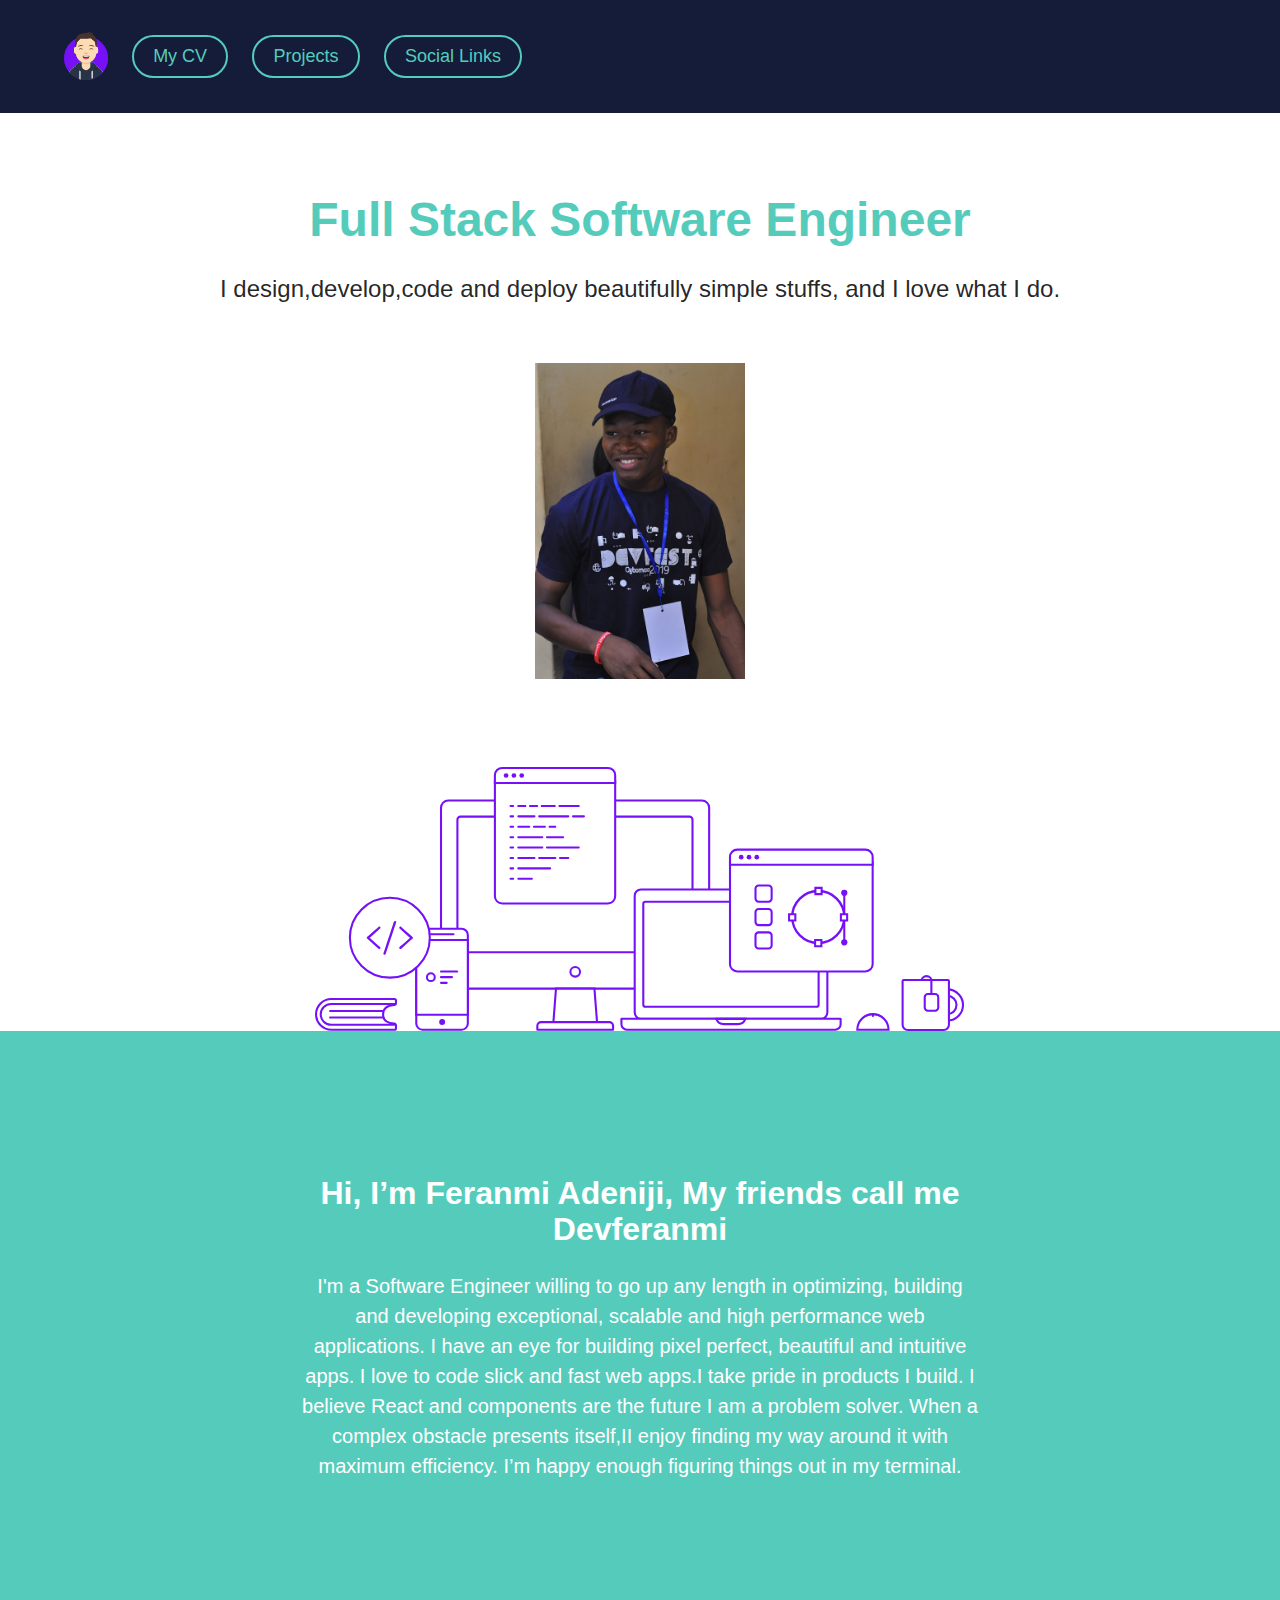
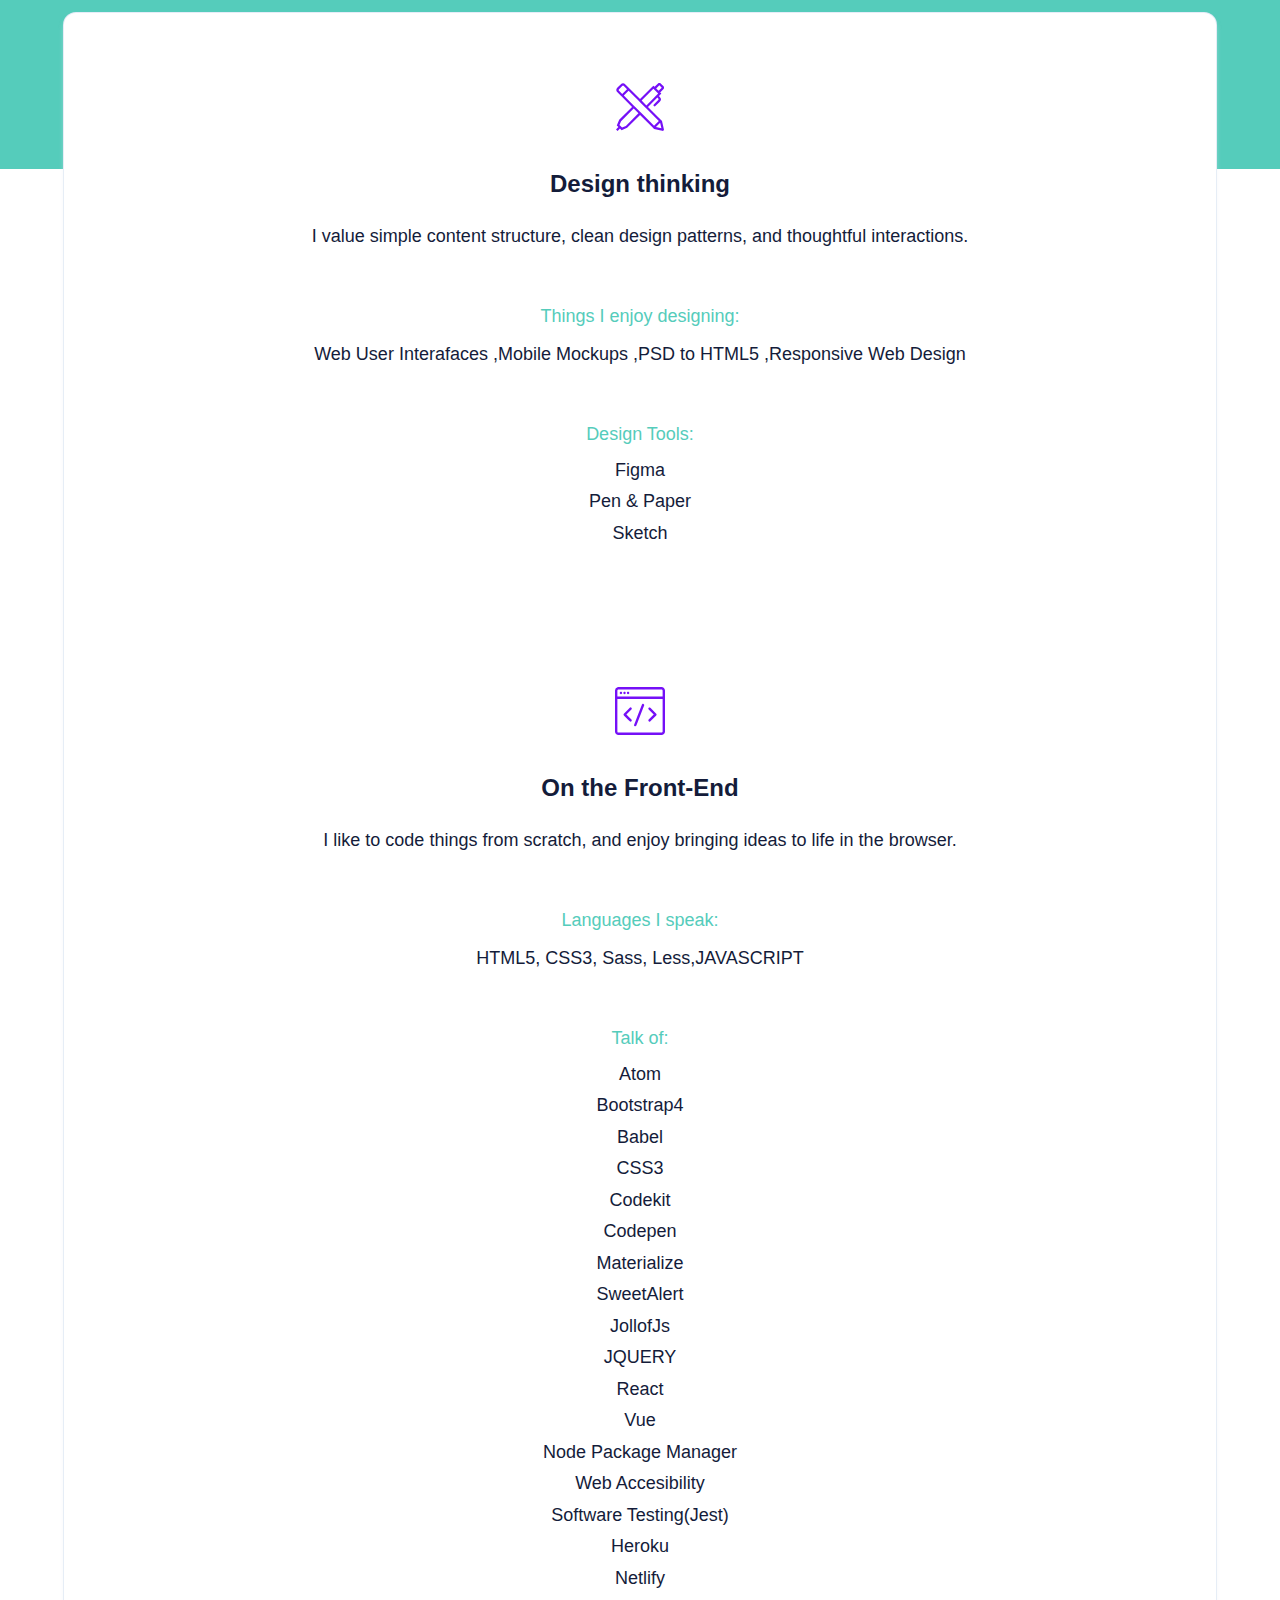
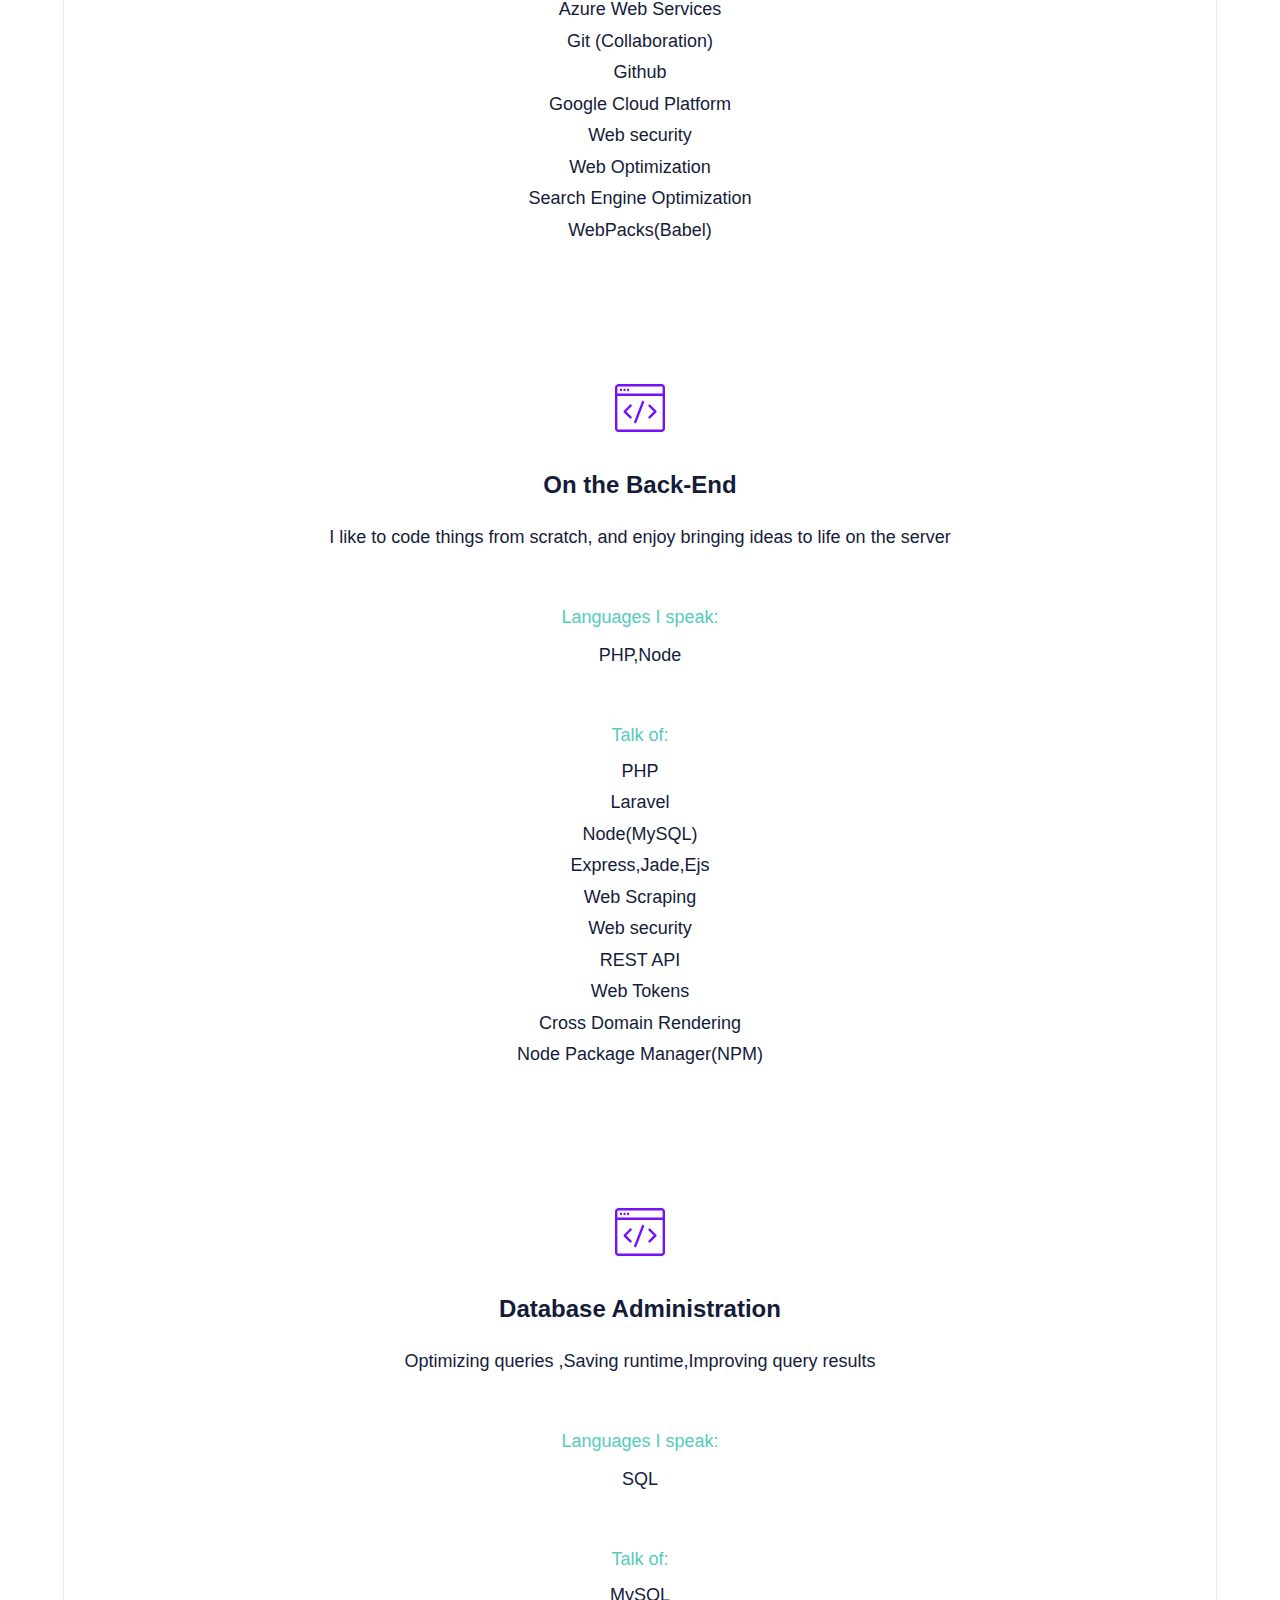
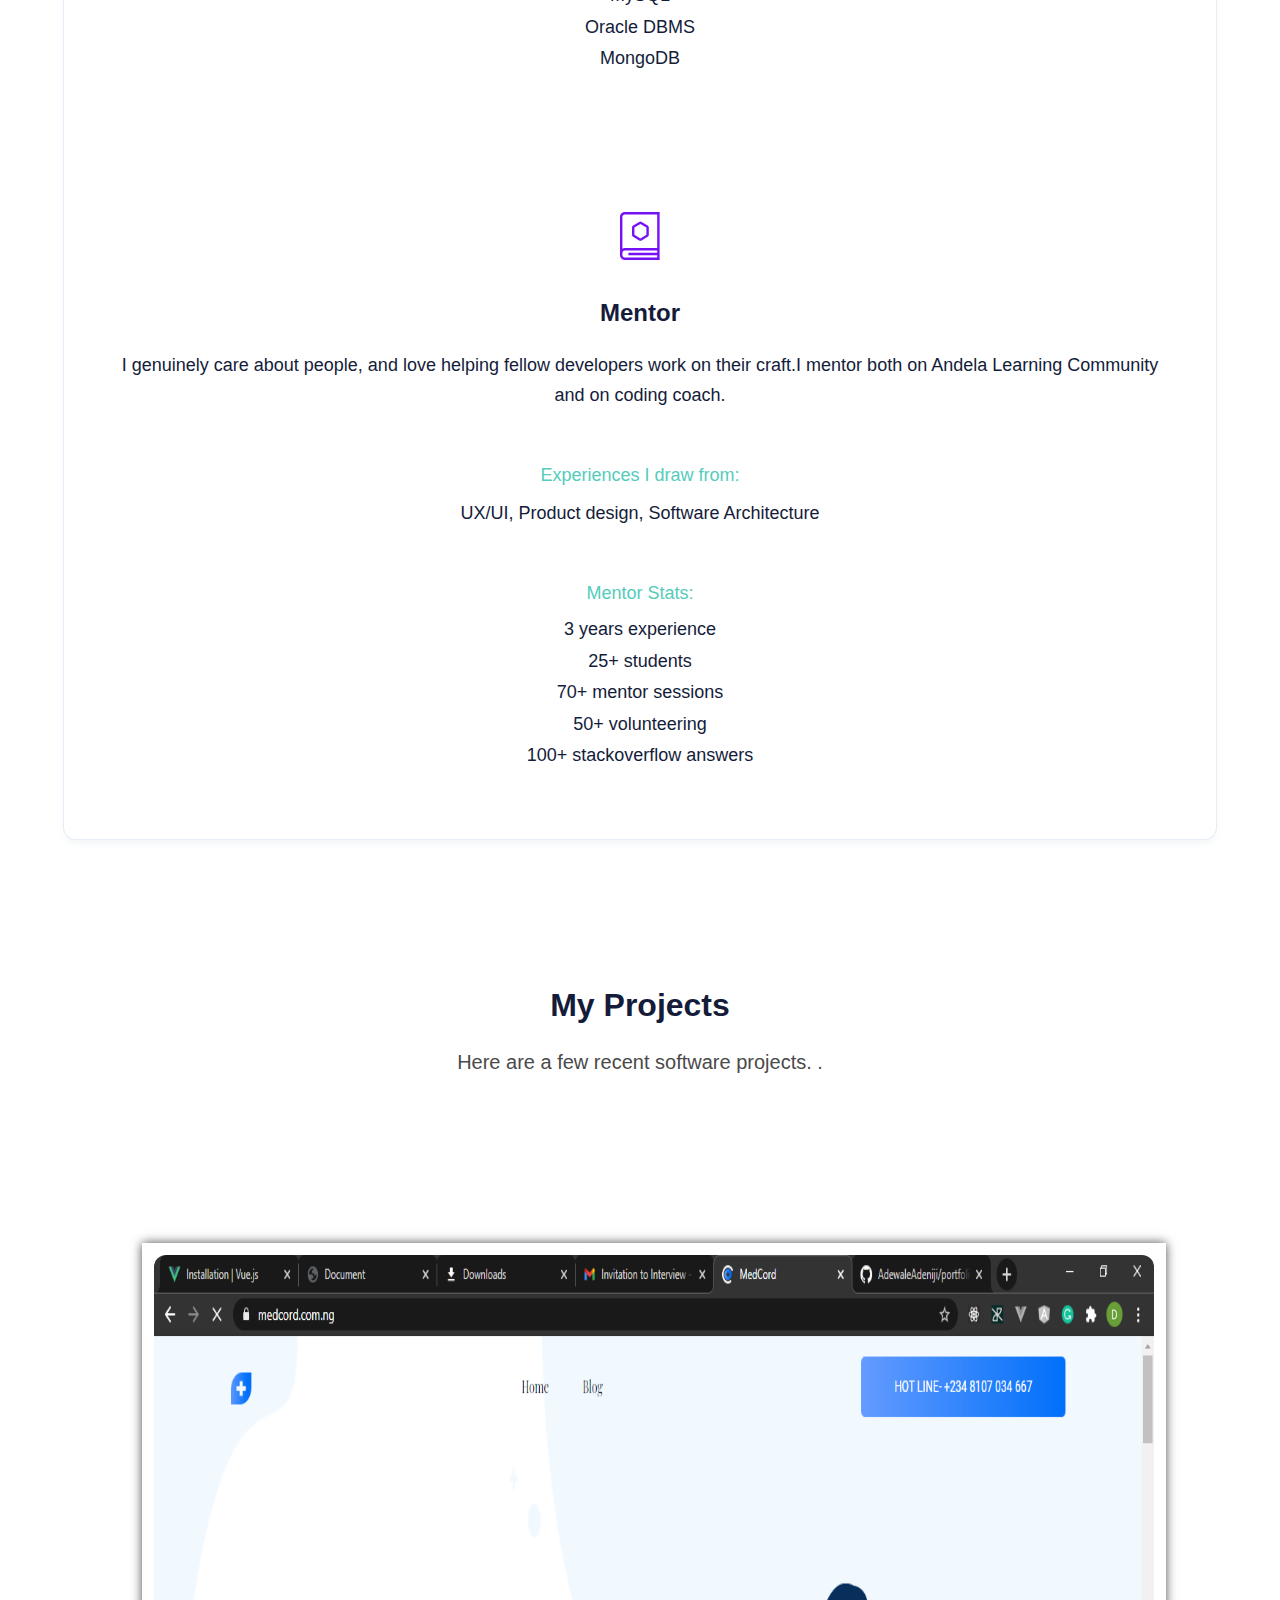
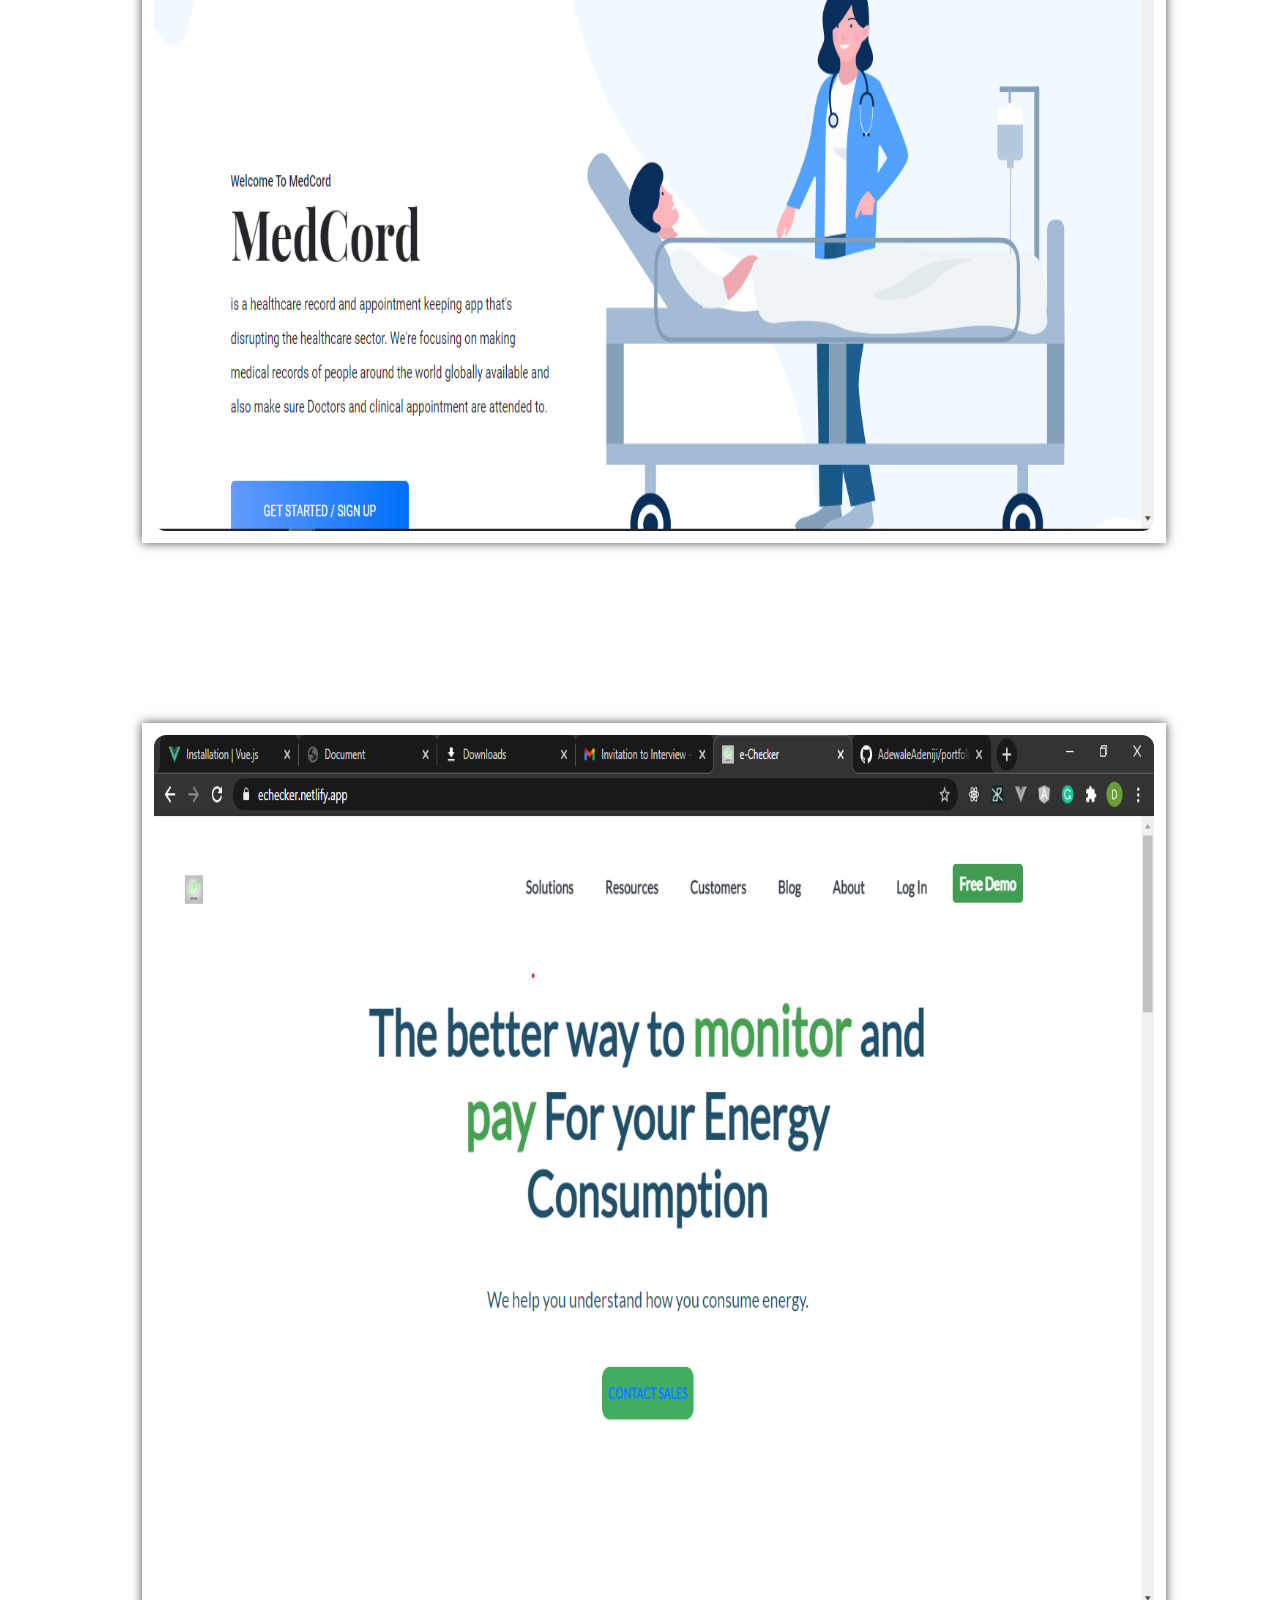
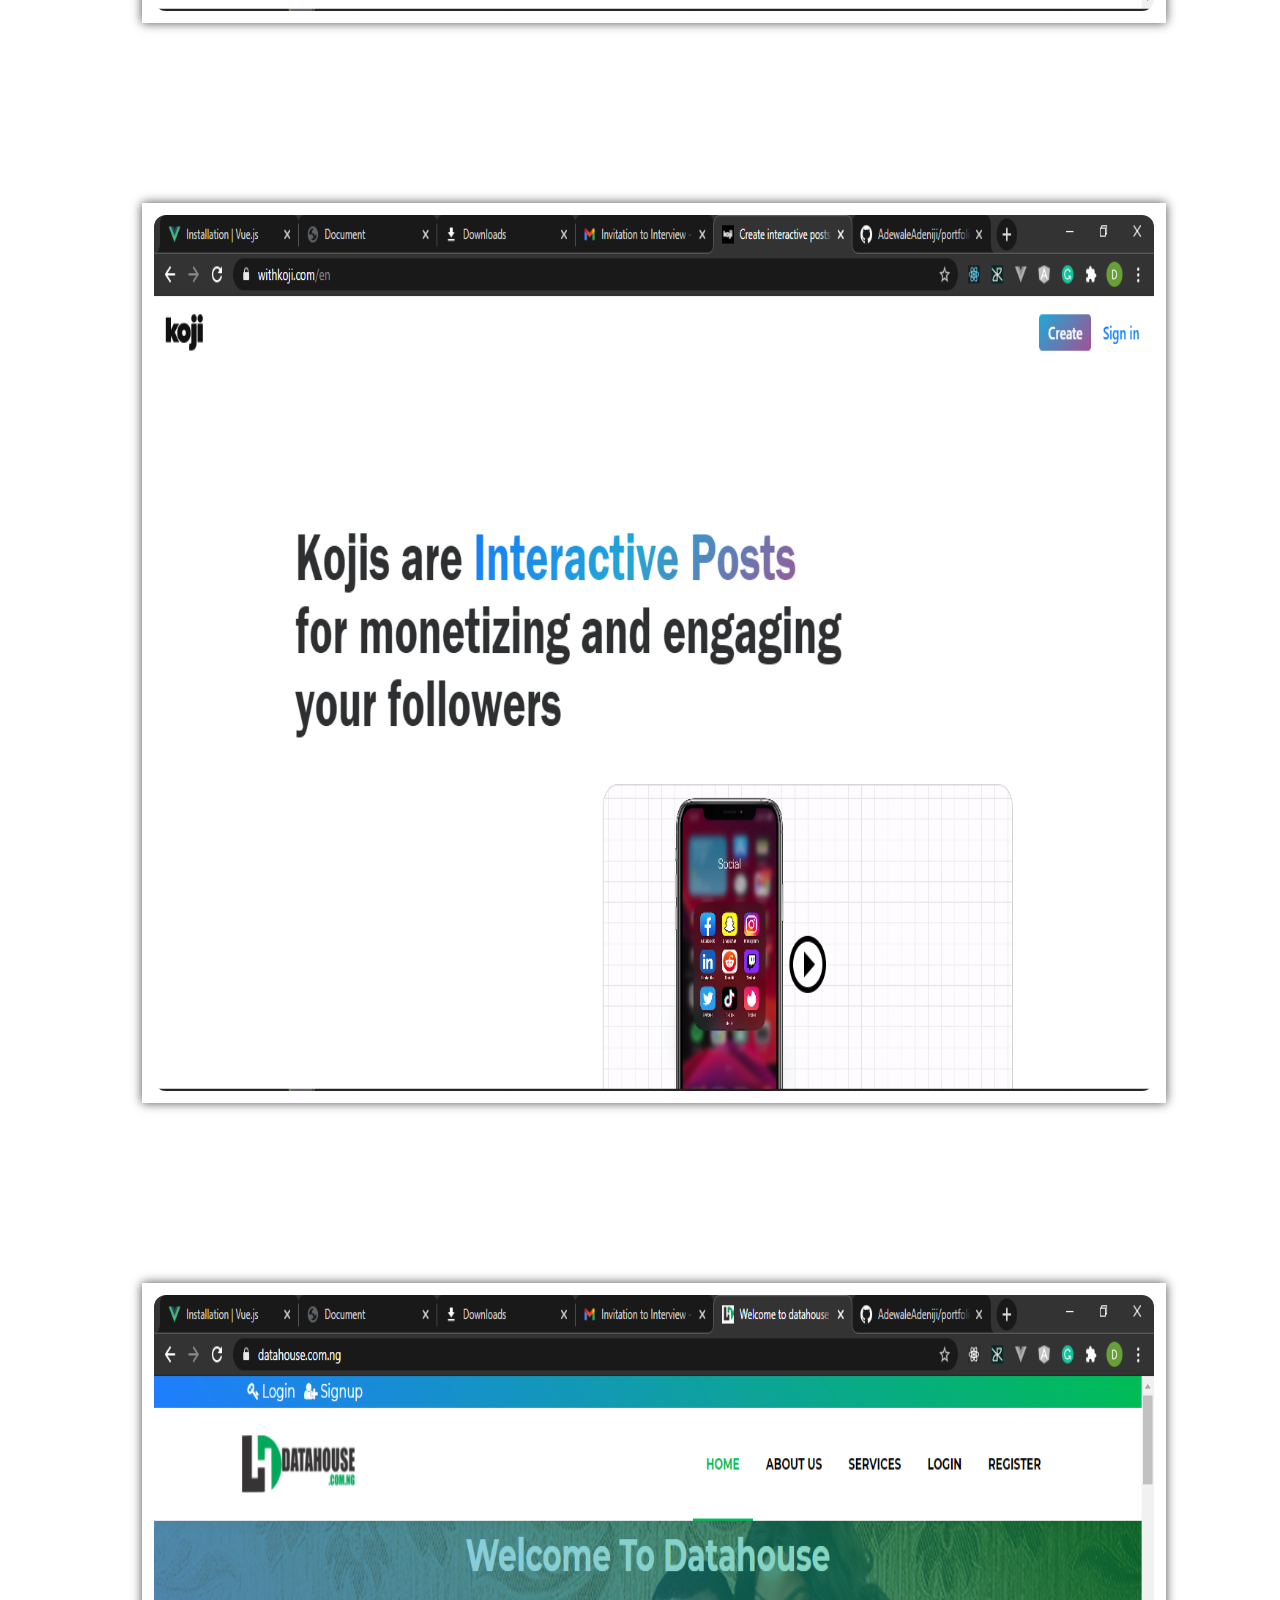
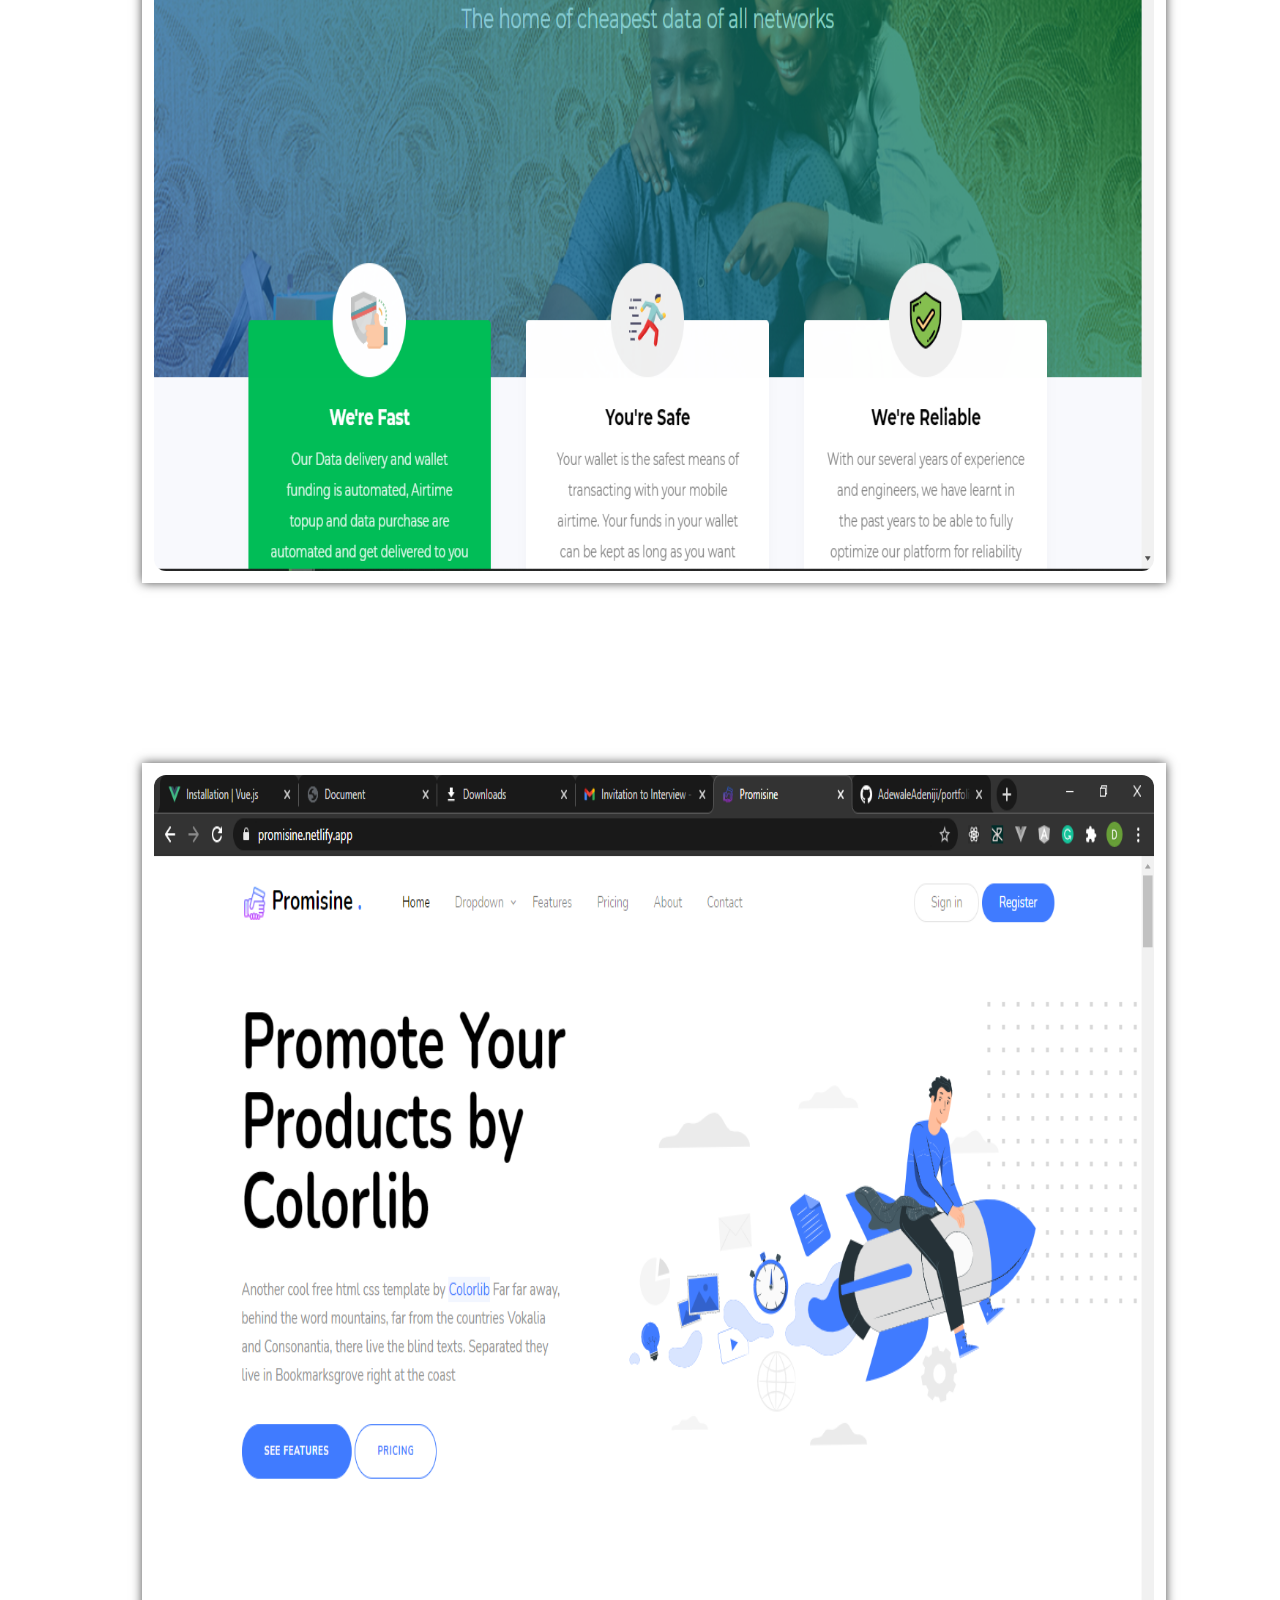
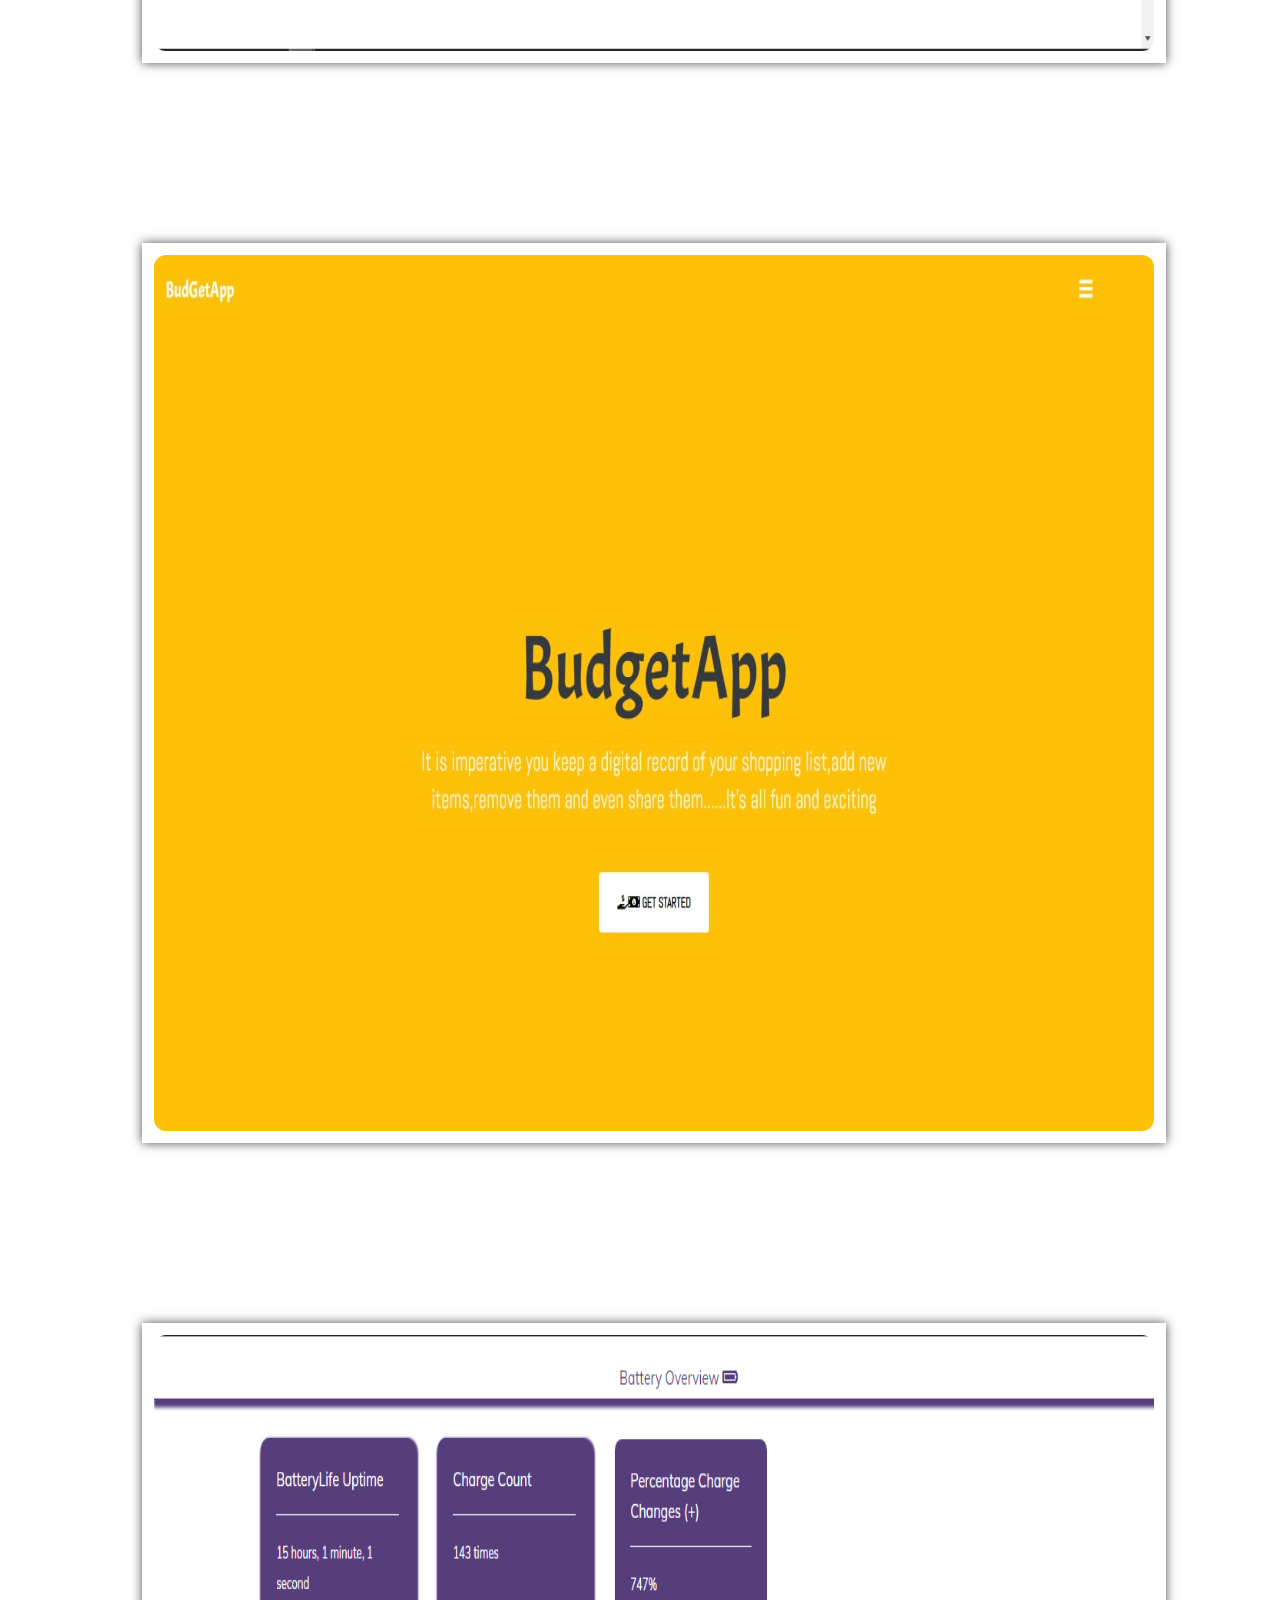
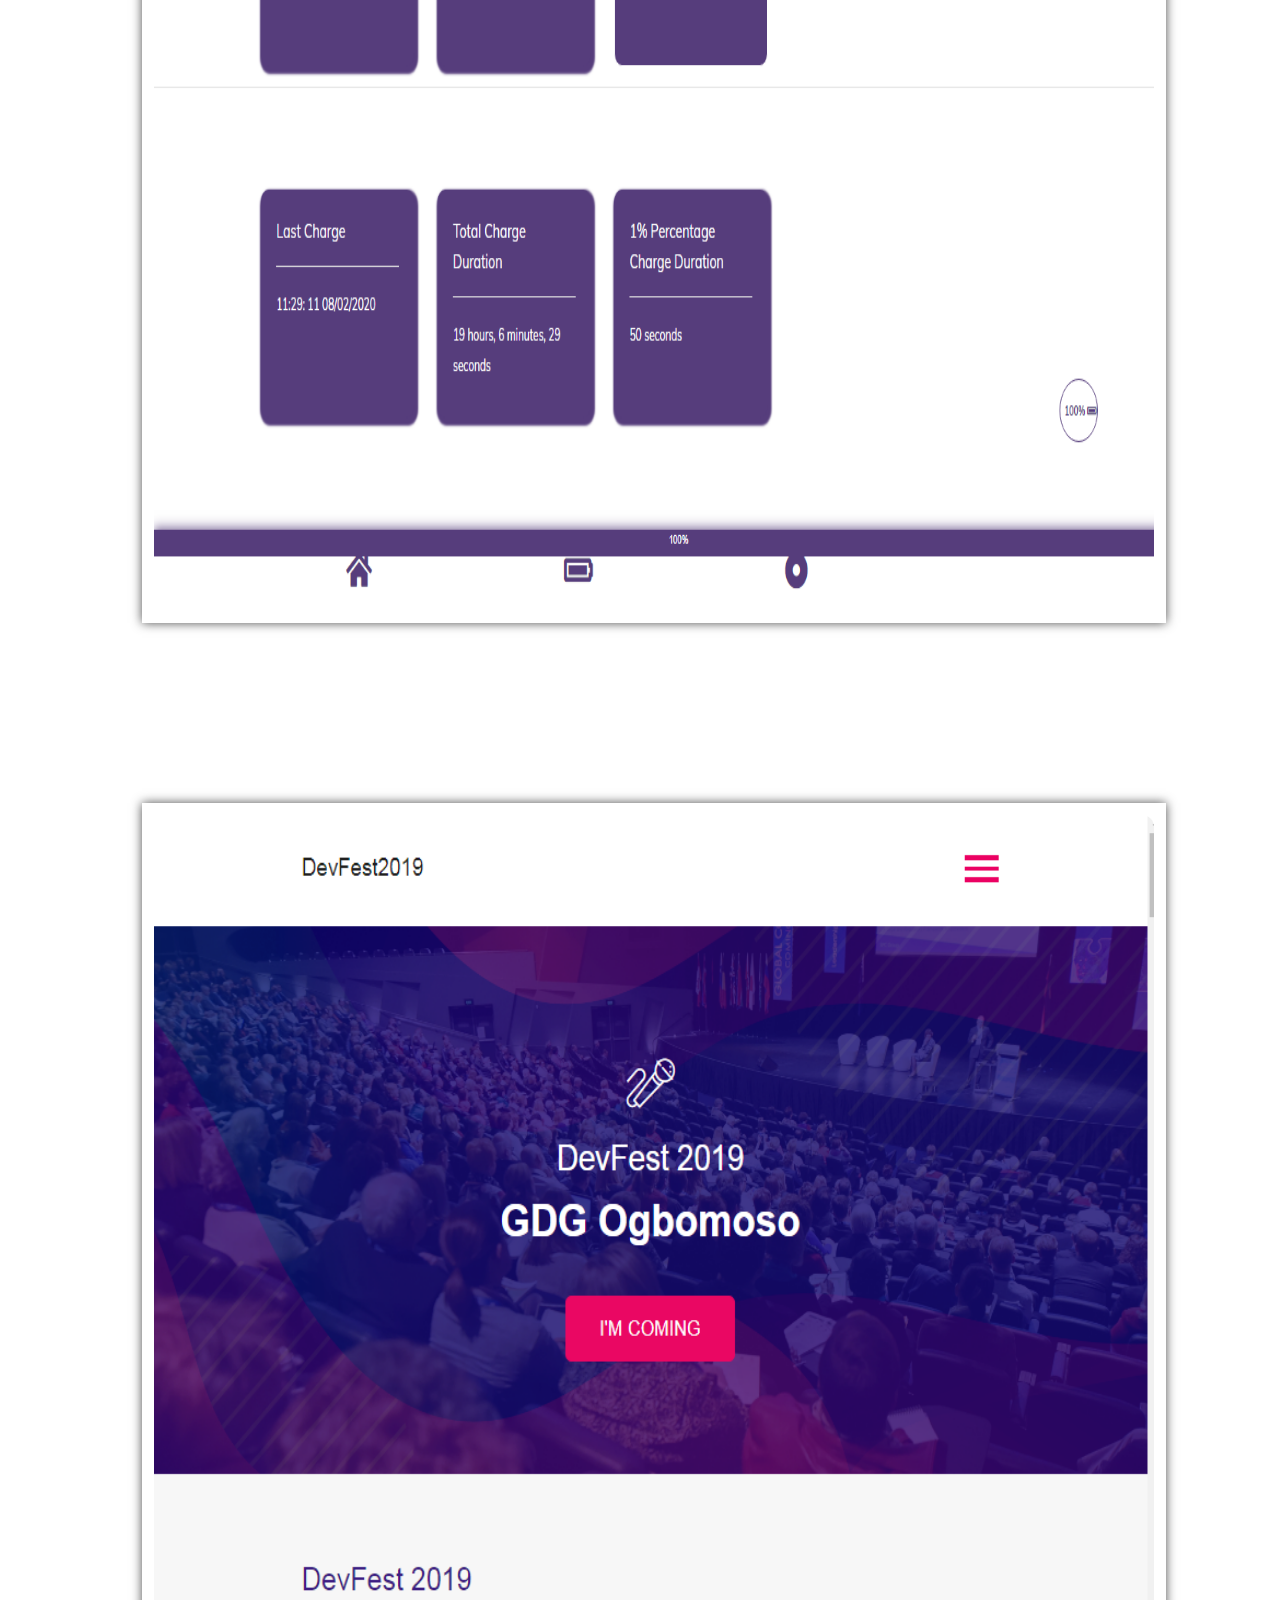
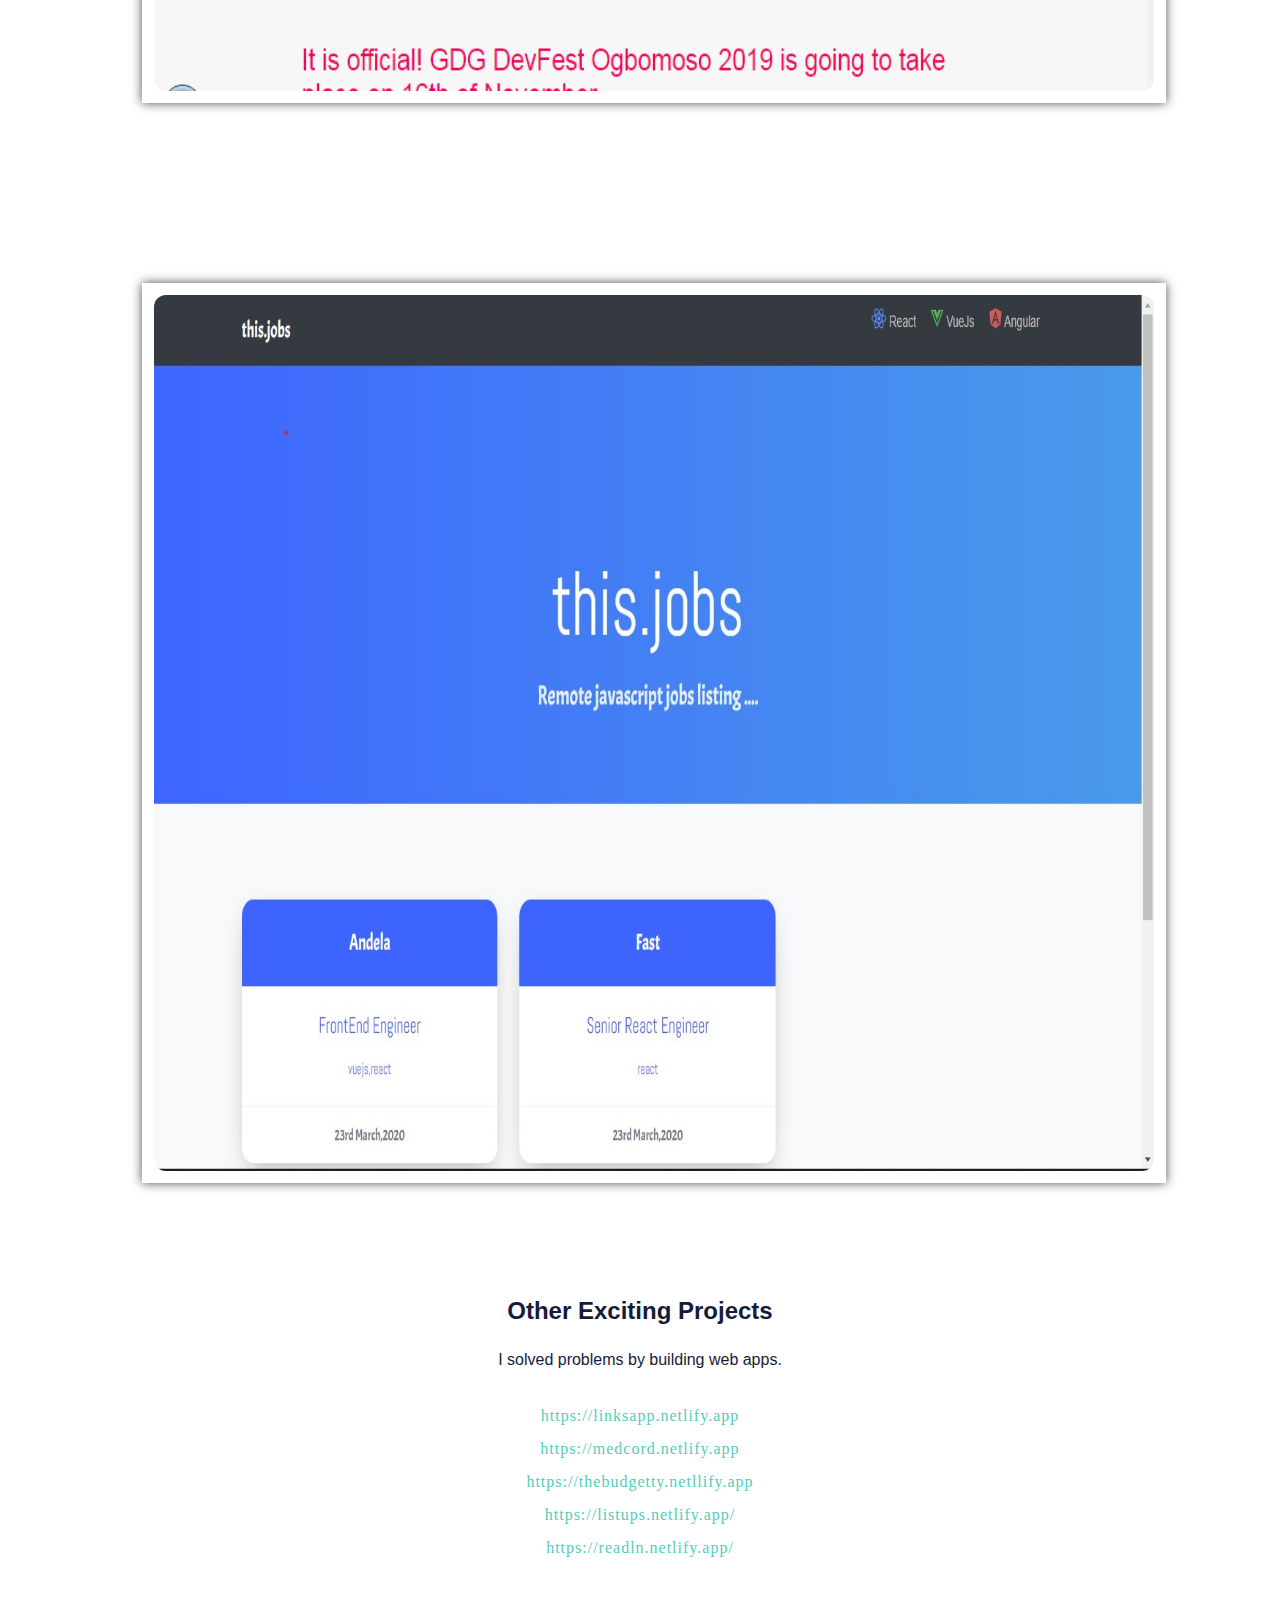
==== commit 51ea0b04: "Added new projects" ====
--- a/index.html
+++ b/index.html
@@ -224,7 +224,83 @@
         <div class="project-grid">  
           <div class="columns fade is-multiline is-mobile">
             
+            <div class="column is-12-mobile is-half-tablet is-one-third-desktop"> 
+              <figure class="image is-3by2"><img class="project-thumb" src="img/medcord.png">
+                <figcaption>
+                  <h1 class="title is-size-5 is-size-4-widescreen">MedCord</h1>
+                  
+                   </p>
+                   <a class="button is-primary is-outlined is-rounded" target="_blank" referral="no referral" href="https://medcord.com.ng" target="_blank">
+                    Check App  &nbsp;&nbsp;&nbsp;
+                     <i class="fa fa-angle-double-right"></i></a>
+                   <br/>
+                    <a class="button is-primary is-outlined is-rounded" target="_blank" referral="no referral" href="https://github.com/AdewaleAdeniji/medcord" target="_blank">
+                      See Code &nbsp;&nbsp;&nbsp;
+                      <i class="fab fa-github"></i>
+                    </a>
+                </figcaption>
+                <div class="overlay"></div>
+              </figure>
+            </div>
+            <div class="column is-12-mobile is-half-tablet is-one-third-desktop"> 
+              <figure class="image is-3by2"><img class="project-thumb" src="img/echecker.png">
+                <figcaption>
+                  <h1 class="title is-size-5 is-size-4-widescreen">Echecker</h1>
+                 
+                   <a class="button is-primary is-outlined is-rounded" target="_blank" referral="no referral" href="https://echecker.com.ng" target="_blank">
+                    Check App  &nbsp;&nbsp;&nbsp;
+                     <i class="fa fa-angle-double-right"></i></a>
+                   <br/>
                     
+                </figcaption>
+                <div class="overlay"></div>
+              </figure>
+            </div>
+            <div class="column is-12-mobile is-half-tablet is-one-third-desktop"> 
+              <figure class="image is-3by2"><img class="project-thumb" src="img/withkoji.png">
+                <figcaption>
+                  <h1 class="title is-size-5 is-size-4-widescreen">Koji Gaming </h1>
+                 
+                   <a class="button is-primary is-outlined is-rounded" target="_blank" referral="no referral" href="https://withkoji.com" target="_blank">
+                    Check App  &nbsp;&nbsp;&nbsp;
+                     <i class="fa fa-angle-double-right"></i></a>
+                   <br/>
+                    
+                </figcaption>
+                <div class="overlay"></div>
+              </figure>
+            </div>
+            <div class="column is-12-mobile is-half-tablet is-one-third-desktop"> 
+              <figure class="image is-3by2"><img class="project-thumb" src="img/datahouse.png">
+                <figcaption>
+                  <h1 class="title is-size-5 is-size-4-widescreen">Datahouse</h1>
+                  
+                   <a class="button is-primary is-outlined is-rounded" target="_blank" referral="no referral" href="https://datahouse.com.ng" target="_blank">
+                    Check App  &nbsp;&nbsp;&nbsp;
+                     <i class="fa fa-angle-double-right"></i></a>
+                   <br/>
+                   
+                </figcaption>
+                <div class="overlay"></div>
+              </figure>
+            </div>
+            <div class="column is-12-mobile is-half-tablet is-one-third-desktop"> 
+              <figure class="image is-3by2"><img class="project-thumb" src="img/promisine.png">
+                <figcaption>
+                  <h1 class="title is-size-5 is-size-4-widescreen">Promisine</h1>
+                  
+                  <a class="button is-primary is-outlined is-rounded" target="_blank" referral="no referral" href="https://promisine.netlify.app" target="_blank">
+                    Check App  &nbsp;&nbsp;&nbsp;
+                    <i class="fa fa-angle-double-right"></i></a>
+                  <br/>
+                    <a class="button is-primary is-outlined is-rounded" target="_blank" referral="no referral" href="https://github.com/AdewaleAdeniji/promisine" target="_blank">
+                      See Code &nbsp;&nbsp;&nbsp;
+                      <i class="fab fa-github"></i>
+                    </a>
+                </figcaption>
+                <div class="overlay"></div>
+              </figure>
+            </div>
                       <div class="column is-12-mobile is-half-tablet is-one-third-desktop"> 
                           <figure class="image is-3by2"><img class="project-thumb" src="img/screen.jpg">
                             <figcaption>
@@ -247,7 +323,7 @@
                             </figcaption>
                             <div class="overlay"></div>
                           </figure>
-                        </div>
+                      </div>
                 
                       <div class="column is-12-mobile is-half-tablet is-one-third-desktop"> 
                           <figure class="image is-3by2"><img class="project-thumb" src="img/ba3.png">
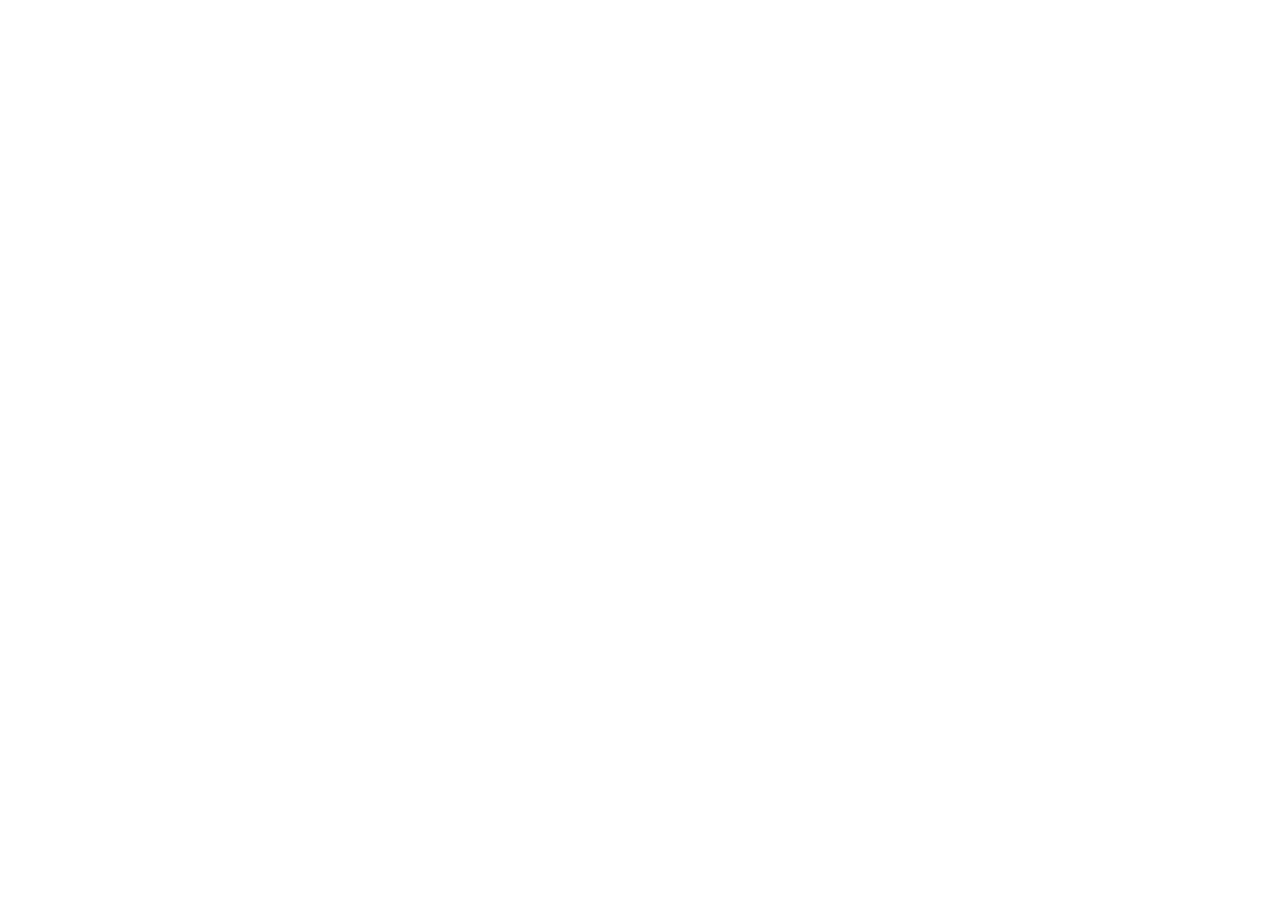
==== commit 0b79d69c: "Redirect to new portfolio" ====
--- a/index.html
+++ b/index.html
@@ -31,7 +31,15 @@
       {"@context":"http://schema.org","@type":"Website","name":"DevFeranmi","headline":"DevFeranmi","author":{"@type":"Person","name":"DevFeranmi"},"description":"Designer, Front-end Developer &amp; Mentor","url":"http://devferanmi.netlify.com"}
       
     </script>
- 
+    <script async src="https://www.googletagmanager.com/gtag/js?id=G-D2D0V2NDT3"></script>
+<script>
+  window.dataLayer = window.dataLayer || [];
+  function gtag(){dataLayer.push(arguments);}
+  gtag('js', new Date());
+
+  gtag('config', 'G-D2D0V2NDT3');
+  window.location.href="https://devferanmi.typedream.app/"
+</script>
   </head>
   <body>
     <nav class="navbar is-transparent fade-in-in" role="navigation" aria-label="main navigation">
@@ -259,7 +267,7 @@
             <div class="column is-12-mobile is-half-tablet is-one-third-desktop"> 
               <figure class="image is-3by2"><img class="project-thumb" src="img/withkoji.png">
                 <figcaption>
-                  <h1 class="title is-size-5 is-size-4-widescreen">Koji Gaming </h1>
+                  <h1 class="title is-size-5 is-size-4-widescreen">Koji </h1>
                  
                    <a class="button is-primary is-outlined is-rounded" target="_blank" referral="no referral" href="https://withkoji.com" target="_blank">
                     Check App  &nbsp;&nbsp;&nbsp;
@@ -362,7 +370,7 @@
                                   <figcaption>
                                     <h1 class="title is-size-5 is-size-4-widescreen">Remote Jobs App</h1>
                                     <P>This Web app uses available external API's to fetch different remote jobs
-                                     <a class="button is-primary is-outlined is-rounded" href="https://thisjobs.tech" target="_blank">
+                                     <a class="button is-primary is-outlined is-rounded" href="https://thisjobs.netlify.app" target="_blank">
                                       Check App
                                       </a>
                                 <br/>
@@ -506,5 +514,7 @@
   window.open(e.target.innerHTML);
 });
     </script>
+    <script async defer src="https://scripts.simpleanalyticscdn.com/latest.js"></script>
+    <noscript><img src="https://queue.simpleanalyticscdn.com/noscript.gif" alt="" referrerpolicy="no-referrer-when-downgrade" /></noscript>
   </body>
-</html>+</html>
